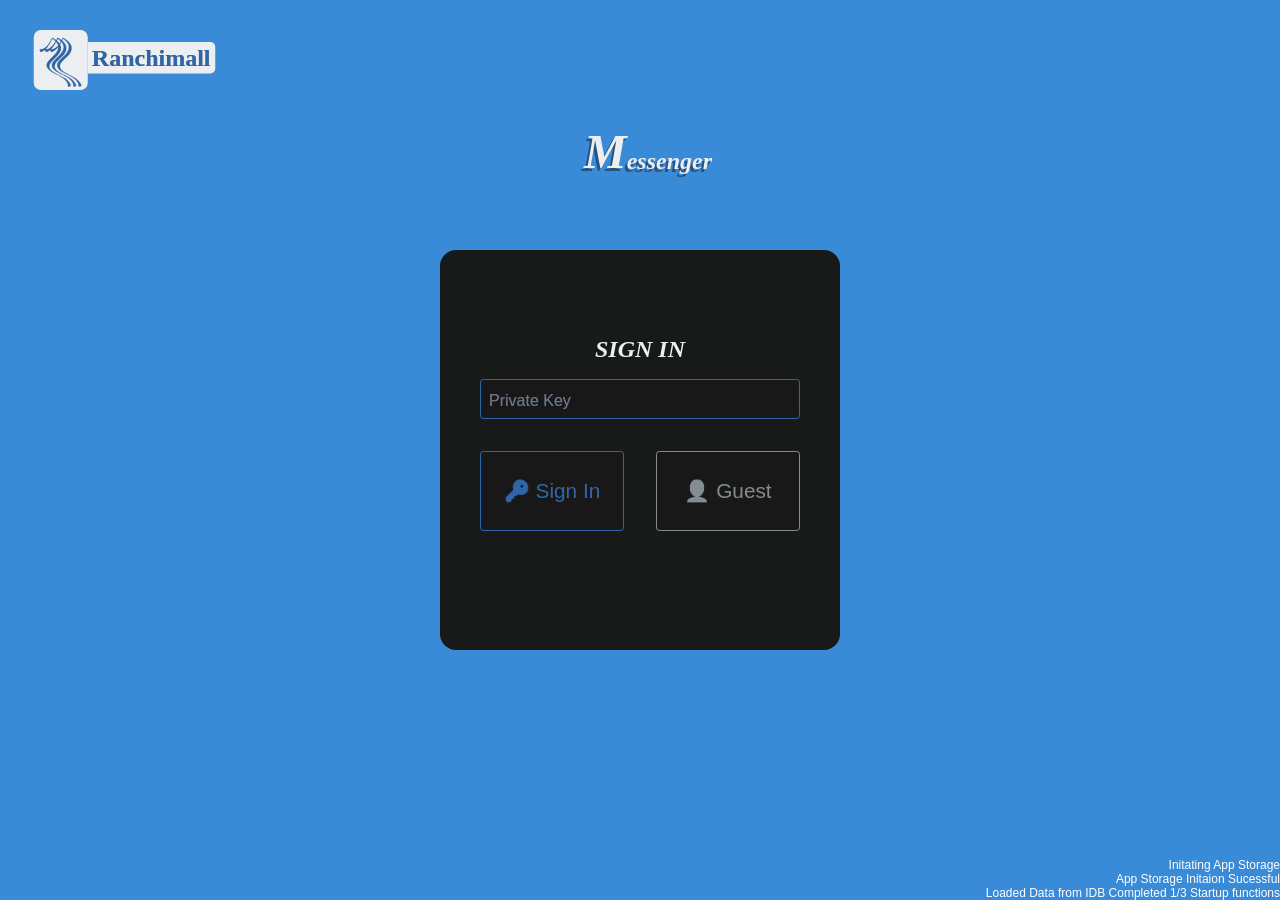
==== index.html @ 1764a909 "v1.0.8 - Added secure privatekey feature. Secure PrivateKey: replaces the stored privatekey with enc" ====
<!DOCTYPE html>
<html>

<head>
    <title>FLO Messenger</title>
    <style>
        /* Root */

        :root {
            --accent-light: #AFD0EF;
            --accent-color: #398AD7;
            --accent-dark: #2F66A9;
            --alt-light: #F9FAFA;
            --alt-color: #ECEFF1;
            --alt-dark: #828C92;
            --default-text: #313233;
            --header: linear-gradient(150deg, rgba(47, 102, 169, 1) 0%, rgba(47, 102, 169, 1) 9%, rgba(57, 138, 215, 1) 9%, rgba(57, 138, 215, 1) 20%, rgba(47, 102, 169, 1) 20%, rgba(47, 102, 169, 1) 100%);
            --background: linear-gradient(148deg, rgba(236, 239, 241, 1) 0%, rgba(236, 239, 241, 1) 20%, rgba(210, 217, 223, 1) 25%, rgba(236, 239, 241, 1) 30%, rgba(236, 239, 241, 1) 70%, rgba(210, 217, 223, 1) 75%, rgba(236, 239, 241, 1) 80%, rgba(236, 239, 241, 1) 100%);
            --foreground: #fff;
            --rgb-bw: 24, 25, 25;
        }

        * {
            box-sizing: border-box;
            font-family: 'Roboto', sans-serif;
            scrollbar-color: rgba(var(--rgb-bw), 0.1) rgba(var(--rgb-bw), 0.0);
            scrollbar-width: thin;
        }

        /* ScrollBar */
        ::-webkit-scrollbar {
            width: 0.1rem;
            height: 0.2rem;
        }

        ::-webkit-scrollbar-track {
            background: rgba(var(--rgb-bw), 0.0);
        }

        ::-webkit-scrollbar-thumb {
            background: rgba(var(--rgb-bw), 0.2);
        }

        ::-webkit-scrollbar-thumb:hover {
            background: rgba(var(--rgb-bw), 0.3);
        }

        /* Body Elements */

        body {
            margin: 0;
            font-size: 16px;
            color: var(--default-text);
            background: var(--background);
            background-repeat: no-repeat;
            background-attachment: fixed;
        }

        button,
        input[type="button"],
        input[type="submit"],
        input[type="reset"] {
            cursor: pointer;
        }

        button:hover,
        button:focus {
            outline: 0;
            transform: scale(1.025);
        }

        button:active {
            transform: translateY(0.01rem);
        }

        .hide {
            opacity: 0;
            pointer-events: none;
        }

        .no-transformations {
            transform: none !important;
        }

        /* Hover text */

        [data-title] {
            position: relative;
            z-index: 3;
        }

        [data-title]:hover::before {
            content: attr(data-title);
            position: absolute;
            bottom: -26px;
            left: -26px;
            display: inline-block;
            padding: 3px 6px;
            border-radius: 2px;
            background: var(--alt-dark);
            color: var(--alt-color);
            font-size: 12px;
            font-family: sans-serif;
            font-weight: normal;
            font-style: normal;
            white-space: nowrap;
            z-index: 5;
        }

        [data-title]:hover::after {
            content: '';
            position: absolute;
            bottom: -10px;
            left: 8px;
            display: inline-block;
            color: var(--alt-color);
            border: 8px solid transparent;
            border-bottom: 8px solid var(--alt-dark);
            z-index: 5;
        }

        /* Loading screen */

        #loading-screen {
            width: 100%;
            height: 100%;
            top: 0;
            position: fixed;
            display: flex;
            align-items: center;
            justify-content: center;
            background: var(--accent-color);
            z-index: 4;
        }

        #loading-screen .brand {
            top: 2rem;
            left: 2rem;
            position: absolute;
            z-index: 5;
            transform: scale(1.5);
        }

        #loading-screen .appName {
            top: 8rem;
            position: absolute;
            display: flex;
            z-index: 5;
        }

        #startup-load-msg {
            position: fixed;
            bottom: 0;
            right: 0;
            text-align: right;
            font-size: 0.75rem;
        }

        #startup-load-msg .success-log {
            color: white;
        }

        #startup-load-msg .error-log {
            color: red;
        }

        #sign-in-box {
            height: 25rem;
            width: 25rem;
            background: rgba(var(--rgb-bw), 1);
            z-index: inherit;
            display: flex;
            align-items: center;
            justify-content: center;
            border-radius: 1rem;
        }

        #sign-in-box div {
            text-align: center;
        }

        #sign-in-box span {
            color: var(--alt-color);
            font: italic bold 1.5rem Georgia, serif;
        }

        #sign-in-box input[type="password"],
        #sign-in-box button {
            margin: 1rem;
            padding: 0.5rem;
            background: rgba(var(--rgb-bw), 0.5);
            border: 0.1rem solid;
            outline: none;
            border-radius: 0.2rem;
            font-size: 1.3rem;
            color: transparent;

        }

        #sign-in-box input[type="password"],
        #sign-in-box button:first-child {
            text-shadow: 0 0 0 var(--accent-dark);
            border-color: var(--accent-dark);
        }

        #sign-in-box input[type="password"] {
            height: 2.5rem;
            width: 20rem;
        }

        #sign-in-box input[type="password"]:focus {
            box-shadow: -0.1rem -0.1rem var(--accent-dark)
        }

        #sign-in-box input[type="password"]::placeholder {
            font-size: 1rem;
        }

        #sign-in-box button {
            height: 5rem;
            width: 9rem;
        }

        #sign-in-box button:last-child {
            text-shadow: 0 0 0 var(--alt-dark);
            border-color: var(--alt-dark);
        }

        #sign-in-box input[type="button"] {
            background: transparent;
            border: none;
            color: var(--alt-dark);
            text-decoration: underline;
        }

        #sign-in-box input[type="button"]:hover {
            color: var(--alt-color);
        }

        .loader {
            display: inline-block;
            position: absolute;
            width: 80px;
            height: 80px;
        }

        .loader div {
            position: absolute;
            border: 4px solid #fff;
            opacity: 1;
            border-radius: 50%;
            animation: loader 1s cubic-bezier(0, 0.2, 0.8, 1) infinite;
        }

        .loader div:nth-child(2) {
            animation-delay: -0.5s;
        }

        @keyframes loader {
            0% {
                top: 36px;
                left: 36px;
                width: 0;
                height: 0;
                opacity: 1;
            }

            100% {
                top: 0px;
                left: 0px;
                width: 72px;
                height: 72px;
                opacity: 0;
            }
        }

        /* Header */

        header {
            position: relative;
            display: flex;
            background: var(--header);
        }

        .brand {
            margin-top: 0.5rem;
            margin-left: 2rem;
            display: flex;
        }

        .brand .logo {
            background: var(--alt-color);
            border-radius: 0.3rem;
            padding: 0.1rem 0.1rem 0 0.2rem;
            height: 2.5rem;
        }

        .brand .name {
            margin-top: 0.5rem;
            background: var(--alt-color);
            color: var(--accent-dark);
            text-shadow: 0px 0px rgba(var(--rgb-bw), 0.5);
            border-radius: 0 0.2rem 0.2rem 0;
            padding: 0.1rem 0.2rem;
            height: 1.3rem;
            font: bold 1rem Georgia, serif;
        }

        .brand .logo svg {
            width: auto;
            height: 2.5rem;
        }

        .brand .logo svg path {
            fill: var(--accent-dark) !important;
            stroke: var(--alt-dark);
        }

        header .appName {
            padding: 0.2rem 0.5rem;
        }

        .appName {
            display: inline-flex;
        }

        .appName h1 {
            margin: 1rem 0 0 1rem;
            padding: 0;
            color: var(--alt-color);
            font: italic bold 3rem/1rem Georgia, serif;
            text-shadow: -2.5px 2.5px rgba(var(--rgb-bw), 0.5);
        }

        .appName h2 {
            margin-bottom: 0;
            padding: 0;
            color: var(--alt-color);
            font: italic bold 1.5rem Georgia, serif;
            text-shadow: -2.5px 2.5px rgba(var(--rgb-bw), 0.5);
        }

        header .right-end {
            float: right;
            position: absolute;
            right: 1rem;
            top: 1.5rem;
            background: var(--accent-dark);
            color: var(--alt-color);
            display: flex;
        }

        #greet-tag {
            font: italic normal 0.9rem Georgia, serif;
            display: inline-flex;
            margin-right: 0.5rem;
        }

        #settings b,
        #refresh-inbox b {
            font-size: 1.2rem;
            cursor: pointer;
            padding: 0 0.5rem;
            display: inline-block;
            transform: rotate(-45deg);
        }

        #refresh-inbox:hover b {
            transform: rotate(45deg);
            transition: 0.5s ease-in-out;
        }

        #settings:hover b,
        #refresh-inbox.active b {
            animation: rotation 2s infinite linear;
        }

        #refresh-inbox.active {
            pointer-events: none;
        }

        @keyframes rotation {
            from {
                transform: rotate(0deg);
            }

            to {
                transform: rotate(360deg);
            }
        }

        /* Popups */

        .popup-overlay {
            width: 100%;
            height: 100%;
            top: 0;
            position: fixed;
            display: flex;
            align-items: center;
            justify-content: center;
            background: rgba(var(--rgb-bw), 0.1);
            z-index: 4;
        }

        .popup-container {
            background: var(--foreground);
            border-radius: 0.4rem;
        }

        fieldset {
            margin: 0.5rem;
            padding: 0.25rem;
            color: var(--alt-dark);
            border-style: solid;
            border-color: var(--alt-dark);
            border-radius: 0.5rem;
            font-style: italic;
            font-size: 0.8rem;
        }

        fieldset div {
            font-style: normal;
            font-weight: bold;
        }

        #confirmation span {
            display: block;
            margin: 0 1rem;
            font-style: normal;
            font-size: 0.9rem;
            white-space: pre-wrap;
            text-align: center;
        }

        #confirmation div {
            text-align: center;
        }

        #show-message {
            transform: translate(0.4rem, 0);
            transition: transform 0.3s ease, opacity 1s ease;
            box-shadow: 0.2rem 0.4rem 0.8rem rgba(var(--rgb-bw), 0.16);
            align-items: center;
            display: flex;
            color: var(--alt-color);
            position: fixed;
            margin: 1rem;
            width: max-content;
            border-radius: 0.2rem;
            bottom: 0;
            right: 0;
            z-index: 5;
        }

        #show-message span {
            font-weight: 500;
            margin: 0.5rem;
            flex: 1;
        }

        #show-message button {
            margin: 0.5rem;
            border: none;
            color: var(--alt-color);
            background: rgba(var(--rgb-bw), 0);
        }

        #show-message button:hover {
            color: rgba(var(--rgb-bw), 0.2);
        }

        /* Section */

        #main-frame {
            display: flex;
            padding: 0.5rem;
            justify-content: center;
        }

        .panel-container {
            height: 32rem;
            background: var(--foreground);
            border-radius: 0.2rem;
            margin: 0.5rem;
            display: inline-block;
        }

        #contact-panel {
            width: 16rem;
        }

        #message-panel {
            width: 18rem;
        }

        #mail-panel {
            position: relative;
            width: 40rem;
        }

        /* Contact List */

        .list-header {
            font-weight: bold;
            cursor: default;
            padding: 0.5rem 1rem;
            font-size: 1.1rem;
        }

        .list-header span {
            color: transparent;
            text-shadow: 0 0 0 var(--default-text);
        }

        .list-header button {
            float: right;
            border: none;
            border-radius: 0.2rem;
            color: inherit;
            background: rgba(var(--rgb-bw), 0);
            font-size: 1rem;
        }

        .list-header button:hover,
        .list-header button:focus {
            background: rgba(var(--rgb-bw), 0.1);
        }

        #contact-list {
            max-height: 29rem;
            overflow-y: scroll;
        }

        .contact-card {
            padding: 1rem;
            background: rgba(var(--rgb-bw), 0);
            overflow: hidden;
        }

        .contact-card:hover {
            background: var(--alt-color);
        }

        .contact-card span {
            padding: 0.3rem 0.5rem;
        }

        .contact-card span:nth-child(1) {
            border-radius: 0.5rem;
            background-color: var(--alt-dark);
            color: var(--alt-light);
        }

        .contact-card span:nth-child(2) {
            white-space: nowrap;
        }

        .contact-card span:nth-child(3) {
            display: block;
            padding: 0;
            margin-top: 0.5rem;
            font-style: italic;
            font-weight: bold;
            font-size: 0.65rem;
        }

        .contact-card.unread span:nth-child(1) {
            background-color: var(--accent-dark) !important;
        }

        /* Conversations */

        #conversation-head {
            height: 3rem;
            background: var(--accent-color);
            border-radius: 0.4rem 0.4rem 0 0;
            color: var(--alt-color);
            padding: 0.3rem;
        }

        #conversation-body {
            height: 26rem;
            background: var(--foreground);
            overflow: scroll;
        }

        #conversation-foot {
            height: 3rem;
            background: var(--alt-light);
            border-radius: 0 0 0.4rem 0rem;
            color: var(--alt-dark);
        }

        /* Conversation Head*/

        #receiver-name {
            margin: 0.2rem;
            font-size: 1.1rem;
            font-weight: bold;
            display: block;
            white-space: nowrap;
            overflow: hidden;
        }

        #receiver-floID {
            margin-left: 0.2rem;
            font-size: 0.7rem;
            font-style: italic;
            display: block;
        }

        /* Conversation Body*/

        #conversation-body>div {
            display: none;
        }

        .message-container {
            overflow: hidden;
            width: 100%;
            padding: 0.5rem;
        }

        .message-container div {
            padding: 0.4rem 0.4rem 0.2rem 0.4rem;
        }

        .message-received {
            float: left;
            text-align: left;
            background: var(--accent-light);
            border-radius: 0 0.4rem 0.4rem 0.4rem;
        }

        .message-sent {
            float: right;
            text-align: right;
            background: var(--alt-color);
            border-radius: 0.4rem 0.4rem 0 0.4rem;
        }

        .message-container span {
            display: block;
        }

        .message-container span:nth-child(1) {
            font-size: 0.9rem;
        }

        .message-container span:nth-child(2) {
            font-size: 0.7rem;
            font-style: italic;
            text-align: right;
        }

        /* Inputs */

        .input-container {
            margin: 0.5rem;
            align-items: center;
        }

        .input-container input,
        .input-container textarea,
        .input-container button {
            height: 2rem;
            border-radius: 0.2rem;
            border: 0.1rem solid rgba(var(--rgb-bw), 0.2);
            padding: 0.2rem;
        }

        .input-container textarea {
            height: 15rem;
            resize: none;
        }

        .input-container input[type="submit"] {
            background: var(--accent-color);
            color: var(--alt-color);
        }

        .input-container input[type="reset"] {
            background: var(--alt-color);
            color: var(--alt-dark);
        }

        .input-container input[type="submit"]:hover {
            background: var(--accent-dark)
        }

        .input-container input[type="reset"]:hover {
            background: var(--alt-dark);
            color: var(--alt-color);
        }

        .i-1 input {
            width: 18rem;
        }

        .i-2 input {
            width: 8.5rem;
        }

        .asterisk-notation {
            color: red;
            font-size: 0.5rem;
            display: block;
            font-weight: normal;
            font-style: italic;
            margin: 0.5rem;
        }

        /* Conversation Foot*/

        #conversation-foot .asterisk-notation {
            margin: 0 0.5rem;
            float: right;
        }

        #conversation-foot .input-container {
            margin: 0 0.5rem;
            padding-top: 0.5rem;
            text-align: center;
        }

        #conversation-foot input[type="text"] {
            width: 14rem;
        }

        #conversation-foot button {
            height: 2rem;
            width: 2rem;
            border: none;
            background: rgba(var(--rgb-bw), 0);
            color: var(--alt-dark)
        }

        #conversation-foot button:hover,
        #conversation-foot button:focus {
            background: rgba(var(--rgb-bw), 0.1);
        }

        /* Settings Screen*/
        #settings-screen {
            border: 0.2rem solid var(--accent-dark);
            text-align: center;
            width: 28rem;
        }

        #settings-screen h4 {
            margin: 0rem;
            padding: 0.5rem;
            font-size: 1.1rem;
            background: var(--accent-dark);
            color: var(--alt-color);
        }

        #settings-screen div {
            margin: 0.5rem;
            padding: 0.5rem;
            border-bottom: 0.1rem dashed var(--alt-dark);
        }

        #settings-screen span {
            display: block;
            font-size: 0.8rem;
            font-style: italic;
            margin-top: 0.5rem;
        }

        #settings-screen span.error {
            color: red;
        }

        #settings-screen label,
        #settings-screen input[type="button"],
        #settings-screen input[type="text"] {
            margin: 0 0.5rem;
            font-size: 0.9rem;
            display: inline-block;
            height: 2rem;
            width: 10rem;
            color: var(--accent-color);
            border: 0.1rem solid;
            background: var(--foreground);
            padding: 0.5rem;
            cursor: pointer;
        }

        #settings-screen input[type="text"] {
            width: 24rem;
            font-size: 0.7rem;
            text-align: center;
            padding: 0.5rem 0.1rem;
            margin-bottom: 0.5rem;
        }

        #settings-screen input[type="text"]::selection {
            color: var(--accent-color);
            background-color: transparent;
        }

        #settings-screen input[type="text"]::placeholder {
            color: var(--accent-color);
            font-size: 0.9rem;
        }

        #settings-screen label:hover,
        #settings-screen input[type="button"]:hover {
            color: var(--foreground);
            background: var(--accent-color);
        }

        #settings-screen input[type="file"] {
            height: 0;
            width: 0;
        }

        /* Mail Panel*/
        .mail-header {
            font-weight: bold;
            cursor: default;
            padding: 0.5rem 1rem;
            font-size: 1.1rem;
            background: var(--accent-dark);
            color: var(--alt-color);
            border-radius: 0.4rem 0.4rem 0 0;
            text-align: center;
        }

        #mail-list {
            height: 28rem;
            overflow-y: scroll;
            margin-top: 0.2rem;
        }

        .mail-card {
            width: 100%;
            height: auto;
            overflow: hidden;
            padding: 0.2rem 0.5rem;
            border-bottom: 0.1rem solid var(--alt-color);
        }

        .mail-card.unread {
            background: var(--accent-light) !important;
        }

        .mail-card:hover {
            background: var(--alt-color);
        }

        .mail-card span {
            display: inline-block;
        }

        .mail-card span:nth-child(2) {
            width: calc(100% - 5rem);
            font-weight: bold;
            text-align: center;

        }

        .mail-card span:nth-child(1) {
            width: 4rem;
            font-size: 0.9rem;
            text-align: left;
        }

        .mail-card span:nth-child(4) {
            width: calc(100% - 10rem);
            text-align: right;
            font-size: 0.8rem;
            font-style: italic;
            overflow: hidden;
            text-overflow: ellipsis;
            white-space: nowrap;
            margin-left: 5rem;
        }

        .mail-card span:nth-child(3) {
            width: 4rem;
            font-size: 0.8rem;
            font-style: italic;
            text-align: left;
        }

        /* Mail view */
        #mail-view {
            max-height: 32rem;
            width: 50rem;
            overflow-y: scroll;
            position: relative;
        }

        .mail-content {
            margin: 2rem;
            border-bottom: 0.2rem dashed var(--alt-dark);
        }

        .mail-content span:nth-child(1) {
            display: block;
            font-weight: bold;
            font-size: 1.2rem;
            text-align: center;
            margin-bottom: 0.5rem;
            color: var(--accent-dark)
        }

        .mail-content span:nth-child(2) {
            display: inline-block;
            font-size: 0.8rem;
        }

        .mail-content span:nth-child(3) {
            margin-left: 0.5rem;
            font-weight: bold;
            display: inline-block;
            font-size: 0.9rem;
        }

        .mail-content span:nth-child(4) {
            margin-left: 0.5rem;
            font-style: italic;
            display: inline-block;
            font-size: 0.7rem;
            max-width: 25rem;
            max-height: 0.7rem;
            overflow: hidden;
            text-overflow: ellipsis;
            white-space: nowrap;
        }

        .mail-content span:nth-child(4):hover {
            max-height: 1.5rem;
            overflow-y: auto;
            white-space: normal;
        }

        .mail-content span:nth-child(5) {
            float: right;
            font-size: 0.8rem;
            text-align: right;
        }

        .mail-content p {
            display: block;
            white-space: pre-wrap;
        }

        #prev-mail {
            margin: 0.5rem 1rem;
            float: right;
            font-size: 0.8rem;
            font-style: italic;
            text-decoration: underline;
            cursor: pointer;
            color: var(--accent-color)
        }

        #prev-mail:hover {
            font-weight: bold;
        }

        /* Compose and Reply mail */

        .compose-mail {
            width: 30rem;
            height: auto;
            border: 0.1rem solid var(--alt-dark);
            z-index: 3;
            bottom: 0;
        }

        #new-mail {
            position: absolute;
            right: 0;
        }

        #reply-mail {
            position: sticky;
        }

        .compose-head {
            background: var(--alt-dark);
            padding: 0.5rem;
            color: var(--alt-light);
            cursor: pointer;
        }

        .compose-head span {
            float: right;
            padding: 0 0.2rem;
        }

        .compose-head:hover span {
            background: rgba(var(--rgb-bw), 0.3);
        }

        .compose-head span::after {
            content: '\1F5D6';
        }

        .compose-head.active span::after {
            content: '\1F5D5';
        }

        .compose-body {
            display: none;
            background: var(--alt-light);
        }

        .compose-head.active+.compose-body {
            display: block;
        }

        .compose-mail-form {
            margin: 0;
            padding: 0.5rem;
        }

        .compose-mail input,
        .compose-mail-form textarea {
            margin: 0.5rem;
            width: 28rem;
        }

        .compose-mail button {
            margin: 0.5rem 0.5rem 0.5rem 1rem;
            background: rgba(var(--rgb-bw), 0);
            color: var(--alt-dark);
        }

        .compose-mail button[type="submit"] {
            width: 22rem;
        }

        .compose-mail button[type="reset"] {
            width: 3rem;
            font-weight: bold;
        }

        .compose-mail button:hover,
        .compose-mail button:focus {
            background: rgba(var(--rgb-bw), 0.1);
        }
    </style>

<script id="floGlobals">
    /* Constants for FLO blockchain operations !!Make sure to add this at begining!! */
    const floGlobals = {

        //Required for all
        blockchain: "FLO",

        //Required for blockchain API operators
        apiURL: {
            FLO: ['https://explorer.mediciland.com/', 'https://livenet.flocha.in/',
                'https://flosight.duckdns.org/', 'http://livenet-explorer.floexperiments.com/'
            ],
            FLO_TEST: ['https://testnet-flosight.duckdns.org/', 'https://testnet.flocha.in/']
        },

        //Required for Supernode operations
        SNStorageID: "FEzk75EGMPEQMrCuPosGiwuK162hcEu49E",
        supernodes: {}, //each supnernode must be stored as floID : {uri:<uri>,pubKey:<publicKey>}

        //for app
        application: "messenger",
        pubKeys: {},
        contacts: {},
        appendix: {}
    }
</script>
<script id="onLoadStartUp">
    function onLoadStartUp() {
        //display loading screen
        document.getElementById("loading-screen").classList.remove("hide")
        document.getElementById("sign-in-box").classList.add("hide")
        document.getElementById("settings-screen").parentNode.classList.add("hide")
        //clear Rendered Elements
        let elementsToReset = ["startup-load-msg", 'mail-list', 'contact-list', 'conversation-body',
            'receiver-floID', 'receiver-name', "backup-info"
        ]
        elementsToReset.forEach(e => clearElement(document.getElementById(e)))
        //set the custom Privkey input
        floDapps.setCustomPrivKeyInput((type) => {
            return new Promise((resolve, reject) => {
                let signInBox = document.forms["sign-in-box"]
                signInBox.classList.remove('hide')
                signInBox["sign-in"].onclick = () => {
                    let key = signInBox["key"].value;
                    signInBox["key"].value = '';
                    signInBox["sign-in"].onclick = null;
                    signInBox["guest-login"].onclick = null;
                    signInBox.classList.add('hide')
                    resolve(key)
                }
                if (type === "PRIVATE_KEY") {
                    signInBox["key"].setAttribute("placeholder", "Private Key")
                    signInBox["guest-login"].classList.remove("hide");
                    signInBox["remove-account"].classList.add("hide");
                    signInBox["guest-login"].onclick = () => {
                        signInBox["key"].value = '';
                        signInBox["sign-in"].onclick = null;
                        signInBox["guest-login"].onclick = null;
                        signInBox.classList.add('hide')
                        reject(null)
                    }
                } else if (type === "PIN/Password") {
                    signInBox["key"].setAttribute("placeholder", "Password")
                    signInBox["guest-login"].classList.add("hide");
                    signInBox["remove-account"].classList.remove("hide");
                }
            })
        })
        //invoke the startup functions
        floDapps.launchStartUp().then(result => {
            console.log(result)
            document.getElementById("greet-tag").textContent = `Hi, ${myFloID}`
            showMessage("SignIn Successful")
            //load messages from IDB and render them
            reactor.dispatchEvent("startUpSuccessLog", `Loading Data! Please Wait...`)
            messenger.loadDataFromIDB().then(data => {
                floGlobals.pubKeys = data.pubKeys;
                floGlobals.contacts = data.contacts;
                floGlobals.settings = data.settings;
                floGlobals.appendix = data.appendix;
                renderContactList(floGlobals.contacts)
                renderMessages(data.messages, false)
                renderMailList(data.mails, false)
                renderMarked(data.marked)
                reactor.dispatchEvent("startUpSuccessLog", `Load Successful!`)
                //hide loading screen
                document.getElementById("loading-screen").classList.add("hide")
                document.getElementById("refresh-inbox").click();
            }).catch(error => {
                reactor.dispatchEvent("startUpErrorLog", `Failed to load data`)
                showMessage(error, "error")
            })
        }).catch(error => showMessage(error, "error"))
    }
</script>
</head>

<body onload="onLoadStartUp()">

    <header>
        <div class="brand">
            <div class="logo">
                <svg width="100" height="130" viewBox="0 0 100 130">
                    <g id="layer1" transform="translate(470,140)">
                        <path transform="translate(-350,-850)" id="path5165"
                            d="M -166.99971,804.55875 V 484.41291 H 153.14614 473.29202 V 804.55875 1124.7046 H 153.14614 -166.99971 Z m 639.93893,0 V 484.76569 H 153.14614 -166.64693 v 319.79306 319.79305 h 319.79307 319.79308 z m -168.4514,189.02282 m 10.5778,-228.53393 m -37.9181,8.56292 z m -332.434261,52.76162 c -0.12935,-0.12935 -0.23519,-1.28253 -0.23519,-2.56262 0,-6.67058 -5.44905,-13.20481 -16.4463,-19.72158 -1.96345,-1.1635 -4.3447,-2.4643 -5.29166,-2.89067 -4.957,-2.23185 -12.62447,-6.25072 -15.28525,-8.0117 -12.030489,-7.96211 -12.658389,-16.35177 -1.98645,-26.54198 1.73209,-1.65391 4.64828,-4.43585 6.48042,-6.1821 6.95926,-6.63302 10.68624,-12.58985 11.25673,-17.99167 l 0.22355,-2.11667 -1.9948,2.35011 c -3.79112,4.46638 -7.61404,7.1861 -11.52814,8.20141 -2.21719,0.57513 -2.64903,0.29106 -3.26536,-2.14806 l -0.46168,-1.82711 -2.28178,1.4509 c -2.41829,1.5377 -6.723749,3.18611 -7.521859,2.87985 -0.26212,-0.10059 -0.6859,-1.05542 -0.94173,-2.12185 -0.25584,-1.06643 -0.57694,-2.00805 -0.71357,-2.09249 -0.13663,-0.0844 -0.87878,0.3031 -1.64922,0.8612 -1.94063,1.40579 -3.46509,2.15893 -5.81469,2.8727 -2.51574,0.76424 -2.8946,0.5237 -3.62066,-2.29869 -0.88387,-3.43588 -0.92652,-3.36547 2.03806,-3.36547 6.83587,0 13.43345,-5.38116 19.896059,-16.22778 2.20502,-3.70081 3.98333,-7.22308 3.98333,-7.88969 0,-1.65984 2.6604,-0.47757 8.74073,3.88434 0.44177,0.31692 0.84002,0.51434 0.885,0.4387 0.62242,-1.04661 2.02564,-4.11571 2.02146,-4.4213 -0.0103,-0.75676 1.09171,-0.826 2.39614,-0.15054 0.71638,0.37096 2.5618,1.54517 4.10094,2.60937 l 2.79843,1.9349 0.97993,-1.81886 c 0.53896,-1.00037 0.98623,-2.08598 0.99393,-2.41245 0.0309,-1.3126 1.35752,-1.06195 4.32379,0.81695 8.04593,5.09648 12.84596,10.33008 15.13027,16.49691 0.65604,1.77111 0.54891,7.26086 -0.18316,9.38529 -1.79642,5.21312 -4.92116,9.58274 -11.10003,15.52222 -10.2817,9.88334 -11.67023,11.50598 -12.92312,15.10198 -0.68891,1.97729 -0.66829,5.81002 0.0404,7.52091 0.62466,1.50789 2.49336,3.99328 4.16986,5.54596 2.19595,2.03378 6.9095,4.82907 13.96149,8.27964 17.53725,8.58104 24.94403,14.81547 27.39109,23.05562 0.506,1.70388 0.50176,1.87158 -0.0577,2.28064 -0.71748,0.52463 -5.11519,1.57632 -5.52706,1.32176 -0.1578,-0.0975 -0.28691,-1.24175 -0.28691,-2.54272 0,-5.44225 -3.46174,-10.63587 -10.63355,-15.95345 -4.28094,-3.17412 -6.86259,-4.60768 -19.35256,-10.74621 -8.02659,-3.94489 -13.56038,-8.39151 -15.44245,-12.40863 -0.79591,-1.6988 -0.96172,-2.53931 -0.96172,-4.87494 0,-2.42145 0.15442,-3.14785 1.08741,-5.11528 1.21505,-2.56222 3.52772,-5.46919 6.89222,-8.66337 9.99629,-9.49026 11.81397,-11.48021 14.18898,-15.53373 2.29842,-3.92278 2.87861,-5.90728 2.87861,-9.84596 0,-3.92937 -0.49788,-5.6762 -2.54551,-8.93109 -1.8328,-2.91338 -8.45442,-9.23697 -9.67231,-9.23697 -0.43533,0 -2.1296,3.4982 -1.88553,3.89311 0.11519,0.18638 1.08106,1.16322 2.14638,2.17076 4.62673,4.37576 6.94442,9.15024 6.92646,14.26857 -0.0223,6.34079 -3.45437,12.37338 -11.41304,20.0606 -9.7573,9.4245 -11.14838,10.9574 -12.50702,13.78212 -2.47712,5.15014 -1.60256,9.72788 2.65929,13.9197 2.6136,2.57065 6.13507,4.85438 11.78566,7.64316 11.49487,5.67317 12.94902,6.46058 17.33578,9.38711 7.7164,5.14782 12.40171,10.85444 13.10107,15.95683 l 0.20905,1.52525 -1.54375,0.40093 c -0.84906,0.22051 -2.08448,0.54356 -2.74536,0.71789 -0.66089,0.17434 -1.31163,0.24898 -1.44609,0.16588 -0.13446,-0.0831 -0.3448,-1.4521 -0.46742,-3.04221 -0.26667,-3.45806 -1.40409,-6.14134 -3.94386,-9.30386 -3.96382,-4.93576 -9.19258,-8.50743 -21.29726,-14.54777 -10.55708,-5.26806 -14.28068,-7.62481 -17.44215,-11.0395 -3.01368,-3.25504 -3.88596,-5.42067 -3.69007,-9.16134 0.23445,-4.47716 2.12333,-7.63031 7.8192,-13.05278 8.17821,-7.78566 11.42793,-11.23684 13.39849,-14.2291 1.10432,-1.67689 2.09734,-3.32853 2.20672,-3.67032 0.10937,-0.34177 0.33606,-0.93891 0.50374,-1.32697 0.7565,-1.75067 1.39503,-4.69838 1.39503,-6.44002 0,-2.55009 -1.43409,-6.695 -3.23286,-9.3438 l -1.45314,-2.13983 -0.52062,1.02432 c -0.28634,0.56338 -0.96031,1.75163 -1.4977,2.64056 l -0.97709,1.61622 1.06017,2.44072 c 0.94532,2.17632 1.06006,2.82288 1.05923,5.9685 -7e-4,3.32326 -0.081,3.71278 -1.3819,6.71897 -2.5028,5.78351 -6.08366,10.11439 -15.51794,18.76826 -5.95936,5.46639 -8.3221,9.472 -8.29561,14.06375 0.0168,2.90596 1.30197,5.60636 3.9078,8.21083 2.8565,2.85503 6.15357,4.89263 14.68085,9.0728 7.6367,3.7436 13.15045,6.8861 16.95694,9.66442 3.2897,2.40112 7.59877,6.96715 8.90278,9.43366 1.27429,2.41032 2.20493,5.48363 1.83953,6.07484 -0.12755,0.2064 -1.3702,0.6907 -2.76143,1.07623 -2.89845,0.8032 -2.70184,0.77276 -3.00882,0.46578 z m -41.33331,-82.80985 c 4.23101,-2.09108 7.92503,-5.83754 12.53542,-12.7134 l 1.87844,-2.80148 -2.0919,-1.91409 c -2.52447,-2.30991 -4.72208,-3.76207 -5.08615,-3.36088 -0.14704,0.16203 -1.02759,1.80273 -1.95679,3.64599 -3.56684,7.07558 -6.30491,11.4598 -9.998129,16.00908 l -2.2568,2.77991 2.13626,-0.15453 c 1.543029,-0.11161 2.886999,-0.52555 4.839649,-1.4906 z m 10.43136,0.54182 c 2.0284,-0.77999 7.31893,-4.77496 8.55423,-6.45945 l 0.69272,-0.9446 -1.4792,-2.986 c -1.32469,-2.67412 -2.64562,-4.48681 -2.97976,-4.08907 -0.0669,0.0797 -0.72265,1.25608 -1.45719,2.61427 -1.84339,3.40851 -4.45047,7.27559 -6.98968,10.36783 l -2.14053,2.60672 1.91711,-0.17701 c 1.05442,-0.0974 2.80145,-0.51707 3.8823,-0.93269 z m 13.86858,-13.83041 c 0.70178,-1.17807 1.27596,-2.21029 1.27596,-2.29383 0,-0.26334 -2.57037,-2.6013 -4.51637,-4.108 -2.11433,-1.63702 -2.27705,-1.58756 -3.40635,1.0354 l -0.64041,1.48745 2.78226,2.98903 c 1.53024,1.64397 2.88277,2.99868 3.00561,3.01047 0.12284,0.0118 0.79753,-0.94244 1.4993,-2.12052 z"
                            style="fill:#000000;stroke-width:0.35277778" />
                    </g>
                </svg>
            </div>
            <div class="name">Ranchimall</div>
        </div>
        <div class="appName">
            <h1>M</h1>
            <h2>essenger</h2>
        </div>
        <div class="right-end">
            <span id="greet-tag">Hi XZYDACCFFFFFFFFFF</span>
            <span id="refresh-inbox" data-title="Refresh Inbox"><b>&#x21BB;</b></span>
            <span id="settings" data-title="Settings"><b>&#x2699;</b></span>
        </div>

    </header>

    <div id="loading-screen" class="hide">
        <div class="brand">
            <div class="logo">
                <svg width="100" height="130" viewBox="0 0 100 130">
                    <g id="layer1" transform="translate(470,140)">
                        <path transform="translate(-350,-850)" id="path5165"
                            d="M -166.99971,804.55875 V 484.41291 H 153.14614 473.29202 V 804.55875 1124.7046 H 153.14614 -166.99971 Z m 639.93893,0 V 484.76569 H 153.14614 -166.64693 v 319.79306 319.79305 h 319.79307 319.79308 z m -168.4514,189.02282 m 10.5778,-228.53393 m -37.9181,8.56292 z m -332.434261,52.76162 c -0.12935,-0.12935 -0.23519,-1.28253 -0.23519,-2.56262 0,-6.67058 -5.44905,-13.20481 -16.4463,-19.72158 -1.96345,-1.1635 -4.3447,-2.4643 -5.29166,-2.89067 -4.957,-2.23185 -12.62447,-6.25072 -15.28525,-8.0117 -12.030489,-7.96211 -12.658389,-16.35177 -1.98645,-26.54198 1.73209,-1.65391 4.64828,-4.43585 6.48042,-6.1821 6.95926,-6.63302 10.68624,-12.58985 11.25673,-17.99167 l 0.22355,-2.11667 -1.9948,2.35011 c -3.79112,4.46638 -7.61404,7.1861 -11.52814,8.20141 -2.21719,0.57513 -2.64903,0.29106 -3.26536,-2.14806 l -0.46168,-1.82711 -2.28178,1.4509 c -2.41829,1.5377 -6.723749,3.18611 -7.521859,2.87985 -0.26212,-0.10059 -0.6859,-1.05542 -0.94173,-2.12185 -0.25584,-1.06643 -0.57694,-2.00805 -0.71357,-2.09249 -0.13663,-0.0844 -0.87878,0.3031 -1.64922,0.8612 -1.94063,1.40579 -3.46509,2.15893 -5.81469,2.8727 -2.51574,0.76424 -2.8946,0.5237 -3.62066,-2.29869 -0.88387,-3.43588 -0.92652,-3.36547 2.03806,-3.36547 6.83587,0 13.43345,-5.38116 19.896059,-16.22778 2.20502,-3.70081 3.98333,-7.22308 3.98333,-7.88969 0,-1.65984 2.6604,-0.47757 8.74073,3.88434 0.44177,0.31692 0.84002,0.51434 0.885,0.4387 0.62242,-1.04661 2.02564,-4.11571 2.02146,-4.4213 -0.0103,-0.75676 1.09171,-0.826 2.39614,-0.15054 0.71638,0.37096 2.5618,1.54517 4.10094,2.60937 l 2.79843,1.9349 0.97993,-1.81886 c 0.53896,-1.00037 0.98623,-2.08598 0.99393,-2.41245 0.0309,-1.3126 1.35752,-1.06195 4.32379,0.81695 8.04593,5.09648 12.84596,10.33008 15.13027,16.49691 0.65604,1.77111 0.54891,7.26086 -0.18316,9.38529 -1.79642,5.21312 -4.92116,9.58274 -11.10003,15.52222 -10.2817,9.88334 -11.67023,11.50598 -12.92312,15.10198 -0.68891,1.97729 -0.66829,5.81002 0.0404,7.52091 0.62466,1.50789 2.49336,3.99328 4.16986,5.54596 2.19595,2.03378 6.9095,4.82907 13.96149,8.27964 17.53725,8.58104 24.94403,14.81547 27.39109,23.05562 0.506,1.70388 0.50176,1.87158 -0.0577,2.28064 -0.71748,0.52463 -5.11519,1.57632 -5.52706,1.32176 -0.1578,-0.0975 -0.28691,-1.24175 -0.28691,-2.54272 0,-5.44225 -3.46174,-10.63587 -10.63355,-15.95345 -4.28094,-3.17412 -6.86259,-4.60768 -19.35256,-10.74621 -8.02659,-3.94489 -13.56038,-8.39151 -15.44245,-12.40863 -0.79591,-1.6988 -0.96172,-2.53931 -0.96172,-4.87494 0,-2.42145 0.15442,-3.14785 1.08741,-5.11528 1.21505,-2.56222 3.52772,-5.46919 6.89222,-8.66337 9.99629,-9.49026 11.81397,-11.48021 14.18898,-15.53373 2.29842,-3.92278 2.87861,-5.90728 2.87861,-9.84596 0,-3.92937 -0.49788,-5.6762 -2.54551,-8.93109 -1.8328,-2.91338 -8.45442,-9.23697 -9.67231,-9.23697 -0.43533,0 -2.1296,3.4982 -1.88553,3.89311 0.11519,0.18638 1.08106,1.16322 2.14638,2.17076 4.62673,4.37576 6.94442,9.15024 6.92646,14.26857 -0.0223,6.34079 -3.45437,12.37338 -11.41304,20.0606 -9.7573,9.4245 -11.14838,10.9574 -12.50702,13.78212 -2.47712,5.15014 -1.60256,9.72788 2.65929,13.9197 2.6136,2.57065 6.13507,4.85438 11.78566,7.64316 11.49487,5.67317 12.94902,6.46058 17.33578,9.38711 7.7164,5.14782 12.40171,10.85444 13.10107,15.95683 l 0.20905,1.52525 -1.54375,0.40093 c -0.84906,0.22051 -2.08448,0.54356 -2.74536,0.71789 -0.66089,0.17434 -1.31163,0.24898 -1.44609,0.16588 -0.13446,-0.0831 -0.3448,-1.4521 -0.46742,-3.04221 -0.26667,-3.45806 -1.40409,-6.14134 -3.94386,-9.30386 -3.96382,-4.93576 -9.19258,-8.50743 -21.29726,-14.54777 -10.55708,-5.26806 -14.28068,-7.62481 -17.44215,-11.0395 -3.01368,-3.25504 -3.88596,-5.42067 -3.69007,-9.16134 0.23445,-4.47716 2.12333,-7.63031 7.8192,-13.05278 8.17821,-7.78566 11.42793,-11.23684 13.39849,-14.2291 1.10432,-1.67689 2.09734,-3.32853 2.20672,-3.67032 0.10937,-0.34177 0.33606,-0.93891 0.50374,-1.32697 0.7565,-1.75067 1.39503,-4.69838 1.39503,-6.44002 0,-2.55009 -1.43409,-6.695 -3.23286,-9.3438 l -1.45314,-2.13983 -0.52062,1.02432 c -0.28634,0.56338 -0.96031,1.75163 -1.4977,2.64056 l -0.97709,1.61622 1.06017,2.44072 c 0.94532,2.17632 1.06006,2.82288 1.05923,5.9685 -7e-4,3.32326 -0.081,3.71278 -1.3819,6.71897 -2.5028,5.78351 -6.08366,10.11439 -15.51794,18.76826 -5.95936,5.46639 -8.3221,9.472 -8.29561,14.06375 0.0168,2.90596 1.30197,5.60636 3.9078,8.21083 2.8565,2.85503 6.15357,4.89263 14.68085,9.0728 7.6367,3.7436 13.15045,6.8861 16.95694,9.66442 3.2897,2.40112 7.59877,6.96715 8.90278,9.43366 1.27429,2.41032 2.20493,5.48363 1.83953,6.07484 -0.12755,0.2064 -1.3702,0.6907 -2.76143,1.07623 -2.89845,0.8032 -2.70184,0.77276 -3.00882,0.46578 z m -41.33331,-82.80985 c 4.23101,-2.09108 7.92503,-5.83754 12.53542,-12.7134 l 1.87844,-2.80148 -2.0919,-1.91409 c -2.52447,-2.30991 -4.72208,-3.76207 -5.08615,-3.36088 -0.14704,0.16203 -1.02759,1.80273 -1.95679,3.64599 -3.56684,7.07558 -6.30491,11.4598 -9.998129,16.00908 l -2.2568,2.77991 2.13626,-0.15453 c 1.543029,-0.11161 2.886999,-0.52555 4.839649,-1.4906 z m 10.43136,0.54182 c 2.0284,-0.77999 7.31893,-4.77496 8.55423,-6.45945 l 0.69272,-0.9446 -1.4792,-2.986 c -1.32469,-2.67412 -2.64562,-4.48681 -2.97976,-4.08907 -0.0669,0.0797 -0.72265,1.25608 -1.45719,2.61427 -1.84339,3.40851 -4.45047,7.27559 -6.98968,10.36783 l -2.14053,2.60672 1.91711,-0.17701 c 1.05442,-0.0974 2.80145,-0.51707 3.8823,-0.93269 z m 13.86858,-13.83041 c 0.70178,-1.17807 1.27596,-2.21029 1.27596,-2.29383 0,-0.26334 -2.57037,-2.6013 -4.51637,-4.108 -2.11433,-1.63702 -2.27705,-1.58756 -3.40635,1.0354 l -0.64041,1.48745 2.78226,2.98903 c 1.53024,1.64397 2.88277,2.99868 3.00561,3.01047 0.12284,0.0118 0.79753,-0.94244 1.4993,-2.12052 z"
                            style="fill:#000000;stroke-width:0.35277778" />
                    </g>
                </svg>
            </div>
            <div class="name">Ranchimall</div>
        </div>
        <div class="appName">
            <h1>M</h1>
            <h2>essenger</h2>
        </div>
        <div class="loader">
            <div></div>
            <div></div>
        </div>
        <form id="sign-in-box" onsubmit="return false;" class="hide">
            <div>
                <div>
                    <span>SIGN IN</span>
                </div>
                <div><input type="password" name="key"></div>
                <div><button name="sign-in">&#x1F511; Sign In</button><button name="guest-login">&#x1F464; Guest</button></div>
                <input type="button" name="remove-account" value="Remove Account"/>
            </div>
        </form>
        <div id="startup-load-msg"></div>
    </div>

    <div id="pop-ups">

        <div class="popup-overlay hide">
            <form id="add-contact-form" class="popup-container" onsubmit="addContact(); return false;">
                <fieldset>
                    <legend>Add Contact </legend>
                    <div class="input-container i-1"><input type="text" name="floID" placeholder="FLO ID"
                            autocomplete="off" required /></div>
                    <div class="input-container i-1"><input type="text" name="name" placeholder="Name"
                            autocomplete="off" required /></div>
                    <div class="input-container i-2">
                        <input type="submit" value="Add" />
                        <input type="reset" value="Reset" />
                    </div>
                </fieldset>
            </form>
        </div>

        <div class="popup-overlay hide">
            <div id="mail-view" class="popup-container">
                <div id="mail-container"></div>
                <span id="prev-mail">View Previous Mail</span>
                <div id="reply-mail" class="compose-mail hide">
                    <div class="compose-head">
                        Reply Mail <span></span>
                    </div>
                    <div class="compose-body">
                        <form id="reply-mail-form" class="compose-mail-form input-container"
                            onsubmit="replyMail(); return false;">
                            <input type="text" name="subject" placeholder="Subject" />
                            <textarea name="content" placeholder="Type a mail"></textarea>
                            <button type="submit">&#x21A9;&#x2709; Reply</button>
                            <button type="reset">&#x232B;</button>
                        </form>
                    </div>
                </div>
            </div>
        </div>

        <div class="popup-overlay hide">
            <div id="settings-screen" class="popup-container">
                <h4>Settings</h4>
                <div>
                    <input type="button" id="backup-data" value="&#x25BC; Backup Data" />
                    <input type="file" id="restore-data" accept=".json" /><label for="restore-data">&#x25B2; Restore
                        Data</label>
                    <span id="backup-info"></span>
                </div>
                <div>
                    <input type="text" id="view-privkey" title="Click to Copy" placeholder="&#x25C9; View Private Key" readonly/>
                    <input type="button" id="secure-key" value="&#x26BF; Secure Private Key" />
                </div>
                <div>
                    <input type="button" id="sign-out" value="&#x219A; Sign Out" />
                    <input type="button" id="clear-data" value="&#x2620; Clear Data" />
                </div>
            </div>
        </div>

        <div class="popup-overlay hide">
            <div id="confirmation" class="popup-container">
                <fieldset>
                    <legend></legend>
                    <span></span>
                    <div class="input-container i-2">
                        <input type="submit" value="Ok" />
                        <input type="reset" value="Cancel" />
                    </div>
                </fieldset>
            </div>
        </div>

        <div class="popup-overlay hide">
            <div id="prompt-input" class="popup-container">
                <fieldset>
                    <legend></legend>
                    <div class="input-container i-1">
                        <input type="text" placeholder="Value" />
                    </div>
                    <div class="input-container i-2">
                        <input type="submit" value="Ok" />
                        <input type="reset" value="Cancel" />
                    </div>
                </fieldset>
            </div>
        </div>

    </div>
    <div id="show-message" class="hide">
        <span>Message</span>
        <button> &#x2716;</span>
    </div>

    <section id="main-frame">

        <section id="mail-panel" class="panel-container">
            <div class="mail-header">
                <span>&#x2709; &nbsp;Mails</span>
            </div>
            <div id="mail-list"></div>
            <div id="new-mail" class="compose-mail">
                <div class="compose-head">
                    New Mail <span></span>
                </div>
                <div class="compose-body">
                    <form id="new-mail-form" class="compose-mail-form input-container"
                        onsubmit="sendMail(); return false;">
                        <input type="text" name="to" placeholder="To" />
                        <input type="text" name="subject" placeholder="Subject" />
                        <textarea name="content" placeholder="Type a mail"></textarea>
                        <button type="submit">&#x2709;&#x27A0; Send</button>
                        <button type="reset">&#x232B;</button>
                    </form>
                </div>
            </div>
        </section>

        <section id="contact-panel" class="panel-container">
            <div class="list-header">
                <span>&#x1F465; &nbsp;Contacts</span>
                <button data-title="Add Contact" id="add-contact"> &#x271A;</button>
            </div>
            <div id="contact-list"></div>
        </section>

        <section id="message-panel" class="panel-container">
            <div id="conversation-head">
                <span id="receiver-name"></span>
                <span id="receiver-floID"></span>
            </div>
            <div id="conversation-body"></div>
            <div id="conversation-foot">
                <form class="input-container" id="send-message" onsubmit="sendMessage(); return false;">
                    <input type="text" name="message" placeholder="Type a message..." autocomplete="off" />
                    <button type="submit">&#x27A4;</button>
                </form>
                <span class="asterisk-notation hide" id="warn-no-encryption">*Sending messages not encrypted until the recipient replies!</span>
            </div>
        </section>
    </section>


    <script id="UI">
        document.getElementById("pop-ups").addEventListener('click', function (e) {
            if (e.target.classList.contains("popup-overlay"))
                e.target.classList.add("hide")
        });

        document.getElementById("mail-list").addEventListener('click', function (e) {
            if (e.target.classList.contains("mail-card"))
                viewMail(e.target.getAttribute("name"));
            else if (e.target.parentNode.classList.contains("mail-card"))
                viewMail(e.target.parentNode.getAttribute("name"));
        })

        document.getElementById("new-mail").children[0].addEventListener('click', function (e) {
            this.classList.toggle("active");
        })

        document.getElementById("reply-mail").children[0].addEventListener('click', function (e) {
            this.classList.toggle("active");
        })

        document.getElementById("prev-mail").addEventListener('click', function (e) {
            viewMail(this.dataset["value"], false);
        })

        document.getElementById("contact-list").addEventListener('click', function (e) {
            if (e.target.classList.contains("contact-card"))
                viewConversation(e.target.getAttribute("name"))
            else if (e.target.parentNode.classList.contains("contact-card"))
                viewConversation(e.target.parentNode.getAttribute("name"))
        });

        document.getElementById("contact-list").addEventListener("contextmenu", (e) => {
            e.preventDefault();
            let floID;
            if (e.target.classList.contains("contact-card"))
                floID = e.target.getAttribute("name");
            else if (e.target.parentNode.classList.contains("contact-card"))
                floID = e.target.parentNode.getAttribute("name");
            let toInput = document.forms["new-mail-form"]["to"]
            let tmp = toInput.value.trim();
            if (!tmp.includes(floID)) {
                if (tmp == '')
                    tmp = floID;
                else
                    tmp += `, ${floID}`;
            }
            toInput.value = tmp;
            document.getElementById("new-mail").children[0].classList.add("active");
            return false;
        });

        document.getElementById("sign-out").addEventListener('click', function (e) {
            getConfirmation('Sign Out?',
                '**Remember to store your PRIVATE-KEY** \nAre you sure you want to Sign out?', "Sign-Out",
                "Stay Signed-In").then(
                result => {
                    floDapps.logout().then(result => {
                        showMessage("Successfully Signed out")
                        setTimeout(onLoadStartUp, 2000)
                    }).catch(error => showMessage("Signout Unsuccessful", "error", error))
                }).catch(error => {})
        });

        document.forms["sign-in-box"]["remove-account"].addEventListener('click', function (e) {
            getConfirmation('Remove Account?',
                '**Remember to store your PRIVATE-KEY**\*Private-Key will be needed to signIn again*\nAre you sure you want to remove account?',
                "Remove").then(result => {
                floDapps.logout().then(result => {
                    showMessage("Removed Account")
                    setTimeout(onLoadStartUp, 2000)
                }).catch(error => showMessage("Remove Unsuccessful", "error", error))
            }).catch(error => {})
        });

        document.getElementById("secure-key").addEventListener('click', function (e) {
            getPromptInput("Secure Private-Key", 'Enter Password', false).then(value => {
                floDapps.securePrivKey(value)
                    .then(result => showMessage("Private Key secured"))
                    .catch(error => showMessage("Securing Failed", "error", error))
            }).catch(error => {})
        });

        document.getElementById("clear-data").addEventListener('click', function (e) {
            getConfirmation('Clear Data?',
                `Are you sure you want to clear stored data from the browser? \n**This can't be undone**\nMake sure you have stored the PRIVATE-KEY and Backuped the data.`,
                "Clear").then(
                result => {
                    floDapps.clearUserData().then(result => {
                        showMessage("Successfully Cleared local data")
                        setTimeout(onLoadStartUp, 2000)
                    }).catch(error => showMessage(error, "error"))
                }).catch(error => {})
        });

        document.getElementById('show-message').children[1].addEventListener("click", function (e) {
            this.parentNode.classList.add('hide')
            this.parentNode.classList.remove('no-transformations')
        })

        document.getElementById('add-contact').addEventListener("click", function (e) {
            document.getElementById("add-contact-form").parentNode.classList.remove('hide')
        })

        document.getElementById('refresh-inbox').addEventListener("click", function (e) {
            this.classList.add("active");
            messenger.refreshInbox().then(data => {
                    renderMessages(data.messages)
                    renderMailList(data.mails)
                    showMessage(
                        `${Object.keys(data.messages).length} New Messages And ${Object.keys(data.mails).length} New Mails`
                    )
                }).catch(error => showMessage(error, "error"))
                .finally(_ => this.classList.remove("active"))
        })

        document.getElementById('settings').addEventListener("click", function (e) {
            document.getElementById("settings-screen").parentNode.classList.remove('hide')
        })

        document.getElementById("view-privkey").addEventListener("mouseover", function (e) {
            this.value = myPrivKey;
        })

        document.getElementById("view-privkey").addEventListener("mouseout", function (e) {
            this.value = "";
        });

        document.getElementById("view-privkey").addEventListener("click", function (e) {
            this.select();
            this.setSelectionRange(0, 52);
            document.execCommand("copy");
            showMessage("Private Key copied to clipboard!", "warn")
        });

        document.getElementById("backup-data").addEventListener("click", function (e) {
            let backupInfoText = document.getElementById("backup-info")
            backupInfoText.classList.remove("error")
            backupInfoText.textContent = `Generating the backup file! Please wait...`;
            messenger.backupData().then(blob => {
                let anchor = document.createElement('a')
                anchor.setAttribute("download", `BackupFor_${myFloID}_${Date.now()}.json`)
                anchor.setAttribute("href", URL.createObjectURL(blob))
                backupInfoText.textContent =
                    `Backup file generated! If the download didn't start automatically, click `;
                anchor.textContent = `here.`;
                backupInfoText.appendChild(anchor);
                anchor.click();
            }).catch(error => {
                backupInfoText.classList.add("error")
                backupInfoText.textContent = `Unable to generate backup file! Try again later...`;
                showMessage("Backup data Unsuccessful!", "error", error);
            })
        })

        document.getElementById("restore-data").addEventListener("change", function (e) {
            let file = this.files[0]
            let restoreInfoText = document.getElementById("backup-info");
            restoreInfoText.classList.remove("error");
            restoreInfoText.textContent = `Retrieving backup data! Please wait...`;
            if (!file) {
                restoreInfoText.classList.add("error")
                restoreInfoText.textContent = `No files selected!`;
                return;
            }
            messenger.parseBackup(file).then(data => {
                getConfirmation('Restore Data?',
                    `Found:\n ${Object.keys(data.contacts).length} Contacts,\n ${Object.keys(data.messages).length} Messages,\n ${Object.keys(data.mails).length} Mails\nRestore Data?`,
                    "Restore"
                ).then(result => {
                    restoreInfoText.textContent = `Restoring data! Please wait...`;
                    messenger.restoreData(data).then(result => {
                        restoreInfoText.textContent =
                            `Data restore completed successful! Initiating reload, Please wait...`;
                        showMessage("Successfully restored data")
                        setTimeout(onLoadStartUp, 2000)
                    }).catch(error => {
                        restoreInfoText.classList.add("error")
                        restoreInfoText.textContent =
                            `Failed to restore data! Try again later...`;
                        showMessage("Restore data Unsuccessful!", "error", error);
                    });
                }).catch(error => {
                    restoreInfoText.classList.add("error")
                    restoreInfoText.textContent = `User cancelled to restore data!`;
                    showMessage("Restore data Cancelled!", "warn");
                });
            }).catch(error => {
                restoreInfoText.classList.add("error")
                restoreInfoText.textContent = `${error}`;
                showMessage("Retrive data Unsuccessful!", "error", error);
            })
        })

        function sendMessage() {
            let receiver = document.getElementById("receiver-floID").textContent;
            let message = document.forms["send-message"]["message"].value;
            messenger.sendMessage(message, receiver).then(data => {
                renderMessageBox(data.floID, data.message, data.time, data.category);
                document.forms["send-message"].reset();
            }).catch(error => showMessage(error, "error"));
        }

        function removeElement(element) {
            element.parentNode.removeChild(element);
        }

        function clearElement(element) {
            element.innerHTML = '';
            return element;
        }

        function getConfirmation(title, message, trueBtn = "Ok", falseBtn = "Cancel") {
            let confirmation = document.getElementById("confirmation");
            confirmation.getElementsByTagName("legend")[0].textContent = title;
            confirmation.getElementsByTagName("span")[0].textContent = message;
            confirmation.parentNode.classList.remove("hide");
            let options = confirmation.getElementsByTagName("input");
            options[0].value = trueBtn;
            options[1].value = falseBtn;
            return new Promise((resolve, reject) => {
                let interval = setInterval(() => {
                    if (confirmation.parentNode.classList.contains("hide")) {
                        options[0].onclick = null;
                        options[1].onclick = null;
                        clearInterval(interval);
                        reject(false);
                    }
                }, 1000)
                options[0].onclick = () => {
                    clearInterval(interval);
                    confirmation.parentNode.classList.add("hide")
                    resolve(true)
                }
                options[1].onclick = () => {
                    clearInterval(interval);
                    confirmation.parentNode.classList.add("hide")
                    reject(true)
                }
            })
        }

        function getPromptInput(title, message, showText = true, trueBtn = "Ok", falseBtn = "Cancel") {
            let promptInput = document.getElementById("prompt-input");
            promptInput.getElementsByTagName("legend")[0].textContent = title;
            promptInput.parentNode.classList.remove("hide");
            let inputs = promptInput.getElementsByTagName("input");
            inputs[0].setAttribute("placeholder", message)
            if (showText)
                inputs[0].setAttribute("type", "text")
            else
                inputs[0].setAttribute("type", "password")
            inputs[1].value = trueBtn;
            inputs[2].value = falseBtn;
            return new Promise((resolve, reject) => {
                let interval = setInterval(() => {
                    if (promptInput.parentNode.classList.contains("hide")) {
                        inputs[1].onclick = null;
                        inputs[2].onclick = null;
                        clearInterval(interval);
                        reject(false);
                    }
                }, 1000)
                inputs[1].onclick = () => {
                    clearInterval(interval);
                    let value = inputs[0].value;
                    inputs[0].value = '';
                    promptInput.parentNode.classList.add("hide")
                    resolve(value)
                }
                inputs[2].onclick = () => {
                    clearInterval(interval);
                    promptInput.parentNode.classList.add("hide")
                    reject(true)
                }
            })
        }

        function showMessage(message, mode = "normal", log = "") {
            if (mode === "error")
                console.error(message, log)
            else if (mode === "warn")
                console.warn(message, log)
            else
                console.log(mode.toUpperCase(), message, log)
            let bg = {
                normal: '#00C853',
                error: '#D32F2F',
                warn: '#FFCC00',
                cool: '#08B6CE'
            }
            let banner = document.getElementById('show-message')
            clearTimeout(this.currentTimeout)
            banner.classList.add('hide');
            banner.classList.remove('no-transformations');
            setTimeout(() => {
                banner.style.background = bg[mode];
                banner.children[0].textContent = message;
                banner.classList.add('no-transformations');
                banner.classList.remove('hide');
                this.currentTimeout = setTimeout(() => banner.children[1].click(), 4000)
            }, 500)
        }

        function addContact() {
            let form = document.forms["add-contact-form"]
            let floID = form.floID.value.trim();
            let name = form.name.value.trim();
            messenger.storeContact(floID, name).then(result => {
                getConversationElement(floID, name)
                form.reset()
                showMessage(`Added Contact: ${floID}`)
            }).catch(error => showMessage(error, "error"));
        }

        function renderContactCard(floID, name) {
            let newCard = document.createElement("div");
            newCard.classList.add("contact-card");
            newCard.setAttribute("name", floID)
            let initalTag = document.createElement("span");
            initalTag.textContent = name.charAt(0)
            newCard.appendChild(initalTag);
            let nameTag = document.createElement("span");
            nameTag.textContent = name
            newCard.appendChild(nameTag);
            let idTag = document.createElement("span");
            idTag.textContent = floID;
            newCard.appendChild(idTag);
            document.getElementById("contact-list").appendChild(newCard);
        }

        function renderContactList(contactList = {}) {
            for (floID in contactList)
                getConversationElement(floID, contactList[floID])
        }

        function renderMessageBox(floID, message, time, category) {
            let msgBox = document.createElement("div");
            msgBox.setAttribute("class", "message-container")
            let msgBubble = document.createElement("div")
            msgBubble.setAttribute("class", `message-${category}`)
            let msgTag = document.createElement("span")
            msgTag.textContent = message;
            msgBubble.appendChild(msgTag);
            let timeTag = document.createElement("span")
            time = Date(time).toString()
            timeTag.textContent = `${time.slice(4, 10)} | ${time.slice(16, 21)}`;
            msgBubble.appendChild(timeTag);
            msgBox.appendChild(msgBubble);
            getConversationElement(floID).appendChild(msgBox)
        }

        function renderMarked(data) {
            for (let d in data) {
                let element = document.getElementsByName(d)[0]
                data[d].forEach(mark => element.classList.add(mark))
            }
        }

        function getConversationElement(floID, name = "#null") {
            let element = document.getElementById(floID)
            if (!element) {
                element = document.createElement("div");
                element.setAttribute("id", floID)
                document.getElementById("conversation-body").appendChild(element)
                renderContactCard(floID, name)
            }
            return element;
        }

        function renderMessages(data, markUnread = true) {
            for (m in data) {
                renderMessageBox(data[m].floID, data[m].message, data[m].time, data[m].category)
                if (markUnread)
                    document.getElementsByName(data[m].floID)[0].classList.add("unread");
            }
        }

        function viewConversation(floID) {
            let currentConversation = document.getElementById("receiver-floID").textContent;
            console.log(floID, floGlobals.contacts[floID], currentConversation)
            if (currentConversation != "")
                document.getElementById(currentConversation).style.display = "none";
            document.getElementById(floID).style.display = "block";
            document.getElementById("receiver-name").textContent = floGlobals.contacts[floID] || ' ';
            document.getElementById("receiver-floID").textContent = floID;
            if (floGlobals.pubKeys[floID])
                document.getElementById("warn-no-encryption").classList.add("hide");
            else
                document.getElementById("warn-no-encryption").classList.remove("hide");
            document.getElementsByName(floID)[0].classList.remove("unread");
            messenger.removeMark(floID, "unread");
        }

        function renderMailCard(mailRef, subject, timestamp, category, floID) {
            let mailCard = document.createElement("div");
            mailCard.setAttribute("class", "mail-card");
            mailCard.setAttribute("name", mailRef);
            let dateTime = new Date(timestamp).toString();
            let dateTag = document.createElement("span");
            dateTag.textContent = dateTime.slice(4, 10);
            mailCard.appendChild(dateTag);
            let subjectTag = document.createElement("span");
            subjectTag.textContent = subject;
            mailCard.appendChild(subjectTag);
            let timeTag = document.createElement("span");
            timeTag.textContent = dateTime.slice(16, 21);
            mailCard.appendChild(timeTag);
            if (Array.isArray(floID))
                floID = floID.join(",");
            let categoryTag = document.createElement("span");
            categoryTag.textContent = `${category}: ${floID}`;
            mailCard.appendChild(categoryTag);
            let mailList = document.getElementById("mail-list");
            mailList.insertBefore(mailCard, mailList.firstChild);
        }

        function renderMailList(mails, markUnread = true) {
            for (m in mails) {
                renderMailCard(mails[m].ref, mails[m].subject, mails[m].time, mails[m].category, mails[m].floID);
                if (markUnread)
                    document.getElementsByName(mails[m].ref)[0].classList.add("unread");
            }
        }

        function viewMail(mailRef, newView = true) {
            //clear the container and display popup (if needed)
            if (newView)
                clearElement(document.getElementById("mail-container")).parentNode.parentNode.classList.remove("hide");

            messenger.getMail(mailRef).then(result => {
                //create mail content
                let mailContent = document.createElement("div");
                mailContent.setAttribute("class", "mail-content");
                //add subject
                let subjectTag = document.createElement("span");
                subjectTag.textContent = result.subject;
                mailContent.appendChild(subjectTag);
                //add category
                let categoryTag = document.createElement("span");
                categoryTag.textContent = result.category;
                mailContent.appendChild(categoryTag);
                //add name (if available)  
                if (Array.isArray(result.floID))
                    result.floID = result.floID.join(", ")
                let nameTag = document.createElement("span");
                nameTag.textContent = floGlobals.contacts[result.floID] || ' ';
                mailContent.appendChild(nameTag);
                //add floID
                let floIDTag = document.createElement("span");
                floIDTag.textContent = `<${result.floID}>`;
                mailContent.appendChild(floIDTag);
                //add data n time
                let timeTag = document.createElement("span");
                timeTag.textContent = new Date(result.time).toString().slice(4, 21);
                mailContent.appendChild(timeTag);
                //add mail content
                let contentTag = document.createElement("p");
                contentTag.textContent = result.content;
                mailContent.appendChild(contentTag);
                //append the contents to mail container
                document.getElementById("mail-container").appendChild(mailContent);
                //add prop for previous mail (if available)
                let prevMail = document.getElementById("prev-mail");
                prevMail.dataset["value"] = result.prevRef;
                prevMail.style.display = result.prevRef ? 'block' : 'none';
                //set values for reply mail form if new view
                if (newView) {
                    if (result.floID.includes(','))
                        document.getElementById("reply-mail").classList.add("hide");
                    else {
                        let replyForm = document.forms["reply-mail-form"];
                        replyForm.reset();
                        replyForm.dataset["to"] = result.floID;
                        replyForm.dataset["prevRef"] = mailRef;
                        replyForm["subject"].value = result.subject.startsWith("Re: ") ? result
                            .subject : `Re: ${result.subject}`;
                        document.getElementById("reply-mail").classList.remove("hide");
                    }
                }
                document.getElementsByName(mailRef)[0].classList.remove("unread");
                messenger.removeMark(mailRef, "unread");
            }).catch(error => showMessage("Unable to read mail", "error", error))
        }

        function sendMail() {
            let form = document.forms["new-mail-form"];
            let to = form["to"].value.split(",");
            let subject = form["subject"].value;
            let content = form["content"].value
            let recipients = [];
            try {
                to.forEach(id => {
                    let tmp = id.trim();
                    if (!floCrypto.validateAddr(tmp))
                        throw "Invalid Address: " + tmp
                    if (!recipients.includes(tmp))
                        recipients.push(tmp);
                })
                messenger.sendMail(subject, content, recipients).then(result => {
                    console.log(result);
                    let sucessCount = Object.keys(result.success).length;
                    let errorCount = Object.keys(result.error).length
                    if (!sucessCount)
                        showMessage("Failed to send mail!", "error", result)
                    else {
                        if (errorCount)
                            showMessage(
                                `${Object.keys(result.success).length} Mail(s) sent! (${Object.keys(result.error).length} failed)`,
                                "warn", {
                                    sent: result.success,
                                    failed: result.error
                                });
                        else
                            showMessage(`${Object.keys(result.success).length} Mail(s) sent!`)
                        renderMailCard(result.data.ref, result.data.subject, result.data.time, result.data
                            .category, result.data.floID);
                        form.reset();
                    }
                }).catch(error => showMessage("Failed to send mail!", "error", error))
            } catch (error) {
                showMessage(error, "error")
            }
        }

        function replyMail() {
            let form = document.forms["reply-mail-form"];
            let recipient = form.dataset.to;
            let subject = form["subject"].value;
            let content = form["content"].value;
            let prevRef = form.dataset.prevRef;
            messenger.replyMail(prevRef, subject, content, recipient).then(data => {
                showMessage(`Mail replied!`);
                renderMailCard(data.ref, data.subject, data.time, data.category, data.floID);
                form.reset();
            }).catch(error => showMessage("Failed to send mail!", "error", error))
        }
    </script>

<script id="init_lib">
    //All util libraries required for Standard operations (DO NOT EDIT ANY)

      /* Reactor Event handling */
  if (typeof reactor == "undefined" || !reactor) {
    (function () {
      function Event(name) {
        this.name = name;
        this.callbacks = [];
      }

      Event.prototype.registerCallback = function (callback) {
        this.callbacks.push(callback);
      };

      function Reactor() {
        this.events = {};
      }

      Reactor.prototype.registerEvent = function (eventName) {
        var event = new Event(eventName);
        this.events[eventName] = event;
      };

      Reactor.prototype.dispatchEvent = function (eventName, eventArgs) {
        this.events[eventName].callbacks.forEach(function (callback) {
          callback(eventArgs);
        });
      };

      Reactor.prototype.addEventListener = function (eventName, callback) {
        this.events[eventName].registerCallback(callback);
      };

      window.reactor = new Reactor();
    })();
  }

  /* Sample Usage
    --Creating and defining the event--
    reactor.registerEvent('<eventName>');
    reactor.addEventListener('<eventName>', function(someObject){
      do something...
    });
    --Firing the event--
    reactor.dispatchEvent('<eventName>',<someObject>);
  */

  
/*!
* Crypto-JS v2.5.4  Crypto.js
* http://code.google.com/p/crypto-js/
* Copyright (c) 2009-2013, Jeff Mott. All rights reserved.
* http://code.google.com/p/crypto-js/wiki/License
*/
if (typeof Crypto == "undefined" || !Crypto.util) {
    (function () {

        var base64map = "ABCDEFGHIJKLMNOPQRSTUVWXYZabcdefghijklmnopqrstuvwxyz0123456789+/";

        // Global Crypto object
        var Crypto = window.Crypto = {};

        // Crypto utilities
        var util = Crypto.util = {

            // Bit-wise rotate left
            rotl: function (n, b) {
                return (n << b) | (n >>> (32 - b));
            },

            // Bit-wise rotate right
            rotr: function (n, b) {
                return (n << (32 - b)) | (n >>> b);
            },

            // Swap big-endian to little-endian and vice versa
            endian: function (n) {

                // If number given, swap endian
                if (n.constructor == Number) {
                    return util.rotl(n, 8) & 0x00FF00FF |
                util.rotl(n, 24) & 0xFF00FF00;
                }

                // Else, assume array and swap all items
                for (var i = 0; i < n.length; i++)
                    n[i] = util.endian(n[i]);
                return n;

            },

            // Generate an array of any length of random bytes
            randomBytes: function (n) {
                for (var bytes = []; n > 0; n--)
                    bytes.push(Math.floor(Math.random() * 256));
                return bytes;
            },

            // Convert a byte array to big-endian 32-bit words
            bytesToWords: function (bytes) {
                for (var words = [], i = 0, b = 0; i < bytes.length; i++, b += 8)
                    words[b >>> 5] |= (bytes[i] & 0xFF) << (24 - b % 32);
                return words;
            },

            // Convert big-endian 32-bit words to a byte array
            wordsToBytes: function (words) {
                for (var bytes = [], b = 0; b < words.length * 32; b += 8)
                    bytes.push((words[b >>> 5] >>> (24 - b % 32)) & 0xFF);
                return bytes;
            },

            // Convert a byte array to a hex string
            bytesToHex: function (bytes) {
                for (var hex = [], i = 0; i < bytes.length; i++) {
                    hex.push((bytes[i] >>> 4).toString(16));
                    hex.push((bytes[i] & 0xF).toString(16));
                }
                return hex.join("");
            },

            // Convert a hex string to a byte array
            hexToBytes: function (hex) {
                for (var bytes = [], c = 0; c < hex.length; c += 2)
                    bytes.push(parseInt(hex.substr(c, 2), 16));
                return bytes;
            },

            // Convert a byte array to a base-64 string
            bytesToBase64: function (bytes) {
                for (var base64 = [], i = 0; i < bytes.length; i += 3) {
                    var triplet = (bytes[i] << 16) | (bytes[i + 1] << 8) | bytes[i + 2];
                    for (var j = 0; j < 4; j++) {
                        if (i * 8 + j * 6 <= bytes.length * 8)
                            base64.push(base64map.charAt((triplet >>> 6 * (3 - j)) & 0x3F));
                        else base64.push("=");
                    }
                }

                return base64.join("");
            },

            // Convert a base-64 string to a byte array
            base64ToBytes: function (base64) {
                // Remove non-base-64 characters
                base64 = base64.replace(/[^A-Z0-9+\/]/ig, "");

                for (var bytes = [], i = 0, imod4 = 0; i < base64.length; imod4 = ++i % 4) {
                    if (imod4 == 0) continue;
                    bytes.push(((base64map.indexOf(base64.charAt(i - 1)) & (Math.pow(2, -2 * imod4 + 8) - 1)) << (imod4 * 2)) |
                    (base64map.indexOf(base64.charAt(i)) >>> (6 - imod4 * 2)));
                }

                return bytes;
            }

        };

        // Crypto character encodings
        var charenc = Crypto.charenc = {};

        // UTF-8 encoding
        var UTF8 = charenc.UTF8 = {

            // Convert a string to a byte array
            stringToBytes: function (str) {
                return Binary.stringToBytes(unescape(encodeURIComponent(str)));
            },

            // Convert a byte array to a string
            bytesToString: function (bytes) {
                return decodeURIComponent(escape(Binary.bytesToString(bytes)));
            }

        };

        // Binary encoding
        var Binary = charenc.Binary = {

            // Convert a string to a byte array
            stringToBytes: function (str) {
                for (var bytes = [], i = 0; i < str.length; i++)
                    bytes.push(str.charCodeAt(i) & 0xFF);
                return bytes;
            },

            // Convert a byte array to a string
            bytesToString: function (bytes) {
                for (var str = [], i = 0; i < bytes.length; i++)
                    str.push(String.fromCharCode(bytes[i]));
                return str.join("");
            }

        };

    })();
}



        //Adding SHA1 to fix basic PKBDF2
        /*
         * Crypto-JS v2.5.4
         * http://code.google.com/p/crypto-js/
         * (c) 2009-2012 by Jeff Mott. All rights reserved.
         * http://code.google.com/p/crypto-js/wiki/License
         */
        (function () {

            // Shortcuts
            var C = Crypto,
                util = C.util,
                charenc = C.charenc,
                UTF8 = charenc.UTF8,
                Binary = charenc.Binary;

            // Public API
            var SHA1 = C.SHA1 = function (message, options) {
                var digestbytes = util.wordsToBytes(SHA1._sha1(message));
                return options && options.asBytes ? digestbytes :
                    options && options.asString ? Binary.bytesToString(digestbytes) :
                    util.bytesToHex(digestbytes);
            };

            // The core
            SHA1._sha1 = function (message) {

                // Convert to byte array
                if (message.constructor == String) message = UTF8.stringToBytes(message);
                /* else, assume byte array already */

                var m = util.bytesToWords(message),
                    l = message.length * 8,
                    w = [],
                    H0 = 1732584193,
                    H1 = -271733879,
                    H2 = -1732584194,
                    H3 = 271733878,
                    H4 = -1009589776;

                // Padding
                m[l >> 5] |= 0x80 << (24 - l % 32);
                m[((l + 64 >>> 9) << 4) + 15] = l;

                for (var i = 0; i < m.length; i += 16) {

                    var a = H0,
                        b = H1,
                        c = H2,
                        d = H3,
                        e = H4;

                    for (var j = 0; j < 80; j++) {

                        if (j < 16) w[j] = m[i + j];
                        else {
                            var n = w[j - 3] ^ w[j - 8] ^ w[j - 14] ^ w[j - 16];
                            w[j] = (n << 1) | (n >>> 31);
                        }

                        var t = ((H0 << 5) | (H0 >>> 27)) + H4 + (w[j] >>> 0) + (
                            j < 20 ? (H1 & H2 | ~H1 & H3) + 1518500249 :
                            j < 40 ? (H1 ^ H2 ^ H3) + 1859775393 :
                            j < 60 ? (H1 & H2 | H1 & H3 | H2 & H3) - 1894007588 :
                            (H1 ^ H2 ^ H3) - 899497514);

                        H4 = H3;
                        H3 = H2;
                        H2 = (H1 << 30) | (H1 >>> 2);
                        H1 = H0;
                        H0 = t;

                    }

                    H0 += a;
                    H1 += b;
                    H2 += c;
                    H3 += d;
                    H4 += e;

                }

                return [H0, H1, H2, H3, H4];

            };

            // Package private blocksize
            SHA1._blocksize = 16;

            SHA1._digestsize = 20;

        })();

        //Added to make PKBDF2 work
        /*
         * Crypto-JS v2.5.4
         * http://code.google.com/p/crypto-js/
         * (c) 2009-2012 by Jeff Mott. All rights reserved.
         * http://code.google.com/p/crypto-js/wiki/License
         */
        (function () {

            // Shortcuts
            var C = Crypto,
                util = C.util,
                charenc = C.charenc,
                UTF8 = charenc.UTF8,
                Binary = charenc.Binary;

            C.HMAC = function (hasher, message, key, options) {

                // Convert to byte arrays
                if (message.constructor == String) message = UTF8.stringToBytes(message);
                if (key.constructor == String) key = UTF8.stringToBytes(key);
                /* else, assume byte arrays already */

                // Allow arbitrary length keys
                if (key.length > hasher._blocksize * 4)
                    key = hasher(key, {
                        asBytes: true
                    });

                // XOR keys with pad constants
                var okey = key.slice(0),
                    ikey = key.slice(0);
                for (var i = 0; i < hasher._blocksize * 4; i++) {
                    okey[i] ^= 0x5C;
                    ikey[i] ^= 0x36;
                }

                var hmacbytes = hasher(okey.concat(hasher(ikey.concat(message), {
                    asBytes: true
                })), {
                    asBytes: true
                });

                return options && options.asBytes ? hmacbytes :
                    options && options.asString ? Binary.bytesToString(hmacbytes) :
                    util.bytesToHex(hmacbytes);

            };

        })();


        //crypto-sha256-hmac.js
        /*
         * Crypto-JS v2.5.4
         * http://code.google.com/p/crypto-js/
         * (c) 2009-2012 by Jeff Mott. All rights reserved.
         * http://code.google.com/p/crypto-js/wiki/License
         */

        function ascii_to_hexa(str) {
            var arr1 = [];
            for (var n = 0, l = str.length; n < l; n++) {
                var hex = Number(str.charCodeAt(n)).toString(16);
                arr1.push(hex);
            }
            return arr1.join('');
        }


        (typeof Crypto == "undefined" || !Crypto.util) && function () {
            var d = window.Crypto = {},
                k = d.util = {
                    rotl: function (b, a) {
                        return b << a | b >>> 32 - a
                    },
                    rotr: function (b, a) {
                        return b << 32 - a | b >>> a
                    },
                    endian: function (b) {
                        if (b.constructor == Number) return k.rotl(b, 8) & 16711935 | k.rotl(b, 24) & 4278255360;
                        for (var a = 0; a < b.length; a++) b[a] = k.endian(b[a]);
                        return b
                    },
                    randomBytes: function (b) {
                        for (var a = []; b > 0; b--) a.push(Math.floor(Math.random() * 256));
                        return a
                    },
                    bytesToWords: function (b) {
                        for (var a = [], c = 0, e = 0; c < b.length; c++, e += 8) a[e >>> 5] |= (b[c] & 255) <<
                            24 - e % 32;
                        return a
                    },
                    wordsToBytes: function (b) {
                        for (var a = [], c = 0; c < b.length * 32; c += 8) a.push(b[c >>> 5] >>> 24 - c % 32 & 255);
                        return a
                    },
                    bytesToHex: function (b) {
                        for (var a = [], c = 0; c < b.length; c++) a.push((b[c] >>> 4).toString(16)), a.push((b[c] &
                            15).toString(16));
                        return a.join("")
                    },
                    hexToBytes: function (b) {
                        for (var a = [], c = 0; c < b.length; c += 2) a.push(parseInt(b.substr(c, 2), 16));
                        return a
                    },
                    bytesToBase64: function (b) {
                        for (var a = [], c = 0; c < b.length; c += 3)
                            for (var e = b[c] << 16 | b[c + 1] << 8 | b[c + 2], p = 0; p < 4; p++) c * 8 + p * 6 <=
                                b.length * 8 ? a.push(
                                    "ABCDEFGHIJKLMNOPQRSTUVWXYZabcdefghijklmnopqrstuvwxyz0123456789+/".charAt(e >>>
                                        6 * (3 - p) & 63)) : a.push("=");
                        return a.join("")
                    },
                    base64ToBytes: function (b) {
                        for (var b = b.replace(/[^A-Z0-9+\/]/ig, ""), a = [], c = 0, e = 0; c < b.length; e = ++c %
                            4) e != 0 && a.push(("ABCDEFGHIJKLMNOPQRSTUVWXYZabcdefghijklmnopqrstuvwxyz0123456789+/"
                                .indexOf(b.charAt(c - 1)) & Math.pow(2, -2 * e + 8) - 1) << e * 2 |
                            "ABCDEFGHIJKLMNOPQRSTUVWXYZabcdefghijklmnopqrstuvwxyz0123456789+/".indexOf(b.charAt(
                                c)) >>> 6 - e * 2);
                        return a
                    }
                },
                d = d.charenc = {};
            d.UTF8 = {
                stringToBytes: function (b) {
                    return g.stringToBytes(unescape(encodeURIComponent(b)))
                },
                bytesToString: function (b) {
                    return decodeURIComponent(escape(g.bytesToString(b)))
                }
            };
            var g = d.Binary = {
                stringToBytes: function (b) {
                    for (var a = [], c = 0; c < b.length; c++) a.push(b.charCodeAt(c) & 255);
                    return a
                },
                bytesToString: function (b) {
                    for (var a = [], c = 0; c < b.length; c++) a.push(String.fromCharCode(b[c]));
                    return a.join("")
                }
            }
        }();
        (function () {
            var d = Crypto,
                k = d.util,
                g = d.charenc,
                b = g.UTF8,
                a = g.Binary,
                c = [1116352408, 1899447441, 3049323471, 3921009573, 961987163, 1508970993, 2453635748, 2870763221,
                    3624381080, 310598401, 607225278, 1426881987, 1925078388, 2162078206, 2614888103, 3248222580,
                    3835390401, 4022224774, 264347078, 604807628, 770255983, 1249150122, 1555081692, 1996064986,
                    2554220882, 2821834349, 2952996808, 3210313671, 3336571891, 3584528711, 113926993, 338241895,
                    666307205, 773529912, 1294757372, 1396182291, 1695183700, 1986661051, 2177026350, 2456956037,
                    2730485921,
                    2820302411, 3259730800, 3345764771, 3516065817, 3600352804, 4094571909, 275423344, 430227734,
                    506948616, 659060556, 883997877, 958139571, 1322822218, 1537002063, 1747873779, 1955562222,
                    2024104815, 2227730452, 2361852424, 2428436474, 2756734187, 3204031479, 3329325298
                ],
                e = d.SHA256 = function (b, c) {
                    var f = k.wordsToBytes(e._sha256(b));
                    return c && c.asBytes ? f : c && c.asString ? a.bytesToString(f) : k.bytesToHex(f)
                };
            e._sha256 = function (a) {
                a.constructor == String && (a = b.stringToBytes(a));
                var e = k.bytesToWords(a),
                    f = a.length * 8,
                    a = [1779033703, 3144134277,
                        1013904242, 2773480762, 1359893119, 2600822924, 528734635, 1541459225
                    ],
                    d = [],
                    g, m, r, i, n, o, s, t, h, l, j;
                e[f >> 5] |= 128 << 24 - f % 32;
                e[(f + 64 >> 9 << 4) + 15] = f;
                for (t = 0; t < e.length; t += 16) {
                    f = a[0];
                    g = a[1];
                    m = a[2];
                    r = a[3];
                    i = a[4];
                    n = a[5];
                    o = a[6];
                    s = a[7];
                    for (h = 0; h < 64; h++) {
                        h < 16 ? d[h] = e[h + t] : (l = d[h - 15], j = d[h - 2], d[h] = ((l << 25 | l >>> 7) ^
                            (l << 14 | l >>> 18) ^ l >>> 3) + (d[h - 7] >>> 0) + ((j << 15 | j >>> 17) ^
                            (j << 13 | j >>> 19) ^ j >>> 10) + (d[h - 16] >>> 0));
                        j = f & g ^ f & m ^ g & m;
                        var u = (f << 30 | f >>> 2) ^ (f << 19 | f >>> 13) ^ (f << 10 | f >>> 22);
                        l = (s >>> 0) + ((i << 26 | i >>> 6) ^ (i << 21 | i >>> 11) ^ (i << 7 | i >>> 25)) +
                            (i & n ^ ~i & o) + c[h] + (d[h] >>> 0);
                        j = u + j;
                        s = o;
                        o = n;
                        n = i;
                        i = r + l >>> 0;
                        r = m;
                        m = g;
                        g = f;
                        f = l + j >>> 0
                    }
                    a[0] += f;
                    a[1] += g;
                    a[2] += m;
                    a[3] += r;
                    a[4] += i;
                    a[5] += n;
                    a[6] += o;
                    a[7] += s
                }
                return a
            };
            e._blocksize = 16;
            e._digestsize = 32
        })();
        (function () {
            var d = Crypto,
                k = d.util,
                g = d.charenc,
                b = g.UTF8,
                a = g.Binary;
            d.HMAC = function (c, e, d, g) {
                e.constructor == String && (e = b.stringToBytes(e));
                d.constructor == String && (d = b.stringToBytes(d));
                d.length > c._blocksize * 4 && (d = c(d, {
                    asBytes: !0
                }));
                for (var f = d.slice(0), d = d.slice(0), q = 0; q < c._blocksize * 4; q++) f[q] ^= 92, d[q] ^=
                    54;
                c = c(f.concat(c(d.concat(e), {
                    asBytes: !0
                })), {
                    asBytes: !0
                });
                return g && g.asBytes ? c : g && g.asString ? a.bytesToString(c) : k.bytesToHex(c)
            }
        })();


/*!
* Random number generator with ArcFour PRNG
*
* NOTE: For best results, put code like
* <body onclick='SecureRandom.seedTime();' onkeypress='SecureRandom.seedTime();'>
* in your main HTML document.
*
* Copyright Tom Wu, bitaddress.org  BSD License.
* http://www-cs-students.stanford.edu/~tjw/jsbn/LICENSE
*/
(function () {

    // Constructor function of Global SecureRandom object
    var sr = window.SecureRandom = function () { };

    // Properties
    sr.state;
    sr.pool;
    sr.pptr;
    sr.poolCopyOnInit;

    // Pool size must be a multiple of 4 and greater than 32.
    // An array of bytes the size of the pool will be passed to init()
    sr.poolSize = 256;

    // --- object methods ---

    // public method
    // ba: byte array
    sr.prototype.nextBytes = function (ba) {
        var i;
        if (window.crypto && window.crypto.getRandomValues && window.Uint8Array) {
            try {
                var rvBytes = new Uint8Array(ba.length);
                window.crypto.getRandomValues(rvBytes);
                for (i = 0; i < ba.length; ++i)
                    ba[i] = sr.getByte() ^ rvBytes[i];
                return;
            } catch (e) {
                alert(e);
            }
        }
        for (i = 0; i < ba.length; ++i) ba[i] = sr.getByte();
    };


    // --- static methods ---

    // Mix in the current time (w/milliseconds) into the pool
    // NOTE: this method should be called from body click/keypress event handlers to increase entropy
    sr.seedTime = function () {
        sr.seedInt(new Date().getTime());
    }

    sr.getByte = function () {
        if (sr.state == null) {
            sr.seedTime();
            sr.state = sr.ArcFour(); // Plug in your RNG constructor here
            sr.state.init(sr.pool);
            sr.poolCopyOnInit = [];
            for (sr.pptr = 0; sr.pptr < sr.pool.length; ++sr.pptr)
                sr.poolCopyOnInit[sr.pptr] = sr.pool[sr.pptr];
            sr.pptr = 0;
        }
        // TODO: allow reseeding after first request
        return sr.state.next();
    }

    // Mix in a 32-bit integer into the pool
    sr.seedInt = function (x) {
        sr.seedInt8(x);
        sr.seedInt8((x >> 8));
        sr.seedInt8((x >> 16));
        sr.seedInt8((x >> 24));
    }

    // Mix in a 16-bit integer into the pool
    sr.seedInt16 = function (x) {
        sr.seedInt8(x);
        sr.seedInt8((x >> 8));
    }

    // Mix in a 8-bit integer into the pool
    sr.seedInt8 = function (x) {
        sr.pool[sr.pptr++] ^= x & 255;
        if (sr.pptr >= sr.poolSize) sr.pptr -= sr.poolSize;
    }

    // Arcfour is a PRNG
    sr.ArcFour = function () {
        function Arcfour() {
            this.i = 0;
            this.j = 0;
            this.S = new Array();
        }

        // Initialize arcfour context from key, an array of ints, each from [0..255]
        function ARC4init(key) {
            var i, j, t;
            for (i = 0; i < 256; ++i)
                this.S[i] = i;
            j = 0;
            for (i = 0; i < 256; ++i) {
                j = (j + this.S[i] + key[i % key.length]) & 255;
                t = this.S[i];
                this.S[i] = this.S[j];
                this.S[j] = t;
            }
            this.i = 0;
            this.j = 0;
        }

        function ARC4next() {
            var t;
            this.i = (this.i + 1) & 255;
            this.j = (this.j + this.S[this.i]) & 255;
            t = this.S[this.i];
            this.S[this.i] = this.S[this.j];
            this.S[this.j] = t;
            return this.S[(t + this.S[this.i]) & 255];
        }

        Arcfour.prototype.init = ARC4init;
        Arcfour.prototype.next = ARC4next;

        return new Arcfour();
    };


    // Initialize the pool with junk if needed.
    if (sr.pool == null) {
        sr.pool = new Array();
        sr.pptr = 0;
        var t;
        if (window.crypto && window.crypto.getRandomValues && window.Uint8Array) {
            try {
                // Use webcrypto if available
                var ua = new Uint8Array(sr.poolSize);
                window.crypto.getRandomValues(ua);
                for (t = 0; t < sr.poolSize; ++t)
                    sr.pool[sr.pptr++] = ua[t];
            } catch (e) { alert(e); }
        }
        while (sr.pptr < sr.poolSize) {  // extract some randomness from Math.random()
            t = Math.floor(65536 * Math.random());
            sr.pool[sr.pptr++] = t >>> 8;
            sr.pool[sr.pptr++] = t & 255;
        }
        sr.pptr = Math.floor(sr.poolSize * Math.random());
        sr.seedTime();
        // entropy
        var entropyStr = "";
        // screen size and color depth: ~4.8 to ~5.4 bits
        entropyStr += (window.screen.height * window.screen.width * window.screen.colorDepth);
        entropyStr += (window.screen.availHeight * window.screen.availWidth * window.screen.pixelDepth);
        // time zone offset: ~4 bits
        var dateObj = new Date();
        var timeZoneOffset = dateObj.getTimezoneOffset();
        entropyStr += timeZoneOffset;
        // user agent: ~8.3 to ~11.6 bits
        entropyStr += navigator.userAgent;
        // browser plugin details: ~16.2 to ~21.8 bits
        var pluginsStr = "";
        for (var i = 0; i < navigator.plugins.length; i++) {
            pluginsStr += navigator.plugins[i].name + " " + navigator.plugins[i].filename + " " + navigator.plugins[i].description + " " + navigator.plugins[i].version + ", ";
        }
        var mimeTypesStr = "";
        for (var i = 0; i < navigator.mimeTypes.length; i++) {
            mimeTypesStr += navigator.mimeTypes[i].description + " " + navigator.mimeTypes[i].type + " " + navigator.mimeTypes[i].suffixes + ", ";
        }
        entropyStr += pluginsStr + mimeTypesStr;
        // cookies and storage: 1 bit
        entropyStr += navigator.cookieEnabled + typeof (sessionStorage) + typeof (localStorage);
        // language: ~7 bit
        entropyStr += navigator.language;
        // history: ~2 bit
        entropyStr += window.history.length;
        // location
        entropyStr += window.location;

        var entropyBytes = Crypto.SHA256(entropyStr, { asBytes: true });
        for (var i = 0 ; i < entropyBytes.length ; i++) {
            sr.seedInt8(entropyBytes[i]);
        }
    }
})();


        //ripemd160.js
        /*
        CryptoJS v3.1.2
        code.google.com/p/crypto-js
        (c) 2009-2013 by Jeff Mott. All rights reserved.
        code.google.com/p/crypto-js/wiki/License
        */
        /** @preserve
        (c) 2012 by Cédric Mesnil. All rights reserved.
        Redistribution and use in source and binary forms, with or without modification, are permitted provided that the following conditions are met:
            - Redistributions of source code must retain the above copyright notice, this list of conditions and the following disclaimer.
            - Redistributions in binary form must reproduce the above copyright notice, this list of conditions and the following disclaimer in the documentation and/or other materials provided with the distribution.
        THIS SOFTWARE IS PROVIDED BY THE COPYRIGHT HOLDERS AND CONTRIBUTORS "AS IS" AND ANY EXPRESS OR IMPLIED WARRANTIES, INCLUDING, BUT NOT LIMITED TO, THE IMPLIED WARRANTIES OF MERCHANTABILITY AND FITNESS FOR A PARTICULAR PURPOSE ARE DISCLAIMED. IN NO EVENT SHALL THE COPYRIGHT HOLDER OR CONTRIBUTORS BE LIABLE FOR ANY DIRECT, INDIRECT, INCIDENTAL, SPECIAL, EXEMPLARY, OR CONSEQUENTIAL DAMAGES (INCLUDING, BUT NOT LIMITED TO, PROCUREMENT OF SUBSTITUTE GOODS OR SERVICES; LOSS OF USE, DATA, OR PROFITS; OR BUSINESS INTERRUPTION) HOWEVER CAUSED AND ON ANY THEORY OF LIABILITY, WHETHER IN CONTRACT, STRICT LIABILITY, OR TORT (INCLUDING NEGLIGENCE OR OTHERWISE) ARISING IN ANY WAY OUT OF THE USE OF THIS SOFTWARE, EVEN IF ADVISED OF THE POSSIBILITY OF SUCH DAMAGE.
        */

        // Constants table
        var zl = [
            0, 1, 2, 3, 4, 5, 6, 7, 8, 9, 10, 11, 12, 13, 14, 15,
            7, 4, 13, 1, 10, 6, 15, 3, 12, 0, 9, 5, 2, 14, 11, 8,
            3, 10, 14, 4, 9, 15, 8, 1, 2, 7, 0, 6, 13, 11, 5, 12,
            1, 9, 11, 10, 0, 8, 12, 4, 13, 3, 7, 15, 14, 5, 6, 2,
            4, 0, 5, 9, 7, 12, 2, 10, 14, 1, 3, 8, 11, 6, 15, 13
        ];
        var zr = [
            5, 14, 7, 0, 9, 2, 11, 4, 13, 6, 15, 8, 1, 10, 3, 12,
            6, 11, 3, 7, 0, 13, 5, 10, 14, 15, 8, 12, 4, 9, 1, 2,
            15, 5, 1, 3, 7, 14, 6, 9, 11, 8, 12, 2, 10, 0, 4, 13,
            8, 6, 4, 1, 3, 11, 15, 0, 5, 12, 2, 13, 9, 7, 10, 14,
            12, 15, 10, 4, 1, 5, 8, 7, 6, 2, 13, 14, 0, 3, 9, 11
        ];
        var sl = [
            11, 14, 15, 12, 5, 8, 7, 9, 11, 13, 14, 15, 6, 7, 9, 8,
            7, 6, 8, 13, 11, 9, 7, 15, 7, 12, 15, 9, 11, 7, 13, 12,
            11, 13, 6, 7, 14, 9, 13, 15, 14, 8, 13, 6, 5, 12, 7, 5,
            11, 12, 14, 15, 14, 15, 9, 8, 9, 14, 5, 6, 8, 6, 5, 12,
            9, 15, 5, 11, 6, 8, 13, 12, 5, 12, 13, 14, 11, 8, 5, 6
        ];
        var sr = [
            8, 9, 9, 11, 13, 15, 15, 5, 7, 7, 8, 11, 14, 14, 12, 6,
            9, 13, 15, 7, 12, 8, 9, 11, 7, 7, 12, 7, 6, 15, 13, 11,
            9, 7, 15, 11, 8, 6, 6, 14, 12, 13, 5, 14, 13, 13, 7, 5,
            15, 5, 8, 11, 14, 14, 6, 14, 6, 9, 12, 9, 12, 5, 15, 8,
            8, 5, 12, 9, 12, 5, 14, 6, 8, 13, 6, 5, 15, 13, 11, 11
        ];

        var hl = [0x00000000, 0x5A827999, 0x6ED9EBA1, 0x8F1BBCDC, 0xA953FD4E];
        var hr = [0x50A28BE6, 0x5C4DD124, 0x6D703EF3, 0x7A6D76E9, 0x00000000];

        var bytesToWords = function (bytes) {
            var words = [];
            for (var i = 0, b = 0; i < bytes.length; i++, b += 8) {
                words[b >>> 5] |= bytes[i] << (24 - b % 32);
            }
            return words;
        };

        var wordsToBytes = function (words) {
            var bytes = [];
            for (var b = 0; b < words.length * 32; b += 8) {
                bytes.push((words[b >>> 5] >>> (24 - b % 32)) & 0xFF);
            }
            return bytes;
        };

        var processBlock = function (H, M, offset) {

            // Swap endian
            for (var i = 0; i < 16; i++) {
                var offset_i = offset + i;
                var M_offset_i = M[offset_i];

                // Swap
                M[offset_i] = (
                    (((M_offset_i << 8) | (M_offset_i >>> 24)) & 0x00ff00ff) |
                    (((M_offset_i << 24) | (M_offset_i >>> 8)) & 0xff00ff00)
                );
            }

            // Working variables
            var al, bl, cl, dl, el;
            var ar, br, cr, dr, er;

            ar = al = H[0];
            br = bl = H[1];
            cr = cl = H[2];
            dr = dl = H[3];
            er = el = H[4];
            // Computation
            var t;
            for (var i = 0; i < 80; i += 1) {
                t = (al + M[offset + zl[i]]) | 0;
                if (i < 16) {
                    t += f1(bl, cl, dl) + hl[0];
                } else if (i < 32) {
                    t += f2(bl, cl, dl) + hl[1];
                } else if (i < 48) {
                    t += f3(bl, cl, dl) + hl[2];
                } else if (i < 64) {
                    t += f4(bl, cl, dl) + hl[3];
                } else { // if (i<80) {
                    t += f5(bl, cl, dl) + hl[4];
                }
                t = t | 0;
                t = rotl(t, sl[i]);
                t = (t + el) | 0;
                al = el;
                el = dl;
                dl = rotl(cl, 10);
                cl = bl;
                bl = t;

                t = (ar + M[offset + zr[i]]) | 0;
                if (i < 16) {
                    t += f5(br, cr, dr) + hr[0];
                } else if (i < 32) {
                    t += f4(br, cr, dr) + hr[1];
                } else if (i < 48) {
                    t += f3(br, cr, dr) + hr[2];
                } else if (i < 64) {
                    t += f2(br, cr, dr) + hr[3];
                } else { // if (i<80) {
                    t += f1(br, cr, dr) + hr[4];
                }
                t = t | 0;
                t = rotl(t, sr[i]);
                t = (t + er) | 0;
                ar = er;
                er = dr;
                dr = rotl(cr, 10);
                cr = br;
                br = t;
            }
            // Intermediate hash value
            t = (H[1] + cl + dr) | 0;
            H[1] = (H[2] + dl + er) | 0;
            H[2] = (H[3] + el + ar) | 0;
            H[3] = (H[4] + al + br) | 0;
            H[4] = (H[0] + bl + cr) | 0;
            H[0] = t;
        };

        function f1(x, y, z) {
            return ((x) ^ (y) ^ (z));
        }

        function f2(x, y, z) {
            return (((x) & (y)) | ((~x) & (z)));
        }

        function f3(x, y, z) {
            return (((x) | (~(y))) ^ (z));
        }

        function f4(x, y, z) {
            return (((x) & (z)) | ((y) & (~(z))));
        }

        function f5(x, y, z) {
            return ((x) ^ ((y) | (~(z))));
        }

        function rotl(x, n) {
            return (x << n) | (x >>> (32 - n));
        }

        function ripemd160(message) {
            var H = [0x67452301, 0xEFCDAB89, 0x98BADCFE, 0x10325476, 0xC3D2E1F0];

            var m = bytesToWords(message);

            var nBitsLeft = message.length * 8;
            var nBitsTotal = message.length * 8;

            // Add padding
            m[nBitsLeft >>> 5] |= 0x80 << (24 - nBitsLeft % 32);
            m[(((nBitsLeft + 64) >>> 9) << 4) + 14] = (
                (((nBitsTotal << 8) | (nBitsTotal >>> 24)) & 0x00ff00ff) |
                (((nBitsTotal << 24) | (nBitsTotal >>> 8)) & 0xff00ff00)
            );

            for (var i = 0; i < m.length; i += 16) {
                processBlock(H, m, i);
            }

            // Swap endian
            for (var i = 0; i < 5; i++) {
                // Shortcut
                var H_i = H[i];

                // Swap
                H[i] = (((H_i << 8) | (H_i >>> 24)) & 0x00ff00ff) |
                    (((H_i << 24) | (H_i >>> 8)) & 0xff00ff00);
            }

            var digestbytes = wordsToBytes(H);
            return digestbytes;
        }






        // Upstream 'BigInteger' here:
        // Original Author: http://www-cs-students.stanford.edu/~tjw/jsbn/
        // Follows 'jsbn' on Github: https://github.com/jasondavies/jsbn
        // Review and Testing: https://github.com/cryptocoinjs/bigi/
        /*!
        * Basic JavaScript BN library - subset useful for RSA encryption. v1.4
        *
        * Copyright (c) 2005  Tom Wu
        * All Rights Reserved.
        * BSD License
        * http://www-cs-students.stanford.edu/~tjw/jsbn/LICENSE
        *
        * Copyright Stephan Thomas
        * Copyright pointbiz
        */

        (function () {

            // (public) Constructor function of Global BigInteger object
            var BigInteger = window.BigInteger = function BigInteger(a, b, c) {
                if (!(this instanceof BigInteger))
                    return new BigInteger(a, b, c);

                if (a != null)
                    if ("number" == typeof a) this.fromNumber(a, b, c);
                    else if (b == null && "string" != typeof a) this.fromString(a, 256);
                else this.fromString(a, b);
            };

            // Bits per digit
            var dbits;

            // JavaScript engine analysis
            var canary = 0xdeadbeefcafe;
            var j_lm = ((canary & 0xffffff) == 0xefcafe);

            // return new, unset BigInteger
            function nbi() {
                return new BigInteger(null);
            }

            // am: Compute w_j += (x*this_i), propagate carries,
            // c is initial carry, returns final carry.
            // c < 3*dvalue, x < 2*dvalue, this_i < dvalue
            // We need to select the fastest one that works in this environment.

            // am1: use a single mult and divide to get the high bits,
            // max digit bits should be 26 because
            // max internal value = 2*dvalue^2-2*dvalue (< 2^53)
            function am1(i, x, w, j, c, n) {
                while (--n >= 0) {
                    var v = x * this[i++] + w[j] + c;
                    c = Math.floor(v / 0x4000000);
                    w[j++] = v & 0x3ffffff;
                }
                return c;
            }
            // am2 avoids a big mult-and-extract completely.
            // Max digit bits should be <= 30 because we do bitwise ops
            // on values up to 2*hdvalue^2-hdvalue-1 (< 2^31)
            function am2(i, x, w, j, c, n) {
                var xl = x & 0x7fff,
                    xh = x >> 15;
                while (--n >= 0) {
                    var l = this[i] & 0x7fff;
                    var h = this[i++] >> 15;
                    var m = xh * l + h * xl;
                    l = xl * l + ((m & 0x7fff) << 15) + w[j] + (c & 0x3fffffff);
                    c = (l >>> 30) + (m >>> 15) + xh * h + (c >>> 30);
                    w[j++] = l & 0x3fffffff;
                }
                return c;
            }
            // Alternately, set max digit bits to 28 since some
            // browsers slow down when dealing with 32-bit numbers.
            function am3(i, x, w, j, c, n) {
                var xl = x & 0x3fff,
                    xh = x >> 14;
                while (--n >= 0) {
                    var l = this[i] & 0x3fff;
                    var h = this[i++] >> 14;
                    var m = xh * l + h * xl;
                    l = xl * l + ((m & 0x3fff) << 14) + w[j] + c;
                    c = (l >> 28) + (m >> 14) + xh * h;
                    w[j++] = l & 0xfffffff;
                }
                return c;
            }
            if (j_lm && (navigator.appName == "Microsoft Internet Explorer")) {
                BigInteger.prototype.am = am2;
                dbits = 30;
            } else if (j_lm && (navigator.appName != "Netscape")) {
                BigInteger.prototype.am = am1;
                dbits = 26;
            } else { // Mozilla/Netscape seems to prefer am3
                BigInteger.prototype.am = am3;
                dbits = 28;
            }

            BigInteger.prototype.DB = dbits;
            BigInteger.prototype.DM = ((1 << dbits) - 1);
            BigInteger.prototype.DV = (1 << dbits);

            var BI_FP = 52;
            BigInteger.prototype.FV = Math.pow(2, BI_FP);
            BigInteger.prototype.F1 = BI_FP - dbits;
            BigInteger.prototype.F2 = 2 * dbits - BI_FP;

            // Digit conversions
            var BI_RM = "0123456789abcdefghijklmnopqrstuvwxyz";
            var BI_RC = new Array();
            var rr, vv;
            rr = "0".charCodeAt(0);
            for (vv = 0; vv <= 9; ++vv) BI_RC[rr++] = vv;
            rr = "a".charCodeAt(0);
            for (vv = 10; vv < 36; ++vv) BI_RC[rr++] = vv;
            rr = "A".charCodeAt(0);
            for (vv = 10; vv < 36; ++vv) BI_RC[rr++] = vv;

            function int2char(n) {
                return BI_RM.charAt(n);
            }

            function intAt(s, i) {
                var c = BI_RC[s.charCodeAt(i)];
                return (c == null) ? -1 : c;
            }



            // return bigint initialized to value
            function nbv(i) {
                var r = nbi();
                r.fromInt(i);
                return r;
            }


            // returns bit length of the integer x
            function nbits(x) {
                var r = 1,
                    t;
                if ((t = x >>> 16) != 0) {
                    x = t;
                    r += 16;
                }
                if ((t = x >> 8) != 0) {
                    x = t;
                    r += 8;
                }
                if ((t = x >> 4) != 0) {
                    x = t;
                    r += 4;
                }
                if ((t = x >> 2) != 0) {
                    x = t;
                    r += 2;
                }
                if ((t = x >> 1) != 0) {
                    x = t;
                    r += 1;
                }
                return r;
            }







            // (protected) copy this to r
            BigInteger.prototype.copyTo = function (r) {
                for (var i = this.t - 1; i >= 0; --i) r[i] = this[i];
                r.t = this.t;
                r.s = this.s;
            };


            // (protected) set from integer value x, -DV <= x < DV
            BigInteger.prototype.fromInt = function (x) {
                this.t = 1;
                this.s = (x < 0) ? -1 : 0;
                if (x > 0) this[0] = x;
                else if (x < -1) this[0] = x + this.DV;
                else this.t = 0;
            };

            // (protected) set from string and radix
            BigInteger.prototype.fromString = function (s, b) {
                var k;
                if (b == 16) k = 4;
                else if (b == 8) k = 3;
                else if (b == 256) k = 8; // byte array
                else if (b == 2) k = 1;
                else if (b == 32) k = 5;
                else if (b == 4) k = 2;
                else {
                    this.fromRadix(s, b);
                    return;
                }
                this.t = 0;
                this.s = 0;
                var i = s.length,
                    mi = false,
                    sh = 0;
                while (--i >= 0) {
                    var x = (k == 8) ? s[i] & 0xff : intAt(s, i);
                    if (x < 0) {
                        if (s.charAt(i) == "-") mi = true;
                        continue;
                    }
                    mi = false;
                    if (sh == 0)
                        this[this.t++] = x;
                    else if (sh + k > this.DB) {
                        this[this.t - 1] |= (x & ((1 << (this.DB - sh)) - 1)) << sh;
                        this[this.t++] = (x >> (this.DB - sh));
                    } else
                        this[this.t - 1] |= x << sh;
                    sh += k;
                    if (sh >= this.DB) sh -= this.DB;
                }
                if (k == 8 && (s[0] & 0x80) != 0) {
                    this.s = -1;
                    if (sh > 0) this[this.t - 1] |= ((1 << (this.DB - sh)) - 1) << sh;
                }
                this.clamp();
                if (mi) BigInteger.ZERO.subTo(this, this);
            };


            // (protected) clamp off excess high words
            BigInteger.prototype.clamp = function () {
                var c = this.s & this.DM;
                while (this.t > 0 && this[this.t - 1] == c) --this.t;
            };

            // (protected) r = this << n*DB
            BigInteger.prototype.dlShiftTo = function (n, r) {
                var i;
                for (i = this.t - 1; i >= 0; --i) r[i + n] = this[i];
                for (i = n - 1; i >= 0; --i) r[i] = 0;
                r.t = this.t + n;
                r.s = this.s;
            };

            // (protected) r = this >> n*DB
            BigInteger.prototype.drShiftTo = function (n, r) {
                for (var i = n; i < this.t; ++i) r[i - n] = this[i];
                r.t = Math.max(this.t - n, 0);
                r.s = this.s;
            };


            // (protected) r = this << n
            BigInteger.prototype.lShiftTo = function (n, r) {
                var bs = n % this.DB;
                var cbs = this.DB - bs;
                var bm = (1 << cbs) - 1;
                var ds = Math.floor(n / this.DB),
                    c = (this.s << bs) & this.DM,
                    i;
                for (i = this.t - 1; i >= 0; --i) {
                    r[i + ds + 1] = (this[i] >> cbs) | c;
                    c = (this[i] & bm) << bs;
                }
                for (i = ds - 1; i >= 0; --i) r[i] = 0;
                r[ds] = c;
                r.t = this.t + ds + 1;
                r.s = this.s;
                r.clamp();
            };


            // (protected) r = this >> n
            BigInteger.prototype.rShiftTo = function (n, r) {
                r.s = this.s;
                var ds = Math.floor(n / this.DB);
                if (ds >= this.t) {
                    r.t = 0;
                    return;
                }
                var bs = n % this.DB;
                var cbs = this.DB - bs;
                var bm = (1 << bs) - 1;
                r[0] = this[ds] >> bs;
                for (var i = ds + 1; i < this.t; ++i) {
                    r[i - ds - 1] |= (this[i] & bm) << cbs;
                    r[i - ds] = this[i] >> bs;
                }
                if (bs > 0) r[this.t - ds - 1] |= (this.s & bm) << cbs;
                r.t = this.t - ds;
                r.clamp();
            };


            // (protected) r = this - a
            BigInteger.prototype.subTo = function (a, r) {
                var i = 0,
                    c = 0,
                    m = Math.min(a.t, this.t);
                while (i < m) {
                    c += this[i] - a[i];
                    r[i++] = c & this.DM;
                    c >>= this.DB;
                }
                if (a.t < this.t) {
                    c -= a.s;
                    while (i < this.t) {
                        c += this[i];
                        r[i++] = c & this.DM;
                        c >>= this.DB;
                    }
                    c += this.s;
                } else {
                    c += this.s;
                    while (i < a.t) {
                        c -= a[i];
                        r[i++] = c & this.DM;
                        c >>= this.DB;
                    }
                    c -= a.s;
                }
                r.s = (c < 0) ? -1 : 0;
                if (c < -1) r[i++] = this.DV + c;
                else if (c > 0) r[i++] = c;
                r.t = i;
                r.clamp();
            };


            // (protected) r = this * a, r != this,a (HAC 14.12)
            // "this" should be the larger one if appropriate.
            BigInteger.prototype.multiplyTo = function (a, r) {
                var x = this.abs(),
                    y = a.abs();
                var i = x.t;
                r.t = i + y.t;
                while (--i >= 0) r[i] = 0;
                for (i = 0; i < y.t; ++i) r[i + x.t] = x.am(0, y[i], r, i, 0, x.t);
                r.s = 0;
                r.clamp();
                if (this.s != a.s) BigInteger.ZERO.subTo(r, r);
            };


            // (protected) r = this^2, r != this (HAC 14.16)
            BigInteger.prototype.squareTo = function (r) {
                var x = this.abs();
                var i = r.t = 2 * x.t;
                while (--i >= 0) r[i] = 0;
                for (i = 0; i < x.t - 1; ++i) {
                    var c = x.am(i, x[i], r, 2 * i, 0, 1);
                    if ((r[i + x.t] += x.am(i + 1, 2 * x[i], r, 2 * i + 1, c, x.t - i - 1)) >= x.DV) {
                        r[i + x.t] -= x.DV;
                        r[i + x.t + 1] = 1;
                    }
                }
                if (r.t > 0) r[r.t - 1] += x.am(i, x[i], r, 2 * i, 0, 1);
                r.s = 0;
                r.clamp();
            };



            // (protected) divide this by m, quotient and remainder to q, r (HAC 14.20)
            // r != q, this != m.  q or r may be null.
            BigInteger.prototype.divRemTo = function (m, q, r) {
                var pm = m.abs();
                if (pm.t <= 0) return;
                var pt = this.abs();
                if (pt.t < pm.t) {
                    if (q != null) q.fromInt(0);
                    if (r != null) this.copyTo(r);
                    return;
                }
                if (r == null) r = nbi();
                var y = nbi(),
                    ts = this.s,
                    ms = m.s;
                var nsh = this.DB - nbits(pm[pm.t - 1]); // normalize modulus
                if (nsh > 0) {
                    pm.lShiftTo(nsh, y);
                    pt.lShiftTo(nsh, r);
                } else {
                    pm.copyTo(y);
                    pt.copyTo(r);
                }
                var ys = y.t;
                var y0 = y[ys - 1];
                if (y0 == 0) return;
                var yt = y0 * (1 << this.F1) + ((ys > 1) ? y[ys - 2] >> this.F2 : 0);
                var d1 = this.FV / yt,
                    d2 = (1 << this.F1) / yt,
                    e = 1 << this.F2;
                var i = r.t,
                    j = i - ys,
                    t = (q == null) ? nbi() : q;
                y.dlShiftTo(j, t);
                if (r.compareTo(t) >= 0) {
                    r[r.t++] = 1;
                    r.subTo(t, r);
                }
                BigInteger.ONE.dlShiftTo(ys, t);
                t.subTo(y, y); // "negative" y so we can replace sub with am later
                while (y.t < ys) y[y.t++] = 0;
                while (--j >= 0) {
                    // Estimate quotient digit
                    var qd = (r[--i] == y0) ? this.DM : Math.floor(r[i] * d1 + (r[i - 1] + e) * d2);
                    if ((r[i] += y.am(0, qd, r, j, 0, ys)) < qd) { // Try it out
                        y.dlShiftTo(j, t);
                        r.subTo(t, r);
                        while (r[i] < --qd) r.subTo(t, r);
                    }
                }
                if (q != null) {
                    r.drShiftTo(ys, q);
                    if (ts != ms) BigInteger.ZERO.subTo(q, q);
                }
                r.t = ys;
                r.clamp();
                if (nsh > 0) r.rShiftTo(nsh, r); // Denormalize remainder
                if (ts < 0) BigInteger.ZERO.subTo(r, r);
            };


            // (protected) return "-1/this % 2^DB"; useful for Mont. reduction
            // justification:
            //         xy == 1 (mod m)
            //         xy =  1+km
            //   xy(2-xy) = (1+km)(1-km)
            // x[y(2-xy)] = 1-k^2m^2
            // x[y(2-xy)] == 1 (mod m^2)
            // if y is 1/x mod m, then y(2-xy) is 1/x mod m^2
            // should reduce x and y(2-xy) by m^2 at each step to keep size bounded.
            // JS multiply "overflows" differently from C/C++, so care is needed here.
            BigInteger.prototype.invDigit = function () {
                if (this.t < 1) return 0;
                var x = this[0];
                if ((x & 1) == 0) return 0;
                var y = x & 3; // y == 1/x mod 2^2
                y = (y * (2 - (x & 0xf) * y)) & 0xf; // y == 1/x mod 2^4
                y = (y * (2 - (x & 0xff) * y)) & 0xff; // y == 1/x mod 2^8
                y = (y * (2 - (((x & 0xffff) * y) & 0xffff))) & 0xffff; // y == 1/x mod 2^16
                // last step - calculate inverse mod DV directly;
                // assumes 16 < DB <= 32 and assumes ability to handle 48-bit ints
                y = (y * (2 - x * y % this.DV)) % this.DV; // y == 1/x mod 2^dbits
                // we really want the negative inverse, and -DV < y < DV
                return (y > 0) ? this.DV - y : -y;
            };


            // (protected) true iff this is even
            BigInteger.prototype.isEven = function () {
                return ((this.t > 0) ? (this[0] & 1) : this.s) == 0;
            };


            // (protected) this^e, e < 2^32, doing sqr and mul with "r" (HAC 14.79)
            BigInteger.prototype.exp = function (e, z) {
                if (e > 0xffffffff || e < 1) return BigInteger.ONE;
                var r = nbi(),
                    r2 = nbi(),
                    g = z.convert(this),
                    i = nbits(e) - 1;
                g.copyTo(r);
                while (--i >= 0) {
                    z.sqrTo(r, r2);
                    if ((e & (1 << i)) > 0) z.mulTo(r2, g, r);
                    else {
                        var t = r;
                        r = r2;
                        r2 = t;
                    }
                }
                return z.revert(r);
            };


            // (public) return string representation in given radix
            BigInteger.prototype.toString = function (b) {
                if (this.s < 0) return "-" + this.negate().toString(b);
                var k;
                if (b == 16) k = 4;
                else if (b == 8) k = 3;
                else if (b == 2) k = 1;
                else if (b == 32) k = 5;
                else if (b == 4) k = 2;
                else return this.toRadix(b);
                var km = (1 << k) - 1,
                    d, m = false,
                    r = "",
                    i = this.t;
                var p = this.DB - (i * this.DB) % k;
                if (i-- > 0) {
                    if (p < this.DB && (d = this[i] >> p) > 0) {
                        m = true;
                        r = int2char(d);
                    }
                    while (i >= 0) {
                        if (p < k) {
                            d = (this[i] & ((1 << p) - 1)) << (k - p);
                            d |= this[--i] >> (p += this.DB - k);
                        } else {
                            d = (this[i] >> (p -= k)) & km;
                            if (p <= 0) {
                                p += this.DB;
                                --i;
                            }
                        }
                        if (d > 0) m = true;
                        if (m) r += int2char(d);
                    }
                }
                return m ? r : "0";
            };


            // (public) -this
            BigInteger.prototype.negate = function () {
                var r = nbi();
                BigInteger.ZERO.subTo(this, r);
                return r;
            };

            // (public) |this|
            BigInteger.prototype.abs = function () {
                return (this.s < 0) ? this.negate() : this;
            };

            // (public) return + if this > a, - if this < a, 0 if equal
            BigInteger.prototype.compareTo = function (a) {
                var r = this.s - a.s;
                if (r != 0) return r;
                var i = this.t;
                r = i - a.t;
                if (r != 0) return (this.s < 0) ? -r : r;
                while (--i >= 0)
                    if ((r = this[i] - a[i]) != 0) return r;
                return 0;
            }

            // (public) return the number of bits in "this"
            BigInteger.prototype.bitLength = function () {
                if (this.t <= 0) return 0;
                return this.DB * (this.t - 1) + nbits(this[this.t - 1] ^ (this.s & this.DM));
            };

            // (public) this mod a
            BigInteger.prototype.mod = function (a) {
                var r = nbi();
                this.abs().divRemTo(a, null, r);
                if (this.s < 0 && r.compareTo(BigInteger.ZERO) > 0) a.subTo(r, r);
                return r;
            }

            // (public) this^e % m, 0 <= e < 2^32
            BigInteger.prototype.modPowInt = function (e, m) {
                var z;
                if (e < 256 || m.isEven()) z = new Classic(m);
                else z = new Montgomery(m);
                return this.exp(e, z);
            };

            // "constants"
            BigInteger.ZERO = nbv(0);
            BigInteger.ONE = nbv(1);







            // Copyright (c) 2005-2009  Tom Wu
            // All Rights Reserved.
            // See "LICENSE" for details.
            // Extended JavaScript BN functions, required for RSA private ops.
            // Version 1.1: new BigInteger("0", 10) returns "proper" zero
            // Version 1.2: square() API, isProbablePrime fix


            // return index of lowest 1-bit in x, x < 2^31
            function lbit(x) {
                if (x == 0) return -1;
                var r = 0;
                if ((x & 0xffff) == 0) {
                    x >>= 16;
                    r += 16;
                }
                if ((x & 0xff) == 0) {
                    x >>= 8;
                    r += 8;
                }
                if ((x & 0xf) == 0) {
                    x >>= 4;
                    r += 4;
                }
                if ((x & 3) == 0) {
                    x >>= 2;
                    r += 2;
                }
                if ((x & 1) == 0) ++r;
                return r;
            }

            // return number of 1 bits in x
            function cbit(x) {
                var r = 0;
                while (x != 0) {
                    x &= x - 1;
                    ++r;
                }
                return r;
            }

            var lowprimes = [2, 3, 5, 7, 11, 13, 17, 19, 23, 29, 31, 37, 41, 43, 47, 53, 59, 61, 67, 71, 73, 79, 83,
                89,
                97, 101, 103, 107, 109, 113, 127, 131, 137, 139, 149, 151, 157, 163, 167, 173, 179, 181, 191,
                193,
                197, 199, 211, 223, 227, 229, 233, 239, 241, 251, 257, 263, 269, 271, 277, 281, 283, 293, 307,
                311,
                313, 317, 331, 337, 347, 349, 353, 359, 367, 373, 379, 383, 389, 397, 401, 409, 419, 421, 431,
                433,
                439, 443, 449, 457, 461, 463, 467, 479, 487, 491, 499, 503, 509, 521, 523, 541, 547, 557, 563,
                569,
                571, 577, 587, 593, 599, 601, 607, 613, 617, 619, 631, 641, 643, 647, 653, 659, 661, 673, 677,
                683,
                691, 701, 709, 719, 727, 733, 739, 743, 751, 757, 761, 769, 773, 787, 797, 809, 811, 821, 823,
                827,
                829, 839, 853, 857, 859, 863, 877, 881, 883, 887, 907, 911, 919, 929, 937, 941, 947, 953, 967,
                971,
                977, 983, 991, 997
            ];
            var lplim = (1 << 26) / lowprimes[lowprimes.length - 1];



            // (protected) return x s.t. r^x < DV
            BigInteger.prototype.chunkSize = function (r) {
                return Math.floor(Math.LN2 * this.DB / Math.log(r));
            };

            // (protected) convert to radix string
            BigInteger.prototype.toRadix = function (b) {
                if (b == null) b = 10;
                if (this.signum() == 0 || b < 2 || b > 36) return "0";
                var cs = this.chunkSize(b);
                var a = Math.pow(b, cs);
                var d = nbv(a),
                    y = nbi(),
                    z = nbi(),
                    r = "";
                this.divRemTo(d, y, z);
                while (y.signum() > 0) {
                    r = (a + z.intValue()).toString(b).substr(1) + r;
                    y.divRemTo(d, y, z);
                }
                return z.intValue().toString(b) + r;
            };

            // (protected) convert from radix string
            BigInteger.prototype.fromRadix = function (s, b) {
                this.fromInt(0);
                if (b == null) b = 10;
                var cs = this.chunkSize(b);
                var d = Math.pow(b, cs),
                    mi = false,
                    j = 0,
                    w = 0;
                for (var i = 0; i < s.length; ++i) {
                    var x = intAt(s, i);
                    if (x < 0) {
                        if (s.charAt(i) == "-" && this.signum() == 0) mi = true;
                        continue;
                    }
                    w = b * w + x;
                    if (++j >= cs) {
                        this.dMultiply(d);
                        this.dAddOffset(w, 0);
                        j = 0;
                        w = 0;
                    }
                }
                if (j > 0) {
                    this.dMultiply(Math.pow(b, j));
                    this.dAddOffset(w, 0);
                }
                if (mi) BigInteger.ZERO.subTo(this, this);
            };

            // (protected) alternate constructor
            BigInteger.prototype.fromNumber = function (a, b, c) {
                if ("number" == typeof b) {
                    // new BigInteger(int,int,RNG)
                    if (a < 2) this.fromInt(1);
                    else {
                        this.fromNumber(a, c);
                        if (!this.testBit(a - 1)) // force MSB set
                            this.bitwiseTo(BigInteger.ONE.shiftLeft(a - 1), op_or, this);
                        if (this.isEven()) this.dAddOffset(1, 0); // force odd
                        while (!this.isProbablePrime(b)) {
                            this.dAddOffset(2, 0);
                            if (this.bitLength() > a) this.subTo(BigInteger.ONE.shiftLeft(a - 1), this);
                        }
                    }
                } else {
                    // new BigInteger(int,RNG)
                    var x = new Array(),
                        t = a & 7;
                    x.length = (a >> 3) + 1;
                    b.nextBytes(x);
                    if (t > 0) x[0] &= ((1 << t) - 1);
                    else x[0] = 0;
                    this.fromString(x, 256);
                }
            };

            // (protected) r = this op a (bitwise)
            BigInteger.prototype.bitwiseTo = function (a, op, r) {
                var i, f, m = Math.min(a.t, this.t);
                for (i = 0; i < m; ++i) r[i] = op(this[i], a[i]);
                if (a.t < this.t) {
                    f = a.s & this.DM;
                    for (i = m; i < this.t; ++i) r[i] = op(this[i], f);
                    r.t = this.t;
                } else {
                    f = this.s & this.DM;
                    for (i = m; i < a.t; ++i) r[i] = op(f, a[i]);
                    r.t = a.t;
                }
                r.s = op(this.s, a.s);
                r.clamp();
            };

            // (protected) this op (1<<n)
            BigInteger.prototype.changeBit = function (n, op) {
                var r = BigInteger.ONE.shiftLeft(n);
                this.bitwiseTo(r, op, r);
                return r;
            };

            // (protected) r = this + a
            BigInteger.prototype.addTo = function (a, r) {
                var i = 0,
                    c = 0,
                    m = Math.min(a.t, this.t);
                while (i < m) {
                    c += this[i] + a[i];
                    r[i++] = c & this.DM;
                    c >>= this.DB;
                }
                if (a.t < this.t) {
                    c += a.s;
                    while (i < this.t) {
                        c += this[i];
                        r[i++] = c & this.DM;
                        c >>= this.DB;
                    }
                    c += this.s;
                } else {
                    c += this.s;
                    while (i < a.t) {
                        c += a[i];
                        r[i++] = c & this.DM;
                        c >>= this.DB;
                    }
                    c += a.s;
                }
                r.s = (c < 0) ? -1 : 0;
                if (c > 0) r[i++] = c;
                else if (c < -1) r[i++] = this.DV + c;
                r.t = i;
                r.clamp();
            };

            // (protected) this *= n, this >= 0, 1 < n < DV
            BigInteger.prototype.dMultiply = function (n) {
                this[this.t] = this.am(0, n - 1, this, 0, 0, this.t);
                ++this.t;
                this.clamp();
            };

            // (protected) this += n << w words, this >= 0
            BigInteger.prototype.dAddOffset = function (n, w) {
                if (n == 0) return;
                while (this.t <= w) this[this.t++] = 0;
                this[w] += n;
                while (this[w] >= this.DV) {
                    this[w] -= this.DV;
                    if (++w >= this.t) this[this.t++] = 0;
                    ++this[w];
                }
            };

            // (protected) r = lower n words of "this * a", a.t <= n
            // "this" should be the larger one if appropriate.
            BigInteger.prototype.multiplyLowerTo = function (a, n, r) {
                var i = Math.min(this.t + a.t, n);
                r.s = 0; // assumes a,this >= 0
                r.t = i;
                while (i > 0) r[--i] = 0;
                var j;
                for (j = r.t - this.t; i < j; ++i) r[i + this.t] = this.am(0, a[i], r, i, 0, this.t);
                for (j = Math.min(a.t, n); i < j; ++i) this.am(0, a[i], r, i, 0, n - i);
                r.clamp();
            };


            // (protected) r = "this * a" without lower n words, n > 0
            // "this" should be the larger one if appropriate.
            BigInteger.prototype.multiplyUpperTo = function (a, n, r) {
                --n;
                var i = r.t = this.t + a.t - n;
                r.s = 0; // assumes a,this >= 0
                while (--i >= 0) r[i] = 0;
                for (i = Math.max(n - this.t, 0); i < a.t; ++i)
                    r[this.t + i - n] = this.am(n - i, a[i], r, 0, 0, this.t + i - n);
                r.clamp();
                r.drShiftTo(1, r);
            };

            // (protected) this % n, n < 2^26
            BigInteger.prototype.modInt = function (n) {
                if (n <= 0) return 0;
                var d = this.DV % n,
                    r = (this.s < 0) ? n - 1 : 0;
                if (this.t > 0)
                    if (d == 0) r = this[0] % n;
                    else
                        for (var i = this.t - 1; i >= 0; --i) r = (d * r + this[i]) % n;
                return r;
            };


            // (protected) true if probably prime (HAC 4.24, Miller-Rabin)
            BigInteger.prototype.millerRabin = function (t) {
                var n1 = this.subtract(BigInteger.ONE);
                var k = n1.getLowestSetBit();
                if (k <= 0) return false;
                var r = n1.shiftRight(k);
                t = (t + 1) >> 1;
                if (t > lowprimes.length) t = lowprimes.length;
                var a = nbi();
                for (var i = 0; i < t; ++i) {
                    //Pick bases at random, instead of starting at 2
                    a.fromInt(lowprimes[Math.floor(Math.random() * lowprimes.length)]);
                    var y = a.modPow(r, this);
                    if (y.compareTo(BigInteger.ONE) != 0 && y.compareTo(n1) != 0) {
                        var j = 1;
                        while (j++ < k && y.compareTo(n1) != 0) {
                            y = y.modPowInt(2, this);
                            if (y.compareTo(BigInteger.ONE) == 0) return false;
                        }
                        if (y.compareTo(n1) != 0) return false;
                    }
                }
                return true;
            };



            // (public)
            BigInteger.prototype.clone = function () {
                var r = nbi();
                this.copyTo(r);
                return r;
            };

            // (public) return value as integer
            BigInteger.prototype.intValue = function () {
                if (this.s < 0) {
                    if (this.t == 1) return this[0] - this.DV;
                    else if (this.t == 0) return -1;
                } else if (this.t == 1) return this[0];
                else if (this.t == 0) return 0;
                // assumes 16 < DB < 32
                return ((this[1] & ((1 << (32 - this.DB)) - 1)) << this.DB) | this[0];
            };


            // (public) return value as byte
            BigInteger.prototype.byteValue = function () {
                return (this.t == 0) ? this.s : (this[0] << 24) >> 24;
            };

            // (public) return value as short (assumes DB>=16)
            BigInteger.prototype.shortValue = function () {
                return (this.t == 0) ? this.s : (this[0] << 16) >> 16;
            };

            // (public) 0 if this == 0, 1 if this > 0
            BigInteger.prototype.signum = function () {
                if (this.s < 0) return -1;
                else if (this.t <= 0 || (this.t == 1 && this[0] <= 0)) return 0;
                else return 1;
            };


            // (public) convert to bigendian byte array
            BigInteger.prototype.toByteArray = function () {
                var i = this.t,
                    r = new Array();
                r[0] = this.s;
                var p = this.DB - (i * this.DB) % 8,
                    d, k = 0;
                if (i-- > 0) {
                    if (p < this.DB && (d = this[i] >> p) != (this.s & this.DM) >> p)
                        r[k++] = d | (this.s << (this.DB - p));
                    while (i >= 0) {
                        if (p < 8) {
                            d = (this[i] & ((1 << p) - 1)) << (8 - p);
                            d |= this[--i] >> (p += this.DB - 8);
                        } else {
                            d = (this[i] >> (p -= 8)) & 0xff;
                            if (p <= 0) {
                                p += this.DB;
                                --i;
                            }
                        }
                        if ((d & 0x80) != 0) d |= -256;
                        if (k == 0 && (this.s & 0x80) != (d & 0x80)) ++k;
                        if (k > 0 || d != this.s) r[k++] = d;
                    }
                }
                return r;
            };

            BigInteger.prototype.equals = function (a) {
                return (this.compareTo(a) == 0);
            };
            BigInteger.prototype.min = function (a) {
                return (this.compareTo(a) < 0) ? this : a;
            };
            BigInteger.prototype.max = function (a) {
                return (this.compareTo(a) > 0) ? this : a;
            };

            // (public) this & a
            function op_and(x, y) {
                return x & y;
            }
            BigInteger.prototype.and = function (a) {
                var r = nbi();
                this.bitwiseTo(a, op_and, r);
                return r;
            };

            // (public) this | a
            function op_or(x, y) {
                return x | y;
            }
            BigInteger.prototype.or = function (a) {
                var r = nbi();
                this.bitwiseTo(a, op_or, r);
                return r;
            };

            // (public) this ^ a
            function op_xor(x, y) {
                return x ^ y;
            }
            BigInteger.prototype.xor = function (a) {
                var r = nbi();
                this.bitwiseTo(a, op_xor, r);
                return r;
            };

            // (public) this & ~a
            function op_andnot(x, y) {
                return x & ~y;
            }
            BigInteger.prototype.andNot = function (a) {
                var r = nbi();
                this.bitwiseTo(a, op_andnot, r);
                return r;
            };

            // (public) ~this
            BigInteger.prototype.not = function () {
                var r = nbi();
                for (var i = 0; i < this.t; ++i) r[i] = this.DM & ~this[i];
                r.t = this.t;
                r.s = ~this.s;
                return r;
            };

            // (public) this << n
            BigInteger.prototype.shiftLeft = function (n) {
                var r = nbi();
                if (n < 0) this.rShiftTo(-n, r);
                else this.lShiftTo(n, r);
                return r;
            };

            // (public) this >> n
            BigInteger.prototype.shiftRight = function (n) {
                var r = nbi();
                if (n < 0) this.lShiftTo(-n, r);
                else this.rShiftTo(n, r);
                return r;
            };

            // (public) returns index of lowest 1-bit (or -1 if none)
            BigInteger.prototype.getLowestSetBit = function () {
                for (var i = 0; i < this.t; ++i)
                    if (this[i] != 0) return i * this.DB + lbit(this[i]);
                if (this.s < 0) return this.t * this.DB;
                return -1;
            };

            // (public) return number of set bits
            BigInteger.prototype.bitCount = function () {
                var r = 0,
                    x = this.s & this.DM;
                for (var i = 0; i < this.t; ++i) r += cbit(this[i] ^ x);
                return r;
            };

            // (public) true iff nth bit is set
            BigInteger.prototype.testBit = function (n) {
                var j = Math.floor(n / this.DB);
                if (j >= this.t) return (this.s != 0);
                return ((this[j] & (1 << (n % this.DB))) != 0);
            };

            // (public) this | (1<<n)
            BigInteger.prototype.setBit = function (n) {
                return this.changeBit(n, op_or);
            };
            // (public) this & ~(1<<n)
            BigInteger.prototype.clearBit = function (n) {
                return this.changeBit(n, op_andnot);
            };
            // (public) this ^ (1<<n)
            BigInteger.prototype.flipBit = function (n) {
                return this.changeBit(n, op_xor);
            };
            // (public) this + a
            BigInteger.prototype.add = function (a) {
                var r = nbi();
                this.addTo(a, r);
                return r;
            };
            // (public) this - a
            BigInteger.prototype.subtract = function (a) {
                var r = nbi();
                this.subTo(a, r);
                return r;
            };
            // (public) this * a
            BigInteger.prototype.multiply = function (a) {
                var r = nbi();
                this.multiplyTo(a, r);
                return r;
            };
            // (public) this / a
            BigInteger.prototype.divide = function (a) {
                var r = nbi();
                this.divRemTo(a, r, null);
                return r;
            };
            // (public) this % a
            BigInteger.prototype.remainder = function (a) {
                var r = nbi();
                this.divRemTo(a, null, r);
                return r;
            };
            // (public) [this/a,this%a]
            BigInteger.prototype.divideAndRemainder = function (a) {
                var q = nbi(),
                    r = nbi();
                this.divRemTo(a, q, r);
                return new Array(q, r);
            };

            // (public) this^e % m (HAC 14.85)
            BigInteger.prototype.modPow = function (e, m) {
                var i = e.bitLength(),
                    k, r = nbv(1),
                    z;
                if (i <= 0) return r;
                else if (i < 18) k = 1;
                else if (i < 48) k = 3;
                else if (i < 144) k = 4;
                else if (i < 768) k = 5;
                else k = 6;
                if (i < 8)
                    z = new Classic(m);
                else if (m.isEven())
                    z = new Barrett(m);
                else
                    z = new Montgomery(m);

                // precomputation
                var g = new Array(),
                    n = 3,
                    k1 = k - 1,
                    km = (1 << k) - 1;
                g[1] = z.convert(this);
                if (k > 1) {
                    var g2 = nbi();
                    z.sqrTo(g[1], g2);
                    while (n <= km) {
                        g[n] = nbi();
                        z.mulTo(g2, g[n - 2], g[n]);
                        n += 2;
                    }
                }

                var j = e.t - 1,
                    w, is1 = true,
                    r2 = nbi(),
                    t;
                i = nbits(e[j]) - 1;
                while (j >= 0) {
                    if (i >= k1) w = (e[j] >> (i - k1)) & km;
                    else {
                        w = (e[j] & ((1 << (i + 1)) - 1)) << (k1 - i);
                        if (j > 0) w |= e[j - 1] >> (this.DB + i - k1);
                    }

                    n = k;
                    while ((w & 1) == 0) {
                        w >>= 1;
                        --n;
                    }
                    if ((i -= n) < 0) {
                        i += this.DB;
                        --j;
                    }
                    if (is1) { // ret == 1, don't bother squaring or multiplying it
                        g[w].copyTo(r);
                        is1 = false;
                    } else {
                        while (n > 1) {
                            z.sqrTo(r, r2);
                            z.sqrTo(r2, r);
                            n -= 2;
                        }
                        if (n > 0) z.sqrTo(r, r2);
                        else {
                            t = r;
                            r = r2;
                            r2 = t;
                        }
                        z.mulTo(r2, g[w], r);
                    }

                    while (j >= 0 && (e[j] & (1 << i)) == 0) {
                        z.sqrTo(r, r2);
                        t = r;
                        r = r2;
                        r2 = t;
                        if (--i < 0) {
                            i = this.DB - 1;
                            --j;
                        }
                    }
                }
                return z.revert(r);
            };

            // (public) 1/this % m (HAC 14.61)
            BigInteger.prototype.modInverse = function (m) {
                var ac = m.isEven();
                if (this.signum() === 0) throw new Error('division by zero');
                if ((this.isEven() && ac) || m.signum() == 0) return BigInteger.ZERO;
                var u = m.clone(),
                    v = this.clone();
                var a = nbv(1),
                    b = nbv(0),
                    c = nbv(0),
                    d = nbv(1);
                while (u.signum() != 0) {
                    while (u.isEven()) {
                        u.rShiftTo(1, u);
                        if (ac) {
                            if (!a.isEven() || !b.isEven()) {
                                a.addTo(this, a);
                                b.subTo(m, b);
                            }
                            a.rShiftTo(1, a);
                        } else if (!b.isEven()) b.subTo(m, b);
                        b.rShiftTo(1, b);
                    }
                    while (v.isEven()) {
                        v.rShiftTo(1, v);
                        if (ac) {
                            if (!c.isEven() || !d.isEven()) {
                                c.addTo(this, c);
                                d.subTo(m, d);
                            }
                            c.rShiftTo(1, c);
                        } else if (!d.isEven()) d.subTo(m, d);
                        d.rShiftTo(1, d);
                    }
                    if (u.compareTo(v) >= 0) {
                        u.subTo(v, u);
                        if (ac) a.subTo(c, a);
                        b.subTo(d, b);
                    } else {
                        v.subTo(u, v);
                        if (ac) c.subTo(a, c);
                        d.subTo(b, d);
                    }
                }
                if (v.compareTo(BigInteger.ONE) != 0) return BigInteger.ZERO;
                while (d.compareTo(m) >= 0) d.subTo(m, d);
                while (d.signum() < 0) d.addTo(m, d);
                return d;
            };


            // (public) this^e
            BigInteger.prototype.pow = function (e) {
                return this.exp(e, new NullExp());
            };

            // (public) gcd(this,a) (HAC 14.54)
            BigInteger.prototype.gcd = function (a) {
                var x = (this.s < 0) ? this.negate() : this.clone();
                var y = (a.s < 0) ? a.negate() : a.clone();
                if (x.compareTo(y) < 0) {
                    var t = x;
                    x = y;
                    y = t;
                }
                var i = x.getLowestSetBit(),
                    g = y.getLowestSetBit();
                if (g < 0) return x;
                if (i < g) g = i;
                if (g > 0) {
                    x.rShiftTo(g, x);
                    y.rShiftTo(g, y);
                }
                while (x.signum() > 0) {
                    if ((i = x.getLowestSetBit()) > 0) x.rShiftTo(i, x);
                    if ((i = y.getLowestSetBit()) > 0) y.rShiftTo(i, y);
                    if (x.compareTo(y) >= 0) {
                        x.subTo(y, x);
                        x.rShiftTo(1, x);
                    } else {
                        y.subTo(x, y);
                        y.rShiftTo(1, y);
                    }
                }
                if (g > 0) y.lShiftTo(g, y);
                return y;
            };

            // (public) test primality with certainty >= 1-.5^t
            BigInteger.prototype.isProbablePrime = function (t) {
                var i, x = this.abs();
                if (x.t == 1 && x[0] <= lowprimes[lowprimes.length - 1]) {
                    for (i = 0; i < lowprimes.length; ++i)
                        if (x[0] == lowprimes[i]) return true;
                    return false;
                }
                if (x.isEven()) return false;
                i = 1;
                while (i < lowprimes.length) {
                    var m = lowprimes[i],
                        j = i + 1;
                    while (j < lowprimes.length && m < lplim) m *= lowprimes[j++];
                    m = x.modInt(m);
                    while (i < j)
                        if (m % lowprimes[i++] == 0) return false;
                }
                return x.millerRabin(t);
            };


            // JSBN-specific extension

            // (public) this^2
            BigInteger.prototype.square = function () {
                var r = nbi();
                this.squareTo(r);
                return r;
            };


            // NOTE: BigInteger interfaces not implemented in jsbn:
            // BigInteger(int signum, byte[] magnitude)
            // double doubleValue()
            // float floatValue()
            // int hashCode()
            // long longValue()
            // static BigInteger valueOf(long val)



            // Copyright Stephan Thomas (start) --- //
            // https://raw.github.com/bitcoinjs/bitcoinjs-lib/07f9d55ccb6abd962efb6befdd37671f85ea4ff9/src/util.js
            // BigInteger monkey patching
            BigInteger.valueOf = nbv;

            /**
            * Returns a byte array representation of the big integer.
            *
            * This returns the absolute of the contained value in big endian
            * form. A value of zero results in an empty array.
            */
            BigInteger.prototype.toByteArrayUnsigned = function () {
                var ba = this.abs().toByteArray();
                if (ba.length) {
                    if (ba[0] == 0) {
                        ba = ba.slice(1);
                    }
                    return ba.map(function (v) {
                        return (v < 0) ? v + 256 : v;
                    });
                } else {
                    // Empty array, nothing to do
                    return ba;
                }
            };

            /**
            * Turns a byte array into a big integer.
            *
            * This function will interpret a byte array as a big integer in big
            * endian notation and ignore leading zeros.
            */
            BigInteger.fromByteArrayUnsigned = function (ba) {
                if (!ba.length) {
                    return ba.valueOf(0);
                } else if (ba[0] & 0x80) {
                    // Prepend a zero so the BigInteger class doesn't mistake this
                    // for a negative integer.
                    return new BigInteger([0].concat(ba));
                } else {
                    return new BigInteger(ba);
                }
            };

            /**
            * Converts big integer to signed byte representation.
            *
            * The format for this value uses a the most significant bit as a sign
            * bit. If the most significant bit is already occupied by the
            * absolute value, an extra byte is prepended and the sign bit is set
            * there.
            *
            * Examples:
            *
            *      0 =>     0x00
            *      1 =>     0x01
            *     -1 =>     0x81
            *    127 =>     0x7f
            *   -127 =>     0xff
            *    128 =>   0x0080
            *   -128 =>   0x8080
            *    255 =>   0x00ff
            *   -255 =>   0x80ff
            *  16300 =>   0x3fac
            * -16300 =>   0xbfac
            *  62300 => 0x00f35c
            * -62300 => 0x80f35c
            */
            BigInteger.prototype.toByteArraySigned = function () {
                var val = this.abs().toByteArrayUnsigned();
                var neg = this.compareTo(BigInteger.ZERO) < 0;

                if (neg) {
                    if (val[0] & 0x80) {
                        val.unshift(0x80);
                    } else {
                        val[0] |= 0x80;
                    }
                } else {
                    if (val[0] & 0x80) {
                        val.unshift(0x00);
                    }
                }

                return val;
            };

            /**
            * Parse a signed big integer byte representation.
            *
            * For details on the format please see BigInteger.toByteArraySigned.
            */
            BigInteger.fromByteArraySigned = function (ba) {
                // Check for negative value
                if (ba[0] & 0x80) {
                    // Remove sign bit
                    ba[0] &= 0x7f;

                    return BigInteger.fromByteArrayUnsigned(ba).negate();
                } else {
                    return BigInteger.fromByteArrayUnsigned(ba);
                }
            };
            // Copyright Stephan Thomas (end) --- //




            // ****** REDUCTION ******* //

            // Modular reduction using "classic" algorithm
            var Classic = window.Classic = function Classic(m) {
                this.m = m;
            }
            Classic.prototype.convert = function (x) {
                if (x.s < 0 || x.compareTo(this.m) >= 0) return x.mod(this.m);
                else return x;
            };
            Classic.prototype.revert = function (x) {
                return x;
            };
            Classic.prototype.reduce = function (x) {
                x.divRemTo(this.m, null, x);
            };
            Classic.prototype.mulTo = function (x, y, r) {
                x.multiplyTo(y, r);
                this.reduce(r);
            };
            Classic.prototype.sqrTo = function (x, r) {
                x.squareTo(r);
                this.reduce(r);
            };





            // Montgomery reduction
            var Montgomery = window.Montgomery = function Montgomery(m) {
                this.m = m;
                this.mp = m.invDigit();
                this.mpl = this.mp & 0x7fff;
                this.mph = this.mp >> 15;
                this.um = (1 << (m.DB - 15)) - 1;
                this.mt2 = 2 * m.t;
            }
            // xR mod m
            Montgomery.prototype.convert = function (x) {
                var r = nbi();
                x.abs().dlShiftTo(this.m.t, r);
                r.divRemTo(this.m, null, r);
                if (x.s < 0 && r.compareTo(BigInteger.ZERO) > 0) this.m.subTo(r, r);
                return r;
            }
            // x/R mod m
            Montgomery.prototype.revert = function (x) {
                var r = nbi();
                x.copyTo(r);
                this.reduce(r);
                return r;
            };
            // x = x/R mod m (HAC 14.32)
            Montgomery.prototype.reduce = function (x) {
                while (x.t <= this.mt2) // pad x so am has enough room later
                    x[x.t++] = 0;
                for (var i = 0; i < this.m.t; ++i) {
                    // faster way of calculating u0 = x[i]*mp mod DV
                    var j = x[i] & 0x7fff;
                    var u0 = (j * this.mpl + (((j * this.mph + (x[i] >> 15) * this.mpl) & this.um) << 15)) & x.DM;
                    // use am to combine the multiply-shift-add into one call
                    j = i + this.m.t;
                    x[j] += this.m.am(0, u0, x, i, 0, this.m.t);
                    // propagate carry
                    while (x[j] >= x.DV) {
                        x[j] -= x.DV;
                        x[++j]++;
                    }
                }
                x.clamp();
                x.drShiftTo(this.m.t, x);
                if (x.compareTo(this.m) >= 0) x.subTo(this.m, x);
            };
            // r = "xy/R mod m"; x,y != r
            Montgomery.prototype.mulTo = function (x, y, r) {
                x.multiplyTo(y, r);
                this.reduce(r);
            };
            // r = "x^2/R mod m"; x != r
            Montgomery.prototype.sqrTo = function (x, r) {
                x.squareTo(r);
                this.reduce(r);
            };





            // A "null" reducer
            var NullExp = window.NullExp = function NullExp() {}
            NullExp.prototype.convert = function (x) {
                return x;
            };
            NullExp.prototype.revert = function (x) {
                return x;
            };
            NullExp.prototype.mulTo = function (x, y, r) {
                x.multiplyTo(y, r);
            };
            NullExp.prototype.sqrTo = function (x, r) {
                x.squareTo(r);
            };





            // Barrett modular reduction
            var Barrett = window.Barrett = function Barrett(m) {
                // setup Barrett
                this.r2 = nbi();
                this.q3 = nbi();
                BigInteger.ONE.dlShiftTo(2 * m.t, this.r2);
                this.mu = this.r2.divide(m);
                this.m = m;
            }
            Barrett.prototype.convert = function (x) {
                if (x.s < 0 || x.t > 2 * this.m.t) return x.mod(this.m);
                else if (x.compareTo(this.m) < 0) return x;
                else {
                    var r = nbi();
                    x.copyTo(r);
                    this.reduce(r);
                    return r;
                }
            };
            Barrett.prototype.revert = function (x) {
                return x;
            };
            // x = x mod m (HAC 14.42)
            Barrett.prototype.reduce = function (x) {
                x.drShiftTo(this.m.t - 1, this.r2);
                if (x.t > this.m.t + 1) {
                    x.t = this.m.t + 1;
                    x.clamp();
                }
                this.mu.multiplyUpperTo(this.r2, this.m.t + 1, this.q3);
                this.m.multiplyLowerTo(this.q3, this.m.t + 1, this.r2);
                while (x.compareTo(this.r2) < 0) x.dAddOffset(1, this.m.t + 1);
                x.subTo(this.r2, x);
                while (x.compareTo(this.m) >= 0) x.subTo(this.m, x);
            };
            // r = x*y mod m; x,y != r
            Barrett.prototype.mulTo = function (x, y, r) {
                x.multiplyTo(y, r);
                this.reduce(r);
            };
            // r = x^2 mod m; x != r
            Barrett.prototype.sqrTo = function (x, r) {
                x.squareTo(r);
                this.reduce(r);
            };

        })();

        // BigInteger interfaces not implemented in jsbn:

        // BigInteger(int signum, byte[] magnitude)
        // double doubleValue()
        // float floatValue()
        // int hashCode()
        // long longValue()
        // static BigInteger valueOf(long val)





        //ellipticcurve.js
        /*!
         * Basic Javascript Elliptic Curve implementation
         * Ported loosely from BouncyCastle's Java EC code
         * Only Fp curves implemented for now
         *
         * Copyright Tom Wu, bitaddress.org  BSD License.
         * http://www-cs-students.stanford.edu/~tjw/jsbn/LICENSE
         */
        (function () {

            // Constructor function of Global EllipticCurve object
            var ec  = window.EllipticCurve = function () {};

            // ----------------
            // ECFieldElementFp constructor
            // q instanceof BigInteger
            // x instanceof BigInteger
            ec.FieldElementFp = function (q, x) {
                this.x = x;
                // TODO if(x.compareTo(q) >= 0) error
                this.q = q;
            };

            ec.FieldElementFp.prototype.equals = function (other) {
                if (other == this) return true;
                return (this.q.equals(other.q) && this.x.equals(other.x));
            };

            ec.FieldElementFp.prototype.toBigInteger = function () {
                return this.x;
            };

            ec.FieldElementFp.prototype.negate = function () {
                return new ec.FieldElementFp(this.q, this.x.negate().mod(this.q));
            };

            ec.FieldElementFp.prototype.add = function (b) {
                return new ec.FieldElementFp(this.q, this.x.add(b.toBigInteger()).mod(this.q));
            };

            ec.FieldElementFp.prototype.subtract = function (b) {
                return new ec.FieldElementFp(this.q, this.x.subtract(b.toBigInteger()).mod(this.q));
            };

            ec.FieldElementFp.prototype.multiply = function (b) {
                return new ec.FieldElementFp(this.q, this.x.multiply(b.toBigInteger()).mod(this.q));
            };

            ec.FieldElementFp.prototype.square = function () {
                return new ec.FieldElementFp(this.q, this.x.square().mod(this.q));
            };

            ec.FieldElementFp.prototype.divide = function (b) {
                return new ec.FieldElementFp(this.q, this.x.multiply(b.toBigInteger().modInverse(this.q)).mod(
                    this.q));
            };

            ec.FieldElementFp.prototype.getByteLength = function () {
                return Math.floor((this.toBigInteger().bitLength() + 7) / 8);
            };

            // D.1.4 91
            /**
             * return a sqrt root - the routine verifies that the calculation
             * returns the right value - if none exists it returns null.
             *
             * Copyright (c) 2000 - 2011 The Legion Of The Bouncy Castle (http://www.bouncycastle.org)
             * Ported to JavaScript by bitaddress.org
             */
            ec.FieldElementFp.prototype.sqrt = function () {
                if (!this.q.testBit(0)) throw new Error("even value of q");

                // p mod 4 == 3
                if (this.q.testBit(1)) {
                    // z = g^(u+1) + p, p = 4u + 3
                    var z = new ec.FieldElementFp(this.q, this.x.modPow(this.q.shiftRight(2).add(BigInteger.ONE),
                        this.q));
                    return z.square().equals(this) ? z : null;
                }

                // p mod 4 == 1
                var qMinusOne = this.q.subtract(BigInteger.ONE);
                var legendreExponent = qMinusOne.shiftRight(1);
                if (!(this.x.modPow(legendreExponent, this.q).equals(BigInteger.ONE))) return null;
                var u = qMinusOne.shiftRight(2);
                var k = u.shiftLeft(1).add(BigInteger.ONE);
                var Q = this.x;
                var fourQ = Q.shiftLeft(2).mod(this.q);
                var U, V;

                do {
                    var rand = new SecureRandom();
                    var P;
                    do {
                        P = new BigInteger(this.q.bitLength(), rand);
                    }
                    while (P.compareTo(this.q) >= 0 || !(P.multiply(P).subtract(fourQ).modPow(legendreExponent,
                            this.q).equals(qMinusOne)));

                    var result = ec.FieldElementFp.fastLucasSequence(this.q, P, Q, k);

                    U = result[0];
                    V = result[1];
                    if (V.multiply(V).mod(this.q).equals(fourQ)) {
                        // Integer division by 2, mod q
                        if (V.testBit(0)) {
                            V = V.add(this.q);
                        }
                        V = V.shiftRight(1);
                        return new ec.FieldElementFp(this.q, V);
                    }
                }
                while (U.equals(BigInteger.ONE) || U.equals(qMinusOne));

                return null;
            };
                /*!
        * Crypto-JS 2.5.4 BlockModes.js
        * contribution from Simon Greatrix
        */

        (function (C) {

            // Create pad namespace
            var C_pad = C.pad = {};

            // Calculate the number of padding bytes required.
            function _requiredPadding(cipher, message) {
                var blockSizeInBytes = cipher._blocksize * 4;
                var reqd = blockSizeInBytes - message.length % blockSizeInBytes;
                return reqd;
            }

            // Remove padding when the final byte gives the number of padding bytes.
            var _unpadLength = function (cipher, message, alg, padding) {
                var pad = message.pop();
                if (pad == 0) {
                    throw new Error("Invalid zero-length padding specified for " + alg +
                        ". Wrong cipher specification or key used?");
                }
                var maxPad = cipher._blocksize * 4;
                if (pad > maxPad) {
                    throw new Error("Invalid padding length of " + pad +
                        " specified for " + alg +
                        ". Wrong cipher specification or key used?");
                }
                for (var i = 1; i < pad; i++) {
                    var b = message.pop();
                    if (padding != undefined && padding != b) {
                        throw new Error("Invalid padding byte of 0x" + b.toString(16) +
                            " specified for " + alg +
                            ". Wrong cipher specification or key used?");
                    }
                }
            };

            // No-operation padding, used for stream ciphers
            C_pad.NoPadding = {
                pad: function (cipher, message) {},
                unpad: function (cipher, message) {}
            };

            // Zero Padding.
            //
            // If the message is not an exact number of blocks, the final block is
            // completed with 0x00 bytes. There is no unpadding.
            C_pad.ZeroPadding = {
                pad: function (cipher, message) {
                    var blockSizeInBytes = cipher._blocksize * 4;
                    var reqd = message.length % blockSizeInBytes;
                    if (reqd != 0) {
                        for (reqd = blockSizeInBytes - reqd; reqd > 0; reqd--) {
                            message.push(0x00);
                        }
                    }
                },

                unpad: function (cipher, message) {
                    while (message[message.length - 1] == 0) {
                        message.pop();
                    }
                }
            };

            // ISO/IEC 7816-4 padding.
            //
            // Pads the plain text with an 0x80 byte followed by as many 0x00
            // bytes are required to complete the block.
            C_pad.iso7816 = {
                pad: function (cipher, message) {
                    var reqd = _requiredPadding(cipher, message);
                    message.push(0x80);
                    for (; reqd > 1; reqd--) {
                        message.push(0x00);
                    }
                },

                unpad: function (cipher, message) {
                    var padLength;
                    for (padLength = cipher._blocksize * 4; padLength > 0; padLength--) {
                        var b = message.pop();
                        if (b == 0x80) return;
                        if (b != 0x00) {
                            throw new Error("ISO-7816 padding byte must be 0, not 0x" + b.toString(16) +
                                ". Wrong cipher specification or key used?");
                        }
                    }
                    throw new Error(
                        "ISO-7816 padded beyond cipher block size. Wrong cipher specification or key used?"
                    );
                }
            };

            // ANSI X.923 padding
            //
            // The final block is padded with zeros except for the last byte of the
            // last block which contains the number of padding bytes.
            C_pad.ansix923 = {
                pad: function (cipher, message) {
                    var reqd = _requiredPadding(cipher, message);
                    for (var i = 1; i < reqd; i++) {
                        message.push(0x00);
                    }
                    message.push(reqd);
                },

                unpad: function (cipher, message) {
                    _unpadLength(cipher, message, "ANSI X.923", 0);
                }
            };

            // ISO 10126
            //
            // The final block is padded with random bytes except for the last
            // byte of the last block which contains the number of padding bytes.
            C_pad.iso10126 = {
                pad: function (cipher, message) {
                    var reqd = _requiredPadding(cipher, message);
                    for (var i = 1; i < reqd; i++) {
                        message.push(Math.floor(Math.random() * 256));
                    }
                    message.push(reqd);
                },

                unpad: function (cipher, message) {
                    _unpadLength(cipher, message, "ISO 10126", undefined);
                }
            };

            // PKCS7 padding
            //
            // PKCS7 is described in RFC 5652. Padding is in whole bytes. The
            // value of each added byte is the number of bytes that are added,
            // i.e. N bytes, each of value N are added.
            C_pad.pkcs7 = {
                pad: function (cipher, message) {
                    var reqd = _requiredPadding(cipher, message);
                    for (var i = 0; i < reqd; i++) {
                        message.push(reqd);
                    }
                },

                unpad: function (cipher, message) {
                    _unpadLength(cipher, message, "PKCS 7", message[message.length - 1]);
                }
            };

            // Create mode namespace
            var C_mode = C.mode = {};

            /**
            * Mode base "class".
            */
            var Mode = C_mode.Mode = function (padding) {
                if (padding) {
                    this._padding = padding;
                }
            };

            Mode.prototype = {
                encrypt: function (cipher, m, iv) {
                    this._padding.pad(cipher, m);
                    this._doEncrypt(cipher, m, iv);
                },

                decrypt: function (cipher, m, iv) {
                    this._doDecrypt(cipher, m, iv);
                    this._padding.unpad(cipher, m);
                },

                // Default padding
                _padding: C_pad.iso7816
            };


            /**
            * Electronic Code Book mode.
            * 
            * ECB applies the cipher directly against each block of the input.
            * 
            * ECB does not require an initialization vector.
            */
            var ECB = C_mode.ECB = function () {
                // Call parent constructor
                Mode.apply(this, arguments);
            };

            // Inherit from Mode
            var ECB_prototype = ECB.prototype = new Mode;

            // Concrete steps for Mode template
            ECB_prototype._doEncrypt = function (cipher, m, iv) {
                var blockSizeInBytes = cipher._blocksize * 4;
                // Encrypt each block
                for (var offset = 0; offset < m.length; offset += blockSizeInBytes) {
                    cipher._encryptblock(m, offset);
                }
            };
            ECB_prototype._doDecrypt = function (cipher, c, iv) {
                var blockSizeInBytes = cipher._blocksize * 4;
                // Decrypt each block
                for (var offset = 0; offset < c.length; offset += blockSizeInBytes) {
                    cipher._decryptblock(c, offset);
                }
            };

            // ECB never uses an IV
            ECB_prototype.fixOptions = function (options) {
                options.iv = [];
            };


            /**
            * Cipher block chaining
            * 
            * The first block is XORed with the IV. Subsequent blocks are XOR with the
            * previous cipher output.
            */
            var CBC = C_mode.CBC = function () {
                // Call parent constructor
                Mode.apply(this, arguments);
            };

            // Inherit from Mode
            var CBC_prototype = CBC.prototype = new Mode;

            // Concrete steps for Mode template
            CBC_prototype._doEncrypt = function (cipher, m, iv) {
                var blockSizeInBytes = cipher._blocksize * 4;

                // Encrypt each block
                for (var offset = 0; offset < m.length; offset += blockSizeInBytes) {
                    if (offset == 0) {
                        // XOR first block using IV
                        for (var i = 0; i < blockSizeInBytes; i++)
                            m[i] ^= iv[i];
                    } else {
                        // XOR this block using previous crypted block
                        for (var i = 0; i < blockSizeInBytes; i++)
                            m[offset + i] ^= m[offset + i - blockSizeInBytes];
                    }
                    // Encrypt block
                    cipher._encryptblock(m, offset);
                }
            };
            CBC_prototype._doDecrypt = function (cipher, c, iv) {
                var blockSizeInBytes = cipher._blocksize * 4;

                // At the start, the previously crypted block is the IV
                var prevCryptedBlock = iv;

                // Decrypt each block
                for (var offset = 0; offset < c.length; offset += blockSizeInBytes) {
                    // Save this crypted block
                    var thisCryptedBlock = c.slice(offset, offset + blockSizeInBytes);
                    // Decrypt block
                    cipher._decryptblock(c, offset);
                    // XOR decrypted block using previous crypted block
                    for (var i = 0; i < blockSizeInBytes; i++) {
                        c[offset + i] ^= prevCryptedBlock[i];
                    }
                    prevCryptedBlock = thisCryptedBlock;
                }
            };


            /**
            * Cipher feed back
            * 
            * The cipher output is XORed with the plain text to produce the cipher output,
            * which is then fed back into the cipher to produce a bit pattern to XOR the
            * next block with.
            * 
            * This is a stream cipher mode and does not require padding.
            */
            var CFB = C_mode.CFB = function () {
                // Call parent constructor
                Mode.apply(this, arguments);
            };

            // Inherit from Mode
            var CFB_prototype = CFB.prototype = new Mode;

            // Override padding
            CFB_prototype._padding = C_pad.NoPadding;

            // Concrete steps for Mode template
            CFB_prototype._doEncrypt = function (cipher, m, iv) {
                var blockSizeInBytes = cipher._blocksize * 4,
                    keystream = iv.slice(0);

                // Encrypt each byte
                for (var i = 0; i < m.length; i++) {

                    var j = i % blockSizeInBytes;
                    if (j == 0) cipher._encryptblock(keystream, 0);

                    m[i] ^= keystream[j];
                    keystream[j] = m[i];
                }
            };
            CFB_prototype._doDecrypt = function (cipher, c, iv) {
                var blockSizeInBytes = cipher._blocksize * 4,
                    keystream = iv.slice(0);

                // Encrypt each byte
                for (var i = 0; i < c.length; i++) {

                    var j = i % blockSizeInBytes;
                    if (j == 0) cipher._encryptblock(keystream, 0);

                    var b = c[i];
                    c[i] ^= keystream[j];
                    keystream[j] = b;
                }
            };


            /**
            * Output feed back
            * 
            * The cipher repeatedly encrypts its own output. The output is XORed with the
            * plain text to produce the cipher text.
            * 
            * This is a stream cipher mode and does not require padding.
            */
            var OFB = C_mode.OFB = function () {
                // Call parent constructor
                Mode.apply(this, arguments);
            };

            // Inherit from Mode
            var OFB_prototype = OFB.prototype = new Mode;

            // Override padding
            OFB_prototype._padding = C_pad.NoPadding;

            // Concrete steps for Mode template
            OFB_prototype._doEncrypt = function (cipher, m, iv) {

                var blockSizeInBytes = cipher._blocksize * 4,
                    keystream = iv.slice(0);

                // Encrypt each byte
                for (var i = 0; i < m.length; i++) {

                    // Generate keystream
                    if (i % blockSizeInBytes == 0)
                        cipher._encryptblock(keystream, 0);

                    // Encrypt byte
                    m[i] ^= keystream[i % blockSizeInBytes];

                }
            };
            OFB_prototype._doDecrypt = OFB_prototype._doEncrypt;

            /**
            * Counter
            * @author Gergely Risko
            *
            * After every block the last 4 bytes of the IV is increased by one
            * with carry and that IV is used for the next block.
            *
            * This is a stream cipher mode and does not require padding.
            */
            var CTR = C_mode.CTR = function () {
                // Call parent constructor
                Mode.apply(this, arguments);
            };

            // Inherit from Mode
            var CTR_prototype = CTR.prototype = new Mode;

            // Override padding
            CTR_prototype._padding = C_pad.NoPadding;

            CTR_prototype._doEncrypt = function (cipher, m, iv) {
                var blockSizeInBytes = cipher._blocksize * 4;
                var counter = iv.slice(0);

                for (var i = 0; i < m.length;) {
                    // do not lose iv
                    var keystream = counter.slice(0);

                    // Generate keystream for next block
                    cipher._encryptblock(keystream, 0);

                    // XOR keystream with block
                    for (var j = 0; i < m.length && j < blockSizeInBytes; j++, i++) {
                        m[i] ^= keystream[j];
                    }

                    // Increase counter
                    if (++(counter[blockSizeInBytes - 1]) == 256) {
                        counter[blockSizeInBytes - 1] = 0;
                        if (++(counter[blockSizeInBytes - 2]) == 256) {
                            counter[blockSizeInBytes - 2] = 0;
                            if (++(counter[blockSizeInBytes - 3]) == 256) {
                                counter[blockSizeInBytes - 3] = 0;
                                ++(counter[blockSizeInBytes - 4]);
                            }
                        }
                    }
                }
            };
            CTR_prototype._doDecrypt = CTR_prototype._doEncrypt;

        })(Crypto);

            /*!
        * Crypto-JS v2.5.4  PBKDF2.js
        * http://code.google.com/p/crypto-js/
        * Copyright (c) 2009-2013, Jeff Mott. All rights reserved.
        * http://code.google.com/p/crypto-js/wiki/License
        */
        (function () {

            // Shortcuts
            var C = Crypto,
                util = C.util,
                charenc = C.charenc,
                UTF8 = charenc.UTF8,
                Binary = charenc.Binary;

            C.PBKDF2 = function (password, salt, keylen, options) {

                // Convert to byte arrays
                if (password.constructor == String) password = UTF8.stringToBytes(password);
                if (salt.constructor == String) salt = UTF8.stringToBytes(salt);
                /* else, assume byte arrays already */

                // Defaults
                var hasher = options && options.hasher || C.SHA1,
                    iterations = options && options.iterations || 1;

                // Pseudo-random function
                function PRF(password, salt) {
                    return C.HMAC(hasher, salt, password, {
                        asBytes: true
                    });
                }

                // Generate key
                var derivedKeyBytes = [],
                    blockindex = 1;
                while (derivedKeyBytes.length < keylen) {
                    var block = PRF(password, salt.concat(util.wordsToBytes([blockindex])));
                    for (var u = block, i = 1; i < iterations; i++) {
                        u = PRF(password, u);
                        for (var j = 0; j < block.length; j++) block[j] ^= u[j];
                    }
                    derivedKeyBytes = derivedKeyBytes.concat(block);
                    blockindex++;
                }

                // Truncate excess bytes
                derivedKeyBytes.length = keylen;

                return options && options.asBytes ? derivedKeyBytes :
                    options && options.asString ? Binary.bytesToString(derivedKeyBytes) :
                    util.bytesToHex(derivedKeyBytes);

            };

        })();
    
  /*
        * Copyright (c) 2010-2011 Intalio Pte, All Rights Reserved
        * 
        * Permission is hereby granted, free of charge, to any person obtaining a copy
        * of this software and associated documentation files (the "Software"), to deal
        * in the Software without restriction, including without limitation the rights
        * to use, copy, modify, merge, publish, distribute, sublicense, and/or sell
        * copies of the Software, and to permit persons to whom the Software is
        * furnished to do so, subject to the following conditions:
        * 
        * The above copyright notice and this permission notice shall be included in
        * all copies or substantial portions of the Software.
        * 
        * THE SOFTWARE IS PROVIDED "AS IS", WITHOUT WARRANTY OF ANY KIND, EXPRESS OR
        * IMPLIED, INCLUDING BUT NOT LIMITED TO THE WARRANTIES OF MERCHANTABILITY,
        * FITNESS FOR A PARTICULAR PURPOSE AND NONINFRINGEMENT. IN NO EVENT SHALL THE
        * AUTHORS OR COPYRIGHT HOLDERS BE LIABLE FOR ANY CLAIM, DAMAGES OR OTHER
        * LIABILITY, WHETHER IN AN ACTION OF CONTRACT, TORT OR OTHERWISE, ARISING FROM,
        * OUT OF OR IN CONNECTION WITH THE SOFTWARE OR THE USE OR OTHER DEALINGS IN
        * THE SOFTWARE.
        */
        // https://github.com/cheongwy/node-scrypt-js
        (function () {

            var MAX_VALUE = 2147483647;
            var workerUrl = null;

            //function scrypt(byte[] passwd, byte[] salt, int N, int r, int p, int dkLen)
            /*
            * N = Cpu cost
            * r = Memory cost
            * p = parallelization cost
            * 
            */
            window.Crypto_scrypt = function (passwd, salt, N, r, p, dkLen, callback) {
                if (N == 0 || (N & (N - 1)) != 0) throw Error("N must be > 0 and a power of 2");

                if (N > MAX_VALUE / 128 / r) throw Error("Parameter N is too large");
                if (r > MAX_VALUE / 128 / p) throw Error("Parameter r is too large");

                var PBKDF2_opts = {
                    iterations: 1,
                    hasher: Crypto.SHA256,
                    asBytes: true
                };

                var B = Crypto.PBKDF2(passwd, salt, p * 128 * r, PBKDF2_opts);

                try {
                    var i = 0;
                    var worksDone = 0;
                    var makeWorker = function () {
                        if (!workerUrl) {
                            var code = '(' + scryptCore.toString() + ')()';
                            var blob;
                            try {
                                blob = new Blob([code], {
                                    type: "text/javascript"
                                });
                            } catch (e) {
                                window.BlobBuilder = window.BlobBuilder || window.WebKitBlobBuilder ||
                                    window.MozBlobBuilder ||
                                    window.MSBlobBuilder;
                                blob = new BlobBuilder();
                                blob.append(code);
                                blob = blob.getBlob("text/javascript");
                            }
                            workerUrl = URL.createObjectURL(blob);
                        }
                        var worker = new Worker(workerUrl);
                        worker.onmessage = function (event) {
                            var Bi = event.data[0],
                                Bslice = event.data[1];
                            worksDone++;

                            if (i < p) {
                                worker.postMessage([N, r, p, B, i++]);
                            }

                            var length = Bslice.length,
                                destPos = Bi * 128 * r,
                                srcPos = 0;
                            while (length--) {
                                B[destPos++] = Bslice[srcPos++];
                            }

                            if (worksDone == p) {
                                callback(Crypto.PBKDF2(passwd, B, dkLen, PBKDF2_opts));
                            }
                        };
                        return worker;
                    };
                    var workers = [makeWorker(), makeWorker()];
                    workers[0].postMessage([N, r, p, B, i++]);
                    if (p > 1) {
                        workers[1].postMessage([N, r, p, B, i++]);
                    }
                } catch (e) {
                    window.setTimeout(function () {
                        scryptCore();
                        callback(Crypto.PBKDF2(passwd, B, dkLen, PBKDF2_opts));
                    }, 0);
                }

                // using this function to enclose everything needed to create a worker (but also invokable directly for synchronous use)
                function scryptCore() {
                    var XY = [],
                        V = [];

                    if (typeof B === 'undefined') {
                        onmessage = function (event) {
                            var data = event.data;
                            var N = data[0],
                                r = data[1],
                                p = data[2],
                                B = data[3],
                                i = data[4];

                            var Bslice = [];
                            arraycopy32(B, i * 128 * r, Bslice, 0, 128 * r);
                            smix(Bslice, 0, r, N, V, XY);

                            postMessage([i, Bslice]);
                        };
                    } else {
                        for (var i = 0; i < p; i++) {
                            smix(B, i * 128 * r, r, N, V, XY);
                        }
                    }

                    function smix(B, Bi, r, N, V, XY) {
                        var Xi = 0;
                        var Yi = 128 * r;
                        var i;

                        arraycopy32(B, Bi, XY, Xi, Yi);

                        for (i = 0; i < N; i++) {
                            arraycopy32(XY, Xi, V, i * Yi, Yi);
                            blockmix_salsa8(XY, Xi, Yi, r);
                        }

                        for (i = 0; i < N; i++) {
                            var j = integerify(XY, Xi, r) & (N - 1);
                            blockxor(V, j * Yi, XY, Xi, Yi);
                            blockmix_salsa8(XY, Xi, Yi, r);
                        }

                        arraycopy32(XY, Xi, B, Bi, Yi);
                    }

                    function blockmix_salsa8(BY, Bi, Yi, r) {
                        var X = [];
                        var i;

                        arraycopy32(BY, Bi + (2 * r - 1) * 64, X, 0, 64);

                        for (i = 0; i < 2 * r; i++) {
                            blockxor(BY, i * 64, X, 0, 64);
                            salsa20_8(X);
                            arraycopy32(X, 0, BY, Yi + (i * 64), 64);
                        }

                        for (i = 0; i < r; i++) {
                            arraycopy32(BY, Yi + (i * 2) * 64, BY, Bi + (i * 64), 64);
                        }

                        for (i = 0; i < r; i++) {
                            arraycopy32(BY, Yi + (i * 2 + 1) * 64, BY, Bi + (i + r) * 64, 64);
                        }
                    }

                    function R(a, b) {
                        return (a << b) | (a >>> (32 - b));
                    }

                    function salsa20_8(B) {
                        var B32 = new Array(32);
                        var x = new Array(32);
                        var i;

                        for (i = 0; i < 16; i++) {
                            B32[i] = (B[i * 4 + 0] & 0xff) << 0;
                            B32[i] |= (B[i * 4 + 1] & 0xff) << 8;
                            B32[i] |= (B[i * 4 + 2] & 0xff) << 16;
                            B32[i] |= (B[i * 4 + 3] & 0xff) << 24;
                        }

                        arraycopy(B32, 0, x, 0, 16);

                        for (i = 8; i > 0; i -= 2) {
                            x[4] ^= R(x[0] + x[12], 7);
                            x[8] ^= R(x[4] + x[0], 9);
                            x[12] ^= R(x[8] + x[4], 13);
                            x[0] ^= R(x[12] + x[8], 18);
                            x[9] ^= R(x[5] + x[1], 7);
                            x[13] ^= R(x[9] + x[5], 9);
                            x[1] ^= R(x[13] + x[9], 13);
                            x[5] ^= R(x[1] + x[13], 18);
                            x[14] ^= R(x[10] + x[6], 7);
                            x[2] ^= R(x[14] + x[10], 9);
                            x[6] ^= R(x[2] + x[14], 13);
                            x[10] ^= R(x[6] + x[2], 18);
                            x[3] ^= R(x[15] + x[11], 7);
                            x[7] ^= R(x[3] + x[15], 9);
                            x[11] ^= R(x[7] + x[3], 13);
                            x[15] ^= R(x[11] + x[7], 18);
                            x[1] ^= R(x[0] + x[3], 7);
                            x[2] ^= R(x[1] + x[0], 9);
                            x[3] ^= R(x[2] + x[1], 13);
                            x[0] ^= R(x[3] + x[2], 18);
                            x[6] ^= R(x[5] + x[4], 7);
                            x[7] ^= R(x[6] + x[5], 9);
                            x[4] ^= R(x[7] + x[6], 13);
                            x[5] ^= R(x[4] + x[7], 18);
                            x[11] ^= R(x[10] + x[9], 7);
                            x[8] ^= R(x[11] + x[10], 9);
                            x[9] ^= R(x[8] + x[11], 13);
                            x[10] ^= R(x[9] + x[8], 18);
                            x[12] ^= R(x[15] + x[14], 7);
                            x[13] ^= R(x[12] + x[15], 9);
                            x[14] ^= R(x[13] + x[12], 13);
                            x[15] ^= R(x[14] + x[13], 18);
                        }

                        for (i = 0; i < 16; ++i) B32[i] = x[i] + B32[i];

                        for (i = 0; i < 16; i++) {
                            var bi = i * 4;
                            B[bi + 0] = (B32[i] >> 0 & 0xff);
                            B[bi + 1] = (B32[i] >> 8 & 0xff);
                            B[bi + 2] = (B32[i] >> 16 & 0xff);
                            B[bi + 3] = (B32[i] >> 24 & 0xff);
                        }
                    }

                    function blockxor(S, Si, D, Di, len) {
                        var i = len >> 6;
                        while (i--) {
                            D[Di++] ^= S[Si++];
                            D[Di++] ^= S[Si++];
                            D[Di++] ^= S[Si++];
                            D[Di++] ^= S[Si++];
                            D[Di++] ^= S[Si++];
                            D[Di++] ^= S[Si++];
                            D[Di++] ^= S[Si++];
                            D[Di++] ^= S[Si++];

                            D[Di++] ^= S[Si++];
                            D[Di++] ^= S[Si++];
                            D[Di++] ^= S[Si++];
                            D[Di++] ^= S[Si++];
                            D[Di++] ^= S[Si++];
                            D[Di++] ^= S[Si++];
                            D[Di++] ^= S[Si++];
                            D[Di++] ^= S[Si++];

                            D[Di++] ^= S[Si++];
                            D[Di++] ^= S[Si++];
                            D[Di++] ^= S[Si++];
                            D[Di++] ^= S[Si++];
                            D[Di++] ^= S[Si++];
                            D[Di++] ^= S[Si++];
                            D[Di++] ^= S[Si++];
                            D[Di++] ^= S[Si++];

                            D[Di++] ^= S[Si++];
                            D[Di++] ^= S[Si++];
                            D[Di++] ^= S[Si++];
                            D[Di++] ^= S[Si++];
                            D[Di++] ^= S[Si++];
                            D[Di++] ^= S[Si++];
                            D[Di++] ^= S[Si++];
                            D[Di++] ^= S[Si++];

                            D[Di++] ^= S[Si++];
                            D[Di++] ^= S[Si++];
                            D[Di++] ^= S[Si++];
                            D[Di++] ^= S[Si++];
                            D[Di++] ^= S[Si++];
                            D[Di++] ^= S[Si++];
                            D[Di++] ^= S[Si++];
                            D[Di++] ^= S[Si++];

                            D[Di++] ^= S[Si++];
                            D[Di++] ^= S[Si++];
                            D[Di++] ^= S[Si++];
                            D[Di++] ^= S[Si++];
                            D[Di++] ^= S[Si++];
                            D[Di++] ^= S[Si++];
                            D[Di++] ^= S[Si++];
                            D[Di++] ^= S[Si++];

                            D[Di++] ^= S[Si++];
                            D[Di++] ^= S[Si++];
                            D[Di++] ^= S[Si++];
                            D[Di++] ^= S[Si++];
                            D[Di++] ^= S[Si++];
                            D[Di++] ^= S[Si++];
                            D[Di++] ^= S[Si++];
                            D[Di++] ^= S[Si++];

                            D[Di++] ^= S[Si++];
                            D[Di++] ^= S[Si++];
                            D[Di++] ^= S[Si++];
                            D[Di++] ^= S[Si++];
                            D[Di++] ^= S[Si++];
                            D[Di++] ^= S[Si++];
                            D[Di++] ^= S[Si++];
                            D[Di++] ^= S[Si++];
                        }
                    }

                    function integerify(B, bi, r) {
                        var n;

                        bi += (2 * r - 1) * 64;

                        n = (B[bi + 0] & 0xff) << 0;
                        n |= (B[bi + 1] & 0xff) << 8;
                        n |= (B[bi + 2] & 0xff) << 16;
                        n |= (B[bi + 3] & 0xff) << 24;

                        return n;
                    }

                    function arraycopy(src, srcPos, dest, destPos, length) {
                        while (length--) {
                            dest[destPos++] = src[srcPos++];
                        }
                    }

                    function arraycopy32(src, srcPos, dest, destPos, length) {
                        var i = length >> 5;
                        while (i--) {
                            dest[destPos++] = src[srcPos++];
                            dest[destPos++] = src[srcPos++];
                            dest[destPos++] = src[srcPos++];
                            dest[destPos++] = src[srcPos++];
                            dest[destPos++] = src[srcPos++];
                            dest[destPos++] = src[srcPos++];
                            dest[destPos++] = src[srcPos++];
                            dest[destPos++] = src[srcPos++];

                            dest[destPos++] = src[srcPos++];
                            dest[destPos++] = src[srcPos++];
                            dest[destPos++] = src[srcPos++];
                            dest[destPos++] = src[srcPos++];
                            dest[destPos++] = src[srcPos++];
                            dest[destPos++] = src[srcPos++];
                            dest[destPos++] = src[srcPos++];
                            dest[destPos++] = src[srcPos++];

                            dest[destPos++] = src[srcPos++];
                            dest[destPos++] = src[srcPos++];
                            dest[destPos++] = src[srcPos++];
                            dest[destPos++] = src[srcPos++];
                            dest[destPos++] = src[srcPos++];
                            dest[destPos++] = src[srcPos++];
                            dest[destPos++] = src[srcPos++];
                            dest[destPos++] = src[srcPos++];

                            dest[destPos++] = src[srcPos++];
                            dest[destPos++] = src[srcPos++];
                            dest[destPos++] = src[srcPos++];
                            dest[destPos++] = src[srcPos++];
                            dest[destPos++] = src[srcPos++];
                            dest[destPos++] = src[srcPos++];
                            dest[destPos++] = src[srcPos++];
                            dest[destPos++] = src[srcPos++];
                        }
                    }
                } // scryptCore
            }; // window.Crypto_scrypt
        })();

      /*!
        * Crypto-JS v2.5.4  AES.js
        * http://code.google.com/p/crypto-js/
        * Copyright (c) 2009-2013, Jeff Mott. All rights reserved.
        * http://code.google.com/p/crypto-js/wiki/License
        */
        (function () {

            // Shortcuts
            var C = Crypto,
                util = C.util,
                charenc = C.charenc,
                UTF8 = charenc.UTF8;

            // Precomputed SBOX
            var SBOX = [0x63, 0x7c, 0x77, 0x7b, 0xf2, 0x6b, 0x6f, 0xc5,
                0x30, 0x01, 0x67, 0x2b, 0xfe, 0xd7, 0xab, 0x76,
                0xca, 0x82, 0xc9, 0x7d, 0xfa, 0x59, 0x47, 0xf0,
                0xad, 0xd4, 0xa2, 0xaf, 0x9c, 0xa4, 0x72, 0xc0,
                0xb7, 0xfd, 0x93, 0x26, 0x36, 0x3f, 0xf7, 0xcc,
                0x34, 0xa5, 0xe5, 0xf1, 0x71, 0xd8, 0x31, 0x15,
                0x04, 0xc7, 0x23, 0xc3, 0x18, 0x96, 0x05, 0x9a,
                0x07, 0x12, 0x80, 0xe2, 0xeb, 0x27, 0xb2, 0x75,
                0x09, 0x83, 0x2c, 0x1a, 0x1b, 0x6e, 0x5a, 0xa0,
                0x52, 0x3b, 0xd6, 0xb3, 0x29, 0xe3, 0x2f, 0x84,
                0x53, 0xd1, 0x00, 0xed, 0x20, 0xfc, 0xb1, 0x5b,
                0x6a, 0xcb, 0xbe, 0x39, 0x4a, 0x4c, 0x58, 0xcf,
                0xd0, 0xef, 0xaa, 0xfb, 0x43, 0x4d, 0x33, 0x85,
                0x45, 0xf9, 0x02, 0x7f, 0x50, 0x3c, 0x9f, 0xa8,
                0x51, 0xa3, 0x40, 0x8f, 0x92, 0x9d, 0x38, 0xf5,
                0xbc, 0xb6, 0xda, 0x21, 0x10, 0xff, 0xf3, 0xd2,
                0xcd, 0x0c, 0x13, 0xec, 0x5f, 0x97, 0x44, 0x17,
                0xc4, 0xa7, 0x7e, 0x3d, 0x64, 0x5d, 0x19, 0x73,
                0x60, 0x81, 0x4f, 0xdc, 0x22, 0x2a, 0x90, 0x88,
                0x46, 0xee, 0xb8, 0x14, 0xde, 0x5e, 0x0b, 0xdb,
                0xe0, 0x32, 0x3a, 0x0a, 0x49, 0x06, 0x24, 0x5c,
                0xc2, 0xd3, 0xac, 0x62, 0x91, 0x95, 0xe4, 0x79,
                0xe7, 0xc8, 0x37, 0x6d, 0x8d, 0xd5, 0x4e, 0xa9,
                0x6c, 0x56, 0xf4, 0xea, 0x65, 0x7a, 0xae, 0x08,
                0xba, 0x78, 0x25, 0x2e, 0x1c, 0xa6, 0xb4, 0xc6,
                0xe8, 0xdd, 0x74, 0x1f, 0x4b, 0xbd, 0x8b, 0x8a,
                0x70, 0x3e, 0xb5, 0x66, 0x48, 0x03, 0xf6, 0x0e,
                0x61, 0x35, 0x57, 0xb9, 0x86, 0xc1, 0x1d, 0x9e,
                0xe1, 0xf8, 0x98, 0x11, 0x69, 0xd9, 0x8e, 0x94,
                0x9b, 0x1e, 0x87, 0xe9, 0xce, 0x55, 0x28, 0xdf,
                0x8c, 0xa1, 0x89, 0x0d, 0xbf, 0xe6, 0x42, 0x68,
                0x41, 0x99, 0x2d, 0x0f, 0xb0, 0x54, 0xbb, 0x16
            ];

            // Compute inverse SBOX lookup table
            for (var INVSBOX = [], i = 0; i < 256; i++) INVSBOX[SBOX[i]] = i;

            // Compute multiplication in GF(2^8) lookup tables
            var MULT2 = [],
                MULT3 = [],
                MULT9 = [],
                MULTB = [],
                MULTD = [],
                MULTE = [];

            function xtime(a, b) {
                for (var result = 0, i = 0; i < 8; i++) {
                    if (b & 1) result ^= a;
                    var hiBitSet = a & 0x80;
                    a = (a << 1) & 0xFF;
                    if (hiBitSet) a ^= 0x1b;
                    b >>>= 1;
                }
                return result;
            }

            for (var i = 0; i < 256; i++) {
                MULT2[i] = xtime(i, 2);
                MULT3[i] = xtime(i, 3);
                MULT9[i] = xtime(i, 9);
                MULTB[i] = xtime(i, 0xB);
                MULTD[i] = xtime(i, 0xD);
                MULTE[i] = xtime(i, 0xE);
            }

            // Precomputed RCon lookup
            var RCON = [0x00, 0x01, 0x02, 0x04, 0x08, 0x10, 0x20, 0x40, 0x80, 0x1b, 0x36];

            // Inner state
            var state = [
                    [],
                    [],
                    [],
                    []
                ],
                keylength,
                nrounds,
                keyschedule;

            var AES = C.AES = {

                /**
                * Public API
                */

                encrypt: function (message, password, options) {

                    options = options || {};

                    // Determine mode
                    var mode = options.mode || new C.mode.OFB;

                    // Allow mode to override options
                    if (mode.fixOptions) mode.fixOptions(options);

                    var

                        // Convert to bytes if message is a string
                        m = (
                            message.constructor == String ?
                            UTF8.stringToBytes(message) :
                            message
                        ),

                        // Generate random IV
                        iv = options.iv || util.randomBytes(AES._blocksize * 4),

                        // Generate key
                        k = (
                            password.constructor == String ?
                            // Derive key from pass-phrase
                            C.PBKDF2(password, iv, 32, {
                                asBytes: true
                            }) :
                            // else, assume byte array representing cryptographic key
                            password
                        );

                    // Encrypt
                    AES._init(k);
                    mode.encrypt(AES, m, iv);

                    // Return ciphertext
                    m = options.iv ? m : iv.concat(m);
                    return (options && options.asBytes) ? m : util.bytesToBase64(m);

                },

                decrypt: function (ciphertext, password, options) {

                    options = options || {};

                    // Determine mode
                    var mode = options.mode || new C.mode.OFB;

                    // Allow mode to override options
                    if (mode.fixOptions) mode.fixOptions(options);

                    var

                        // Convert to bytes if ciphertext is a string
                        c = (
                            ciphertext.constructor == String ?
                            util.base64ToBytes(ciphertext) :
                            ciphertext
                        ),

                        // Separate IV and message
                        iv = options.iv || c.splice(0, AES._blocksize * 4),

                        // Generate key
                        k = (
                            password.constructor == String ?
                            // Derive key from pass-phrase
                            C.PBKDF2(password, iv, 32, {
                                asBytes: true
                            }) :
                            // else, assume byte array representing cryptographic key
                            password
                        );

                    // Decrypt
                    AES._init(k);
                    mode.decrypt(AES, c, iv);

                    // Return plaintext
                    return (options && options.asBytes) ? c : UTF8.bytesToString(c);

                },


                /**
                * Package private methods and properties
                */

                _blocksize: 4,

                _encryptblock: function (m, offset) {

                    // Set input
                    for (var row = 0; row < AES._blocksize; row++) {
                        for (var col = 0; col < 4; col++)
                            state[row][col] = m[offset + col * 4 + row];
                    }

                    // Add round key
                    for (var row = 0; row < 4; row++) {
                        for (var col = 0; col < 4; col++)
                            state[row][col] ^= keyschedule[col][row];
                    }

                    for (var round = 1; round < nrounds; round++) {

                        // Sub bytes
                        for (var row = 0; row < 4; row++) {
                            for (var col = 0; col < 4; col++)
                                state[row][col] = SBOX[state[row][col]];
                        }

                        // Shift rows
                        state[1].push(state[1].shift());
                        state[2].push(state[2].shift());
                        state[2].push(state[2].shift());
                        state[3].unshift(state[3].pop());

                        // Mix columns
                        for (var col = 0; col < 4; col++) {

                            var s0 = state[0][col],
                                s1 = state[1][col],
                                s2 = state[2][col],
                                s3 = state[3][col];

                            state[0][col] = MULT2[s0] ^ MULT3[s1] ^ s2 ^ s3;
                            state[1][col] = s0 ^ MULT2[s1] ^ MULT3[s2] ^ s3;
                            state[2][col] = s0 ^ s1 ^ MULT2[s2] ^ MULT3[s3];
                            state[3][col] = MULT3[s0] ^ s1 ^ s2 ^ MULT2[s3];

                        }

                        // Add round key
                        for (var row = 0; row < 4; row++) {
                            for (var col = 0; col < 4; col++)
                                state[row][col] ^= keyschedule[round * 4 + col][row];
                        }

                    }

                    // Sub bytes
                    for (var row = 0; row < 4; row++) {
                        for (var col = 0; col < 4; col++)
                            state[row][col] = SBOX[state[row][col]];
                    }

                    // Shift rows
                    state[1].push(state[1].shift());
                    state[2].push(state[2].shift());
                    state[2].push(state[2].shift());
                    state[3].unshift(state[3].pop());

                    // Add round key
                    for (var row = 0; row < 4; row++) {
                        for (var col = 0; col < 4; col++)
                            state[row][col] ^= keyschedule[nrounds * 4 + col][row];
                    }

                    // Set output
                    for (var row = 0; row < AES._blocksize; row++) {
                        for (var col = 0; col < 4; col++)
                            m[offset + col * 4 + row] = state[row][col];
                    }

                },

                _decryptblock: function (c, offset) {

                    // Set input
                    for (var row = 0; row < AES._blocksize; row++) {
                        for (var col = 0; col < 4; col++)
                            state[row][col] = c[offset + col * 4 + row];
                    }

                    // Add round key
                    for (var row = 0; row < 4; row++) {
                        for (var col = 0; col < 4; col++)
                            state[row][col] ^= keyschedule[nrounds * 4 + col][row];
                    }

                    for (var round = 1; round < nrounds; round++) {

                        // Inv shift rows
                        state[1].unshift(state[1].pop());
                        state[2].push(state[2].shift());
                        state[2].push(state[2].shift());
                        state[3].push(state[3].shift());

                        // Inv sub bytes
                        for (var row = 0; row < 4; row++) {
                            for (var col = 0; col < 4; col++)
                                state[row][col] = INVSBOX[state[row][col]];
                        }

                        // Add round key
                        for (var row = 0; row < 4; row++) {
                            for (var col = 0; col < 4; col++)
                                state[row][col] ^= keyschedule[(nrounds - round) * 4 + col][row];
                        }

                        // Inv mix columns
                        for (var col = 0; col < 4; col++) {

                            var s0 = state[0][col],
                                s1 = state[1][col],
                                s2 = state[2][col],
                                s3 = state[3][col];

                            state[0][col] = MULTE[s0] ^ MULTB[s1] ^ MULTD[s2] ^ MULT9[s3];
                            state[1][col] = MULT9[s0] ^ MULTE[s1] ^ MULTB[s2] ^ MULTD[s3];
                            state[2][col] = MULTD[s0] ^ MULT9[s1] ^ MULTE[s2] ^ MULTB[s3];
                            state[3][col] = MULTB[s0] ^ MULTD[s1] ^ MULT9[s2] ^ MULTE[s3];

                        }

                    }

                    // Inv shift rows
                    state[1].unshift(state[1].pop());
                    state[2].push(state[2].shift());
                    state[2].push(state[2].shift());
                    state[3].push(state[3].shift());

                    // Inv sub bytes
                    for (var row = 0; row < 4; row++) {
                        for (var col = 0; col < 4; col++)
                            state[row][col] = INVSBOX[state[row][col]];
                    }

                    // Add round key
                    for (var row = 0; row < 4; row++) {
                        for (var col = 0; col < 4; col++)
                            state[row][col] ^= keyschedule[col][row];
                    }

                    // Set output
                    for (var row = 0; row < AES._blocksize; row++) {
                        for (var col = 0; col < 4; col++)
                            c[offset + col * 4 + row] = state[row][col];
                    }

                },


                /**
                * Private methods
                */

                _init: function (k) {
                    keylength = k.length / 4;
                    nrounds = keylength + 6;
                    AES._keyexpansion(k);
                },

                // Generate a key schedule
                _keyexpansion: function (k) {

                    keyschedule = [];

                    for (var row = 0; row < keylength; row++) {
                        keyschedule[row] = [
                            k[row * 4],
                            k[row * 4 + 1],
                            k[row * 4 + 2],
                            k[row * 4 + 3]
                        ];
                    }

                    for (var row = keylength; row < AES._blocksize * (nrounds + 1); row++) {

                        var temp = [
                            keyschedule[row - 1][0],
                            keyschedule[row - 1][1],
                            keyschedule[row - 1][2],
                            keyschedule[row - 1][3]
                        ];

                        if (row % keylength == 0) {

                            // Rot word
                            temp.push(temp.shift());

                            // Sub word
                            temp[0] = SBOX[temp[0]];
                            temp[1] = SBOX[temp[1]];
                            temp[2] = SBOX[temp[2]];
                            temp[3] = SBOX[temp[3]];

                            temp[0] ^= RCON[row / keylength];

                        } else if (keylength > 6 && row % keylength == 4) {

                            // Sub word
                            temp[0] = SBOX[temp[0]];
                            temp[1] = SBOX[temp[1]];
                            temp[2] = SBOX[temp[2]];
                            temp[3] = SBOX[temp[3]];

                        }

                        keyschedule[row] = [
                            keyschedule[row - keylength][0] ^ temp[0],
                            keyschedule[row - keylength][1] ^ temp[1],
                            keyschedule[row - keylength][2] ^ temp[2],
                            keyschedule[row - keylength][3] ^ temp[3]
                        ];

                    }

                }

            };

        })();
  
            /*
             * Copyright (c) 2000 - 2011 The Legion Of The Bouncy Castle (http://www.bouncycastle.org)
             * Ported to JavaScript by bitaddress.org
             */
            ec.FieldElementFp.fastLucasSequence = function (p, P, Q, k) {
                // TODO Research and apply "common-multiplicand multiplication here"

                var n = k.bitLength();
                var s = k.getLowestSetBit();
                var Uh = BigInteger.ONE;
                var Vl = BigInteger.TWO;
                var Vh = P;
                var Ql = BigInteger.ONE;
                var Qh = BigInteger.ONE;

                for (var j = n - 1; j >= s + 1; --j) {
                    Ql = Ql.multiply(Qh).mod(p);
                    if (k.testBit(j)) {
                        Qh = Ql.multiply(Q).mod(p);
                        Uh = Uh.multiply(Vh).mod(p);
                        Vl = Vh.multiply(Vl).subtract(P.multiply(Ql)).mod(p);
                        Vh = Vh.multiply(Vh).subtract(Qh.shiftLeft(1)).mod(p);
                    } else {
                        Qh = Ql;
                        Uh = Uh.multiply(Vl).subtract(Ql).mod(p);
                        Vh = Vh.multiply(Vl).subtract(P.multiply(Ql)).mod(p);
                        Vl = Vl.multiply(Vl).subtract(Ql.shiftLeft(1)).mod(p);
                    }
                }

                Ql = Ql.multiply(Qh).mod(p);
                Qh = Ql.multiply(Q).mod(p);
                Uh = Uh.multiply(Vl).subtract(Ql).mod(p);
                Vl = Vh.multiply(Vl).subtract(P.multiply(Ql)).mod(p);
                Ql = Ql.multiply(Qh).mod(p);

                for (var j = 1; j <= s; ++j) {
                    Uh = Uh.multiply(Vl).mod(p);
                    Vl = Vl.multiply(Vl).subtract(Ql.shiftLeft(1)).mod(p);
                    Ql = Ql.multiply(Ql).mod(p);
                }

                return [Uh, Vl];
            };

            // ----------------
            // ECPointFp constructor
            ec.PointFp = function (curve, x, y, z, compressed) {
                this.curve = curve;
                this.x = x;
                this.y = y;
                // Projective coordinates: either zinv == null or z * zinv == 1
                // z and zinv are just BigIntegers, not fieldElements
                if (z == null) {
                    this.z = BigInteger.ONE;
                } else {
                    this.z = z;
                }
                this.zinv = null;
                // compression flag
                this.compressed = !!compressed;
            };

            ec.PointFp.prototype.getX = function () {
                if (this.zinv == null) {
                    this.zinv = this.z.modInverse(this.curve.q);
                }
                var r = this.x.toBigInteger().multiply(this.zinv);
                this.curve.reduce(r);
                return this.curve.fromBigInteger(r);
            };

            ec.PointFp.prototype.getY = function () {
                if (this.zinv == null) {
                    this.zinv = this.z.modInverse(this.curve.q);
                }
                var r = this.y.toBigInteger().multiply(this.zinv);
                this.curve.reduce(r);
                return this.curve.fromBigInteger(r);
            };

            ec.PointFp.prototype.equals = function (other) {
                if (other == this) return true;
                if (this.isInfinity()) return other.isInfinity();
                if (other.isInfinity()) return this.isInfinity();
                var u, v;
                // u = Y2 * Z1 - Y1 * Z2
                u = other.y.toBigInteger().multiply(this.z).subtract(this.y.toBigInteger().multiply(other.z)).mod(
                    this.curve.q);
                if (!u.equals(BigInteger.ZERO)) return false;
                // v = X2 * Z1 - X1 * Z2
                v = other.x.toBigInteger().multiply(this.z).subtract(this.x.toBigInteger().multiply(other.z)).mod(
                    this.curve.q);
                return v.equals(BigInteger.ZERO);
            };

            ec.PointFp.prototype.isInfinity = function () {
                if ((this.x == null) && (this.y == null)) return true;
                return this.z.equals(BigInteger.ZERO) && !this.y.toBigInteger().equals(BigInteger.ZERO);
            };

            ec.PointFp.prototype.negate = function () {
                return new ec.PointFp(this.curve, this.x, this.y.negate(), this.z);
            };

            ec.PointFp.prototype.add = function (b) {
                if (this.isInfinity()) return b;
                if (b.isInfinity()) return this;

                // u = Y2 * Z1 - Y1 * Z2
                var u = b.y.toBigInteger().multiply(this.z).subtract(this.y.toBigInteger().multiply(b.z)).mod(
                    this.curve.q);
                // v = X2 * Z1 - X1 * Z2
                var v = b.x.toBigInteger().multiply(this.z).subtract(this.x.toBigInteger().multiply(b.z)).mod(
                    this.curve.q);


                if (BigInteger.ZERO.equals(v)) {
                    if (BigInteger.ZERO.equals(u)) {
                        return this.twice(); // this == b, so double
                    }
                    return this.curve.getInfinity(); // this = -b, so infinity
                }

                var THREE = new BigInteger("3");
                var x1 = this.x.toBigInteger();
                var y1 = this.y.toBigInteger();
                var x2 = b.x.toBigInteger();
                var y2 = b.y.toBigInteger();

                var v2 = v.square();
                var v3 = v2.multiply(v);
                var x1v2 = x1.multiply(v2);
                var zu2 = u.square().multiply(this.z);

                // x3 = v * (z2 * (z1 * u^2 - 2 * x1 * v^2) - v^3)
                var x3 = zu2.subtract(x1v2.shiftLeft(1)).multiply(b.z).subtract(v3).multiply(v).mod(this.curve.q);
                // y3 = z2 * (3 * x1 * u * v^2 - y1 * v^3 - z1 * u^3) + u * v^3
                var y3 = x1v2.multiply(THREE).multiply(u).subtract(y1.multiply(v3)).subtract(zu2.multiply(u)).multiply(
                    b.z).add(u.multiply(v3)).mod(this.curve.q);
                // z3 = v^3 * z1 * z2
                var z3 = v3.multiply(this.z).multiply(b.z).mod(this.curve.q);

                return new ec.PointFp(this.curve, this.curve.fromBigInteger(x3), this.curve.fromBigInteger(y3),
                    z3);
            };

            ec.PointFp.prototype.twice = function () {
                if (this.isInfinity()) return this;
                if (this.y.toBigInteger().signum() == 0) return this.curve.getInfinity();

                // TODO: optimized handling of constants
                var THREE = new BigInteger("3");
                var x1 = this.x.toBigInteger();
                var y1 = this.y.toBigInteger();

                var y1z1 = y1.multiply(this.z);
                var y1sqz1 = y1z1.multiply(y1).mod(this.curve.q);
                var a = this.curve.a.toBigInteger();

                // w = 3 * x1^2 + a * z1^2
                var w = x1.square().multiply(THREE);
                if (!BigInteger.ZERO.equals(a)) {
                    w = w.add(this.z.square().multiply(a));
                }
                w = w.mod(this.curve.q);
                //this.curve.reduce(w);
                // x3 = 2 * y1 * z1 * (w^2 - 8 * x1 * y1^2 * z1)
                var x3 = w.square().subtract(x1.shiftLeft(3).multiply(y1sqz1)).shiftLeft(1).multiply(y1z1).mod(
                    this.curve.q);
                // y3 = 4 * y1^2 * z1 * (3 * w * x1 - 2 * y1^2 * z1) - w^3
                var y3 = w.multiply(THREE).multiply(x1).subtract(y1sqz1.shiftLeft(1)).shiftLeft(2).multiply(
                    y1sqz1).subtract(w.square().multiply(w)).mod(this.curve.q);
                // z3 = 8 * (y1 * z1)^3
                var z3 = y1z1.square().multiply(y1z1).shiftLeft(3).mod(this.curve.q);

                return new ec.PointFp(this.curve, this.curve.fromBigInteger(x3), this.curve.fromBigInteger(y3),
                    z3);
            };

            // Simple NAF (Non-Adjacent Form) multiplication algorithm
            // TODO: modularize the multiplication algorithm
            ec.PointFp.prototype.multiply = function (k) {
                if (this.isInfinity()) return this;
                if (k.signum() == 0) return this.curve.getInfinity();

                var e = k;
                var h = e.multiply(new BigInteger("3"));

                var neg = this.negate();
                var R = this;

                var i;
                for (i = h.bitLength() - 2; i > 0; --i) {
                    R = R.twice();

                    var hBit = h.testBit(i);
                    var eBit = e.testBit(i);

                    if (hBit != eBit) {
                        R = R.add(hBit ? this : neg);
                    }
                }

                return R;
            };

            // Compute this*j + x*k (simultaneous multiplication)
            ec.PointFp.prototype.multiplyTwo = function (j, x, k) {
                var i;
                if (j.bitLength() > k.bitLength())
                    i = j.bitLength() - 1;
                else
                    i = k.bitLength() - 1;

                var R = this.curve.getInfinity();
                var both = this.add(x);
                while (i >= 0) {
                    R = R.twice();
                    if (j.testBit(i)) {
                        if (k.testBit(i)) {
                            R = R.add(both);
                        } else {
                            R = R.add(this);
                        }
                    } else {
                        if (k.testBit(i)) {
                            R = R.add(x);
                        }
                    }
                    --i;
                }

                return R;
            };

            // patched by bitaddress.org and Casascius for use with Bitcoin.ECKey
            // patched by coretechs to support compressed public keys
            ec.PointFp.prototype.getEncoded = function (compressed) {
                var x = this.getX().toBigInteger();
                var y = this.getY().toBigInteger();
                var len = 32; // integerToBytes will zero pad if integer is less than 32 bytes. 32 bytes length is required by the Bitcoin protocol.
                var enc = ec.integerToBytes(x, len);

                // when compressed prepend byte depending if y point is even or odd
                if (compressed) {
                    if (y.isEven()) {
                        enc.unshift(0x02);
                    } else {
                        enc.unshift(0x03);
                    }
                } else {
                    enc.unshift(0x04);
                    enc = enc.concat(ec.integerToBytes(y, len)); // uncompressed public key appends the bytes of the y point
                }
                return enc;
            };

            ec.PointFp.decodeFrom = function (curve, enc) {
                var type = enc[0];
                var dataLen = enc.length - 1;

                // Extract x and y as byte arrays
                var xBa = enc.slice(1, 1 + dataLen / 2);
                var yBa = enc.slice(1 + dataLen / 2, 1 + dataLen);

                // Prepend zero byte to prevent interpretation as negative integer
                xBa.unshift(0);
                yBa.unshift(0);

                // Convert to BigIntegers
                var x = new BigInteger(xBa);
                var y = new BigInteger(yBa);

                // Return point
                return new ec.PointFp(curve, curve.fromBigInteger(x), curve.fromBigInteger(y));
            };

            ec.PointFp.prototype.add2D = function (b) {
                if (this.isInfinity()) return b;
                if (b.isInfinity()) return this;

                if (this.x.equals(b.x)) {
                    if (this.y.equals(b.y)) {
                        // this = b, i.e. this must be doubled
                        return this.twice();
                    }
                    // this = -b, i.e. the result is the point at infinity
                    return this.curve.getInfinity();
                }

                var x_x = b.x.subtract(this.x);
                var y_y = b.y.subtract(this.y);
                var gamma = y_y.divide(x_x);

                var x3 = gamma.square().subtract(this.x).subtract(b.x);
                var y3 = gamma.multiply(this.x.subtract(x3)).subtract(this.y);

                return new ec.PointFp(this.curve, x3, y3);
            };

            ec.PointFp.prototype.twice2D = function () {
                if (this.isInfinity()) return this;
                if (this.y.toBigInteger().signum() == 0) {
                    // if y1 == 0, then (x1, y1) == (x1, -y1)
                    // and hence this = -this and thus 2(x1, y1) == infinity
                    return this.curve.getInfinity();
                }

                var TWO = this.curve.fromBigInteger(BigInteger.valueOf(2));
                var THREE = this.curve.fromBigInteger(BigInteger.valueOf(3));
                var gamma = this.x.square().multiply(THREE).add(this.curve.a).divide(this.y.multiply(TWO));

                var x3 = gamma.square().subtract(this.x.multiply(TWO));
                var y3 = gamma.multiply(this.x.subtract(x3)).subtract(this.y);

                return new ec.PointFp(this.curve, x3, y3);
            };

            ec.PointFp.prototype.multiply2D = function (k) {
                if (this.isInfinity()) return this;
                if (k.signum() == 0) return this.curve.getInfinity();

                var e = k;
                var h = e.multiply(new BigInteger("3"));

                var neg = this.negate();
                var R = this;

                var i;
                for (i = h.bitLength() - 2; i > 0; --i) {
                    R = R.twice();

                    var hBit = h.testBit(i);
                    var eBit = e.testBit(i);

                    if (hBit != eBit) {
                        R = R.add2D(hBit ? this : neg);
                    }
                }

                return R;
            };

            ec.PointFp.prototype.isOnCurve = function () {
                var x = this.getX().toBigInteger();
                var y = this.getY().toBigInteger();
                var a = this.curve.getA().toBigInteger();
                var b = this.curve.getB().toBigInteger();
                var n = this.curve.getQ();
                var lhs = y.multiply(y).mod(n);
                var rhs = x.multiply(x).multiply(x).add(a.multiply(x)).add(b).mod(n);
                return lhs.equals(rhs);
            };

            ec.PointFp.prototype.toString = function () {
                return '(' + this.getX().toBigInteger().toString() + ',' + this.getY().toBigInteger().toString() +
                    ')';
            };

            /**
             * Validate an elliptic curve point.
             *
             * See SEC 1, section 3.2.2.1: Elliptic Curve Public Key Validation Primitive
             */
            ec.PointFp.prototype.validate = function () {
                var n = this.curve.getQ();

                // Check Q != O
                if (this.isInfinity()) {
                    throw new Error("Point is at infinity.");
                }

                // Check coordinate bounds
                var x = this.getX().toBigInteger();
                var y = this.getY().toBigInteger();
                if (x.compareTo(BigInteger.ONE) < 0 || x.compareTo(n.subtract(BigInteger.ONE)) > 0) {
                    throw new Error('x coordinate out of bounds');
                }
                if (y.compareTo(BigInteger.ONE) < 0 || y.compareTo(n.subtract(BigInteger.ONE)) > 0) {
                    throw new Error('y coordinate out of bounds');
                }

                // Check y^2 = x^3 + ax + b (mod n)
                if (!this.isOnCurve()) {
                    throw new Error("Point is not on the curve.");
                }

                // Check nQ = 0 (Q is a scalar multiple of G)
                if (this.multiply(n).isInfinity()) {
                    // TODO: This check doesn't work - fix.
                    throw new Error("Point is not a scalar multiple of G.");
                }

                return true;
            };




            // ----------------
            // ECCurveFp constructor
            ec.CurveFp = function (q, a, b) {
                this.q = q;
                this.a = this.fromBigInteger(a);
                this.b = this.fromBigInteger(b);
                this.infinity = new ec.PointFp(this, null, null);
                this.reducer = new Barrett(this.q);
            }

            ec.CurveFp.prototype.getQ = function () {
                return this.q;
            };

            ec.CurveFp.prototype.getA = function () {
                return this.a;
            };

            ec.CurveFp.prototype.getB = function () {
                return this.b;
            };

            ec.CurveFp.prototype.equals = function (other) {
                if (other == this) return true;
                return (this.q.equals(other.q) && this.a.equals(other.a) && this.b.equals(other.b));
            };

            ec.CurveFp.prototype.getInfinity = function () {
                return this.infinity;
            };

            ec.CurveFp.prototype.fromBigInteger = function (x) {
                return new ec.FieldElementFp(this.q, x);
            };

            ec.CurveFp.prototype.reduce = function (x) {
                this.reducer.reduce(x);
            };

            // for now, work with hex strings because they're easier in JS
            // compressed support added by bitaddress.org
            ec.CurveFp.prototype.decodePointHex = function (s) {
                var firstByte = parseInt(s.substr(0, 2), 16);
                switch (firstByte) { // first byte
                    case 0:
                        return this.infinity;
                    case 2: // compressed
                    case 3: // compressed
                        var yTilde = firstByte & 1;
                        var xHex = s.substr(2, s.length - 2);
                        var X1 = new BigInteger(xHex, 16);
                        return this.decompressPoint(yTilde, X1);
                    case 4: // uncompressed
                    case 6: // hybrid
                    case 7: // hybrid
                        var len = (s.length - 2) / 2;
                        var xHex = s.substr(2, len);
                        var yHex = s.substr(len + 2, len);

                        return new ec.PointFp(this,
                            this.fromBigInteger(new BigInteger(xHex, 16)),
                            this.fromBigInteger(new BigInteger(yHex, 16)));

                    default: // unsupported
                        return null;
                }
            };

            ec.CurveFp.prototype.encodePointHex = function (p) {
                if (p.isInfinity()) return "00";
                var xHex = p.getX().toBigInteger().toString(16);
                var yHex = p.getY().toBigInteger().toString(16);
                var oLen = this.getQ().toString(16).length;
                if ((oLen % 2) != 0) oLen++;
                while (xHex.length < oLen) {
                    xHex = "0" + xHex;
                }
                while (yHex.length < oLen) {
                    yHex = "0" + yHex;
                }
                return "04" + xHex + yHex;
            };

            /*
             * Copyright (c) 2000 - 2011 The Legion Of The Bouncy Castle (http://www.bouncycastle.org)
             * Ported to JavaScript by bitaddress.org
             *
             * Number yTilde
             * BigInteger X1
             */
            ec.CurveFp.prototype.decompressPoint = function (yTilde, X1) {
                var x = this.fromBigInteger(X1);
                var alpha = x.multiply(x.square().add(this.getA())).add(this.getB());
                var beta = alpha.sqrt();
                // if we can't find a sqrt we haven't got a point on the curve - run!
                if (beta == null) throw new Error("Invalid point compression");
                var betaValue = beta.toBigInteger();
                var bit0 = betaValue.testBit(0) ? 1 : 0;
                if (bit0 != yTilde) {
                    // Use the other root
                    beta = this.fromBigInteger(this.getQ().subtract(betaValue));
                }
                return new ec.PointFp(this, x, beta, null, true);
            };


            ec.fromHex = function (s) {
                return new BigInteger(s, 16);
            };

            ec.integerToBytes = function (i, len) {
                var bytes = i.toByteArrayUnsigned();
                if (len < bytes.length) {
                    bytes = bytes.slice(bytes.length - len);
                } else
                    while (len > bytes.length) {
                        bytes.unshift(0);
                    }
                return bytes;
            };


            // Named EC curves
            // ----------------
            // X9ECParameters constructor
            ec.X9Parameters = function (curve, g, n, h) {
                this.curve = curve;
                this.g = g;
                this.n = n;
                this.h = h;
            }
            ec.X9Parameters.prototype.getCurve = function () {
                return this.curve;
            };
            ec.X9Parameters.prototype.getG = function () {
                return this.g;
            };
            ec.X9Parameters.prototype.getN = function () {
                return this.n;
            };
            ec.X9Parameters.prototype.getH = function () {
                return this.h;
            };

            // secp256k1 is the Curve used by Bitcoin
            ec.secNamedCurves = {
                // used by Bitcoin
                "secp256k1": function () {
                    // p = 2^256 - 2^32 - 2^9 - 2^8 - 2^7 - 2^6 - 2^4 - 1
                    var p = ec.fromHex("FFFFFFFFFFFFFFFFFFFFFFFFFFFFFFFFFFFFFFFFFFFFFFFFFFFFFFFEFFFFFC2F");
                    var a = BigInteger.ZERO;
                    var b = ec.fromHex("7");
                    var n = ec.fromHex("FFFFFFFFFFFFFFFFFFFFFFFFFFFFFFFEBAAEDCE6AF48A03BBFD25E8CD0364141");
                    var h = BigInteger.ONE;
                    var curve = new ec.CurveFp(p, a, b);
                    var G = curve.decodePointHex("04" +
                        "79BE667EF9DCBBAC55A06295CE870B07029BFCDB2DCE28D959F2815B16F81798" +
                        "483ADA7726A3C4655DA4FBFC0E1108A8FD17B448A68554199C47D08FFB10D4B8");
                    return new ec.X9Parameters(curve, G, n, h);
                }
            };

            // secp256k1 called by Bitcoin's ECKEY
            ec.getSECCurveByName = function (name) {
                if (ec.secNamedCurves[name] == undefined) return null;
                return ec.secNamedCurves[name]();
            }
        })();


        //bitTrx.js
        (function () {

            var bitjs = window.bitjs = function () {};

            /* public vars */
            bitjs.pub = 0x23; // flochange - changed the prefix to FLO Mainnet PublicKey Prefix 0x23
            bitjs.priv = 0xa3; //flochange - changed the prefix to FLO Mainnet Private key prefix 0xa3
            bitjs.compressed = false;

            /* provide a privkey and return an WIF  */
            bitjs.privkey2wif = function (h) {
                var r = Crypto.util.hexToBytes(h);

                if (bitjs.compressed == true) {
                    r.push(0x01);
                }

                r.unshift(bitjs.priv);
                var hash = Crypto.SHA256(Crypto.SHA256(r, {
                    asBytes: true
                }), {
                    asBytes: true
                });
                var checksum = hash.slice(0, 4);

                return B58.encode(r.concat(checksum));
            }

            /* convert a wif key back to a private key */
            bitjs.wif2privkey = function (wif) {
                var compressed = false;
                var decode = B58.decode(wif);
                var key = decode.slice(0, decode.length - 4);
                key = key.slice(1, key.length);
                if (key.length >= 33 && key[key.length - 1] == 0x01) {
                    key = key.slice(0, key.length - 1);
                    compressed = true;
                }
                return {
                    'privkey': Crypto.util.bytesToHex(key),
                    'compressed': compressed
                };
            }

            /* convert a wif to a pubkey */
            bitjs.wif2pubkey = function (wif) {
                var compressed = bitjs.compressed;
                var r = bitjs.wif2privkey(wif);
                bitjs.compressed = r['compressed'];
                var pubkey = bitjs.newPubkey(r['privkey']);
                bitjs.compressed = compressed;
                return {
                    'pubkey': pubkey,
                    'compressed': r['compressed']
                };
            }

            /* convert a wif to a address */
            bitjs.wif2address = function (wif) {
                var r = bitjs.wif2pubkey(wif);
                return {
                    'address': bitjs.pubkey2address(r['pubkey']),
                    'compressed': r['compressed']
                };
            }

            /* generate a public key from a private key */
            bitjs.newPubkey = function (hash) {
                var privateKeyBigInt = BigInteger.fromByteArrayUnsigned(Crypto.util.hexToBytes(hash));
                var curve = EllipticCurve.getSECCurveByName("secp256k1");

                var curvePt = curve.getG().multiply(privateKeyBigInt);
                var x = curvePt.getX().toBigInteger();
                var y = curvePt.getY().toBigInteger();

                var publicKeyBytes = EllipticCurve.integerToBytes(x, 32);
                publicKeyBytes = publicKeyBytes.concat(EllipticCurve.integerToBytes(y, 32));
                publicKeyBytes.unshift(0x04);

                if (bitjs.compressed == true) {
                    var publicKeyBytesCompressed = EllipticCurve.integerToBytes(x, 32)
                    if (y.isEven()) {
                        publicKeyBytesCompressed.unshift(0x02)
                    } else {
                        publicKeyBytesCompressed.unshift(0x03)
                    }
                    return Crypto.util.bytesToHex(publicKeyBytesCompressed);
                } else {
                    return Crypto.util.bytesToHex(publicKeyBytes);
                }
            }

            /* provide a public key and return address */
            bitjs.pubkey2address = function (h, byte) {
                var r = ripemd160(Crypto.SHA256(Crypto.util.hexToBytes(h), {
                    asBytes: true
                }));
                r.unshift(byte || bitjs.pub);
                var hash = Crypto.SHA256(Crypto.SHA256(r, {
                    asBytes: true
                }), {
                    asBytes: true
                });
                var checksum = hash.slice(0, 4);
                return B58.encode(r.concat(checksum));
            }

            bitjs.transaction = function () {
                var btrx = {};
                btrx.version = 2; //flochange look at this version
                btrx.inputs = [];
                btrx.outputs = [];
                btrx.locktime = 0;
                btrx.floData = ""; //flochange .. look at this


                btrx.addinput = function (txid, index, scriptPubKey, sequence) {
                    var o = {};
                    o.outpoint = {
                        'hash': txid,
                        'index': index
                    };
                    //o.script = []; Signature and Public Key should be added after singning
                    o.script = Crypto.util.hexToBytes(scriptPubKey); //push previous output pubkey script
                    o.sequence = sequence || ((btrx.locktime == 0) ? 4294967295 : 0);
                    return this.inputs.push(o);
                }

                btrx.addoutput = function (address, value) {
                    var o = {};
                    var buf = [];
                    var addrDecoded = btrx.addressDecode(address);
                    o.value = new BigInteger('' + Math.round((value * 1) * 1e8), 10);
                    buf.push(118); //OP_DUP
                    buf.push(169); //OP_HASH160
                    buf.push(addrDecoded.length);
                    buf = buf.concat(addrDecoded); // address in bytes
                    buf.push(136); //OP_EQUALVERIFY
                    buf.push(172); //  OP_CHECKSIG
                    o.script = buf;
                    return this.outputs.push(o);
                }


                btrx.addflodata = function (txcomments) { // flochange - this whole function needs to be done
                    this.floData = txcomments;
                    return this.floData; //flochange .. returning the txcomments -- check if the function return will assign
                }


                // Only standard addresses
                btrx.addressDecode = function (address) {
                    var bytes = B58.decode(address);
                    var front = bytes.slice(0, bytes.length - 4);
                    var back = bytes.slice(bytes.length - 4);
                    var checksum = Crypto.SHA256(Crypto.SHA256(front, {
                        asBytes: true
                    }), {
                        asBytes: true
                    }).slice(0, 4);
                    if (checksum + "" == back + "") {
                        return front.slice(1);
                    }
                }

                /* generate the transaction hash to sign from a transaction input */
                btrx.transactionHash = function (index, sigHashType) {

                    var clone = bitjs.clone(this);
                    var shType = sigHashType || 1;

                    /* black out all other ins, except this one */
                    for (var i = 0; i < clone.inputs.length; i++) {
                        if (index != i) {
                            clone.inputs[i].script = [];
                        }
                    }


                    if ((clone.inputs) && clone.inputs[index]) {

                        /* SIGHASH : For more info on sig hashs see https://en.bitcoin.it/wiki/OP_CHECKSIG
                            and https://bitcoin.org/en/developer-guide#signature-hash-type */

                        if (shType == 1) {
                            //SIGHASH_ALL 0x01

                        } else if (shType == 2) {
                            //SIGHASH_NONE 0x02
                            clone.outputs = [];
                            for (var i = 0; i < clone.inputs.length; i++) {
                                if (index != i) {
                                    clone.inputs[i].sequence = 0;
                                }
                            }

                        } else if (shType == 3) {

                            //SIGHASH_SINGLE 0x03
                            clone.outputs.length = index + 1;

                            for (var i = 0; i < index; i++) {
                                clone.outputs[i].value = -1;
                                clone.outputs[i].script = [];
                            }

                            for (var i = 0; i < clone.inputs.length; i++) {
                                if (index != i) {
                                    clone.inputs[i].sequence = 0;
                                }
                            }

                        } else if (shType >= 128) {
                            //SIGHASH_ANYONECANPAY 0x80
                            clone.inputs = [clone.inputs[index]];

                            if (shType == 129) {
                                // SIGHASH_ALL + SIGHASH_ANYONECANPAY

                            } else if (shType == 130) {
                                // SIGHASH_NONE + SIGHASH_ANYONECANPAY
                                clone.outputs = [];

                            } else if (shType == 131) {
                                // SIGHASH_SINGLE + SIGHASH_ANYONECANPAY
                                clone.outputs.length = index + 1;
                                for (var i = 0; i < index; i++) {
                                    clone.outputs[i].value = -1;
                                    clone.outputs[i].script = [];
                                }
                            }
                        }

                        var buffer = Crypto.util.hexToBytes(clone.serialize());
                        buffer = buffer.concat(bitjs.numToBytes(parseInt(shType), 4));
                        var hash = Crypto.SHA256(buffer, {
                            asBytes: true
                        });
                        var r = Crypto.util.bytesToHex(Crypto.SHA256(hash, {
                            asBytes: true
                        }));
                        return r;
                    } else {
                        return false;
                    }
                }

                /* generate a signature from a transaction hash */
                btrx.transactionSig = function (index, wif, sigHashType, txhash) {

                    function serializeSig(r, s) {
                        var rBa = r.toByteArraySigned();
                        var sBa = s.toByteArraySigned();

                        var sequence = [];
                        sequence.push(0x02); // INTEGER
                        sequence.push(rBa.length);
                        sequence = sequence.concat(rBa);

                        sequence.push(0x02); // INTEGER
                        sequence.push(sBa.length);
                        sequence = sequence.concat(sBa);

                        sequence.unshift(sequence.length);
                        sequence.unshift(0x30); // SEQUENCE

                        return sequence;
                    }

                    var shType = sigHashType || 1;
                    var hash = txhash || Crypto.util.hexToBytes(this.transactionHash(index, shType));

                    if (hash) {
                        var curve = EllipticCurve.getSECCurveByName("secp256k1");
                        var key = bitjs.wif2privkey(wif);
                        var priv = BigInteger.fromByteArrayUnsigned(Crypto.util.hexToBytes(key['privkey']));
                        var n = curve.getN();
                        var e = BigInteger.fromByteArrayUnsigned(hash);
                        var badrs = 0
                        do {
                            var k = this.deterministicK(wif, hash, badrs);
                            var G = curve.getG();
                            var Q = G.multiply(k);
                            var r = Q.getX().toBigInteger().mod(n);
                            var s = k.modInverse(n).multiply(e.add(priv.multiply(r))).mod(n);
                            badrs++
                        } while (r.compareTo(BigInteger.ZERO) <= 0 || s.compareTo(BigInteger.ZERO) <= 0);

                        // Force lower s values per BIP62
                        var halfn = n.shiftRight(1);
                        if (s.compareTo(halfn) > 0) {
                            s = n.subtract(s);
                        };

                        var sig = serializeSig(r, s);
                        sig.push(parseInt(shType, 10));

                        return Crypto.util.bytesToHex(sig);
                    } else {
                        return false;
                    }
                }

                // https://tools.ietf.org/html/rfc6979#section-3.2
                btrx.deterministicK = function (wif, hash, badrs) {
                    // if r or s were invalid when this function was used in signing,
                    // we do not want to actually compute r, s here for efficiency, so,
                    // we can increment badrs. explained at end of RFC 6979 section 3.2

                    // wif is b58check encoded wif privkey.
                    // hash is byte array of transaction digest.
                    // badrs is used only if the k resulted in bad r or s.

                    // some necessary things out of the way for clarity.
                    badrs = badrs || 0;
                    var key = bitjs.wif2privkey(wif);
                    var x = Crypto.util.hexToBytes(key['privkey'])
                    var curve = EllipticCurve.getSECCurveByName("secp256k1");
                    var N = curve.getN();

                    // Step: a
                    // hash is a byteArray of the message digest. so h1 == hash in our case

                    // Step: b
                    var v = [1, 1, 1, 1, 1, 1, 1, 1, 1, 1, 1, 1, 1, 1, 1, 1, 1, 1, 1, 1, 1, 1, 1, 1, 1, 1,
                        1, 1, 1, 1, 1, 1
                    ];

                    // Step: c
                    var k = [0, 0, 0, 0, 0, 0, 0, 0, 0, 0, 0, 0, 0, 0, 0, 0, 0, 0, 0, 0, 0, 0, 0, 0, 0, 0,
                        0, 0, 0, 0, 0, 0
                    ];

                    // Step: d
                    k = Crypto.HMAC(Crypto.SHA256, v.concat([0]).concat(x).concat(hash), k, {
                        asBytes: true
                    });

                    // Step: e
                    v = Crypto.HMAC(Crypto.SHA256, v, k, {
                        asBytes: true
                    });

                    // Step: f
                    k = Crypto.HMAC(Crypto.SHA256, v.concat([1]).concat(x).concat(hash), k, {
                        asBytes: true
                    });

                    // Step: g
                    v = Crypto.HMAC(Crypto.SHA256, v, k, {
                        asBytes: true
                    });

                    // Step: h1
                    var T = [];

                    // Step: h2 (since we know tlen = qlen, just copy v to T.)
                    v = Crypto.HMAC(Crypto.SHA256, v, k, {
                        asBytes: true
                    });
                    T = v;

                    // Step: h3
                    var KBigInt = BigInteger.fromByteArrayUnsigned(T);

                    // loop if KBigInt is not in the range of [1, N-1] or if badrs needs incrementing.
                    var i = 0
                    while (KBigInt.compareTo(N) >= 0 || KBigInt.compareTo(BigInteger.ZERO) <= 0 || i <
                        badrs) {
                        k = Crypto.HMAC(Crypto.SHA256, v.concat([0]), k, {
                            asBytes: true
                        });
                        v = Crypto.HMAC(Crypto.SHA256, v, k, {
                            asBytes: true
                        });
                        v = Crypto.HMAC(Crypto.SHA256, v, k, {
                            asBytes: true
                        });
                        T = v;
                        KBigInt = BigInteger.fromByteArrayUnsigned(T);
                        i++
                    };

                    return KBigInt;
                };

                /* sign a "standard" input */
                btrx.signinput = function (index, wif, sigHashType) {
                    var key = bitjs.wif2pubkey(wif);
                    var shType = sigHashType || 1;
                    var signature = this.transactionSig(index, wif, shType);
                    var buf = [];
                    var sigBytes = Crypto.util.hexToBytes(signature);
                    buf.push(sigBytes.length);
                    buf = buf.concat(sigBytes);
                    var pubKeyBytes = Crypto.util.hexToBytes(key['pubkey']);
                    buf.push(pubKeyBytes.length);
                    buf = buf.concat(pubKeyBytes);
                    this.inputs[index].script = buf;
                    return true;
                }

                /* sign inputs */
                btrx.sign = function (wif, sigHashType) {
                    var shType = sigHashType || 1;
                    for (var i = 0; i < this.inputs.length; i++) {
                        this.signinput(i, wif, shType);
                    }
                    return this.serialize();
                }


                /* serialize a transaction */
                btrx.serialize = function () {
                    var buffer = [];
                    buffer = buffer.concat(bitjs.numToBytes(parseInt(this.version), 4));

                    buffer = buffer.concat(bitjs.numToVarInt(this.inputs.length));
                    for (var i = 0; i < this.inputs.length; i++) {
                        var txin = this.inputs[i];
                        buffer = buffer.concat(Crypto.util.hexToBytes(txin.outpoint.hash).reverse());
                        buffer = buffer.concat(bitjs.numToBytes(parseInt(txin.outpoint.index), 4));
                        var scriptBytes = txin.script;
                        buffer = buffer.concat(bitjs.numToVarInt(scriptBytes.length));
                        buffer = buffer.concat(scriptBytes);
                        buffer = buffer.concat(bitjs.numToBytes(parseInt(txin.sequence), 4));

                    }
                    buffer = buffer.concat(bitjs.numToVarInt(this.outputs.length));

                    for (var i = 0; i < this.outputs.length; i++) {
                        var txout = this.outputs[i];
                        buffer = buffer.concat(bitjs.numToBytes(txout.value, 8));
                        var scriptBytes = txout.script;
                        buffer = buffer.concat(bitjs.numToVarInt(scriptBytes.length));
                        buffer = buffer.concat(scriptBytes);
                    }

                    buffer = buffer.concat(bitjs.numToBytes(parseInt(this.locktime),4));
                    flohex = ascii_to_hexa(this.floData);
                    floDataCount = this.floData.length;

                    //flochange -- creating unique data character count logic for floData. This string is prefixed before actual floData string in Raw Transaction
                    if (floDataCount <= 16) {
                                  floDataCountString = floDataCount.toString(16);
                                  floDataCountString = "0"+ floDataCountString;
                    } else if (floDataCount < 253) {
                                  floDataCountString = floDataCount.toString(16);
                    } else if (floDataCount <= 1023) {
                                  floDataCountAdjusted = (floDataCount - 253) +  parseInt("0xfd00fd");
                                  floDataCountStringAdjusted = floDataCountAdjusted.toString(16);
                                  floDataCountString = floDataCountStringAdjusted.substr(0,2)+ floDataCountStringAdjusted.substr(4,2)+ floDataCountStringAdjusted.substr(2,2);
                    } else {
                                  floDataCountString = "Character Limit Exceeded";
                              }


                    return Crypto.util.bytesToHex(buffer)+floDataCountString+flohex;    // flochange -- Addition of floDataCountString and floData in serialization
                }



                return btrx;

            }

            bitjs.numToBytes = function (num, bytes) {
                if (typeof bytes === "undefined") bytes = 8;
                if (bytes == 0) {
                    return [];
                } else if (num == -1) {
                    return Crypto.util.hexToBytes("ffffffffffffffff");
                } else {
                    return [num % 256].concat(bitjs.numToBytes(Math.floor(num / 256), bytes - 1));
                }
            }

            bitjs.numToByteArray = function (num) {
                if (num <= 256) {
                    return [num];
                } else {
                    return [num % 256].concat(bitjs.numToByteArray(Math.floor(num / 256)));
                }
            }

            bitjs.numToVarInt = function (num) {
                if (num < 253) {
                    return [num];
                } else if (num < 65536) {
                    return [253].concat(bitjs.numToBytes(num, 2));
                } else if (num < 4294967296) {
                    return [254].concat(bitjs.numToBytes(num, 4));
                } else {
                    return [255].concat(bitjs.numToBytes(num, 8));
                }
            }

            bitjs.bytesToNum = function (bytes) {
                if (bytes.length == 0) return 0;
                else return bytes[0] + 256 * bitjs.bytesToNum(bytes.slice(1));
            }

            /* clone an object */
            bitjs.clone = function (obj) {
                if (obj == null || typeof (obj) != 'object') return obj;
                var temp = new obj.constructor();

                for (var key in obj) {
                    if (obj.hasOwnProperty(key)) {
                        temp[key] = bitjs.clone(obj[key]);
                    }
                }
                return temp;
            }

            var B58 = bitjs.Base58 = {
                alphabet: "123456789ABCDEFGHJKLMNPQRSTUVWXYZabcdefghijkmnopqrstuvwxyz",
                validRegex: /^[1-9A-HJ-NP-Za-km-z]+$/,
                base: BigInteger.valueOf(58),

                /**
                 * Convert a byte array to a base58-encoded string.
                 *
                 * Written by Mike Hearn for BitcoinJ.
                 *   Copyright (c) 2011 Google Inc.
                 *
                 * Ported to JavaScript by Stefan Thomas.
                 */
                encode: function (input) {
                    var bi = BigInteger.fromByteArrayUnsigned(input);
                    var chars = [];

                    while (bi.compareTo(B58.base) >= 0) {
                        var mod = bi.mod(B58.base);
                        chars.unshift(B58.alphabet[mod.intValue()]);
                        bi = bi.subtract(mod).divide(B58.base);
                    }
                    chars.unshift(B58.alphabet[bi.intValue()]);

                    // Convert leading zeros too.
                    for (var i = 0; i < input.length; i++) {
                        if (input[i] == 0x00) {
                            chars.unshift(B58.alphabet[0]);
                        } else break;
                    }

                    return chars.join('');
                },

                /**
                 * Convert a base58-encoded string to a byte array.
                 *
                 * Written by Mike Hearn for BitcoinJ.
                 *   Copyright (c) 2011 Google Inc.
                 *
                 * Ported to JavaScript by Stefan Thomas.
                 */
                decode: function (input) {
                    var bi = BigInteger.valueOf(0);
                    var leadingZerosNum = 0;
                    for (var i = input.length - 1; i >= 0; i--) {
                        var alphaIndex = B58.alphabet.indexOf(input[i]);
                        if (alphaIndex < 0) {
                            throw "Invalid character";
                        }
                        bi = bi.add(BigInteger.valueOf(alphaIndex)
                            .multiply(B58.base.pow(input.length - 1 - i)));

                        // This counts leading zero bytes
                        if (input[i] == "1") leadingZerosNum++;
                        else leadingZerosNum = 0;
                    }
                    var bytes = bi.toByteArrayUnsigned();

                    // Add leading zeros
                    while (leadingZerosNum-- > 0) bytes.unshift(0);

                    return bytes;
                }
            }
            return bitjs;

        })();



/*
Copyright (c) 2011 Stefan Thomas

Permission is hereby granted, free of charge, to any person obtaining a copy of this software and associated documentation files (the "Software"), to deal in the Software without restriction, including without limitation the rights to use, copy, modify, merge, publish, distribute, sublicense, and/or sell copies of the Software, and to permit persons to whom the Software is furnished to do so, subject to the following conditions:

The above copyright notice and this permission notice shall be included in all copies or substantial portions of the Software.

THE SOFTWARE IS PROVIDED "AS IS", WITHOUT WARRANTY OF ANY KIND, EXPRESS OR IMPLIED, INCLUDING BUT NOT LIMITED TO THE WARRANTIES OF MERCHANTABILITY, FITNESS FOR A PARTICULAR PURPOSE AND NONINFRINGEMENT. IN NO EVENT SHALL THE AUTHORS OR COPYRIGHT HOLDERS BE LIABLE FOR ANY CLAIM, DAMAGES OR OTHER LIABILITY, WHETHER IN AN ACTION OF CONTRACT, TORT OR OTHERWISE, ARISING FROM, OUT OF OR IN CONNECTION WITH THE SOFTWARE OR THE USE OR OTHER DEALINGS IN THE SOFTWARE.
*/

//https://raw.github.com/bitcoinjs/bitcoinjs-lib/1a7fc9d063f864058809d06ef4542af40be3558f/src/bitcoin.js
(function (exports) {
    var Bitcoin = exports;
})(
    'object' === typeof module ? module.exports : (window.Bitcoin = {})
);

//https://raw.github.com/bitcoinjs/bitcoinjs-lib/c952aaeb3ee472e3776655b8ea07299ebed702c7/src/base58.js
(function (Bitcoin) {
    Bitcoin.Base58 = {
        alphabet: "123456789ABCDEFGHJKLMNPQRSTUVWXYZabcdefghijkmnopqrstuvwxyz",
        validRegex: /^[1-9A-HJ-NP-Za-km-z]+$/,
        base: BigInteger.valueOf(58),

        /**
        * Convert a byte array to a base58-encoded string.
        *
        * Written by Mike Hearn for BitcoinJ.
        *   Copyright (c) 2011 Google Inc.
        *
        * Ported to JavaScript by Stefan Thomas.
        */
        encode: function (input) {
            var bi = BigInteger.fromByteArrayUnsigned(input);
            var chars = [];

            while (bi.compareTo(B58.base) >= 0) {
                var mod = bi.mod(B58.base);
                chars.unshift(B58.alphabet[mod.intValue()]);
                bi = bi.subtract(mod).divide(B58.base);
            }
            chars.unshift(B58.alphabet[bi.intValue()]);

            // Convert leading zeros too.
            for (var i = 0; i < input.length; i++) {
                if (input[i] == 0x00) {
                    chars.unshift(B58.alphabet[0]);
                } else break;
            }

            return chars.join('');
        },

        /**
        * Convert a base58-encoded string to a byte array.
        *
        * Written by Mike Hearn for BitcoinJ.
        *   Copyright (c) 2011 Google Inc.
        *
        * Ported to JavaScript by Stefan Thomas.
        */
        decode: function (input) {
            var bi = BigInteger.valueOf(0);
            var leadingZerosNum = 0;
            for (var i = input.length - 1; i >= 0; i--) {
                var alphaIndex = B58.alphabet.indexOf(input[i]);
                if (alphaIndex < 0) {
                    throw "Invalid character";
                }
                bi = bi.add(BigInteger.valueOf(alphaIndex)
                                .multiply(B58.base.pow(input.length - 1 - i)));

                // This counts leading zero bytes
                if (input[i] == "1") leadingZerosNum++;
                else leadingZerosNum = 0;
            }
            var bytes = bi.toByteArrayUnsigned();

            // Add leading zeros
            while (leadingZerosNum-- > 0) bytes.unshift(0);

            return bytes;
        }
    };

    var B58 = Bitcoin.Base58;
})(
    'undefined' != typeof Bitcoin ? Bitcoin : module.exports
);
//https://raw.github.com/bitcoinjs/bitcoinjs-lib/09e8c6e184d6501a0c2c59d73ca64db5c0d3eb95/src/address.js
Bitcoin.Address = function (bytes) {
    if(floGlobals.blockchain == "FLO")
        this.version = 0x23; // FLO mainnet public address
    else if(floGlobals.blockchain == "FLO_TEST")
        this.version = 0x73; // FLO testnet public address
    if ("string" == typeof bytes) {
        bytes = Bitcoin.Address.decodeString(bytes,this.version);
    }
    this.hash = bytes;
};

Bitcoin.Address.networkVersion = 0x23; // (FLO mainnet 0x23, 35D), (Bitcoin Mainnet, 0x00, 0D) // *this has no effect *

/**
* Serialize this object as a standard Bitcoin address.
*
* Returns the address as a base58-encoded string in the standardized format.
*/
Bitcoin.Address.prototype.toString = function () {
    // Get a copy of the hash
    var hash = this.hash.slice(0);

    // Version
    hash.unshift(this.version);
    var checksum = Crypto.SHA256(Crypto.SHA256(hash, { asBytes: true }), { asBytes: true });
    var bytes = hash.concat(checksum.slice(0, 4));
    return Bitcoin.Base58.encode(bytes);
};

Bitcoin.Address.prototype.getHashBase64 = function () {
    return Crypto.util.bytesToBase64(this.hash);
};

/**
* Parse a Bitcoin address contained in a string.
*/
Bitcoin.Address.decodeString = function (string,version) {
    var bytes = Bitcoin.Base58.decode(string);
    var hash = bytes.slice(0, 21);
    var checksum = Crypto.SHA256(Crypto.SHA256(hash, { asBytes: true }), { asBytes: true });

    if (checksum[0] != bytes[21] ||
            checksum[1] != bytes[22] ||
            checksum[2] != bytes[23] ||
            checksum[3] != bytes[24]) {
        throw "Checksum validation failed!";
    }

    if (version != hash.shift()) {
        throw "Version " + hash.shift() + " not supported!";
    }

    return hash;
};
//https://raw.github.com/bitcoinjs/bitcoinjs-lib/e90780d3d3b8fc0d027d2bcb38b80479902f223e/src/ecdsa.js
Bitcoin.ECDSA = (function () {
    var ecparams = EllipticCurve.getSECCurveByName("secp256k1");
    var rng = new SecureRandom();

    var P_OVER_FOUR = null;

    function implShamirsTrick(P, k, Q, l) {
        var m = Math.max(k.bitLength(), l.bitLength());
        var Z = P.add2D(Q);
        var R = P.curve.getInfinity();

        for (var i = m - 1; i >= 0; --i) {
            R = R.twice2D();

            R.z = BigInteger.ONE;

            if (k.testBit(i)) {
                if (l.testBit(i)) {
                    R = R.add2D(Z);
                } else {
                    R = R.add2D(P);
                }
            } else {
                if (l.testBit(i)) {
                    R = R.add2D(Q);
                }
            }
        }

        return R;
    };

    var ECDSA = {
        getBigRandom: function (limit) {
            return new BigInteger(limit.bitLength(), rng)
                .mod(limit.subtract(BigInteger.ONE))
                .add(BigInteger.ONE);
        },
        sign: function (hash, priv) {
            var d = priv;
            var n = ecparams.getN();
            var e = BigInteger.fromByteArrayUnsigned(hash);

            do {
                var k = ECDSA.getBigRandom(n);
                var G = ecparams.getG();
                var Q = G.multiply(k);
                var r = Q.getX().toBigInteger().mod(n);
            } while (r.compareTo(BigInteger.ZERO) <= 0);

            var s = k.modInverse(n).multiply(e.add(d.multiply(r))).mod(n);

            return ECDSA.serializeSig(r, s);
        },

        verify: function (hash, sig, pubkey) {
            var r, s;
            if (Bitcoin.Util.isArray(sig)) {
                var obj = ECDSA.parseSig(sig);
                r = obj.r;
                s = obj.s;
            } else if ("object" === typeof sig && sig.r && sig.s) {
                r = sig.r;
                s = sig.s;
            } else {
                throw "Invalid value for signature";
            }

            var Q;
            if (pubkey instanceof ec.PointFp) {
                Q = pubkey;
            } else if (Bitcoin.Util.isArray(pubkey)) {
                Q = EllipticCurve.PointFp.decodeFrom(ecparams.getCurve(), pubkey);
            } else {
                throw "Invalid format for pubkey value, must be byte array or ec.PointFp";
            }
            var e = BigInteger.fromByteArrayUnsigned(hash);

            return ECDSA.verifyRaw(e, r, s, Q);
        },

        verifyRaw: function (e, r, s, Q) {
            var n = ecparams.getN();
            var G = ecparams.getG();

            if (r.compareTo(BigInteger.ONE) < 0 ||
                r.compareTo(n) >= 0)
                return false;

            if (s.compareTo(BigInteger.ONE) < 0 ||
                s.compareTo(n) >= 0)
                return false;

            var c = s.modInverse(n);

            var u1 = e.multiply(c).mod(n);
            var u2 = r.multiply(c).mod(n);

            // TODO(!!!): For some reason Shamir's trick isn't working with
            // signed message verification!? Probably an implementation
            // error!
            //var point = implShamirsTrick(G, u1, Q, u2);
            var point = G.multiply(u1).add(Q.multiply(u2));

            var v = point.getX().toBigInteger().mod(n);

            return v.equals(r);
        },

        /**
        * Serialize a signature into DER format.
        *
        * Takes two BigIntegers representing r and s and returns a byte array.
        */
        serializeSig: function (r, s) {
            var rBa = r.toByteArraySigned();
            var sBa = s.toByteArraySigned();

            var sequence = [];
            sequence.push(0x02); // INTEGER
            sequence.push(rBa.length);
            sequence = sequence.concat(rBa);

            sequence.push(0x02); // INTEGER
            sequence.push(sBa.length);
            sequence = sequence.concat(sBa);

            sequence.unshift(sequence.length);
            sequence.unshift(0x30); // SEQUENCE

            return sequence;
        },

        /**
        * Parses a byte array containing a DER-encoded signature.
        *
        * This function will return an object of the form:
        *
        * {
        *   r: BigInteger,
        *   s: BigInteger
        * }
        */
        parseSig: function (sig) {
            var cursor;
            if (sig[0] != 0x30)
                throw new Error("Signature not a valid DERSequence");

            cursor = 2;
            if (sig[cursor] != 0x02)
                throw new Error("First element in signature must be a DERInteger");;
            var rBa = sig.slice(cursor + 2, cursor + 2 + sig[cursor + 1]);

            cursor += 2 + sig[cursor + 1];
            if (sig[cursor] != 0x02)
                throw new Error("Second element in signature must be a DERInteger");
            var sBa = sig.slice(cursor + 2, cursor + 2 + sig[cursor + 1]);

            cursor += 2 + sig[cursor + 1];

            //if (cursor != sig.length)
            //  throw new Error("Extra bytes in signature");

            var r = BigInteger.fromByteArrayUnsigned(rBa);
            var s = BigInteger.fromByteArrayUnsigned(sBa);

            return {
                r: r,
                s: s
            };
        },

        parseSigCompact: function (sig) {
            if (sig.length !== 65) {
                throw "Signature has the wrong length";
            }

            // Signature is prefixed with a type byte storing three bits of
            // information.
            var i = sig[0] - 27;
            if (i < 0 || i > 7) {
                throw "Invalid signature type";
            }

            var n = ecparams.getN();
            var r = BigInteger.fromByteArrayUnsigned(sig.slice(1, 33)).mod(n);
            var s = BigInteger.fromByteArrayUnsigned(sig.slice(33, 65)).mod(n);

            return {
                r: r,
                s: s,
                i: i
            };
        },

        /**
        * Recover a public key from a signature.
        *
        * See SEC 1: Elliptic Curve Cryptography, section 4.1.6, "Public
        * Key Recovery Operation".
        *
        * http://www.secg.org/download/aid-780/sec1-v2.pdf
        */
        recoverPubKey: function (r, s, hash, i) {
            // The recovery parameter i has two bits.
            i = i & 3;

            // The less significant bit specifies whether the y coordinate
            // of the compressed point is even or not.
            var isYEven = i & 1;

            // The more significant bit specifies whether we should use the
            // first or second candidate key.
            var isSecondKey = i >> 1;

            var n = ecparams.getN();
            var G = ecparams.getG();
            var curve = ecparams.getCurve();
            var p = curve.getQ();
            var a = curve.getA().toBigInteger();
            var b = curve.getB().toBigInteger();

            // We precalculate (p + 1) / 4 where p is if the field order
            if (!P_OVER_FOUR) {
                P_OVER_FOUR = p.add(BigInteger.ONE).divide(BigInteger.valueOf(4));
            }

            // 1.1 Compute x
            var x = isSecondKey ? r.add(n) : r;

            // 1.3 Convert x to point
            var alpha = x.multiply(x).multiply(x).add(a.multiply(x)).add(b).mod(p);
            var beta = alpha.modPow(P_OVER_FOUR, p);

            var xorOdd = beta.isEven() ? (i % 2) : ((i + 1) % 2);
            // If beta is even, but y isn't or vice versa, then convert it,
            // otherwise we're done and y == beta.
            var y = (beta.isEven() ? !isYEven : isYEven) ? beta : p.subtract(beta);

            // 1.4 Check that nR is at infinity
            var R = new EllipticCurve.PointFp(curve,
                curve.fromBigInteger(x),
                curve.fromBigInteger(y));
            R.validate();

            // 1.5 Compute e from M
            var e = BigInteger.fromByteArrayUnsigned(hash);
            var eNeg = BigInteger.ZERO.subtract(e).mod(n);

            // 1.6 Compute Q = r^-1 (sR - eG)
            var rInv = r.modInverse(n);
            var Q = implShamirsTrick(R, s, G, eNeg).multiply(rInv);

            Q.validate();
            if (!ECDSA.verifyRaw(e, r, s, Q)) {
                throw "Pubkey recovery unsuccessful";
            }

            var pubKey = new Bitcoin.ECKey();
            pubKey.pub = Q;
            return pubKey;
        },

        /**
        * Calculate pubkey extraction parameter.
        *
        * When extracting a pubkey from a signature, we have to
        * distinguish four different cases. Rather than putting this
        * burden on the verifier, Bitcoin includes a 2-bit value with the
        * signature.
        *
        * This function simply tries all four cases and returns the value
        * that resulted in a successful pubkey recovery.
        */
        calcPubkeyRecoveryParam: function (address, r, s, hash) {
            for (var i = 0; i < 4; i++) {
                try {
                    var pubkey = Bitcoin.ECDSA.recoverPubKey(r, s, hash, i);
                    if (pubkey.getBitcoinAddress().toString() == address) {
                        return i;
                    }
                } catch (e) {}
            }
            throw "Unable to find valid recovery factor";
        }
    };

    return ECDSA;
})();
Bitcoin.KeyPool = (function () {
    var KeyPool = function () {
        this.keyArray = [];

        this.push = function (item) {
            if (item == null || item.priv == null) return;
            var doAdd = true;
            // prevent duplicates from being added to the array
            for (var index in this.keyArray) {
                var currentItem = this.keyArray[index];
                if (currentItem != null && currentItem.priv != null && item.getBitcoinAddress() == currentItem.getBitcoinAddress()) {
                    doAdd = false;
                    break;
                }
            }
            if (doAdd) this.keyArray.push(item);
        };

        this.reset = function () {
            this.keyArray = [];
        };

        this.getArray = function () {
            // copy array
            return this.keyArray.slice(0);
        };

        this.setArray = function (ka) {
            this.keyArray = ka;
        };

        this.length = function () {
            return this.keyArray.length;
        };

        this.toString = function () {
            var keyPoolString = "# = " + this.length() + "\n";
            var pool = this.getArray();
            for (var index in pool) {
                var item = pool[index];
                if (Bitcoin.Util.hasMethods(item, 'getBitcoinAddress', 'toString')) {
                    if (item != null) {
                        keyPoolString += "\"" + item.getBitcoinAddress() + "\"" + ", \"" + item.toString("wif") + "\"\n";
                    }
                }
            }

            return keyPoolString;
        };

        return this;
    };

    return new KeyPool();
})();

Bitcoin.Bip38Key = (function () {
    var Bip38 = function (address, encryptedKey) {
        this.address = address;
        this.priv = encryptedKey;
    };

    Bip38.prototype.getBitcoinAddress = function () {
        return this.address;
    };

    Bip38.prototype.toString = function () {
        return this.priv;
    };

    return Bip38;
})();

//https://raw.github.com/pointbiz/bitcoinjs-lib/9b2f94a028a7bc9bed94e0722563e9ff1d8e8db8/src/eckey.js
Bitcoin.ECKey = (function () {
    var ECDSA = Bitcoin.ECDSA;
    var KeyPool = Bitcoin.KeyPool;
    var ecparams = EllipticCurve.getSECCurveByName("secp256k1");

    var ECKey = function (input) {
        if (!input) {
            // Generate new key
            var n = ecparams.getN();
            this.priv = ECDSA.getBigRandom(n);
        } else if (input instanceof BigInteger) {
            // Input is a private key value
            this.priv = input;
        } else if (Bitcoin.Util.isArray(input)) {
            // Prepend zero byte to prevent interpretation as negative integer
            this.priv = BigInteger.fromByteArrayUnsigned(input);
        } else if ("string" == typeof input) {
            var bytes = null;
            try{

            // This part is edited for FLO. FLO WIF are always compressed WIF. FLO WIF (private key) starts with R for mainnet and c for testnet.
                if(((floGlobals.blockchain == "FLO") && /^R[123456789ABCDEFGHJKLMNPQRSTUVWXYZabcdefghijkmnopqrstuvwxyz]{51}$/.test(input)) ||
                    ((floGlobals.blockchain == "FLO_TEST") && /^c[123456789ABCDEFGHJKLMNPQRSTUVWXYZabcdefghijkmnopqrstuvwxyz]{51}$/.test(input))) {
                    bytes = ECKey.decodeCompressedWalletImportFormat(input);
                    this.compressed = true;
                }else if (ECKey.isHexFormat(input)) {
                    bytes = Crypto.util.hexToBytes(input);
                }


            /*
                if (ECKey.isWalletImportFormat(input)) {
                    bytes = ECKey.decodeWalletImportFormat(input);
                } else if (ECKey.isCompressedWalletImportFormat(input)) {
                    bytes = ECKey.decodeCompressedWalletImportFormat(input);
                    this.compressed = true;
                } else if (ECKey.isMiniFormat(input)) {
                    bytes = Crypto.SHA256(input, { asBytes: true });
                } else if (ECKey.isHexFormat(input)) {
                    bytes = Crypto.util.hexToBytes(input);
                } else if (ECKey.isBase64Format(input)) {
                    bytes = Crypto.util.base64ToBytes(input);
                }
                */
            } catch (exc1) {
                this.setError(exc1);
            }

            if (ECKey.isBase6Format(input)) {
                this.priv = new BigInteger(input, 6);
            } else if (bytes == null || bytes.length != 32) {
                this.priv = null;
            } else {
                // Prepend zero byte to prevent interpretation as negative integer
                this.priv = BigInteger.fromByteArrayUnsigned(bytes);
            }
        }

        this.compressed = (this.compressed == undefined) ? !!ECKey.compressByDefault : this.compressed;
        try {
            // check not zero
            if (this.priv != null && BigInteger.ZERO.compareTo(this.priv) == 0) this.setError("Error: BigInteger equal to zero.");
            // valid range [0x1, 0xFFFFFFFFFFFFFFFFFFFFFFFFFFFFFFFEBAAEDCE6AF48A03BBFD25E8CD0364140])
            var hexKeyRangeLimit = "FFFFFFFFFFFFFFFFFFFFFFFFFFFFFFFEBAAEDCE6AF48A03BBFD25E8CD0364140";
            var rangeLimitBytes = Crypto.util.hexToBytes(hexKeyRangeLimit);
            var limitBigInt = BigInteger.fromByteArrayUnsigned(rangeLimitBytes);
            if (this.priv != null && limitBigInt.compareTo(this.priv) < 0) this.setError("Error: BigInteger outside of curve range.")

            if (this.priv != null) {
                KeyPool.push(this);
            }
        } catch (exc2) {
            this.setError(exc2);
        }
    };

    if(floGlobals.blockchain == "FLO")
        ECKey.privateKeyPrefix = 0xA3; //(Bitcoin mainnet 0x80    testnet 0xEF) (FLO mainnet 0xA3 163 D)
    else if(floGlobals.blockchain == "FLO_TEST")
        ECKey.privateKeyPrefix = 0xEF; //FLO testnet

    /**
    * Whether public keys should be returned compressed by default.
    */
    ECKey.compressByDefault = false;

    /**
    * Set whether the public key should be returned compressed or not.
    */
    ECKey.prototype.setError = function (err) {
        this.error = err;
        this.priv = null;
        return this;
    };

    /**
    * Set whether the public key should be returned compressed or not.
    */
    ECKey.prototype.setCompressed = function (v) {
        this.compressed = !!v;
        if (this.pubPoint) this.pubPoint.compressed = this.compressed;
        return this;
    };

    /*
    * Return public key as a byte array in DER encoding
    */
    ECKey.prototype.getPub = function () {
        if (this.compressed) {
            if (this.pubComp) return this.pubComp;
            return this.pubComp = this.getPubPoint().getEncoded(1);
        } else {
            if (this.pubUncomp) return this.pubUncomp;
            return this.pubUncomp = this.getPubPoint().getEncoded(0);
        }
    };

    /**
    * Return public point as ECPoint object.
    */
    ECKey.prototype.getPubPoint = function () {
        if (!this.pubPoint) {
            this.pubPoint = ecparams.getG().multiply(this.priv);
            this.pubPoint.compressed = this.compressed;
        }
        return this.pubPoint;
    };

    ECKey.prototype.getPubKeyHex = function () {
        if (this.compressed) {
            if (this.pubKeyHexComp) return this.pubKeyHexComp;
            return this.pubKeyHexComp = Crypto.util.bytesToHex(this.getPub()).toString().toUpperCase();
        } else {
            if (this.pubKeyHexUncomp) return this.pubKeyHexUncomp;
            return this.pubKeyHexUncomp = Crypto.util.bytesToHex(this.getPub()).toString().toUpperCase();
        }
    };

    /**
    * Get the pubKeyHash for this key.
    *
    * This is calculated as RIPE160(SHA256([encoded pubkey])) and returned as
    * a byte array.
    */
    ECKey.prototype.getPubKeyHash = function () {
        if (this.compressed) {
            if (this.pubKeyHashComp) return this.pubKeyHashComp;
            return this.pubKeyHashComp = Bitcoin.Util.sha256ripe160(this.getPub());
        } else {
            if (this.pubKeyHashUncomp) return this.pubKeyHashUncomp;
            return this.pubKeyHashUncomp = Bitcoin.Util.sha256ripe160(this.getPub());
        }
    };

    ECKey.prototype.getBitcoinAddress = function () {
        var hash = this.getPubKeyHash();
        var addr = new Bitcoin.Address(hash);
        return addr.toString();
    };

    /*
    * Takes a public point as a hex string or byte array
    */
    ECKey.prototype.setPub = function (pub) {
        // byte array
        if (Bitcoin.Util.isArray(pub)) {
            pub = Crypto.util.bytesToHex(pub).toString().toUpperCase();
        }
        var ecPoint = ecparams.getCurve().decodePointHex(pub);
        this.setCompressed(ecPoint.compressed);
        this.pubPoint = ecPoint;
        return this;
    };

    // Sipa Private Key Wallet Import Format
    ECKey.prototype.getBitcoinWalletImportFormat = function () {
        var bytes = this.getBitcoinPrivateKeyByteArray();
        if (bytes == null) return "";
        bytes.unshift(ECKey.privateKeyPrefix); // prepend 0x80 byte
        if (this.compressed) bytes.push(0x01); // append 0x01 byte for compressed format
        var checksum = Crypto.SHA256(Crypto.SHA256(bytes, { asBytes: true }), { asBytes: true });
        bytes = bytes.concat(checksum.slice(0, 4));
        var privWif = Bitcoin.Base58.encode(bytes);
        return privWif;
    };

    // Private Key Hex Format
    ECKey.prototype.getBitcoinHexFormat = function () {
        return Crypto.util.bytesToHex(this.getBitcoinPrivateKeyByteArray()).toString().toUpperCase();
    };

    // Private Key Base64 Format
    ECKey.prototype.getBitcoinBase64Format = function () {
        return Crypto.util.bytesToBase64(this.getBitcoinPrivateKeyByteArray());
    };

    ECKey.prototype.getBitcoinPrivateKeyByteArray = function () {
        if (this.priv == null) return null;
        // Get a copy of private key as a byte array
        var bytes = this.priv.toByteArrayUnsigned();
        // zero pad if private key is less than 32 bytes
        while (bytes.length < 32) bytes.unshift(0x00);
        return bytes;
    };

    ECKey.prototype.toString = function (format) {
        format = format || "";
        if (format.toString().toLowerCase() == "base64" || format.toString().toLowerCase() == "b64") {
            return this.getBitcoinBase64Format();
        }
        // Wallet Import Format
        else if (format.toString().toLowerCase() == "wif") {
            return this.getBitcoinWalletImportFormat();
        }
        else {
            return this.getBitcoinHexFormat();
        }
    };

    ECKey.prototype.sign = function (hash) {
        return ECDSA.sign(hash, this.priv);
    };

    ECKey.prototype.verify = function (hash, sig) {
        return ECDSA.verify(hash, sig, this.getPub());
    };

    /**
    * Parse a wallet import format private key contained in a string.
    */
    ECKey.decodeWalletImportFormat = function (privStr) {
        var bytes = Bitcoin.Base58.decode(privStr);
        var hash = bytes.slice(0, 33);
        var checksum = Crypto.SHA256(Crypto.SHA256(hash, { asBytes: true }), { asBytes: true });
        if (checksum[0] != bytes[33] ||
                    checksum[1] != bytes[34] ||
                    checksum[2] != bytes[35] ||
                    checksum[3] != bytes[36]) {
            throw "Checksum validation failed!";

        }
        var version = hash.shift();
        if (version != ECKey.privateKeyPrefix) {
            throw "Version " + version + " not supported!";
        }
        return hash;
    };

    /**
    * Parse a compressed wallet import format private key contained in a string.
    */
    ECKey.decodeCompressedWalletImportFormat = function (privStr) {
        var bytes = Bitcoin.Base58.decode(privStr);
        var hash = bytes.slice(0, 34);
        var checksum = Crypto.SHA256(Crypto.SHA256(hash, { asBytes: true }), { asBytes: true });
        if (checksum[0] != bytes[34] ||
                    checksum[1] != bytes[35] ||
                    checksum[2] != bytes[36] ||
                    checksum[3] != bytes[37]) {
            throw "Checksum validation failed!";
        }
        var version = hash.shift();
        if (version != ECKey.privateKeyPrefix) {
            throw "Version " + version + " not supported!";
        }
        hash.pop();
        return hash;
    };

    // 64 characters [0-9A-F]
    ECKey.isHexFormat = function (key) {
        key = key.toString();
        return /^[A-Fa-f0-9]{64}$/.test(key);
    };

    // 51 characters base58, always starts with a '5'
    ECKey.isWalletImportFormat = function (key) {
        key = key.toString();
        return (ECKey.privateKeyPrefix == 0x80) ?
                            (/^5[123456789ABCDEFGHJKLMNPQRSTUVWXYZabcdefghijkmnopqrstuvwxyz]{50}$/.test(key)) :
                            (/^R[123456789ABCDEFGHJKLMNPQRSTUVWXYZabcdefghijkmnopqrstuvwxyz]{50}$/.test(key));
    };

    // 52 characters base58
    ECKey.isCompressedWalletImportFormat = function (key) {
        key = key.toString();
        return (ECKey.privateKeyPrefix == 0x80) ?
                            (/^[LK][123456789ABCDEFGHJKLMNPQRSTUVWXYZabcdefghijkmnopqrstuvwxyz]{51}$/.test(key)) :
                            (/^R[123456789ABCDEFGHJKLMNPQRSTUVWXYZabcdefghijkmnopqrstuvwxyz]{51}$/.test(key));
    };

    // 44 characters
    ECKey.isBase64Format = function (key) {
        key = key.toString();
        return (/^[ABCDEFGHIJKLMNOPQRSTUVWXYZabcdefghijklmnopqrstuvwxyz0123456789=+\/]{44}$/.test(key));
    };

    // 99 characters, 1=1, if using dice convert 6 to 0
    ECKey.isBase6Format = function (key) {
        key = key.toString();
        return (/^[012345]{99}$/.test(key));
    };

    // 22, 26 or 30 characters, always starts with an 'S'
    ECKey.isMiniFormat = function (key) {
        key = key.toString();
        var validChars22 = /^S[123456789ABCDEFGHJKLMNPQRSTUVWXYZabcdefghijkmnopqrstuvwxyz]{21}$/.test(key);
        var validChars26 = /^S[123456789ABCDEFGHJKLMNPQRSTUVWXYZabcdefghijkmnopqrstuvwxyz]{25}$/.test(key);
        var validChars30 = /^S[123456789ABCDEFGHJKLMNPQRSTUVWXYZabcdefghijkmnopqrstuvwxyz]{29}$/.test(key);
        var testBytes = Crypto.SHA256(key + "?", { asBytes: true });

        return ((testBytes[0] === 0x00 || testBytes[0] === 0x01) && (validChars22 || validChars26 || validChars30));
    };

    return ECKey;
})();
//https://raw.github.com/bitcoinjs/bitcoinjs-lib/09e8c6e184d6501a0c2c59d73ca64db5c0d3eb95/src/util.js
// Bitcoin utility functions
Bitcoin.Util = {
    /**
    * Cross-browser compatibility version of Array.isArray.
    */
    isArray: Array.isArray || function (o) {
        return Object.prototype.toString.call(o) === '[object Array]';
    },
    /**
    * Create an array of a certain length filled with a specific value.
    */
    makeFilledArray: function (len, val) {
        var array = [];
        var i = 0;
        while (i < len) {
            array[i++] = val;
        }
        return array;
    },
    /**
    * Turn an integer into a "var_int".
    *
    * "var_int" is a variable length integer used by Bitcoin's binary format.
    *
    * Returns a byte array.
    */
    numToVarInt: function (i) {
        if (i < 0xfd) {
            // unsigned char
            return [i];
        } else if (i <= 1 << 16) {
            // unsigned short (LE)
            return [0xfd, i >>> 8, i & 255];
        } else if (i <= 1 << 32) {
            // unsigned int (LE)
            return [0xfe].concat(Crypto.util.wordsToBytes([i]));
        } else {
            // unsigned long long (LE)
            return [0xff].concat(Crypto.util.wordsToBytes([i >>> 32, i]));
        }
    },
    /**
    * Parse a Bitcoin value byte array, returning a BigInteger.
    */
    valueToBigInt: function (valueBuffer) {
        if (valueBuffer instanceof BigInteger) return valueBuffer;

        // Prepend zero byte to prevent interpretation as negative integer
        return BigInteger.fromByteArrayUnsigned(valueBuffer);
    },
    /**
    * Format a Bitcoin value as a string.
    *
    * Takes a BigInteger or byte-array and returns that amount of Bitcoins in a
    * nice standard formatting.
    *
    * Examples:
    * 12.3555
    * 0.1234
    * 900.99998888
    * 34.00
    */
    formatValue: function (valueBuffer) {
        var value = this.valueToBigInt(valueBuffer).toString();
        var integerPart = value.length > 8 ? value.substr(0, value.length - 8) : '0';
        var decimalPart = value.length > 8 ? value.substr(value.length - 8) : value;
        while (decimalPart.length < 8) decimalPart = "0" + decimalPart;
        decimalPart = decimalPart.replace(/0*$/, '');
        while (decimalPart.length < 2) decimalPart += "0";
        return integerPart + "." + decimalPart;
    },
    /**
    * Parse a floating point string as a Bitcoin value.
    *
    * Keep in mind that parsing user input is messy. You should always display
    * the parsed value back to the user to make sure we understood his input
    * correctly.
    */
    parseValue: function (valueString) {
        // TODO: Detect other number formats (e.g. comma as decimal separator)
        var valueComp = valueString.split('.');
        var integralPart = valueComp[0];
        var fractionalPart = valueComp[1] || "0";
        while (fractionalPart.length < 8) fractionalPart += "0";
        fractionalPart = fractionalPart.replace(/^0+/g, '');
        var value = BigInteger.valueOf(parseInt(integralPart));
        value = value.multiply(BigInteger.valueOf(100000000));
        value = value.add(BigInteger.valueOf(parseInt(fractionalPart)));
        return value;
    },
    /**
    * Calculate RIPEMD160(SHA256(data)).
    *
    * Takes an arbitrary byte array as inputs and returns the hash as a byte
    * array.
    */
    sha256ripe160: function (data) {
        return ripemd160(Crypto.SHA256(data, { asBytes: true }), { asBytes: true });
    },
    // double sha256
    dsha256: function (data) {
        return Crypto.SHA256(Crypto.SHA256(data, { asBytes: true }), { asBytes: true });
    },
    // duck typing method
    hasMethods: function(obj /*, method list as strings */){
        var i = 1, methodName;
        while((methodName = arguments[i++])){
            if(typeof obj[methodName] != 'function') {
                return false;
            }
        }
        return true;
    }
};


    (function (ellipticCurveType) {

            //Defining Elliptic Encryption Object  
            var ellipticEncryption = window.ellipticCurveEncryption = function () {};

            ellipticEncryption.rng = new SecureRandom();



            ellipticEncryption.getCurveParameters = function (curveName) {

                //Default is secp256k1
                curveName = typeof curveName !== 'undefined' ? curveName : "secp256k1";

                var c = EllipticCurve.getSECCurveByName(curveName);
                var curveDetails = {
                    Q: "",
                    A: "",
                    B: "",
                    GX: "",
                    GY: "",
                    N: ""
                };

                curveDetails.Q = c.getCurve().getQ().toString();
                curveDetails.A = c.getCurve().getA().toBigInteger().toString();
                curveDetails.B = c.getCurve().getB().toBigInteger().toString();
                curveDetails.GX = c.getG().getX().toBigInteger().toString();
                curveDetails.GY = c.getG().getY().toBigInteger().toString();
                curveDetails.N = c.getN().toString();

                return curveDetails;

            }

            ellipticEncryption.selectedCurve = ellipticEncryption.getCurveParameters(ellipticCurveType);


            ellipticEncryption.get_curve = function () {
                return new EllipticCurve.CurveFp(new BigInteger(this.selectedCurve.Q),
                    new BigInteger(this.selectedCurve.A),
                    new BigInteger(this.selectedCurve.B));
            }

            ellipticEncryption.get_G = function (curve) {
                return new EllipticCurve.PointFp(curve,
                    curve.fromBigInteger(new BigInteger(this.selectedCurve.GX)),
                    curve.fromBigInteger(new BigInteger(this.selectedCurve.GY)));
            }


            ellipticEncryption.pick_rand = function () {
                var n = new BigInteger(this.selectedCurve.N);
                var n1 = n.subtract(BigInteger.ONE);
                var r = new BigInteger(n.bitLength(), this.rng);
                return r.mod(n1).add(BigInteger.ONE);
            }


            ellipticEncryption.senderRandom = function () {
                var r = this.pick_rand();
                return r.toString();
            };



            ellipticEncryption.receiverRandom = function () {

                //This is receivers private key. For now we will use random. CHANGE IT LATER
                var r = this.pick_rand();
                return r.toString();
            }



            ellipticEncryption.senderPublicString = function (senderPrivateKey) {

                var senderKeyECData = {};

                var curve = this.get_curve();
                var G = this.get_G(curve);
                var a = new BigInteger(senderPrivateKey);
                var P = G.multiply(a);
                senderKeyECData.XValuePublicString = P.getX().toBigInteger().toString();
                senderKeyECData.YValuePublicString = P.getY().toBigInteger().toString();

                return senderKeyECData;
            }

            //In real life ellipticEncryption.receiverPublicString is the public key of the receiver.
            //you don't have to run receiverRandom and the bottom function 
            ellipticEncryption.receiverPublicString = function (receiverPublicKey) {

                var receiverKeyECData = {};

                var curve = this.get_curve();
                var G = this.get_G(curve);
                var a = new BigInteger(receiverPublicKey);
                var P = G.multiply(a);
                receiverKeyECData.XValuePublicString = P.getX().toBigInteger().toString();
                receiverKeyECData.YValuePublicString = P.getY().toBigInteger().toString();

                return receiverKeyECData;
            }

            ellipticEncryption.senderSharedKeyDerivation = function (receiverPublicStringXValue,
                receiverPublicStringYValue, senderPrivateKey) {

                var senderDerivedKey = {};
                var curve = this.get_curve();
                var P = new EllipticCurve.PointFp(curve,
                    curve.fromBigInteger(new BigInteger(receiverPublicStringXValue)),
                    curve.fromBigInteger(new BigInteger(receiverPublicStringYValue)));
                var a = new BigInteger(senderPrivateKey);
                var S = P.multiply(a);

                senderDerivedKey.XValue = S.getX().toBigInteger().toString();
                senderDerivedKey.YValue = S.getY().toBigInteger().toString();

                return senderDerivedKey;
            }


            ellipticEncryption.receiverSharedKeyDerivation = function (senderPublicStringXValue,
                senderPublicStringYValue, receiverPrivateKey) {

                var receiverDerivedKey = {};
                var curve = this.get_curve();
                var P = new EllipticCurve.PointFp(curve,
                    curve.fromBigInteger(new BigInteger(senderPublicStringXValue)),
                    curve.fromBigInteger(new BigInteger(senderPublicStringYValue)));
                var a = new BigInteger(receiverPrivateKey);
                var S = P.multiply(a);

                receiverDerivedKey.XValue = S.getX().toBigInteger().toString();
                receiverDerivedKey.YValue = S.getY().toBigInteger().toString();

                return receiverDerivedKey;
            }

        })("secp256k1");


    // secrets.js - by Alexander Stetsyuk - released under MIT License
    (function (exports, global) {
            var defaults = {
                bits: 8, // default number of bits
                radix: 16, // work with HEX by default
                minBits: 3,
                maxBits: 20, // this permits 1,048,575 shares, though going this high is NOT recommended in JS!

                bytesPerChar: 2,
                maxBytesPerChar: 6, // Math.pow(256,7) > Math.pow(2,53)

                // Primitive polynomials (in decimal form) for Galois Fields GF(2^n), for 2 <= n <= 30
                // The index of each term in the array corresponds to the n for that polynomial
                // i.e. to get the polynomial for n=16, use primitivePolynomials[16]
                primitivePolynomials: [null, null, 1, 3, 3, 5, 3, 3, 29, 17, 9, 5, 83, 27, 43, 3, 45, 9, 39, 39,
                    9, 5, 3, 33, 27, 9, 71, 39, 9, 5, 83
                ],

                // warning for insecure PRNG
                warning: 'WARNING:\nA secure random number generator was not found.\nUsing Math.random(), which is NOT cryptographically strong!'
            };

            // Protected settings object
            var config = {};

            /** @expose **/
            exports.getConfig = function () {
                return {
                    'bits': config.bits,
                    'unsafePRNG': config.unsafePRNG
                };
            };

            function init(bits) {
                if (bits && (typeof bits !== 'number' || bits % 1 !== 0 || bits < defaults.minBits || bits >
                        defaults.maxBits)) {
                    throw new Error('Number of bits must be an integer between ' + defaults.minBits + ' and ' +
                        defaults.maxBits + ', inclusive.')
                }

                config.radix = defaults.radix;
                config.bits = bits || defaults.bits;
                config.size = Math.pow(2, config.bits);
                config.max = config.size - 1;

                // Construct the exp and log tables for multiplication.
                var logs = [],
                    exps = [],
                    x = 1,
                    primitive = defaults.primitivePolynomials[config.bits];
                for (var i = 0; i < config.size; i++) {
                    exps[i] = x;
                    logs[x] = i;
                    x <<= 1;
                    if (x >= config.size) {
                        x ^= primitive;
                        x &= config.max;
                    }
                }

                config.logs = logs;
                config.exps = exps;
            };

            /** @expose **/
            exports.init = init;

            function isInited() {
                if (!config.bits || !config.size || !config.max || !config.logs || !config.exps || config.logs.length !==
                    config.size || config.exps.length !== config.size) {
                    return false;
                }
                return true;
            };

            // Returns a pseudo-random number generator of the form function(bits){}
            // which should output a random string of 1's and 0's of length `bits`
            function getRNG() {
                var randomBits, crypto;

                function construct(bits, arr, radix, size) {
                    var str = '',
                        i = 0,
                        len = arr.length - 1;
                    while (i < len || (str.length < bits)) {
                        str += padLeft(parseInt(arr[i], radix).toString(2), size);
                        i++;
                    }
                    str = str.substr(-bits);
                    if ((str.match(/0/g) || []).length === str.length) { // all zeros?
                        return null;
                    } else {
                        return str;
                    }
                }

                // node.js crypto.randomBytes()
                if (typeof require === 'function' && (crypto = require('crypto')) && (randomBits = crypto[
                        'randomBytes'])) {
                    return function (bits) {
                        var bytes = Math.ceil(bits / 8),
                            str = null;

                        while (str === null) {
                            str = construct(bits, randomBits(bytes).toString('hex'), 16, 4);
                        }
                        return str;
                    }
                }

                // browsers with window.crypto.getRandomValues()
                if (global['crypto'] && typeof global['crypto']['getRandomValues'] === 'function' && typeof global[
                        'Uint32Array'] === 'function') {
                    crypto = global['crypto'];
                    return function (bits) {
                        var elems = Math.ceil(bits / 32),
                            str = null,
                            arr = new global['Uint32Array'](elems);

                        while (str === null) {
                            crypto['getRandomValues'](arr);
                            str = construct(bits, arr, 10, 32);
                        }

                        return str;
                    }
                }

                // A totally insecure RNG!!! (except in Safari)
                // Will produce a warning every time it is called.
                config.unsafePRNG = true;
                warn();

                var bitsPerNum = 32;
                var max = Math.pow(2, bitsPerNum) - 1;
                return function (bits) {
                    var elems = Math.ceil(bits / bitsPerNum);
                    var arr = [],
                        str = null;
                    while (str === null) {
                        for (var i = 0; i < elems; i++) {
                            arr[i] = Math.floor(Math.random() * max + 1);
                        }
                        str = construct(bits, arr, 10, bitsPerNum);
                    }
                    return str;
                };
            };

            // Warn about using insecure rng.
            // Called when Math.random() is being used.
            function warn() {
                global['console']['warn'](defaults.warning);
                if (typeof global['alert'] === 'function' && config.alert) {
                    global['alert'](defaults.warning);
                }
            }

            // Set the PRNG to use. If no RNG function is supplied, pick a default using getRNG()
            /** @expose **/
            exports.setRNG = function (rng, alert) {
                if (!isInited()) {
                    this.init();
                }
                config.unsafePRNG = false;
                rng = rng || getRNG();

                // test the RNG (5 times)
                if (typeof rng !== 'function' || typeof rng(config.bits) !== 'string' || !parseInt(rng(config.bits),
                        2) || rng(config.bits).length > config.bits || rng(config.bits).length < config.bits) {
                    throw new Error(
                        "Random number generator is invalid. Supply an RNG of the form function(bits){} that returns a string containing 'bits' number of random 1's and 0's."
                    )
                } else {
                    config.rng = rng;
                }
                config.alert = !!alert;

                return !!config.unsafePRNG;
            };

            function isSetRNG() {
                return typeof config.rng === 'function';
            };

            // Generates a random bits-length number string using the PRNG
            /** @expose **/
            exports.random = function (bits) {
                if (!isSetRNG()) {
                    this.setRNG();
                }

                if (typeof bits !== 'number' || bits % 1 !== 0 || bits < 2) {
                    throw new Error('Number of bits must be an integer greater than 1.')
                }

                if (config.unsafePRNG) {
                    warn();
                }
                return bin2hex(config.rng(bits));
            }

            // Divides a `secret` number String str expressed in radix `inputRadix` (optional, default 16)
            // into `numShares` shares, each expressed in radix `outputRadix` (optional, default to `inputRadix`),
            // requiring `threshold` number of shares to reconstruct the secret.
            // Optionally, zero-pads the secret to a length that is a multiple of padLength before sharing.
            /** @expose **/
            exports.share = function (secret, numShares, threshold, padLength, withoutPrefix) {
                if (!isInited()) {
                    this.init();
                }
                if (!isSetRNG()) {
                    this.setRNG();
                }

                padLength = padLength || 0;

                if (typeof secret !== 'string') {
                    throw new Error('Secret must be a string.');
                }
                if (typeof numShares !== 'number' || numShares % 1 !== 0 || numShares < 2) {
                    throw new Error('Number of shares must be an integer between 2 and 2^bits-1 (' + config.max +
                        '), inclusive.')
                }
                if (numShares > config.max) {
                    var neededBits = Math.ceil(Math.log(numShares + 1) / Math.LN2);
                    throw new Error('Number of shares must be an integer between 2 and 2^bits-1 (' + config.max +
                        '), inclusive. To create ' + numShares + ' shares, use at least ' + neededBits +
                        ' bits.')
                }
                if (typeof threshold !== 'number' || threshold % 1 !== 0 || threshold < 2) {
                    throw new Error('Threshold number of shares must be an integer between 2 and 2^bits-1 (' +
                        config.max + '), inclusive.');
                }
                if (threshold > config.max) {
                    var neededBits = Math.ceil(Math.log(threshold + 1) / Math.LN2);
                    throw new Error('Threshold number of shares must be an integer between 2 and 2^bits-1 (' +
                        config.max + '), inclusive.  To use a threshold of ' + threshold +
                        ', use at least ' + neededBits + ' bits.');
                }
                if (typeof padLength !== 'number' || padLength % 1 !== 0) {
                    throw new Error('Zero-pad length must be an integer greater than 1.');
                }

                if (config.unsafePRNG) {
                    warn();
                }

                secret = '1' + hex2bin(secret); // append a 1 so that we can preserve the correct number of leading zeros in our secret
                secret = split(secret, padLength);
                var x = new Array(numShares),
                    y = new Array(numShares);
                for (var i = 0, len = secret.length; i < len; i++) {
                    var subShares = this._getShares(secret[i], numShares, threshold);
                    for (var j = 0; j < numShares; j++) {
                        x[j] = x[j] || subShares[j].x.toString(config.radix);
                        y[j] = padLeft(subShares[j].y.toString(2)) + (y[j] ? y[j] : '');
                    }
                }
                var padding = config.max.toString(config.radix).length;
                if (withoutPrefix) {
                    for (var i = 0; i < numShares; i++) {
                        x[i] = bin2hex(y[i]);
                    }
                } else {
                    for (var i = 0; i < numShares; i++) {
                        x[i] = config.bits.toString(36).toUpperCase() + padLeft(x[i], padding) + bin2hex(y[i]);
                    }
                }

                return x;
            };

            // This is the basic polynomial generation and evaluation function
            // for a `config.bits`-length secret (NOT an arbitrary length)
            // Note: no error-checking at this stage! If `secrets` is NOT
            // a NUMBER less than 2^bits-1, the output will be incorrect!
            /** @expose **/
            exports._getShares = function (secret, numShares, threshold) {
                var shares = [];
                var coeffs = [secret];

                for (var i = 1; i < threshold; i++) {
                    coeffs[i] = parseInt(config.rng(config.bits), 2);
                }
                for (var i = 1, len = numShares + 1; i < len; i++) {
                    shares[i - 1] = {
                        x: i,
                        y: horner(i, coeffs)
                    }
                }
                return shares;
            };

            // Polynomial evaluation at `x` using Horner's Method
            // TODO: this can possibly be sped up using other methods
            // NOTE: fx=fx * x + coeff[i] ->  exp(log(fx) + log(x)) + coeff[i],
            //       so if fx===0, just set fx to coeff[i] because
            //       using the exp/log form will result in incorrect value
            function horner(x, coeffs) {
                var logx = config.logs[x];
                var fx = 0;
                for (var i = coeffs.length - 1; i >= 0; i--) {
                    if (fx === 0) {
                        fx = coeffs[i];
                        continue;
                    }
                    fx = config.exps[(logx + config.logs[fx]) % config.max] ^ coeffs[i];
                }
                return fx;
            };

            function inArray(arr, val) {
                for (var i = 0, len = arr.length; i < len; i++) {
                    if (arr[i] === val) {
                        return true;
                    }
                }
                return false;
            };

            function processShare(share) {

                var bits = parseInt(share[0], 36);
                if (bits && (typeof bits !== 'number' || bits % 1 !== 0 || bits < defaults.minBits || bits >
                        defaults.maxBits)) {
                    throw new Error('Number of bits must be an integer between ' + defaults.minBits + ' and ' +
                        defaults.maxBits + ', inclusive.')
                }

                var max = Math.pow(2, bits) - 1;
                var idLength = max.toString(config.radix).length;

                var id = parseInt(share.substr(1, idLength), config.radix);
                if (typeof id !== 'number' || id % 1 !== 0 || id < 1 || id > max) {
                    throw new Error('Share id must be an integer between 1 and ' + config.max + ', inclusive.');
                }
                share = share.substr(idLength + 1);
                if (!share.length) {
                    throw new Error('Invalid share: zero-length share.')
                }
                return {
                    'bits': bits,
                    'id': id,
                    'value': share
                };
            };

            /** @expose **/
            exports._processShare = processShare;

            // Protected method that evaluates the Lagrange interpolation
            // polynomial at x=`at` for individual config.bits-length
            // segments of each share in the `shares` Array.
            // Each share is expressed in base `inputRadix`. The output
            // is expressed in base `outputRadix'
            function combine(at, shares) {
                var setBits, share, x = [],
                    y = [],
                    result = '',
                    idx;

                for (var i = 0, len = shares.length; i < len; i++) {
                    share = processShare(shares[i]);
                    if (typeof setBits === 'undefined') {
                        setBits = share['bits'];
                    } else if (share['bits'] !== setBits) {
                        throw new Error('Mismatched shares: Different bit settings.')
                    }

                    if (config.bits !== setBits) {
                        init(setBits);
                    }

                    if (inArray(x, share['id'])) { // repeated x value?
                        continue;
                    }

                    idx = x.push(share['id']) - 1;
                    share = split(hex2bin(share['value']));
                    for (var j = 0, len2 = share.length; j < len2; j++) {
                        y[j] = y[j] || [];
                        y[j][idx] = share[j];
                    }
                }

                for (var i = 0, len = y.length; i < len; i++) {
                    result = padLeft(lagrange(at, x, y[i]).toString(2)) + result;
                }

                if (at === 0) { // reconstructing the secret
                    var idx = result.indexOf('1'); //find the first 1
                    return bin2hex(result.slice(idx + 1));
                } else { // generating a new share
                    return bin2hex(result);
                }
            };

            // Combine `shares` Array into the original secret
            /** @expose **/
            exports.combine = function (shares) {
                return combine(0, shares);
            };

            // Generate a new share with id `id` (a number between 1 and 2^bits-1)
            // `id` can be a Number or a String in the default radix (16)
            /** @expose **/
            exports.newShare = function (id, shares) {
                if (typeof id === 'string') {
                    id = parseInt(id, config.radix);
                }

                var share = processShare(shares[0]);
                var max = Math.pow(2, share['bits']) - 1;

                if (typeof id !== 'number' || id % 1 !== 0 || id < 1 || id > max) {
                    throw new Error('Share id must be an integer between 1 and ' + config.max + ', inclusive.');
                }

                var padding = max.toString(config.radix).length;
                return config.bits.toString(36).toUpperCase() + padLeft(id.toString(config.radix), padding) +
                    combine(id, shares);
            };

            // Evaluate the Lagrange interpolation polynomial at x = `at`
            // using x and y Arrays that are of the same length, with
            // corresponding elements constituting points on the polynomial.
            function lagrange(at, x, y) {
                var sum = 0,
                    product,
                    i, j;

                for (var i = 0, len = x.length; i < len; i++) {
                    if (!y[i]) {
                        continue;
                    }

                    product = config.logs[y[i]];
                    for (var j = 0; j < len; j++) {
                        if (i === j) {
                            continue;
                        }
                        if (at === x[j]) { // happens when computing a share that is in the list of shares used to compute it
                            product = -1; // fix for a zero product term, after which the sum should be sum^0 = sum, not sum^1
                            break;
                        }
                        product = (product + config.logs[at ^ x[j]] - config.logs[x[i] ^ x[j]] + config.max /* to make sure it's not negative */ ) %
                            config.max;
                    }

                    sum = product === -1 ? sum : sum ^ config.exps[product]; // though exps[-1]= undefined and undefined ^ anything = anything in chrome, this behavior may not hold everywhere, so do the check
                }
                return sum;
            };

            /** @expose **/
            exports._lagrange = lagrange;

            // Splits a number string `bits`-length segments, after first
            // optionally zero-padding it to a length that is a multiple of `padLength.
            // Returns array of integers (each less than 2^bits-1), with each element
            // representing a `bits`-length segment of the input string from right to left,
            // i.e. parts[0] represents the right-most `bits`-length segment of the input string.
            function split(str, padLength) {
                if (padLength) {
                    str = padLeft(str, padLength)
                }
                var parts = [];
                for (var i = str.length; i > config.bits; i -= config.bits) {
                    parts.push(parseInt(str.slice(i - config.bits, i), 2));
                }
                parts.push(parseInt(str.slice(0, i), 2));
                return parts;
            };

            // Pads a string `str` with zeros on the left so that its length is a multiple of `bits`
            function padLeft(str, bits) {
                bits = bits || config.bits
                var missing = str.length % bits;
                return (missing ? new Array(bits - missing + 1).join('0') : '') + str;
            };

            function hex2bin(str) {
                var bin = '',
                    num;
                for (var i = str.length - 1; i >= 0; i--) {
                    num = parseInt(str[i], 16)
                    if (isNaN(num)) {
                        throw new Error('Invalid hex character.')
                    }
                    bin = padLeft(num.toString(2), 4) + bin;
                }
                return bin;
            }

            function bin2hex(str) {
                var hex = '',
                    num;
                str = padLeft(str, 4);
                for (var i = str.length; i >= 4; i -= 4) {
                    num = parseInt(str.slice(i - 4, i), 2);
                    if (isNaN(num)) {
                        throw new Error('Invalid binary character.')
                    }
                    hex = num.toString(16) + hex;
                }
                return hex;
            }

            // Converts a given UTF16 character string to the HEX representation.
            // Each character of the input string is represented by
            // `bytesPerChar` bytes in the output string.
            /** @expose **/
            exports.str2hex = function (str, bytesPerChar) {
                if (typeof str !== 'string') {
                    throw new Error('Input must be a character string.');
                }
                bytesPerChar = bytesPerChar || defaults.bytesPerChar;

                if (typeof bytesPerChar !== 'number' || bytesPerChar % 1 !== 0 || bytesPerChar < 1 ||
                    bytesPerChar > defaults.maxBytesPerChar) {
                    throw new Error('Bytes per character must be an integer between 1 and ' + defaults.maxBytesPerChar +
                        ', inclusive.')
                }

                var hexChars = 2 * bytesPerChar;
                var max = Math.pow(16, hexChars) - 1;
                var out = '',
                    num;
                for (var i = 0, len = str.length; i < len; i++) {
                    num = str[i].charCodeAt();
                    if (isNaN(num)) {
                        throw new Error('Invalid character: ' + str[i]);
                    } else if (num > max) {
                        var neededBytes = Math.ceil(Math.log(num + 1) / Math.log(256));
                        throw new Error('Invalid character code (' + num +
                            '). Maximum allowable is 256^bytes-1 (' + max +
                            '). To convert this character, use at least ' + neededBytes + ' bytes.')
                    } else {
                        out = padLeft(num.toString(16), hexChars) + out;
                    }
                }
                return out;
            };

            // Converts a given HEX number string to a UTF16 character string.
            /** @expose **/
            exports.hex2str = function (str, bytesPerChar) {
                if (typeof str !== 'string') {
                    throw new Error('Input must be a hexadecimal string.');
                }
                bytesPerChar = bytesPerChar || defaults.bytesPerChar;

                if (typeof bytesPerChar !== 'number' || bytesPerChar % 1 !== 0 || bytesPerChar < 1 ||
                    bytesPerChar > defaults.maxBytesPerChar) {
                    throw new Error('Bytes per character must be an integer between 1 and ' + defaults.maxBytesPerChar +
                        ', inclusive.')
                }

                var hexChars = 2 * bytesPerChar;
                var out = '';
                str = padLeft(str, hexChars);
                for (var i = 0, len = str.length; i < len; i += hexChars) {
                    out = String.fromCharCode(parseInt(str.slice(i, i + hexChars), 16)) + out;
                }
                return out;
            };

            // by default, initialize without an RNG
            exports.init();
        })(typeof module !== 'undefined' && module['exports'] ? module['exports'] : (window['shamirSecretShare'] = {}),
            typeof global !== 'undefined' ? global : window);

        //For diff base
    /*
    Functions available:
    diff(originalObj, updatedObj) returns the difference of the original and updated objects
    addedDiff(original, updatedObj) returns only the values added to the updated object
    deletedDiff(original, updatedObj) returns only the values deleted in the updated object
    updatedDiff(original, updatedObj) returns only the values that have been changed in the updated object
    findDifference(original, updatedObj) returns an object with the added, deleted and updated differences  
    mergeRecurcive(original, diff) this will get you a new object that will merge all the changes between the old object and the new object
    */
(function(){
    const isDate = d => d instanceof Date;
    const isEmpty = o => Object.keys(o).length === 0;
    const isObject = o => o != null && typeof o === 'object';
    const properObject = o => isObject(o) && !o.hasOwnProperty ? { ...o } : o;
    
    
    const getLargerArray = (l, r) => l.length > r.length ? l : r;
    
    const preserve = (diff, left, right) => {
    
      if (!isObject(diff)) return diff;
    
      return Object.keys(diff).reduce((acc, key) => {
    
        const leftArray = left[key];
        const rightArray = right[key];
    
        if (Array.isArray(leftArray) && Array.isArray(rightArray)) {
          const array = [...getLargerArray(leftArray, rightArray)];
          return {
            ...acc,
            [key]: array.reduce((acc2, item, index) => {
              if (diff[key].hasOwnProperty(index)) {
                acc2[index] = preserve(diff[key][index], leftArray[index], rightArray[index]); // diff recurse and check for nested arrays
                return acc2;
              }
    
              delete acc2[index]; // no diff aka empty
              return acc2;
            }, array)
          };
        }
    
        return {
          ...acc,
          [key]: diff[key]
        };
      }, {});
    };
    
    
    const updatedDiff = (lhs, rhs) => {
    
      if (lhs === rhs) return {};
    
      if (!isObject(lhs) || !isObject(rhs)) return rhs;
    
      const l = properObject(lhs);
      const r = properObject(rhs);
    
      if (isDate(l) || isDate(r)) {
        if (l.valueOf() == r.valueOf()) return {};
        return r;
      }
    
      return Object.keys(r).reduce((acc, key) => {
    
        if (l.hasOwnProperty(key)) {
          const difference = updatedDiff(l[key], r[key]);
    
          if (isObject(difference) && isEmpty(difference) && !isDate(difference)) return acc;
    
          return { ...acc, [key]: difference };
        }
    
        return acc;
      }, {});
    };
    
    
    const diff = (lhs, rhs) => {
      if (lhs === rhs) return {}; // equal return no diff
    
      if (!isObject(lhs) || !isObject(rhs)) return rhs; // return updated rhs
    
      const l = properObject(lhs);
      const r = properObject(rhs);
    
      const deletedValues = Object.keys(l).reduce((acc, key) => {
        return r.hasOwnProperty(key) ? acc : { ...acc, [key]: null };
      }, {});
    
      if (isDate(l) || isDate(r)) {
        if (l.valueOf() == r.valueOf()) return {};
        return r;
      }
    
      return Object.keys(r).reduce((acc, key) => {
        if (!l.hasOwnProperty(key)) return { ...acc, [key]: r[key] }; // return added r key
    
        const difference = diff(l[key], r[key]);
    
        if (isObject(difference) && isEmpty(difference) && !isDate(difference)) return acc; // return no diff
    
        return { ...acc, [key]: difference }; // return updated key
      }, deletedValues);
    };
    
    const addedDiff = (lhs, rhs) => {
    
      if (lhs === rhs || !isObject(lhs) || !isObject(rhs)) return {};
    
      const l = properObject(lhs);
      const r = properObject(rhs);
    
      return Object.keys(r).reduce((acc, key) => {
        if (l.hasOwnProperty(key)) {
          const difference = addedDiff(l[key], r[key]);
    
          if (isObject(difference) && isEmpty(difference)) return acc;
    
          return { ...acc, [key]: difference };
        }
    
        return { ...acc, [key]: r[key] };
      }, {});
    };
    
    
    const arrayDiff = (lhs, rhs) => {
      if (lhs === rhs) return {}; // equal return no diff
    
      if (!isObject(lhs) || !isObject(rhs)) return rhs; // return updated rhs
    
      const l = properObject(lhs);
      const r = properObject(rhs);
    
      const deletedValues = Object.keys(l).reduce((acc, key) => {
        return r.hasOwnProperty(key) ? acc : { ...acc, [key]: null };
      }, {});
    
      if (isDate(l) || isDate(r)) {
        if (l.valueOf() == r.valueOf()) return {};
        return r;
      }
    
      if (Array.isArray(r) && Array.isArray(l)) {
        const deletedValues = l.reduce((acc, item, index) => {
          return r.hasOwnProperty(index) ? acc.concat(item) : acc.concat(null);
        }, []);
    
        return r.reduce((acc, rightItem, index) => {
          if (!deletedValues.hasOwnProperty(index)) {
            return acc.concat(rightItem);
          }
    
          const leftItem = l[index];
          const difference = diff(rightItem, leftItem);
    
          if (isObject(difference) && isEmpty(difference) && !isDate(difference)) {
            delete acc[index];
            return acc; // return no diff
          }
    
          return acc.slice(0, index).concat(rightItem).concat(acc.slice(index + 1)); // return updated key
        }, deletedValues);
      }
    
      return Object.keys(r).reduce((acc, key) => {
        if (!l.hasOwnProperty(key)) return { ...acc, [key]: r[key] }; // return added r key
    
        const difference = diff(l[key], r[key]);
    
        if (isObject(difference) && isEmpty(difference) && !isDate(difference)) return acc; // return no diff
    
        return { ...acc, [key]: difference }; // return updated key
      }, deletedValues);
    };
    
    const deletedDiff = (lhs, rhs) => {
      if (lhs === rhs || !isObject(lhs) || !isObject(rhs)) return {};
    
      const l = properObject(lhs);
      const r = properObject(rhs);
    
      return Object.keys(l).reduce((acc, key) => {
        if (r.hasOwnProperty(key)) {
          const difference = deletedDiff(l[key], r[key]);
    
          if (isObject(difference) && isEmpty(difference)) return acc;
    
          return { ...acc, [key]: difference };
        }
    
        return { ...acc, [key]: null };
      }, {});
    };

    window.findDifference = (lhs, rhs) => ({
      added: addedDiff(lhs, rhs),
      deleted: deletedDiff(lhs, rhs),
      updated: updatedDiff(lhs, rhs),
    });
    
    const mergeRecursive = (obj1, obj2) => {
        for (var p in obj2) {
            try {
                if(obj2[p].constructor == Object) {
                    obj1[p] = mergeRecursive(obj1[p], obj2[p]);
                }
                // Property in destination object set; update its value.
                else if (Ext.isArray(obj2[p])) {
                    // obj1[p] = [];
                    if (obj2[p].length < 1) {
                        obj1[p] = obj2[p];
                    }
                    else {
                        obj1[p] = mergeRecursive(obj1[p], obj2[p]);
                    }
    
                }else{
                    obj1[p] = obj2[p];
                }
            } catch (e) {
                // Property in destination object not set; create it and set its value.
                obj1[p] = obj2[p];
            }
        }
        return obj1;
    }
    
    /*
    var test = {
      foo : {
        bar : {
          baz : null
        }
      },
      bar : 1
    };
    cleanse(test);
    
    Rohit: Added a small fix for object being entered as Array*/
    
    const cleanse = (obj) => {
        Object.keys(obj).forEach(key => {
            var value = obj[key];
            if (typeof value === "object" && value !== null) {
                // Recurse...
                cleanse(value);
                // ...and remove if now "empty" (NOTE: insert your definition of "empty" here)
                if (!Object.keys(value).length) {
                    delete obj[key]
                }
            }
            else if (value === null) {
                // null, remove it
                delete obj[key];
    
            }
        });
    
    if(obj.constructor.toString().indexOf("Array") != -1)  {obj = obj.filter(function (el) {
      return el != null;
    });}
    
    return obj; 
    }
    
    /*obj is original object or array, diff is the output of findDifference */
    window.mergeDifference = (obj,diff) => {
      if(Object.keys(diff.updated).length !== 0)
        obj = mergeRecursive(obj,diff.updated)
      if(Object.keys(diff.deleted).length !== 0){
        obj = mergeRecursive(obj,diff.deleted)
        obj = cleanse(obj)
      }
      if(Object.keys(diff.added).length !== 0)
        obj = mergeRecursive(obj,diff.added)
        return obj
    }
})();
</script>

<script id="floCrypto">
    /* FLO Crypto Operators*/
    const floCrypto = {

        util: {
            p: BigInteger("FFFFFFFFFFFFFFFFFFFFFFFFFFFFFFFFFFFFFFFFFFFFFFFFFFFFFFFEFFFFFC2F", 16),

            ecparams: EllipticCurve.getSECCurveByName("secp256k1"),

            exponent1: function () {
                return this.p.add(BigInteger.ONE).divide(BigInteger("4"))
            },

            calculateY: function (x) {
                let p = this.p;
                let exp = this.exponent1();
                // x is x value of public key in BigInteger format without 02 or 03 or 04 prefix
                return x.modPow(BigInteger("3"), p).add(BigInteger("7")).mod(p).modPow(exp, p)
            },
            getUncompressedPublicKey: function (compressedPublicKey) {
                const p = this.p;
                // Fetch x from compressedPublicKey
                let pubKeyBytes = Crypto.util.hexToBytes(compressedPublicKey);
                const prefix = pubKeyBytes.shift() // remove prefix
                let prefix_modulus = prefix % 2;
                pubKeyBytes.unshift(0) // add prefix 0
                let x = new BigInteger(pubKeyBytes)
                let xDecimalValue = x.toString()
                // Fetch y
                let y = this.calculateY(x);
                let yDecimalValue = y.toString();
                // verify y value
                let resultBigInt = y.mod(BigInteger("2"));
                let check = resultBigInt.toString() % 2;
                if (prefix_modulus !== check) {
                    yDecimalValue = y.negate().mod(p).toString();
                }
                return {
                    x: xDecimalValue,
                    y: yDecimalValue
                };
            },

            getSenderPublicKeyString: function () {
                privateKey = ellipticCurveEncryption.senderRandom();
                senderPublicKeyString = ellipticCurveEncryption.senderPublicString(privateKey);
                return {
                    privateKey: privateKey,
                    senderPublicKeyString: senderPublicKeyString
                }
            },

            deriveSharedKeySender: function (receiverCompressedPublicKey, senderPrivateKey) {
                try {
                    let receiverPublicKeyString = this.getUncompressedPublicKey(receiverCompressedPublicKey);
                    var senderDerivedKey = ellipticCurveEncryption.senderSharedKeyDerivation(
                        receiverPublicKeyString.x, receiverPublicKeyString.y, senderPrivateKey);
                    return senderDerivedKey;
                } catch (error) {
                    return new Error(error);
                }
            },

            deriveReceiverSharedKey: function (senderPublicKeyString, receiverPrivateKey) {
                return ellipticCurveEncryption.receiverSharedKeyDerivation(
                    senderPublicKeyString.XValuePublicString, senderPublicKeyString.YValuePublicString,
                    receiverPrivateKey);
            },

            getReceiverPublicKeyString: function (privateKey) {
                return ellipticCurveEncryption.receiverPublicString(privateKey);
            },

            deriveSharedKeyReceiver: function (senderPublicKeyString, receiverPrivateKey) {
                try {
                    return ellipticCurveEncryption.receiverSharedKeyDerivation(senderPublicKeyString
                        .XValuePublicString,
                        senderPublicKeyString.YValuePublicString, receiverPrivateKey);

                } catch (error) {
                    return new Error(error);
                }
            },

            wifToDecimal: function (pk_wif, isPubKeyCompressed = false) {
                let pk = Bitcoin.Base58.decode(pk_wif)
                pk.shift()
                pk.splice(-4, 4)
                //If the private key corresponded to a compressed public key, also drop the last byte (it should be 0x01).
                if (isPubKeyCompressed == true) pk.pop()
                pk.unshift(0)
                privateKeyDecimal = BigInteger(pk).toString()
                privateKeyHex = Crypto.util.bytesToHex(pk)
                return {
                    privateKeyDecimal: privateKeyDecimal,
                    privateKeyHex: privateKeyHex
                }
            }
        },

        //generate a random Interger within range
        randInt: function (min, max) {
            min = Math.ceil(min);
            max = Math.floor(max);
            return Math.floor(Math.random() * (max - min + 1)) + min;
        },

        //generate a random String within length (options : alphaNumeric chars only)
        randString: function (length, alphaNumeric = false) {
            var result = '';
            if (alphaNumeric)
                var characters = 'ABCDEFGHIJKLMNOPQRSTUVWXYZabcdefghijklmnopqrstuvwxyz0123456789';
            else
                var characters =
                    'ABCDEFGHIJKLMNOPQRSTUVWXYZabcdefghijklmnopqrstuvwxyz0123456789_+-./*?@#&$<>=[]{}():';
            for (var i = 0; i < length; i++)
                result += characters.charAt(Math.floor(Math.random() * characters.length));
            return result;
        },

        //Encrypt Data using public-key
        encryptData: function (data, receiverCompressedPublicKey) {
            var senderECKeyData = this.util.getSenderPublicKeyString();
            var senderDerivedKey = this.util.deriveSharedKeySender(receiverCompressedPublicKey, senderECKeyData
                .privateKey);
            let senderKey = senderDerivedKey.XValue + senderDerivedKey.YValue;
            let secret = Crypto.AES.encrypt(data, senderKey);
            return {
                secret: secret,
                senderPublicKeyString: senderECKeyData.senderPublicKeyString
            };
        },

        //Decrypt Data using private-key
        decryptData: function (data, myPrivateKey) {
            var receiverECKeyData = {};
            if (typeof myPrivateKey !== "string") throw new Error("No private key found.");

            let privateKey = this.util.wifToDecimal(myPrivateKey, true);
            if (typeof privateKey.privateKeyDecimal !== "string") throw new Error(
                "Failed to detremine your private key.");
            receiverECKeyData.privateKey = privateKey.privateKeyDecimal;

            var receiverDerivedKey = this.util.deriveReceiverSharedKey(data.senderPublicKeyString,
                receiverECKeyData
                .privateKey);

            let receiverKey = receiverDerivedKey.XValue + receiverDerivedKey.YValue;
            let decryptMsg = Crypto.AES.decrypt(data.secret, receiverKey);
            return decryptMsg;
        },

        //Sign data using private-key
        signData: function (data, privateKeyHex) {
            var key = new Bitcoin.ECKey(privateKeyHex);
            key.setCompressed(true);

            var privateKeyArr = key.getBitcoinPrivateKeyByteArray();
            privateKey = BigInteger.fromByteArrayUnsigned(privateKeyArr);
            var messageHash = Crypto.SHA256(data);

            var messageHashBigInteger = new BigInteger(messageHash);
            var messageSign = Bitcoin.ECDSA.sign(messageHashBigInteger, key.priv);

            var sighex = Crypto.util.bytesToHex(messageSign);
            return sighex;
        },

        //Verify signatue of the data using public-key
        verifySign: function (data, signatureHex, publicKeyHex) {
            var msgHash = Crypto.SHA256(data);
            var messageHashBigInteger = new BigInteger(msgHash);

            var sigBytes = Crypto.util.hexToBytes(signatureHex);
            var signature = Bitcoin.ECDSA.parseSig(sigBytes);

            var publicKeyPoint = this.util.ecparams.getCurve().decodePointHex(publicKeyHex);

            var verify = Bitcoin.ECDSA.verifyRaw(messageHashBigInteger, signature.r, signature.s,
                publicKeyPoint);
            return verify;
        },

        //Generates a new flo ID and returns private-key, public-key and floID
        generateNewID: function () {
            try {
                var key = new Bitcoin.ECKey(false);
                key.setCompressed(true);
                return {
                    floID: key.getBitcoinAddress(),
                    pubKey: key.getPubKeyHex(),
                    privKey: key.getBitcoinWalletImportFormat()
                }
            } catch (e) {
                console.error(e);
            }
        },

        //Returns public-key from private-key
        getPubKeyHex: function (privateKeyHex) {
            if(!privateKeyHex)
                return null;
            var key = new Bitcoin.ECKey(privateKeyHex);
            if (key.priv == null) 
                return null;
            key.setCompressed(true);
            var pubkeyHex = key.getPubKeyHex();
            return pubkeyHex;
        },

        //Returns flo-ID from public-key
        getFloIDfromPubkeyHex: function (pubkeyHex) {
            try {
                var key = new Bitcoin.ECKey().setPub(pubkeyHex);
                var floID = key.getBitcoinAddress();
                return floID;
            } catch (e) {
                console.error(e);
            }
        },

        //Verify the private-key for the given public-key or flo-ID
        verifyPrivKey: function (privateKeyHex, pubKey_floID, isfloID = true) {
            try {
                var key = new Bitcoin.ECKey(privateKeyHex);
                if (key.priv == null)
                    return false;
                key.setCompressed(true);
                if (isfloID && pubKey_floID == key.getBitcoinAddress())
                    return true;
                else if (!isfloID && pubKey_floID == key.getPubKeyHex())
                    return true;
                else
                    return false;
            } catch (e) {
                console.error(e);
            }
        },

        //Check if the given Address is valid or not
        validateAddr: function (inpAddr) {
            try {
                var addr = new Bitcoin.Address(inpAddr);
                return true;
            } catch {
                return false;
            }
        },

        //Split the str using shamir's Secret and Returns the shares 
        createShamirsSecretShares: function (str, total_shares, threshold_limit) {
            try {
                if (str.length > 0) {
                    var strHex = shamirSecretShare.str2hex(str);
                    var shares = shamirSecretShare.share(strHex, total_shares, threshold_limit);
                    return shares;
                }
                return false;
            } catch {
                return false
            }
        },

        //Verifies the shares and str
        verifyShamirsSecret: function (sharesArray, str) {
            return (str && this.retrieveShamirSecret(sharesArray) === str)
        },

        //Returns the retrived secret by combining the shamirs shares
        retrieveShamirSecret: function (sharesArray) {
            try {
                if (sharesArray.length > 0) {
                    var comb = shamirSecretShare.combine(sharesArray.slice(0, sharesArray.length));
                    comb = shamirSecretShare.hex2str(comb);
                    return comb;
                }
                return false;
            } catch {
                return false;
            }
        }
    }
</script>
<script id="floBlockchainAPI">
    /* FLO Blockchain Operator to send/receive data from blockchain using API calls*/
    const floBlockchainAPI = {

        util: {
            serverList: floGlobals.apiURL[floGlobals.blockchain].slice(0),
            curPos: floCrypto.randInt(0, floGlobals.apiURL[floGlobals.blockchain].length),
            fetch_retry: function (apicall) {
                return new Promise((resolve, reject) => {
                    this.serverList.splice(this.curPos, 1);
                    this.curPos = floCrypto.randInt(0, this.serverList.length)
                    this.fetch_api(apicall)
                        .then(result => resolve(result))
                        .catch(error => reject(error));
                })
            },
            fetch_api: function (apicall) {
                return new Promise((resolve, reject) => {
                    if (this.serverList.length === 0)
                        reject("No floSight server working")
                    else {
                        fetch(this.serverList[this.curPos] + apicall).then(response => {
                            if (response.ok)
                                response.json().then(data => resolve(data));
                            else {
                                this.fetch_retry(apicall)
                                    .then(result => resolve(result))
                                    .catch(error => reject(error));
                            }
                        }).catch(error => {
                            this.fetch_retry(apicall)
                                .then(result => resolve(result))
                                .catch(error => reject(error));
                        })
                    }
                })
            }
        },

        //Promised function to get data from API
        promisedAPI: function (apicall) {
            return new Promise((resolve, reject) => {
                console.log(apicall)
                this.util.fetch_api(apicall)
                    .then(result => resolve(result))
                    .catch(error => reject(error));
            });
        },

        //Get balance for the given Address
        getBalance: function (addr) {
            return new Promise((resolve, reject) => {
                this.promisedAPI(`api/addr/${addr}/balance`)
                    .then(balance => resolve(parseFloat(balance)))
                    .catch(error => reject(error));
            });
        },

        //Write Data into blockchain
        writeData: function (senderAddr, Data, PrivKey, receiverAddr = floGlobals.adminID) {
            return new Promise((resolve, reject) => {
                this.sendTx(senderAddr, receiverAddr, floGlobals.sendAmt, PrivKey, Data)
                    .then(txid => resolve(txid))
                    .catch(error => reject(error))
            });
        },

        //Send Tx to blockchain 
        sendTx: function (senderAddr, receiverAddr, sendAmt, PrivKey, floData = '') {
            return new Promise((resolve, reject) => {
                if (!floCrypto.validateAddr(senderAddr))
                    reject(`Invalid address : ${senderAddr}`);
                else if (!floCrypto.validateAddr(receiverAddr))
                    reject(`Invalid address : ${receiverAddr}`);
                if (PrivKey.length < 1 || !floCrypto.verifyPrivKey(PrivKey, senderAddr))
                    reject("Invalid Private key!");
                else if (typeof sendAmt !== 'number' || sendAmt <= 0)
                    reject(`Invalid sendAmt : ${sendAmt}`);
                else {
                    var trx = bitjs.transaction();
                    var utxoAmt = 0.0;
                    var fee = floGlobals.fee;
                    this.promisedAPI(`api/addr/${senderAddr}/utxo`).then(utxos => {
                        for (var i = utxos.length - 1;
                            (i >= 0) && (utxoAmt < sendAmt + fee); i--) {
                            if (utxos[i].confirmations) {
                                trx.addinput(utxos[i].txid, utxos[i].vout, utxos[i]
                                    .scriptPubKey)
                                utxoAmt += utxos[i].amount;
                            } else break;
                        }
                        if (utxoAmt < sendAmt + fee)
                            reject("Insufficient balance!");
                        else {
                            trx.addoutput(receiverAddr, sendAmt);
                            var change = utxoAmt - sendAmt - fee;
                            if (change > 0)
                                trx.addoutput(senderAddr, change);
                            trx.addflodata(floData);
                            var signedTxHash = trx.sign(PrivKey, 1);
                            this.broadcastTx(signedTxHash)
                                .then(txid => resolve(txid))
                                .catch(error => reject(error))
                        }
                    }).catch(error => reject(error))
                }
            });
        },

        //Broadcast signed Tx in blockchain using API
        broadcastTx: function (signedTxHash) {
            return new Promise((resolve, reject) => {
                var request = new XMLHttpRequest();
                var url = this.util.serverList[this.util.curPos] + 'api/tx/send';
                if (signedTxHash.length < 1)
                    reject("Empty Signature");
                else {
                    var params = `{"rawtx":"${signedTxHash}"}`;
                    request.open('POST', url, true);
                    //Send the proper header information along with the request
                    request.setRequestHeader('Content-type', 'application/json');
                    request.onload = function () {
                        if (request.readyState == 4 && request.status == 200) {
                            console.log(request.response);
                            resolve(JSON.parse(request.response).txid.result);
                        } else
                            reject(request.responseText);
                    }
                    request.send(params);
                }
            })
        },

        //Read Txs of Address between from and to
        readTxs: function (addr, from, to) {
            return new Promise((resolve, reject) => {
                this.promisedAPI(`api/addrs/${addr}/txs?from=${from}&to=${to}`)
                    .then(response => resolve(response))
                    .catch(error => reject(error))
            });
        },

        //Read All Txs of Address (newest first)
        readAllTxs: function (addr) {
            return new Promise((resolve, reject) => {
                this.promisedAPI(`api/addrs/${addr}/txs?from=0&to=1`).then(response => {
                    this.promisedAPI(`api/addrs/${addr}/txs?from=0&to=${response.totalItems}0`)
                        .then(response => resolve(response.items))
                        .catch(error => reject(error));
                }).catch(error => reject(error))
            });
        },

        /*Read flo Data from txs of given Address
        options can be used to filter data
        limit       : maximum number of filtered data (default = 1000, negative  = no limit)
        ignoreOld   : ignore old txs (default = 0)
        sentOnly    : filters only sent data
        pattern     : filters data that starts with a pattern
        contains    : filters data that contains a string
        filter      : custom filter funtion for floData (eg . filter: d => {return d[0] == '$'})
        */
        readData: function (addr, options = {}) {
            options.limit = options.limit | 1000
            options.ignoreOld = options.ignoreOld | 0
            return new Promise((resolve, reject) => {
                this.promisedAPI(`api/addrs/${addr}/txs?from=0&to=1`).then(response => {
                    var newItems = response.totalItems - options.ignoreOld;
                    this.promisedAPI(`api/addrs/${addr}/txs?from=0&to=${newItems*2}`).then(
                        response => {
                            if (options.limit <= 0)
                                options.limit = response.items.length;
                            var filteredData = [];
                            for (i = 0; i < (response.totalItems - options.ignoreOld) &&
                                filteredData.length < options.limit; i++) {
                                if (options.sentOnly && response.items[i].vin[0].addr !==
                                    addr)
                                    continue;
                                if (options.pattern && !response.items[i].floData
                                    .startsWith(options.pattern, 0) && !response.items[i]
                                    .floData.startsWith(options.pattern, 2))
                                    continue;
                                if (options.contains && !response.items[i].floData.includes(
                                        options.contains))
                                    continue;
                                if (options.filter && !options.filter(response.items[i]
                                        .floData))
                                    continue;
                                filteredData.push(response.items[i].floData);
                            }
                            resolve({
                                totalTxs: response.totalItems,
                                data: filteredData
                            });
                        }).catch(error => {
                        reject(error);
                    });
                }).catch(error => {
                    reject(error);
                });
            });
        }
    }
</script>
<script id="floSupernode">
    /* flo Supernode Operators to send/receive data from supernodes using websocket */
    const floSupernode = {

        //kBucket object 
        kBucket: {
            supernodeKBucket: null,
            decodeBase58Address: function (address) {
                let k = bitjs.Base58.decode(address)
                k.shift()
                k.splice(-4, 4)
                return Crypto.util.bytesToHex(k)
            },
            floIdToKbucketId: function (address) {
                const decodedId = this.decodeBase58Address(address);
                const nodeIdBigInt = new BigInteger(decodedId, 16);
                const nodeIdBytes = nodeIdBigInt.toByteArrayUnsigned();
                const nodeIdNewInt8Array = new Uint8Array(nodeIdBytes);
                return nodeIdNewInt8Array;
            },
            launch: function (superNodeList = Object.keys(floGlobals.supernodes), master_floID = floGlobals
            .adminID) {
                return new Promise((resolve, reject) => {
                    try {
                        const SuKBucketId = this.floIdToKbucketId(master_floID);
                        const SukbOptions = {
                            localNodeId: SuKBucketId
                        }
                        this.supernodeKBucket = new BuildKBucket(SukbOptions);
                        for (var i = 0; i < superNodeList.length; i++) {
                            this.addNewNode(superNodeList[i])
                        }
                        resolve('SuperNode KBucket formed');
                    } catch (error) {
                        reject(error);
                    }
                });
            },
            addContact: function (id, floID, KB = this.supernodeKBucket) {
                const contact = {
                    id: id,
                    floID: floID
                };
                KB.add(contact)
            },
            addNewNode: function (address, KB = this.supernodeKBucket) {
                let decodedId = address;
                try {
                    decodedId = this.floIdToKbucketId(address);
                } catch (e) {
                    decodedId = address;
                }
                this.addContact(decodedId, address, KB);
            },
            isNodePresent: function (flo_id, KB = this.supernodeKBucket) {
                let kArray = KB.toArray();
                let kArrayFloIds = kArray.map(k => k.floID);
                if (kArrayFloIds.includes(flo_id))
                    return true;
                else
                    return false;
            },

            getInnerNodes: function (flo_addr1, flo_addr2, KB = this.supernodeKBucket) {
                return new Promise((resolve, reject) => {
                    let kArrayFloIds = KB.toArray().map(k => k.floID);
                    var innerNodes = []
                    if (kArrayFloIds.includes(flo_addr1) && kArrayFloIds.includes(flo_addr2)) {
                        for (var i = kArrayFloIds.indexOf(flo_addr1); i != flo_addr2; i++) {
                            if (i >= kArrayFloIds.length)
                                i = -1
                            else
                                innerNodes.push(kArrayFloIds[i])
                        }
                        resolve(innerNodes)
                    } else
                        reject('Given nodes are not in KBucket')
                });
            },

            getOuterNodes: function (flo_addr1, flo_addr2, KB = this.supernodeKBucket) {
                return new Promise((resolve, reject) => {
                    let kArrayFloIds = KB.toArray().map(k => k.floID);
                    var outterNodes = []
                    if (kArrayFloIds.includes(flo_addr1) && kArrayFloIds.includes(flo_addr2)) {
                        for (var i = kArrayFloIds.indexOf(flo_addr2); i != flo_addr1; i++) {
                            if (i >= kArrayFloIds.length)
                                i = -1
                            else
                                outterNodes.push(kArrayFloIds[i])
                        }
                        resolve(outterNodes)
                    } else
                        reject('Given nodes are not in KBucket')
                });
            },

            getPrevSupernode: function (flo_addr, n = 1, KB = this.supernodeKBucket) {
                return new Promise((resolve, reject) => {
                    try {
                        let kArrayFloIds = KB.toArray().map(k => k.floID);
                        let pos = kArrayFloIds.indexOf(flo_addr)
                        var prevSupernode = []
                        for (var i = 1; i <= n; i++) {
                            if (pos - i < 0)
                                var prev = pos - i + kArrayFloIds.length
                            else
                                var prev = pos - i
                            prevSupernode.push(kArrayFloIds[prev])
                        }
                        resolve(prevSupernode);
                    } catch (error) {
                        reject(error);
                    }
                });
            },

            getNextSupernode: function (flo_addr, n = 1, KB = this.supernodeKBucket) {
                return new Promise((resolve, reject) => {
                    try {
                        let kArrayFloIds = KB.toArray().map(k => k.floID);
                        let pos = kArrayFloIds.indexOf(flo_addr)
                        var nextSupernode = []
                        for (var i = 1; i <= n; i++) {
                            if (pos + i >= kArrayFloIds.length)
                                var next = pos + i - kArrayFloIds.length
                            else
                                var next = pos + i
                            nextSupernode.push(kArrayFloIds[next])
                        }
                        resolve(nextSupernode);
                    } catch (error) {
                        reject(error);
                    }
                });
            },

            determineClosestSupernode: function (flo_addr, n = 1, KB = this.supernodeKBucket) {
                return new Promise((resolve, reject) => {
                    try {
                        let isFloIdUint8 = flo_addr instanceof Uint8Array;
                        if (!isFloIdUint8)
                            flo_addr = this.floIdToKbucketId(flo_addr);
                        var closestSupernode = KB.closest(flo_addr, n);
                        closestSupernode = closestSupernode.map(k => k.floID);
                        resolve(closestSupernode);
                    } catch (error) {
                        reject(error);
                    }
                });
            }
        },

        sendDataToSN(data, snfloID) {
            return new Promise((resolve, reject) => {
                var websocket = new WebSocket("wss://" + floGlobals.supernodes[snfloID].uri + "/ws");
                websocket.onmessage = (evt => {
                    if (evt.data == '$+') {
                        websocket.send(data);
                        resolve(`Data sent to supernode : ${snfloID}`);
                    } else if (evt.data == '$-') {
                        this.kBucket.getNextSupernode(snfloID).then(nextNode => {
                            this.sendDataToSN(data, nextNode[0])
                                .then(result => resolve(result))
                                .catch(error => reject(error))
                        }).catch(error => reject(error))
                    } else {
                        console.log(evt.data)
                        reject(evt.data)
                    }
                    websocket.close();
                })
                websocket.onerror = (evt) => {
                    this.kBucket.getNextSupernode(snfloID).then(nextNode => {
                        this.sendDataToSN(data, nextNode[0])
                            .then(result => resolve(result))
                            .catch(error => reject(error))
                    }).catch(error => reject(error))
                };
            })
        },

        //Sends data to the supernode
        sendData: function (data, floID) {
            return new Promise((resolve, reject) => {
                this.kBucket.determineClosestSupernode(floID).then(closestNode => {
                    this.sendDataToSN(data, closestNode[0])
                        .then(result => resolve(result))
                        .catch(error => reject(error))
                }).catch(error => {
                    reject(error);
                });
            });
        },

        requestDataFromSN(request, snfloID) {
            return new Promise((resolve, reject) => {
                var websocket = new WebSocket("wss://" + floGlobals.supernodes[snfloID].uri + "/ws");
                websocket.onmessage = (evt => {
                    if (evt.data == '$+') {
                        websocket.send(`?${request}`);
                    } else if (evt.data == '$-') {
                        this.kBucket.getNextSupernode(snfloID).then(nextNode => {
                            this.requestDataFromSN(request, nextNode[0])
                                .then(result => resolve(result))
                                .catch(error => reject(error))
                        }).catch(error => reject(error))
                        websocket.close()
                    } else {
                        resolve(evt.data);
                        websocket.close();
                    }
                })
                websocket.onerror = (evt) => {
                    this.kBucket.getNextSupernode(snfloID).then(nextNode => {
                        this.requestDataFromSN(request, nextNode[0])
                            .then(result => resolve(result))
                            .catch(error => reject(error))
                    }).catch(error => reject(error))
                };
            })
        },

        //Request data from supernode
        requestData: function (request, floID) {
            return new Promise((resolve, reject) => {
                this.kBucket.determineClosestSupernode(floID).then(closestNode => {
                    this.requestDataFromSN(request, closestNode[0])
                        .then(result => resolve(result))
                        .catch(error => reject(error))
                }).catch(error => {
                    reject(error);
                });
            });
        }
    }

    /**Kademlia DHT K-bucket implementation as a binary tree.
     * Implementation of a Kademlia DHT k-bucket used for storing
     * contact (peer node) information.
     *
     * @extends EventEmitter
     */
    function BuildKBucket(options = {}) {
        /**
         * `options`:
         *   `distance`: Function
         *     `function (firstId, secondId) { return distance }` An optional
         *     `distance` function that gets two `id` Uint8Arrays
         *     and return distance (as number) between them.
         *   `arbiter`: Function (Default: vectorClock arbiter)
         *     `function (incumbent, candidate) { return contact; }` An optional
         *     `arbiter` function that givent two `contact` objects with the same `id`
         *     returns the desired object to be used for updating the k-bucket. For
         *     more details, see [arbiter function](#arbiter-function).
         *   `localNodeId`: Uint8Array An optional Uint8Array representing the local node id.
         *     If not provided, a local node id will be created via `randomBytes(20)`.
         *     `metadata`: Object (Default: {}) Optional satellite data to include
         *     with the k-bucket. `metadata` property is guaranteed not be altered by,
         *     it is provided as an explicit container for users of k-bucket to store
         *     implementation-specific data.
         *   `numberOfNodesPerKBucket`: Integer (Default: 20) The number of nodes
         *     that a k-bucket can contain before being full or split.
         *     `numberOfNodesToPing`: Integer (Default: 3) The number of nodes to
         *     ping when a bucket that should not be split becomes full. KBucket will
         *     emit a `ping` event that contains `numberOfNodesToPing` nodes that have
         *     not been contacted the longest.
         *
         * @param {Object=} options optional
         */

        this.localNodeId = options.localNodeId || window.crypto.getRandomValues(new Uint8Array(20))
        this.numberOfNodesPerKBucket = options.numberOfNodesPerKBucket || 20
        this.numberOfNodesToPing = options.numberOfNodesToPing || 3
        this.distance = options.distance || this.distance
        // use an arbiter from options or vectorClock arbiter by default
        this.arbiter = options.arbiter || this.arbiter
        this.metadata = Object.assign({}, options.metadata)

        this.createNode = function () {
            return {
                contacts: [],
                dontSplit: false,
                left: null,
                right: null
            }
        }

        this.ensureInt8 = function (name, val) {
            if (!(val instanceof Uint8Array)) {
                throw new TypeError(name + ' is not a Uint8Array')
            }
        }

        /**
         * @param  {Uint8Array} array1
         * @param  {Uint8Array} array2
         * @return {Boolean}
         */
        this.arrayEquals = function (array1, array2) {
            if (array1 === array2) {
                return true
            }
            if (array1.length !== array2.length) {
                return false
            }
            for (let i = 0, length = array1.length; i < length; ++i) {
                if (array1[i] !== array2[i]) {
                    return false
                }
            }
            return true
        }

        this.ensureInt8('option.localNodeId as parameter 1', this.localNodeId)
        this.root = this.createNode()

        /**
         * Default arbiter function for contacts with the same id. Uses
         * contact.vectorClock to select which contact to update the k-bucket with.
         * Contact with larger vectorClock field will be selected. If vectorClock is
         * the same, candidat will be selected.
         *
         * @param  {Object} incumbent Contact currently stored in the k-bucket.
         * @param  {Object} candidate Contact being added to the k-bucket.
         * @return {Object}           Contact to updated the k-bucket with.
         */
        this.arbiter = function (incumbent, candidate) {
            return incumbent.vectorClock > candidate.vectorClock ? incumbent : candidate
        }

        /**
         * Default distance function. Finds the XOR
         * distance between firstId and secondId.
         *
         * @param  {Uint8Array} firstId  Uint8Array containing first id.
         * @param  {Uint8Array} secondId Uint8Array containing second id.
         * @return {Number}              Integer The XOR distance between firstId
         *                               and secondId.
         */
        this.distance = function (firstId, secondId) {
            let distance = 0
            let i = 0
            const min = Math.min(firstId.length, secondId.length)
            const max = Math.max(firstId.length, secondId.length)
            for (; i < min; ++i) {
                distance = distance * 256 + (firstId[i] ^ secondId[i])
            }
            for (; i < max; ++i) distance = distance * 256 + 255
            return distance
        }

        /**
         * Adds a contact to the k-bucket.
         *
         * @param {Object} contact the contact object to add
         */
        this.add = function (contact) {
            this.ensureInt8('contact.id', (contact || {}).id)

            let bitIndex = 0
            let node = this.root

            while (node.contacts === null) {
                // this is not a leaf node but an inner node with 'low' and 'high'
                // branches; we will check the appropriate bit of the identifier and
                // delegate to the appropriate node for further processing
                node = this._determineNode(node, contact.id, bitIndex++)
            }

            // check if the contact already exists
            const index = this._indexOf(node, contact.id)
            if (index >= 0) {
                this._update(node, index, contact)
                return this
            }

            if (node.contacts.length < this.numberOfNodesPerKBucket) {
                node.contacts.push(contact)
                return this
            }

            // the bucket is full
            if (node.dontSplit) {
                // we are not allowed to split the bucket
                // we need to ping the first this.numberOfNodesToPing
                // in order to determine if they are alive
                // only if one of the pinged nodes does not respond, can the new contact
                // be added (this prevents DoS flodding with new invalid contacts)
                return this
            }

            this._split(node, bitIndex)
            return this.add(contact)
        }

        /**
         * Get the n closest contacts to the provided node id. "Closest" here means:
         * closest according to the XOR metric of the contact node id.
         *
         * @param  {Uint8Array} id  Contact node id
         * @param  {Number=} n      Integer (Default: Infinity) The maximum number of
         *                          closest contacts to return
         * @return {Array}          Array Maximum of n closest contacts to the node id
         */
        this.closest = function (id, n = Infinity) {
            this.ensureInt8('id', id)

            if ((!Number.isInteger(n) && n !== Infinity) || n <= 0) {
                throw new TypeError('n is not positive number')
            }

            let contacts = []

            for (let nodes = [this.root], bitIndex = 0; nodes.length > 0 && contacts.length < n;) {
                const node = nodes.pop()
                if (node.contacts === null) {
                    const detNode = this._determineNode(node, id, bitIndex++)
                    nodes.push(node.left === detNode ? node.right : node.left)
                    nodes.push(detNode)
                } else {
                    contacts = contacts.concat(node.contacts)
                }
            }

            return contacts
                .map(a => [this.distance(a.id, id), a])
                .sort((a, b) => a[0] - b[0])
                .slice(0, n)
                .map(a => a[1])
        }

        /**
         * Counts the total number of contacts in the tree.
         *
         * @return {Number} The number of contacts held in the tree
         */
        this.count = function () {
            // return this.toArray().length
            let count = 0
            for (const nodes = [this.root]; nodes.length > 0;) {
                const node = nodes.pop()
                if (node.contacts === null) nodes.push(node.right, node.left)
                else count += node.contacts.length
            }
            return count
        }

        /**
         * Determines whether the id at the bitIndex is 0 or 1.
         * Return left leaf if `id` at `bitIndex` is 0, right leaf otherwise
         *
         * @param  {Object} node     internal object that has 2 leafs: left and right
         * @param  {Uint8Array} id   Id to compare localNodeId with.
         * @param  {Number} bitIndex Integer (Default: 0) The bit index to which bit
         *                           to check in the id Uint8Array.
         * @return {Object}          left leaf if id at bitIndex is 0, right leaf otherwise.
         */
        this._determineNode = function (node, id, bitIndex) {
            // *NOTE* remember that id is a Uint8Array and has granularity of
            // bytes (8 bits), whereas the bitIndex is the bit index (not byte)

            // id's that are too short are put in low bucket (1 byte = 8 bits)
            // (bitIndex >> 3) finds how many bytes the bitIndex describes
            // bitIndex % 8 checks if we have extra bits beyond byte multiples
            // if number of bytes is <= no. of bytes described by bitIndex and there
            // are extra bits to consider, this means id has less bits than what
            // bitIndex describes, id therefore is too short, and will be put in low
            // bucket
            const bytesDescribedByBitIndex = bitIndex >> 3
            const bitIndexWithinByte = bitIndex % 8
            if ((id.length <= bytesDescribedByBitIndex) && (bitIndexWithinByte !== 0)) {
                return node.left
            }

            const byteUnderConsideration = id[bytesDescribedByBitIndex]

            // byteUnderConsideration is an integer from 0 to 255 represented by 8 bits
            // where 255 is 11111111 and 0 is 00000000
            // in order to find out whether the bit at bitIndexWithinByte is set
            // we construct (1 << (7 - bitIndexWithinByte)) which will consist
            // of all bits being 0, with only one bit set to 1
            // for example, if bitIndexWithinByte is 3, we will construct 00010000 by
            // (1 << (7 - 3)) -> (1 << 4) -> 16
            if (byteUnderConsideration & (1 << (7 - bitIndexWithinByte))) {
                return node.right
            }

            return node.left
        }

        /**
         * Get a contact by its exact ID.
         * If this is a leaf, loop through the bucket contents and return the correct
         * contact if we have it or null if not. If this is an inner node, determine
         * which branch of the tree to traverse and repeat.
         *
         * @param  {Uint8Array} id The ID of the contact to fetch.
         * @return {Object|Null}   The contact if available, otherwise null
         */
        this.get = function (id) {
            this.ensureInt8('id', id)

            let bitIndex = 0

            let node = this.root
            while (node.contacts === null) {
                node = this._determineNode(node, id, bitIndex++)
            }

            // index of uses contact id for matching
            const index = this._indexOf(node, id)
            return index >= 0 ? node.contacts[index] : null
        }

        /**
         * Returns the index of the contact with provided
         * id if it exists, returns -1 otherwise.
         *
         * @param  {Object} node    internal object that has 2 leafs: left and right
         * @param  {Uint8Array} id  Contact node id.
         * @return {Number}         Integer Index of contact with provided id if it
         *                          exists, -1 otherwise.
         */
        this._indexOf = function (node, id) {
            for (let i = 0; i < node.contacts.length; ++i) {
                if (this.arrayEquals(node.contacts[i].id, id)) return i
            }

            return -1
        }

        /**
         * Removes contact with the provided id.
         *
         * @param  {Uint8Array} id The ID of the contact to remove.
         * @return {Object}        The k-bucket itself.
         */
        this.remove = function (id) {
            this.ensureInt8('the id as parameter 1', id)

            let bitIndex = 0
            let node = this.root

            while (node.contacts === null) {
                node = this._determineNode(node, id, bitIndex++)
            }

            const index = this._indexOf(node, id)
            if (index >= 0) {
                const contact = node.contacts.splice(index, 1)[0]
            }

            return this
        }

        /**
         * Splits the node, redistributes contacts to the new nodes, and marks the
         * node that was split as an inner node of the binary tree of nodes by
         * setting this.root.contacts = null
         *
         * @param  {Object} node     node for splitting
         * @param  {Number} bitIndex the bitIndex to which byte to check in the
         *                           Uint8Array for navigating the binary tree
         */
        this._split = function (node, bitIndex) {
            node.left = this.createNode()
            node.right = this.createNode()

            // redistribute existing contacts amongst the two newly created nodes
            for (const contact of node.contacts) {
                this._determineNode(node, contact.id, bitIndex).contacts.push(contact)
            }

            node.contacts = null // mark as inner tree node

            // don't split the "far away" node
            // we check where the local node would end up and mark the other one as
            // "dontSplit" (i.e. "far away")
            const detNode = this._determineNode(node, this.localNodeId, bitIndex)
            const otherNode = node.left === detNode ? node.right : node.left
            otherNode.dontSplit = true
        }

        /**
         * Returns all the contacts contained in the tree as an array.
         * If this is a leaf, return a copy of the bucket. `slice` is used so that we
         * don't accidentally leak an internal reference out that might be
         * accidentally misused. If this is not a leaf, return the union of the low
         * and high branches (themselves also as arrays).
         *
         * @return {Array} All of the contacts in the tree, as an array
         */
        this.toArray = function () {
            let result = []
            for (const nodes = [this.root]; nodes.length > 0;) {
                const node = nodes.pop()
                if (node.contacts === null) nodes.push(node.right, node.left)
                else result = result.concat(node.contacts)
            }
            return result
        }

        /**
         * Updates the contact selected by the arbiter.
         * If the selection is our old contact and the candidate is some new contact
         * then the new contact is abandoned (not added).
         * If the selection is our old contact and the candidate is our old contact
         * then we are refreshing the contact and it is marked as most recently
         * contacted (by being moved to the right/end of the bucket array).
         * If the selection is our new contact, the old contact is removed and the new
         * contact is marked as most recently contacted.
         *
         * @param  {Object} node    internal object that has 2 leafs: left and right
         * @param  {Number} index   the index in the bucket where contact exists
         *                          (index has already been computed in a previous
         *                          calculation)
         * @param  {Object} contact The contact object to update.
         */
        this._update = function (node, index, contact) {
            // sanity check
            if (!this.arrayEquals(node.contacts[index].id, contact.id)) {
                throw new Error('wrong index for _update')
            }

            const incumbent = node.contacts[index]
            const selection = this.arbiter(incumbent, contact)
            // if the selection is our old contact and the candidate is some new
            // contact, then there is nothing to do
            if (selection === incumbent && incumbent !== contact) return

            node.contacts.splice(index, 1) // remove old contact
            node.contacts.push(selection) // add more recent contact version

        }
    }
</script>
<script id="compactIDB">
    /* Compact IndexedDB operations */

    window.indexedDB = window.indexedDB || window.mozIndexedDB || window.webkitIndexedDB || window.msIndexedDB;
    window.IDBTransaction = window.IDBTransaction || window.webkitIDBTransaction || window.msIDBTransaction;
    window.IDBKeyRange = window.IDBKeyRange || window.webkitIDBKeyRange || window.msIDBKeyRange;

    if (!window.indexedDB)
        window.alert("Your browser doesn't support a stable version of IndexedDB.")

    const compactIDB = {

        setDefaultDB: function (dbName) {
            this.dbName = dbName;
        },

        initDB: function (dbName, objectStores = {}) {
            return new Promise((resolve, reject) => {
                this.dbName = this.dbName || dbName;
                var idb = indexedDB.open(dbName);
                idb.onerror = (event) => {
                    reject("Error in opening IndexedDB!");
                };
                idb.onupgradeneeded = (event) => {
                    var db = event.target.result;
                    for (obs in objectStores) {
                        var objectStore = db.createObjectStore(obs, objectStores[obs].options ||
                        {});
                        if (objectStores[obs].indexes && typeof objectStores[obs].indexes ===
                            'object')
                            for (i in objectStores[obs].indexes)
                                objectStore.createIndex(i, i, objectStores[obs].indexes[i] || {});
                    }
                }
                idb.onsuccess = (event) => {
                    var db = event.target.result;
                    if (JSON.stringify(Object.values(db.objectStoreNames).sort()) === JSON
                        .stringify(Object.keys(
                            objectStores).sort()))
                        resolve("Initiated IndexedDB");
                    else {
                        Object.values(db.objectStoreNames).forEach(obs => delete objectStores[obs])
                        this.initDB(dbName, objectStores, db.version + 1)
                            .then(result => resolve(result))
                            .catch(error => reject(error))
                    }
                    db.close();
                }
            });
        },

        openDB: function (dbName = this.dbName) {
            return new Promise((resolve, reject) => {
                var idb = indexedDB.open(dbName);
                idb.onerror = (event) => reject("Error in opening IndexedDB!");
                idb.onsuccess = (event) => resolve(event.target.result);
            });
        },

        deleteDB: function (dbName = this.dbName) {
            return new Promise((resolve, reject) => {
                var deleteReq = indexedDB.deleteDatabase(dbName);;
                deleteReq.onerror = (event) => reject("Error deleting database!");
                deleteReq.onsuccess = (event) => resolve("Database deleted successfully");
            });
        },

        writeData: function (obsName, data, key = false, dbName = this.dbName) {
            return new Promise((resolve, reject) => {
                this.openDB(dbName).then(db => {
                    var obs = db.transaction(obsName, "readwrite").objectStore(obsName);
                    let writeReq = (key ? obs.put(data, key) : obs.put(data));
                    writeReq.onsuccess = (evt) => resolve(`Write data Successful`);
                    writeReq.onerror = (evt) => reject(
                        `Write data unsuccessful [${evt.target.error.name}] ${evt.target.error.message}`
                    );
                    db.close();
                }).catch(error => reject(error));
            });
        },

        addData: function (obsName, data, key = false, dbName = this.dbName) {
            return new Promise((resolve, reject) => {
                this.openDB(dbName).then(db => {
                    var obs = db.transaction(obsName, "readwrite").objectStore(obsName);
                    let addReq = (key ? obs.add(data, key) : obs.add(data));
                    addReq.onsuccess = (evt) => resolve(`Add data successful`);
                    addReq.onerror = (evt) => reject(
                        `Add data unsuccessful [${evt.target.error.name}] ${evt.target.error.message}`
                    );
                    db.close();
                }).catch(error => reject(error));
            });
        },

        removeData: function (obsName, key, dbName = this.dbName) {
            return new Promise((resolve, reject) => {
                this.openDB(dbName).then(db => {
                    var obs = db.transaction(obsName, "readwrite").objectStore(obsName);
                    let delReq = obs.delete(key);
                    delReq.onsuccess = (evt) => resolve(`Removed Data ${key}`);
                    delReq.onerror = (evt) => reject(
                        `Remove data unsuccessful [${evt.target.error.name}] ${evt.target.error.message}`
                    );
                    db.close();
                }).catch(error => reject(error));
            });
        },

        clearData: function (obsName, dbName = this.dbName) {
            return new Promise((resolve, reject) => {
                this.openDB(dbName).then(db => {
                    var obs = db.transaction(obsName, "readwrite").objectStore(obsName);
                    let clearReq = obs.clear();
                    clearReq.onsuccess = (evt) => resolve(`Clear data Successful`);
                    clearReq.onerror = (evt) => reject(`Clear data Unsuccessful`);
                    db.close();
                }).catch(error => reject(error));
            });
        },

        readData: function (obsName, key, dbName = this.dbName) {
            return new Promise((resolve, reject) => {
                this.openDB(dbName).then(db => {
                    var obs = db.transaction(obsName, "readonly").objectStore(obsName);
                    let getReq = obs.get(key);
                    getReq.onsuccess = (evt) => resolve(evt.target.result);
                    getReq.onerror = (evt) => reject(
                        `Read data unsuccessful [${evt.target.error.name}] ${evt.target.error.message}`
                    );
                    db.close();
                }).catch(error => reject(error));
            });
        },

        readAllData: function (obsName, dbName = this.dbName) {
            return new Promise((resolve, reject) => {
                this.openDB(dbName).then(db => {
                    var obs = db.transaction(obsName, "readonly").objectStore(obsName);
                    var tmpResult = {}
                    let curReq = obs.openCursor();
                    curReq.onsuccess = (evt) => {
                        var cursor = evt.target.result;
                        if (cursor) {
                            tmpResult[cursor.primaryKey] = cursor.value;
                            cursor.continue();
                        } else
                            resolve(tmpResult);
                    }
                    curReq.onerror = (evt) => reject(
                        `Read-All data unsuccessful [${evt.target.error.name}] ${evt.target.error.message}`
                    );
                    db.close();
                }).catch(error => reject(error));
            });
        },

        searchData: function (obsName, patternEval, dbName = this.dbName) {
            return new Promise((resolve, reject) => {
                this.openDB(dbName).then(db => {
                    var obs = db.transaction(obsName, "readonly").objectStore(obsName);
                    var filteredResult = {}
                    let curReq = obs.openCursor();
                    curReq.onsuccess = (evt) => {
                        var cursor = evt.target.result;
                        if (cursor) {
                            if (patternEval(cursor.primaryKey, cursor.value))
                                filteredResult[cursor.primaryKey] = cursor.value;
                            cursor.continue();
                        } else
                            resolve(filteredResult);
                    }
                    curReq.onerror = (evt) => reject(
                        `Search unsuccessful [${evt.target.error.name}] ${evt.target.error.message}`
                    );
                    db.close();
                }).catch(error => reject(error));
            });
        }
    }
</script>
<script id="floDapps_customized_for_messenger">
    /* General functions for FLO Dapps*/
    const floDapps = {

        util: {
            appObs: {},

            initIndexedDB: function () {
                return new Promise((resolve, reject) => {
                    var obj = {
                        //general
                        lastTx: {},
                        //supernode (cloud list)
                        supernodes: {
                            indexes: {
                                uri: null,
                                pubKey: null
                            }
                        },
                        //login credentials
                        credentials: {}
                    }
                    compactIDB.initDB(floGlobals.application, obj).then(result => {
                        compactIDB.setDefaultDB(floGlobals.application);
                        resolve("IndexedDB App Storage Initated Successfully")
                    }).catch(error => reject(error));
                })
            },

            initUserDB: function () {
                return new Promise((resolve, reject) => {
                    var obj = {
                        pubKeys: {},
                        contacts: {},
                        messages: {},
                        mails: {},
                        mailContent: {},
                        mailRef: {},
                        marked: {},
                        appendix: {},
                    }
                    compactIDB.initDB(`${floGlobals.application}_${myFloID}`, obj).then(result => {
                        compactIDB.setDefaultDB(`${floGlobals.application}_${myFloID}`);
                        resolve("User Storage Initated Successfully")
                    }).catch(error => reject(error));
                })
            },

            startUpFunctions: {

                readSupernodeListFromAPI: function () {
                    return new Promise((resolve, reject) => {
                        compactIDB.readData("lastTx", floGlobals.SNStorageID).then(lastTx => {
                            floBlockchainAPI.readData(floGlobals.SNStorageID, {
                                ignoreOld: lastTx,
                                sentOnly: true,
                                pattern: "SuperNodeStorage"
                            }).then(result => {
                                for (var i = result.data.length - 1; i >= 0; i--) {
                                    var content = JSON.parse(result.data[i])
                                        .SuperNodeStorage;
                                    for (sn in content.removeNodes)
                                        compactIDB.removeData("supernodes", sn);
                                    for (sn in content.addNodes)
                                        compactIDB.writeData("supernodes", content
                                            .addNodes[sn], sn);
                                }
                                compactIDB.writeData("lastTx", result.totalTxs,
                                    floGlobals.SNStorageID);
                                compactIDB.readAllData("supernodes").then(
                                    result => {
                                        floGlobals.supernodes = result;

                                        floSupernode.kBucket.launch(Object.keys(
                                                    floGlobals.supernodes),
                                                floGlobals.SNStorageID)
                                            .then(result => resolve(
                                                "Loaded Supernode list\n" +
                                                result))
                                    })
                            })
                        }).catch(error => reject(error))
                    })
                },

                loadDataFromIDB: function () {
                    return new Promise((resolve, reject) => {
                        var loadData = []
                        var promises = []
                        for (var i = 0; i < loadData.length; i++)
                            promises[i] = compactIDB.readAllData(loadData[i])
                        Promise.all(promises).then(results => {
                            for (var i = 0; i < loadData.length; i++)
                                floGlobals[loadData[i]] = results[i]
                            resolve("Loaded Data from IDB")
                        }).catch(error => reject(error))
                    })
                },

                getCredentials: function () {

                    const defaultInput = function (type) {
                        return new Promise((resolve, reject) => {
                            let inputVal = prompt(`Enter ${type}: `)
                            if (inputVal === null)
                                reject(null)
                            else
                                resolve(inputVal)
                        })
                    }

                    const inputFn = this.getCredentials.privKeyInput || defaultInput;

                    const readSharesFromIDB = function (indexArr) {
                        return new Promise((resolve, reject) => {
                            var promises = []
                            for (var i = 0; i < indexArr.length; i++)
                                promises.push(compactIDB.readData('credentials', indexArr[i]))
                            Promise.all(promises).then(shares => {
                                var secret = floCrypto.retrieveShamirSecret(shares)
                                if (secret)
                                    resolve(secret)
                                else
                                    reject("Shares are insufficient or incorrect")
                            }).catch(error => reject(error))
                        })
                    }

                    const writeSharesToIDB = function (shares, i = 0, resultIndexes = []) {
                        return new Promise((resolve, reject) => {
                            if (i >= shares.length)
                                return resolve(resultIndexes)
                            var n = floCrypto.randInt(0, 100000)
                            compactIDB.addData("credentials", shares[i], n).then(res => {
                                resultIndexes.push(n)
                                writeSharesToIDB(shares, i + 1, resultIndexes)
                                    .then(result => resolve(result))
                            }).catch(error => {
                                writeSharesToIDB(shares, i, resultIndexes)
                                    .then(result => resolve(result))
                            })
                        })
                    }

                    const getPrivateKeyCredentials = function () {
                        return new Promise((resolve, reject) => {
                            var indexArr = localStorage.getItem(`${floGlobals.application}#privKey`)
                            if (indexArr) {
                                readSharesFromIDB(JSON.parse(indexArr))
                                    .then(result => resolve(result))
                                    .catch(error => reject(error))
                            } else {
                                var privKey;
                                inputFn("PRIVATE_KEY").then(result => {
                                    try {
                                        if (!result)
                                            return reject("Empty Private Key")
                                        var floID = floCrypto.getFloIDfromPubkeyHex(
                                            floCrypto.getPubKeyHex(result))
                                        privKey = result
                                    } catch (error) {
                                        console.error(error)
                                        return reject("Invalid Private Key")
                                    }
                                }).catch(error => {
                                    console.log(error, "Generating Random Keys")
                                    privKey = floCrypto.generateNewID().privKey
                                }).finally(_ => {
                                    var threshold = floCrypto.randInt(10, 20)
                                    writeSharesToIDB(floCrypto.createShamirsSecretShares(
                                        privKey, threshold, threshold)).then(
                                        resultIndexes => {
                                            //store index keys in localStorage
                                            localStorage.setItem(
                                                `${floGlobals.application}#privKey`,
                                                JSON.stringify(resultIndexes))
                                            //also add a dummy privatekey to the IDB
                                            var randomPrivKey = floCrypto
                                                .generateNewID().privKey
                                            var randomThreshold = floCrypto.randInt(10,
                                                20)
                                            writeSharesToIDB(floCrypto
                                                .createShamirsSecretShares(
                                                    randomPrivKey, randomThreshold,
                                                    randomThreshold))
                                            //resolve private Key
                                            resolve(privKey)
                                        }).catch(error => reject(error))
                                })
                            }
                        })
                    }

                    const checkIfPinRequired = function (key) {
                        return new Promise((resolve, reject) => {
                            if (key.length == 52)
                                resolve(key)
                            else {
                                inputFn("PIN/Password").then(pwd => {
                                    try {
                                        let privKey = Crypto.AES.decrypt(key, pwd);
                                        resolve(privKey)
                                    } catch (error) {
                                        reject("Access Denied: Incorrect PIN/Password")
                                    }
                                }).catch(error => reject(
                                    "Access Denied: PIN/Password required"))
                            }
                        })
                    }

                    return new Promise((resolve, reject) => {
                        getPrivateKeyCredentials().then(key => {
                            checkIfPinRequired(key).then(privKey => {
                                try {
                                    myPrivKey = privKey
                                    myPubKey = floCrypto.getPubKeyHex(myPrivKey)
                                    myFloID = floCrypto.getFloIDfromPubkeyHex(myPubKey)
                                    resolve('Login Credentials loaded successful')
                                } catch (error) {
                                    reject("Corrupted Private Key")
                                }
                            }).catch(error => reject(error))
                        }).catch(error => reject(error))
                    })
                }

            },

            callStartUpFunction: function (fname) {
                return new Promise((resolve, reject) => {
                    this.startUpFunctions[fname]().then(result => {
                        this.callStartUpFunction.completed += 1
                        reactor.dispatchEvent("startUpSuccessLog",
                            `${result}\nCompleted ${this.callStartUpFunction.completed}/${this.callStartUpFunction.total} Startup functions`
                        )
                        resolve(true)
                    }).catch(error => {
                        this.callStartUpFunction.failed += 1
                        reactor.dispatchEvent("startUpErrorLog",
                            `${error}\nFailed ${this.callStartUpFunction.failed}/${this.callStartUpFunction.total} Startup functions`
                        )
                        reject(false)
                    })
                })
            },

        },

        launchStartUp: function () {
            return new Promise((resolve, reject) => {
                reactor.dispatchEvent("startUpSuccessLog", 'Initating App Storage')
                this.util.initIndexedDB().then(log => {
                    reactor.dispatchEvent("startUpSuccessLog", 'App Storage Initaion Sucessful')
                    this.util.callStartUpFunction.total = Object.keys(this.util
                        .startUpFunctions).length
                    this.util.callStartUpFunction.completed = 0
                    this.util.callStartUpFunction.failed = 0
                    var promises = []
                    for (fn in this.util.startUpFunctions)
                        promises.push(this.util.callStartUpFunction(fn))
                    Promise.all(promises).then(results => {
                        reactor.dispatchEvent("startUpSuccessLog",
                            'Initating User Database')
                        this.util.initUserDB().then(log => {
                            reactor.dispatchEvent("startUpSuccessLog",
                                'User Database Initated sucessfully')
                            resolve('App Startup finished successful')
                        }).catch(errors => {
                            reactor.dispatchEvent("startUpErrorLog",
                                `Failed to initate User Database`)
                            reject('App StartUp failed')
                        })
                    }).catch(errors => reject('App StartUp failed'))
                }).catch(errors => {
                    reactor.dispatchEvent("startUpErrorLog", `Failed to initate App Storage`)
                    reject('App StartUp failed')
                })
            })
        },

        setCustomPrivKeyInput: function (customFn) {
            this.util.startUpFunctions.getCredentials.privKeyInput = customFn
        },

        logout: function () {
            return new Promise((resolve, reject) => {
                compactIDB.clearData("credentials", floGlobals.application).then(result => {
                    localStorage.removeItem(`${floGlobals.application}#privKey`);
                    floGlobals.appendix = floGlobals.contacts = floGlobals.pubKeys = undefined;
                    myPrivKey = myPubKey = myFloID = undefined;
                    resolve(`Successfully logged out!`);
                }).catch(error => reject(error))
            });
        },

        securePrivKey: function (pwd) {
            return new Promise((resolve, reject) => {
                let indexArr = localStorage.getItem(`${floGlobals.application}#privKey`)
                if (!indexArr)
                    return reject("PrivKey not found");
                indexArr = JSON.parse(indexArr)
                let encryptedKey = Crypto.AES.encrypt(myPrivKey, pwd);
                let threshold = indexArr.length;
                let shares = floCrypto.createShamirsSecretShares(encryptedKey, threshold, threshold)
                let promises = [];
                for (var i = 0; i < threshold; i++)
                    promises.push(compactIDB.writeData("credentials", shares[i], indexArr[i], floGlobals
                        .application));
                Promise.all(promises)
                    .then(results => resolve("Private Key Secured"))
                    .catch(error => reject(error))
            })
        },

        clearUserData: function () {
            return new Promise((resolve, reject) => {
                let promises = [compactIDB.deleteDB(), this.logout()]
                Promise.all(promises).then(results => {
                    console.log(results)
                    localStorage.removeItem(`${floGlobals.application}#privKey`)
                    resolve("Local data cleared Sucessful")
                }).catch(error => reject(error))
            })
        }
    }

    reactor.registerEvent("startUpSuccessLog");
    reactor.addEventListener("startUpSuccessLog", log => {
        console.log(log)
        let element = document.createElement('div')
        element.setAttribute("class", "success-log")
        element.textContent = log
        document.getElementById("startup-load-msg").appendChild(element)
    })

    reactor.registerEvent("startUpErrorLog");
    reactor.addEventListener("startUpErrorLog", log => {
        console.error(log)
        let element = document.createElement('div')
        element.setAttribute("class", "error-log")
        element.textContent = log
        document.getElementById("startup-load-msg").appendChild(element)
    })
</script>

<script id="messenger">
    const messenger = {

        util: {

            sendRaw(message, receiver, type) {
                return new Promise((resolve, reject) => {
                    if (!floCrypto.validateAddr(receiver))
                        return reject("Invalid Receiver floID");
                    var data = {
                        senderID: myFloID,
                        receiverID: receiver,
                        pubKey: myPubKey,
                        message: message,
                        sign: floCrypto.signData(JSON.stringify(message), myPrivKey),
                        application: floGlobals.application,
                        type: type,
                        comment: ""
                    }
                    floSupernode.sendData(JSON.stringify(data), data.receiverID)
                        .then(result => resolve(result))
                        .catch(error => reject(error))
                })
            },

            sendEncoded(message, receiver) {
                return new Promise((resolve, reject) => {
                    try {
                        let unencrytedData = btoa(unescape(encodeURIComponent(JSON.stringify(message))))
                        this.sendRaw(unencrytedData, receiver, "ENCODED")
                            .then(result => resolve(result))
                            .catch(error => reject(error))
                    } catch (error) {
                        reject(error.message)
                    }
                })
            },

            sendEncrypted(message, receiver) {
                return new Promise((resolve, reject) => {
                    try {
                        if (!(receiver in floGlobals.pubKeys))
                            throw Error("pubKey of receiver not found")
                        let encryptedData = floCrypto.encryptData(JSON.stringify(message), floGlobals
                            .pubKeys[receiver])
                        encryptedData = btoa(unescape(encodeURIComponent(JSON.stringify(
                            encryptedData))))
                        this.sendRaw(encryptedData, receiver, "ENCRYPTED")
                            .then(result => resolve(result))
                            .catch(error => reject(error))
                    } catch (error) {
                        reject(error.message)
                    }
                })
            },

        },

        sendMessage(message, receiver) {
            return new Promise(async (resolve, reject) => {
                try {
                    if (receiver in floGlobals.pubKeys)
                        await this.util.sendEncrypted(message, receiver);
                    else
                        await this.util.sendEncoded(message, receiver);
                    let data = {
                        time: Date.now(),
                        floID: receiver,
                        category: "sent",
                        message: Crypto.AES.encrypt(message, floGlobals.appendix.AESKey)
                    }
                    compactIDB.addData("messages", JSON.parse(JSON.stringify(data)), `${data.time}`)
                    data.message = message;
                    resolve(data)
                } catch (error) {
                    reject(error)
                }
            })
        },

        sendMail(subject, content, recipients) {
            return new Promise(async (resolve, reject) => {
                let result = {
                    success: {},
                    error: {}
                }
                let mail = {
                    subject: subject,
                    content: content,
                    ref: floCrypto.randString(32, true)
                }
                for (let i = 0; i < recipients.length; i++) {
                    try {
                        if (recipients[i] in floGlobals.pubKeys)
                            result.success[recipients[i]] = await this.util.sendEncrypted(mail,
                                recipients[i]);
                        else
                            result.success[recipients[i]] = await this.util.sendEncoded(mail,
                                recipients[i]);
                    } catch (error) {
                        result.error[recipients[i]] = error;
                    }
                }
                let data = {
                    time: Date.now(),
                    floID: Object.keys(result.success),
                    category: "sentTo",
                    subject: subject,
                    ref: mail.ref
                }
                compactIDB.addData("mails", data, `${data.time}`)
                compactIDB.addData("mailContent", Crypto.AES.encrypt(content, floGlobals.appendix.AESKey), `${data.time}`)
                compactIDB.addData("mailRef", `${data.time}`, mail.ref)
                result.data = data
                resolve(result)
            })
        },

        replyMail(prevRef, subject, content, recipient) {
            return new Promise(async (resolve, reject) => {
                let mail = {
                    prevRef: prevRef,
                    subject: subject,
                    content: content,
                    ref: floCrypto.randString(32, true)
                }
                try {
                    if (recipient in floGlobals.pubKeys)
                        await this.util.sendEncrypted(mail, recipient);
                    else
                        await this.util.sendEncoded(mail, recipient);
                    let data = {
                        time: Date.now(),
                        floID: recipient,
                        category: "replyTo",
                        prevRef: prevRef,
                        subject: subject,
                        ref: mail.ref
                    }
                    compactIDB.addData("mails", data, `${data.time}`)
                    compactIDB.addData("mailContent", Crypto.AES.encrypt(content,floGlobals.appendix.AESKey) , `${data.time}`)
                    compactIDB.addData("mailRef", `${data.time}`, mail.ref)
                    resolve(data)
                } catch (error) {
                    reject(error)
                }
            })
        },

        refreshInbox() {
            return new Promise((resolve, reject) => {
                var request = {
                    receiverID: myFloID,
                    application: floGlobals.application,
                    lowerVectorClock: floGlobals.appendix.lastReceived + 1,
                }
                floSupernode.requestData(JSON.stringify(request), request.receiverID).then(response => {
                    let dataSet = JSON.parse(response);
                    console.log(dataSet)
                    let newInbox = {
                        messages: {},
                        mails: {}
                    }
                    for (vc in dataSet) {
                        try {
                            //check for validity of message
                            if (floCrypto.getFloIDfromPubkeyHex(dataSet[vc].pubKey) != dataSet[
                                    vc]
                                .senderID || !floCrypto.verifySign(JSON.stringify(dataSet[vc]
                                        .message),
                                    dataSet[vc].sign, dataSet[vc].pubKey))
                                continue;
                            //store the pubKey if not stored already
                            if (!(dataSet[vc].senderID in floGlobals.pubKeys)) {
                                floGlobals.pubKeys[dataSet[vc].senderID] = dataSet[vc].pubKey
                                compactIDB.writeData("pubKeys", dataSet[vc].pubKey, dataSet[vc]
                                    .senderID)
                            }
                            let data = {
                                time: parseInt(vc.split("_")[0]),
                                floID: dataSet[vc].senderID,
                            }
                            let tmp;
                            switch (dataSet[vc].type) {
                                case "ENCODED":
                                    tmp = JSON.parse(decodeURIComponent(escape(atob(dataSet[vc]
                                        .message))))
                                    break;
                                case "ENCRYPTED":
                                    tmp = JSON.parse(floCrypto.decryptData(JSON.parse(
                                        decodeURIComponent(escape(atob(dataSet[vc]
                                            .message)))), myPrivKey))
                                    break;
                                default:
                                    tmp = dataSet[vc].message
                            }
                            if (typeof tmp === "string") {
                                //process as message
                                data.category = "received"
                                data.message = Crypto.AES.encrypt(tmp, floGlobals.appendix.AESKey);
                                newInbox.messages[vc] = data;
                                compactIDB.addData("messages", JSON.parse(JSON.stringify(data)), vc)
                                data.message = tmp;
                                this.addMark(data.floID, "unread")
                            } else if (typeof tmp === "object") {
                                //process as mail
                                data.subject = tmp.subject;
                                data.ref = tmp.ref;
                                if (tmp.prevRef) {
                                    data.prevRef = tmp.prevRef;
                                    data.category = "replyFrom";
                                } else
                                    data.category = "receivedFrom"
                                newInbox.mails[vc] = data;
                                compactIDB.addData("mails", data, vc);
                                compactIDB.addData("mailContent", Crypto.AES.encrypt(tmp.content,
                                    floGlobals.appendix.AESKey), vc);
                                compactIDB.addData("mailRef", vc, data.ref)
                                this.addMark(data.ref, "unread")
                            }
                        } catch (error) {
                            console.error(error)
                        } finally {
                            floGlobals.appendix.lastReceived = vc;
                        }
                    }
                    compactIDB.writeData("appendix", floGlobals.appendix.lastReceived,
                        "lastReceived");
                    resolve(newInbox)
                }).catch(error => reject(error))
            })
        },

        getMail(mailRef) {
            return new Promise((resolve, reject) => {
                compactIDB.readData("mailRef", mailRef).then(result => {
                    let promises = [compactIDB.readData("mails", result), compactIDB.readData("mailContent", result)]
                    Promise.all(promises).then(results => {
                        results[0].content = Crypto.AES.decrypt(results[1], floGlobals.appendix.AESKey);
                        resolve(results[0]);
                    }).catch(error => reject(error))
                }).catch(error => reject(error))
            });
        },

        addMark(key, mark) {
            return new Promise((resolve, reject) => {
                compactIDB.readData("marked", key).then(result => {
                    if (!result)
                        result = [mark];
                    else if (!result.includes(mark))
                        result.push(mark);
                    else
                        return resolve("Mark already exist");
                    compactIDB.writeData("marked", result, key)
                        .then(result => resolve(result))
                        .catch(error => reject(error))
                }).catch(error => reject(error))
            })
        },

        removeMark(key, mark) {
            return new Promise((resolve, reject) => {
                compactIDB.readData("marked", key).then(result => {
                    if (!result || !result.includes(mark))
                        return resolve("Mark doesnot exist")
                    else {
                        result.splice(result.indexOf(mark), 1); //remove the mark from the list of marks
                        compactIDB.writeData("marked", result, key)
                            .then(result => resolve("Mark removed"))
                            .catch(error => reject(error))
                    }
                }).catch(error => reject(error))
            })
        },

        storeContact(floID, name) {
            return new Promise((resolve, reject) => {
                if (!floCrypto.validateAddr(floID))
                    reject("Invalid floID!")
                else
                    compactIDB.writeData("contacts", name, floID)
                    .then(result => resolve(result))
                    .catch(error => reject(error))
            });
        },

        loadDataFromIDB() {
            return new Promise((resolve, reject) => {
                let loadData = ["contacts", "pubKeys", "messages", "mails", "marked", "appendix"]
                let promises = []
                for (var i = 0; i < loadData.length; i++)
                    promises[i] = compactIDB.readAllData(loadData[i])
                Promise.all(promises).then(results => {
                    let data = {}
                    for (var i = 0; i < loadData.length; i++)
                        data[loadData[i]] = results[i]
                    data.appendix.lastReceived = data.appendix.lastReceived || '0'
                    if (data.appendix.AESKey) {
                        try {
                            let AESKey = floCrypto.decryptData(data.appendix.AESKey, myPrivKey);
                            data.appendix.AESKey = AESKey;
                            for (let m in data.messages) {
                                let decrypted = Crypto.AES.decrypt(data.messages[m].message,
                                    AESKey)
                                    
                                data.messages[m].message = decrypted;
                            }
                            resolve(data)
                        } catch (error) {
                            reject("Corrupted AES Key");
                        }
                    } else {
                        if (Object.keys(data.messages).length)
                            return reject("AES Key not Found")
                        let AESKey = floCrypto.randString(32);
                        let encryptedKey = floCrypto.encryptData(AESKey, myPubKey);
                        compactIDB.addData("appendix", encryptedKey, "AESKey").then(result => {
                            data.appendix.AESKey = AESKey;
                            resolve(data);
                        }).catch(error => reject("Unable to Generate AES Key"))
                    }
                }).catch(error => reject(error))
            })
        },

        backupData() {
            return new Promise((resolve, reject) => {
                let obs = ["contacts", "pubKeys", "messages", "mails", "mailContent", "mailRef", "marked", "appendix"]
                let promises = [];
                obs.forEach(o => promises.push(compactIDB.readAllData(o)))
                Promise.all(promises).then(results => {
                    let data = {}
                    for (let i = 0; i < obs.length; i++)
                        data[obs[i]] = results[i]
                    results = undefined;
                    data = btoa(unescape(encodeURIComponent(JSON.stringify(data))))
                    data = {
                        floID: myFloID,
                        pubKey: myPubKey,
                        data: floCrypto.encryptData(data, myPubKey),
                    }
                    data.sign = floCrypto.signData(JSON.stringify(data.data), myPrivKey);
                    resolve(new Blob([JSON.stringify(data)], {
                        type: 'application/json'
                    }));
                }).catch(error => reject(error))
            })
        },

        parseBackup(blob) {
            return new Promise((resolve, reject) => {
                if (blob instanceof Blob || blob instanceof File) {
                    let reader = new FileReader();
                    reader.onload = evt => {
                        var data = JSON.parse(evt.target.result);
                        if (!floCrypto.verifySign(JSON.stringify(data.data), data.sign, data.pubKey))
                            reject("Corrupted Backup file: Signature verification failed");
                        else if (myFloID !== data.floID || myPubKey !== data.pubKey)
                            reject("Invalid Backup file: Incorrect floID");
                        else {
                            try {
                                data = floCrypto.decryptData(data.data, myPrivKey);
                                try {
                                    data = JSON.parse(decodeURIComponent(escape(atob(data))));
                                    resolve(data)
                                } catch (e) {
                                    reject("Corrupted Backup file: Parse failed");
                                }
                            } catch (e) {
                                reject("Corrupted Backup file: Decryption failed");
                            }
                        }
                    }
                    reader.readAsText(blob);
                } else
                    reject("Backup is not a valid File (or) Blob")
            })
        },

        restoreData(arg) {
            return new Promise((resolve, reject) => {
                let parseData;
                if (arg instanceof Blob || arg instanceof File)
                    parseData = this.parseBackup
                else
                    parseData = data => new Promise((res, rej) => res(data))
                parseData(arg).then(data => {
                    if (data.appendix.lastReceived < floGlobals.appendix.lastReceived)
                        data.appendix.lastReceived = floGlobals.appendix.lastReceived;
                    let AESKey = floCrypto.decryptData(data.appendix.AESKey, myPrivKey);
                    if (AESKey !== floGlobals.appendix.AESKey) {
                        for (let m in data.messages) {
                            let decrypted = Crypto.AES.decrypt(data.messages[m].message, AESKey)
                            let encrypted = Crypto.AES.encrypt(decrypted, floGlobals.appendix
                                .AESKey)
                            data.messages[m].message = encrypted;
                        }
                        for (let m in data.mailContent) {
                            let decrypted = Crypto.AES.decrypt(data.mailContent[m], AESKey)
                            let encrypted = Crypto.AES.encrypt(decrypted, floGlobals.appendix
                                .AESKey)
                            data.mailContent[m] = encrypted;
                        }
                    }
                    delete data.appendix.AESKey;
                    let promises = [];
                    for (obs in data)
                        for (value in data[obs])
                            promises.push(compactIDB.writeData(obs, data[obs][value], value));
                    Promise.all(promises)
                        .then(results => resolve("Restore Successful"))
                        .catch(error => reject("Restore Failed: Unable to write to IDB"))
                }).catch(error => reject(error))
            })
        },

    }
</script>
</body>

</html>
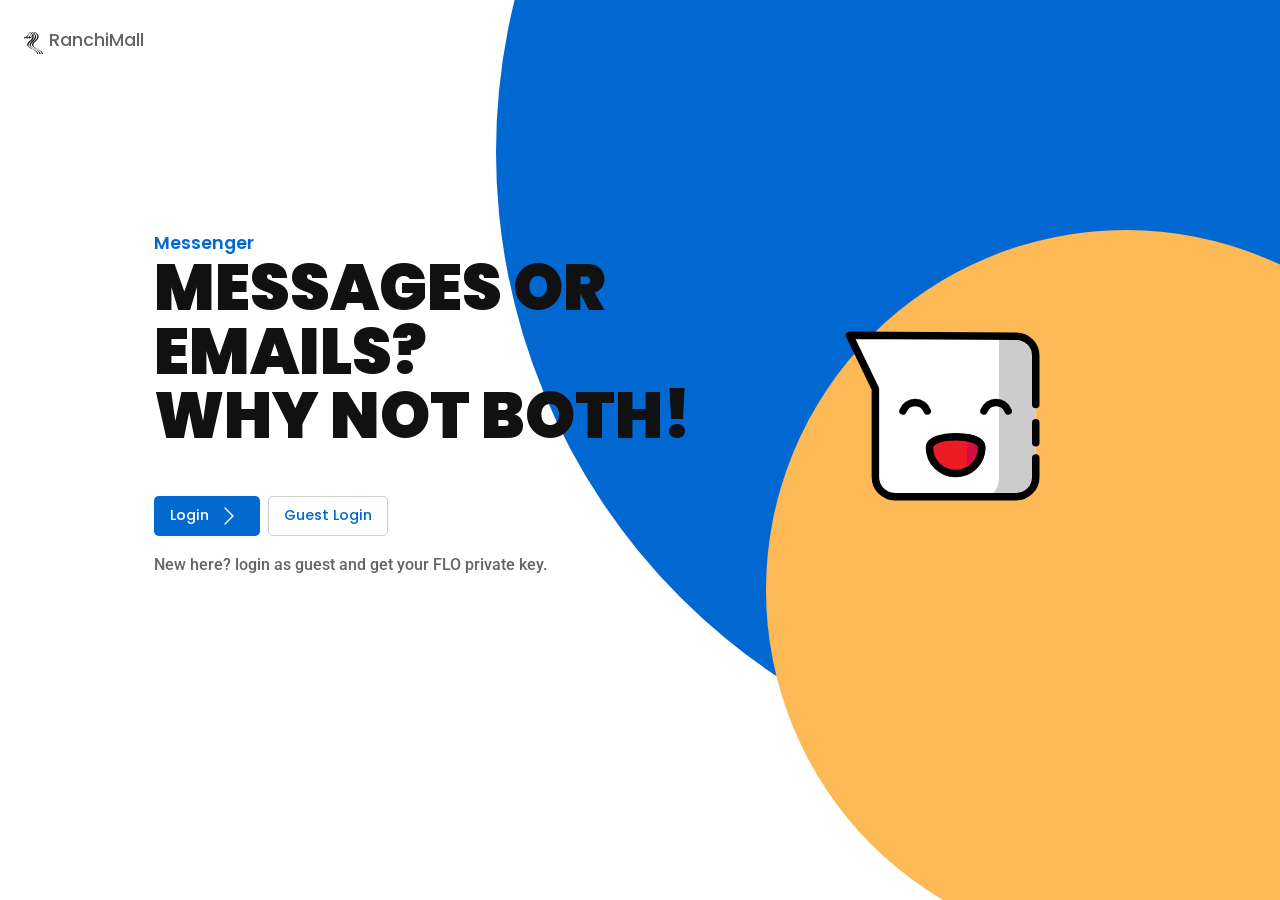
==== commit d522dc1e: "0.0.33 Complete UI overhaul" ====
--- a/index.html
+++ b/index.html
@@ -1,1489 +1,1179 @@
 <!DOCTYPE html>
-<html>
+<html lang="en">
 
 <head>
-    <title>FLO Messenger</title>
-    <style>
-        /* Root */
-
-        :root {
-            --accent-light: #AFD0EF;
-            --accent-color: #398AD7;
-            --accent-dark: #2F66A9;
-            --alt-light: #F9FAFA;
-            --alt-color: #ECEFF1;
-            --alt-dark: #828C92;
-            --default-text: #313233;
-            --header: linear-gradient(150deg, rgba(47, 102, 169, 1) 0%, rgba(47, 102, 169, 1) 9%, rgba(57, 138, 215, 1) 9%, rgba(57, 138, 215, 1) 20%, rgba(47, 102, 169, 1) 20%, rgba(47, 102, 169, 1) 100%);
-            --background: linear-gradient(148deg, rgba(236, 239, 241, 1) 0%, rgba(236, 239, 241, 1) 20%, rgba(210, 217, 223, 1) 25%, rgba(236, 239, 241, 1) 30%, rgba(236, 239, 241, 1) 70%, rgba(210, 217, 223, 1) 75%, rgba(236, 239, 241, 1) 80%, rgba(236, 239, 241, 1) 100%);
-            --foreground: #fff;
-            --rgb-bw: 24, 25, 25;
-        }
-
-        * {
-            box-sizing: border-box;
-            font-family: 'Roboto', sans-serif;
-            scrollbar-color: rgba(var(--rgb-bw), 0.1) rgba(var(--rgb-bw), 0.0);
-            scrollbar-width: thin;
-        }
-
-        /* ScrollBar */
-        ::-webkit-scrollbar {
-            width: 0.1rem;
-            height: 0.2rem;
-        }
-
-        ::-webkit-scrollbar-track {
-            background: rgba(var(--rgb-bw), 0.0);
-        }
-
-        ::-webkit-scrollbar-thumb {
-            background: rgba(var(--rgb-bw), 0.2);
-        }
-
-        ::-webkit-scrollbar-thumb:hover {
-            background: rgba(var(--rgb-bw), 0.3);
-        }
-
-        /* Body Elements */
-
-        body {
-            margin: 0;
-            font-size: 16px;
-            color: var(--default-text);
-            background: var(--background);
-            background-repeat: no-repeat;
-            background-attachment: fixed;
-        }
-
-        button,
-        input[type="button"],
-        input[type="submit"],
-        input[type="reset"] {
-            cursor: pointer;
-        }
-
-        button:hover,
-        button:focus {
-            outline: 0;
-            transform: scale(1.025);
-        }
-
-        button:active {
-            transform: translateY(0.01rem);
-        }
-
-        .hide {
-            opacity: 0;
-            pointer-events: none;
-        }
-
-        .no-transformations {
-            transform: none !important;
-        }
-
-        /* Hover text */
-
-        [data-title] {
-            position: relative;
-            z-index: 3;
-        }
-
-        [data-title]:hover::before {
-            content: attr(data-title);
-            position: absolute;
-            bottom: -26px;
-            left: -26px;
-            display: inline-block;
-            padding: 3px 6px;
-            border-radius: 2px;
-            background: var(--alt-dark);
-            color: var(--alt-color);
-            font-size: 12px;
-            font-family: sans-serif;
-            font-weight: normal;
-            font-style: normal;
-            white-space: nowrap;
-            z-index: 5;
-        }
-
-        [data-title]:hover::after {
-            content: '';
-            position: absolute;
-            bottom: -10px;
-            left: 8px;
-            display: inline-block;
-            color: var(--alt-color);
-            border: 8px solid transparent;
-            border-bottom: 8px solid var(--alt-dark);
-            z-index: 5;
-        }
-
-        /* Loading screen */
-
-        #loading-screen {
-            width: 100%;
-            height: 100%;
-            top: 0;
-            position: fixed;
-            display: flex;
-            align-items: center;
-            justify-content: center;
-            background: var(--accent-color);
-            z-index: 4;
-        }
-
-        #loading-screen .brand {
-            top: 2rem;
-            left: 2rem;
-            position: absolute;
-            z-index: 5;
-            transform: scale(1.5);
-        }
-
-        #loading-screen .appName {
-            top: 8rem;
-            position: absolute;
-            display: flex;
-            z-index: 5;
-        }
-
-        #startup-load-msg {
-            position: fixed;
-            bottom: 0;
-            right: 0;
-            text-align: right;
-            font-size: 0.75rem;
-        }
-
-        #startup-load-msg .success-log {
-            color: white;
-        }
-
-        #startup-load-msg .error-log {
-            color: red;
-        }
-
-        #sign-in-box {
-            height: 25rem;
-            width: 25rem;
-            background: rgba(var(--rgb-bw), 1);
-            z-index: inherit;
-            display: flex;
-            align-items: center;
-            justify-content: center;
-            border-radius: 1rem;
-        }
-
-        #sign-in-box div {
-            text-align: center;
-        }
-
-        #sign-in-box span {
-            color: var(--alt-color);
-            font: italic bold 1.5rem Georgia, serif;
-        }
-
-        #sign-in-box input[type="password"],
-        #sign-in-box button {
-            margin: 1rem;
-            padding: 0.5rem;
-            background: rgba(var(--rgb-bw), 0.5);
-            border: 0.1rem solid;
-            outline: none;
-            border-radius: 0.2rem;
-            font-size: 1.3rem;
-            color: transparent;
-
-        }
-
-        #sign-in-box input[type="password"],
-        #sign-in-box button:first-child {
-            text-shadow: 0 0 0 var(--accent-dark);
-            border-color: var(--accent-dark);
-        }
-
-        #sign-in-box input[type="password"] {
-            height: 2.5rem;
-            width: 20rem;
-        }
-
-        #sign-in-box input[type="password"]:focus {
-            box-shadow: -0.1rem -0.1rem var(--accent-dark)
-        }
-
-        #sign-in-box input[type="password"]::placeholder {
-            font-size: 1rem;
-        }
-
-        #sign-in-box button {
-            height: 5rem;
-            width: 9rem;
-        }
-
-        #sign-in-box button:last-child {
-            text-shadow: 0 0 0 var(--alt-dark);
-            border-color: var(--alt-dark);
-        }
-
-        #sign-in-box input[type="button"] {
-            background: transparent;
-            border: none;
-            color: var(--alt-dark);
-            text-decoration: underline;
-        }
-
-        #sign-in-box input[type="button"]:hover {
-            color: var(--alt-color);
-        }
-
-        .loader {
-            display: inline-block;
-            position: absolute;
-            width: 80px;
-            height: 80px;
-        }
-
-        .loader div {
-            position: absolute;
-            border: 4px solid #fff;
-            opacity: 1;
-            border-radius: 50%;
-            animation: loader 1s cubic-bezier(0, 0.2, 0.8, 1) infinite;
-        }
-
-        .loader div:nth-child(2) {
-            animation-delay: -0.5s;
-        }
-
-        @keyframes loader {
-            0% {
-                top: 36px;
-                left: 36px;
-                width: 0;
-                height: 0;
-                opacity: 1;
-            }
-
-            100% {
-                top: 0px;
-                left: 0px;
-                width: 72px;
-                height: 72px;
-                opacity: 0;
-            }
-        }
-
-        /* Header */
-
-        header {
-            position: relative;
-            display: flex;
-            background: var(--header);
-        }
-
-        .brand {
-            margin-top: 0.5rem;
-            margin-left: 2rem;
-            display: flex;
-        }
-
-        .brand .logo {
-            background: var(--alt-color);
-            border-radius: 0.3rem;
-            padding: 0.1rem 0.1rem 0 0.2rem;
-            height: 2.5rem;
-        }
-
-        .brand .name {
-            margin-top: 0.5rem;
-            background: var(--alt-color);
-            color: var(--accent-dark);
-            text-shadow: 0px 0px rgba(var(--rgb-bw), 0.5);
-            border-radius: 0 0.2rem 0.2rem 0;
-            padding: 0.1rem 0.2rem;
-            height: 1.3rem;
-            font: bold 1rem Georgia, serif;
-        }
-
-        .brand .logo svg {
-            width: auto;
-            height: 2.5rem;
-        }
-
-        .brand .logo svg path {
-            fill: var(--accent-dark) !important;
-            stroke: var(--alt-dark);
-        }
-
-        header .appName {
-            padding: 0.2rem 0.5rem;
-        }
-
-        .appName {
-            display: inline-flex;
-        }
-
-        .appName h1 {
-            margin: 1rem 0 0 1rem;
-            padding: 0;
-            color: var(--alt-color);
-            font: italic bold 3rem/1rem Georgia, serif;
-            text-shadow: -2.5px 2.5px rgba(var(--rgb-bw), 0.5);
-        }
-
-        .appName h2 {
-            margin-bottom: 0;
-            padding: 0;
-            color: var(--alt-color);
-            font: italic bold 1.5rem Georgia, serif;
-            text-shadow: -2.5px 2.5px rgba(var(--rgb-bw), 0.5);
-        }
-
-        header .right-end {
-            float: right;
-            position: absolute;
-            right: 1rem;
-            top: 1.5rem;
-            background: var(--accent-dark);
-            color: var(--alt-color);
-            display: flex;
-        }
-
-        #greet-tag {
-            font: italic normal 0.9rem Georgia, serif;
-            display: inline-flex;
-            margin-right: 0.5rem;
-        }
-
-        #settings b,
-        #refresh-inbox b {
-            font-size: 1.2rem;
-            cursor: pointer;
-            padding: 0 0.5rem;
-            display: inline-block;
-            transform: rotate(-45deg);
-        }
-
-        #refresh-inbox:hover b {
-            transform: rotate(45deg);
-            transition: 0.5s ease-in-out;
-        }
-
-        #settings:hover b,
-        #refresh-inbox.active b {
-            animation: rotation 2s infinite linear;
-        }
-
-        #refresh-inbox.active {
-            pointer-events: none;
-        }
-
-        @keyframes rotation {
-            from {
-                transform: rotate(0deg);
-            }
-
-            to {
-                transform: rotate(360deg);
-            }
-        }
-
-        /* Popups */
-
-        .popup-overlay {
-            width: 100%;
-            height: 100%;
-            top: 0;
-            position: fixed;
-            display: flex;
-            align-items: center;
-            justify-content: center;
-            background: rgba(var(--rgb-bw), 0.1);
-            z-index: 4;
-        }
-
-        .popup-container {
-            background: var(--foreground);
-            border-radius: 0.4rem;
-        }
-
-        fieldset {
-            margin: 0.5rem;
-            padding: 0.25rem;
-            color: var(--alt-dark);
-            border-style: solid;
-            border-color: var(--alt-dark);
-            border-radius: 0.5rem;
-            font-style: italic;
-            font-size: 0.8rem;
-        }
-
-        fieldset div {
-            font-style: normal;
-            font-weight: bold;
-        }
-
-        #confirmation span {
-            display: block;
-            margin: 0 1rem;
-            font-style: normal;
-            font-size: 0.9rem;
-            white-space: pre-wrap;
-            text-align: center;
-        }
-
-        #confirmation div {
-            text-align: center;
-        }
-
-        #show-message {
-            transform: translate(0.4rem, 0);
-            transition: transform 0.3s ease, opacity 1s ease;
-            box-shadow: 0.2rem 0.4rem 0.8rem rgba(var(--rgb-bw), 0.16);
-            align-items: center;
-            display: flex;
-            color: var(--alt-color);
-            position: fixed;
-            margin: 1rem;
-            width: max-content;
-            border-radius: 0.2rem;
-            bottom: 0;
-            right: 0;
-            z-index: 5;
-        }
-
-        #show-message span {
-            font-weight: 500;
-            margin: 0.5rem;
-            flex: 1;
-        }
-
-        #show-message button {
-            margin: 0.5rem;
-            border: none;
-            color: var(--alt-color);
-            background: rgba(var(--rgb-bw), 0);
-        }
-
-        #show-message button:hover {
-            color: rgba(var(--rgb-bw), 0.2);
-        }
-
-        /* Section */
-
-        #main-frame {
-            display: flex;
-            padding: 0.5rem;
-            justify-content: center;
-        }
-
-        .panel-container {
-            height: 32rem;
-            background: var(--foreground);
-            border-radius: 0.2rem;
-            margin: 0.5rem;
-            display: inline-block;
-        }
-
-        #contact-panel {
-            width: 16rem;
-        }
-
-        #message-panel {
-            width: 18rem;
-        }
-
-        #mail-panel {
-            position: relative;
-            width: 40rem;
-        }
-
-        /* Contact List */
-
-        .list-header {
-            font-weight: bold;
-            cursor: default;
-            padding: 0.5rem 1rem;
-            font-size: 1.1rem;
-        }
-
-        .list-header span {
-            color: transparent;
-            text-shadow: 0 0 0 var(--default-text);
-        }
-
-        .list-header button {
-            float: right;
-            border: none;
-            border-radius: 0.2rem;
-            color: inherit;
-            background: rgba(var(--rgb-bw), 0);
-            font-size: 1rem;
-        }
-
-        .list-header button:hover,
-        .list-header button:focus {
-            background: rgba(var(--rgb-bw), 0.1);
-        }
-
-        #contact-list {
-            max-height: 29rem;
-            overflow-y: scroll;
-        }
-
-        .contact-card {
-            padding: 1rem;
-            background: rgba(var(--rgb-bw), 0);
-            overflow: hidden;
-        }
-
-        .contact-card:hover {
-            background: var(--alt-color);
-        }
-
-        .contact-card span {
-            padding: 0.3rem 0.5rem;
-        }
-
-        .contact-card span:nth-child(1) {
-            border-radius: 0.5rem;
-            background-color: var(--alt-dark);
-            color: var(--alt-light);
-        }
-
-        .contact-card span:nth-child(2) {
-            white-space: nowrap;
-        }
-
-        .contact-card span:nth-child(3) {
-            display: block;
-            padding: 0;
-            margin-top: 0.5rem;
-            font-style: italic;
-            font-weight: bold;
-            font-size: 0.65rem;
-        }
-
-        .contact-card.unread span:nth-child(1) {
-            background-color: var(--accent-dark) !important;
-        }
-
-        /* Conversations */
-
-        #conversation-head {
-            height: 3rem;
-            background: var(--accent-color);
-            border-radius: 0.4rem 0.4rem 0 0;
-            color: var(--alt-color);
-            padding: 0.3rem;
-        }
-
-        #conversation-body {
-            height: 26rem;
-            background: var(--foreground);
-            overflow: scroll;
-        }
-
-        #conversation-foot {
-            height: 3rem;
-            background: var(--alt-light);
-            border-radius: 0 0 0.4rem 0rem;
-            color: var(--alt-dark);
-        }
-
-        /* Conversation Head*/
-
-        #receiver-name {
-            margin: 0.2rem;
-            font-size: 1.1rem;
-            font-weight: bold;
-            display: block;
-            white-space: nowrap;
-            overflow: hidden;
-        }
-
-        #receiver-floID {
-            margin-left: 0.2rem;
-            font-size: 0.7rem;
-            font-style: italic;
-            display: block;
-        }
-
-        /* Conversation Body*/
-
-        #conversation-body>div {
-            display: none;
-        }
-
-        .message-container {
-            overflow: hidden;
-            width: 100%;
-            padding: 0.5rem;
-        }
-
-        .message-container div {
-            padding: 0.4rem 0.4rem 0.2rem 0.4rem;
-        }
-
-        .message-received {
-            float: left;
-            text-align: left;
-            background: var(--accent-light);
-            border-radius: 0 0.4rem 0.4rem 0.4rem;
-        }
-
-        .message-sent {
-            float: right;
-            text-align: right;
-            background: var(--alt-color);
-            border-radius: 0.4rem 0.4rem 0 0.4rem;
-        }
-
-        .message-container span {
-            display: block;
-        }
-
-        .message-container span:nth-child(1) {
-            font-size: 0.9rem;
-        }
-
-        .message-container span:nth-child(2) {
-            font-size: 0.7rem;
-            font-style: italic;
-            text-align: right;
-        }
-
-        /* Inputs */
-
-        .input-container {
-            margin: 0.5rem;
-            align-items: center;
-        }
-
-        .input-container input,
-        .input-container textarea,
-        .input-container button {
-            height: 2rem;
-            border-radius: 0.2rem;
-            border: 0.1rem solid rgba(var(--rgb-bw), 0.2);
-            padding: 0.2rem;
-        }
-
-        .input-container textarea {
-            height: 15rem;
-            resize: none;
-        }
-
-        .input-container input[type="submit"] {
-            background: var(--accent-color);
-            color: var(--alt-color);
-        }
-
-        .input-container input[type="reset"] {
-            background: var(--alt-color);
-            color: var(--alt-dark);
-        }
-
-        .input-container input[type="submit"]:hover {
-            background: var(--accent-dark)
-        }
-
-        .input-container input[type="reset"]:hover {
-            background: var(--alt-dark);
-            color: var(--alt-color);
-        }
-
-        .i-1 input {
-            width: 18rem;
-        }
-
-        .i-2 input {
-            width: 8.5rem;
-        }
-
-        .asterisk-notation {
-            color: red;
-            font-size: 0.5rem;
-            display: block;
-            font-weight: normal;
-            font-style: italic;
-            margin: 0.5rem;
-        }
-
-        /* Conversation Foot*/
-
-        #conversation-foot .asterisk-notation {
-            margin: 0 0.5rem;
-            float: right;
-        }
-
-        #conversation-foot .input-container {
-            margin: 0 0.5rem;
-            padding-top: 0.5rem;
-            text-align: center;
-        }
-
-        #conversation-foot input[type="text"] {
-            width: 14rem;
-        }
-
-        #conversation-foot button {
-            height: 2rem;
-            width: 2rem;
-            border: none;
-            background: rgba(var(--rgb-bw), 0);
-            color: var(--alt-dark)
-        }
-
-        #conversation-foot button:hover,
-        #conversation-foot button:focus {
-            background: rgba(var(--rgb-bw), 0.1);
-        }
-
-        /* Settings Screen*/
-        #settings-screen {
-            border: 0.2rem solid var(--accent-dark);
-            text-align: center;
-            width: 28rem;
-        }
-
-        #settings-screen h4 {
-            margin: 0rem;
-            padding: 0.5rem;
-            font-size: 1.1rem;
-            background: var(--accent-dark);
-            color: var(--alt-color);
-        }
-
-        #settings-screen div {
-            margin: 0.5rem;
-            padding: 0.5rem;
-            border-bottom: 0.1rem dashed var(--alt-dark);
-        }
-
-        #settings-screen span {
-            display: block;
-            font-size: 0.8rem;
-            font-style: italic;
-            margin-top: 0.5rem;
-        }
-
-        #settings-screen span.error {
-            color: red;
-        }
-
-        #settings-screen label,
-        #settings-screen input[type="button"],
-        #settings-screen input[type="text"] {
-            margin: 0 0.5rem;
-            font-size: 0.9rem;
-            display: inline-block;
-            height: 2rem;
-            width: 10rem;
-            color: var(--accent-color);
-            border: 0.1rem solid;
-            background: var(--foreground);
-            padding: 0.5rem;
-            cursor: pointer;
-        }
-
-        #settings-screen input[type="text"] {
-            width: 24rem;
-            font-size: 0.7rem;
-            text-align: center;
-            padding: 0.5rem 0.1rem;
-            margin-bottom: 0.5rem;
-        }
-
-        #settings-screen input[type="text"]::selection {
-            color: var(--accent-color);
-            background-color: transparent;
-        }
-
-        #settings-screen input[type="text"]::placeholder {
-            color: var(--accent-color);
-            font-size: 0.9rem;
-        }
-
-        #settings-screen label:hover,
-        #settings-screen input[type="button"]:hover {
-            color: var(--foreground);
-            background: var(--accent-color);
-        }
-
-        #settings-screen input[type="file"] {
-            height: 0;
-            width: 0;
-        }
-
-        /* Mail Panel*/
-        .mail-header {
-            font-weight: bold;
-            cursor: default;
-            padding: 0.5rem 1rem;
-            font-size: 1.1rem;
-            background: var(--accent-dark);
-            color: var(--alt-color);
-            border-radius: 0.4rem 0.4rem 0 0;
-            text-align: center;
-        }
-
-        #mail-list {
-            height: 28rem;
-            overflow-y: scroll;
-            margin-top: 0.2rem;
-        }
-
-        .mail-card {
-            width: 100%;
-            height: auto;
-            overflow: hidden;
-            padding: 0.2rem 0.5rem;
-            border-bottom: 0.1rem solid var(--alt-color);
-        }
-
-        .mail-card.unread {
-            background: var(--accent-light) !important;
-        }
-
-        .mail-card:hover {
-            background: var(--alt-color);
-        }
-
-        .mail-card span {
-            display: inline-block;
-        }
-
-        .mail-card span:nth-child(2) {
-            width: calc(100% - 5rem);
-            font-weight: bold;
-            text-align: center;
-
-        }
-
-        .mail-card span:nth-child(1) {
-            width: 4rem;
-            font-size: 0.9rem;
-            text-align: left;
-        }
-
-        .mail-card span:nth-child(4) {
-            width: calc(100% - 10rem);
-            text-align: right;
-            font-size: 0.8rem;
-            font-style: italic;
-            overflow: hidden;
-            text-overflow: ellipsis;
-            white-space: nowrap;
-            margin-left: 5rem;
-        }
-
-        .mail-card span:nth-child(3) {
-            width: 4rem;
-            font-size: 0.8rem;
-            font-style: italic;
-            text-align: left;
-        }
-
-        /* Mail view */
-        #mail-view {
-            max-height: 32rem;
-            width: 50rem;
-            overflow-y: scroll;
-            position: relative;
-        }
-
-        .mail-content {
-            margin: 2rem;
-            border-bottom: 0.2rem dashed var(--alt-dark);
-        }
-
-        .mail-content span:nth-child(1) {
-            display: block;
-            font-weight: bold;
-            font-size: 1.2rem;
-            text-align: center;
-            margin-bottom: 0.5rem;
-            color: var(--accent-dark)
-        }
-
-        .mail-content span:nth-child(2) {
-            display: inline-block;
-            font-size: 0.8rem;
-        }
-
-        .mail-content span:nth-child(3) {
-            margin-left: 0.5rem;
-            font-weight: bold;
-            display: inline-block;
-            font-size: 0.9rem;
-        }
-
-        .mail-content span:nth-child(4) {
-            margin-left: 0.5rem;
-            font-style: italic;
-            display: inline-block;
-            font-size: 0.7rem;
-            max-width: 25rem;
-            max-height: 0.7rem;
-            overflow: hidden;
-            text-overflow: ellipsis;
-            white-space: nowrap;
-        }
-
-        .mail-content span:nth-child(4):hover {
-            max-height: 1.5rem;
-            overflow-y: auto;
-            white-space: normal;
-        }
-
-        .mail-content span:nth-child(5) {
-            float: right;
-            font-size: 0.8rem;
-            text-align: right;
-        }
-
-        .mail-content p {
-            display: block;
-            white-space: pre-wrap;
-        }
-
-        #prev-mail {
-            margin: 0.5rem 1rem;
-            float: right;
-            font-size: 0.8rem;
-            font-style: italic;
-            text-decoration: underline;
-            cursor: pointer;
-            color: var(--accent-color)
-        }
-
-        #prev-mail:hover {
-            font-weight: bold;
-        }
-
-        /* Compose and Reply mail */
-
-        .compose-mail {
-            width: 30rem;
-            height: auto;
-            border: 0.1rem solid var(--alt-dark);
-            z-index: 3;
-            bottom: 0;
-        }
-
-        #new-mail {
-            position: absolute;
-            right: 0;
-        }
-
-        #reply-mail {
-            position: sticky;
-        }
-
-        .compose-head {
-            background: var(--alt-dark);
-            padding: 0.5rem;
-            color: var(--alt-light);
-            cursor: pointer;
-        }
-
-        .compose-head span {
-            float: right;
-            padding: 0 0.2rem;
-        }
-
-        .compose-head:hover span {
-            background: rgba(var(--rgb-bw), 0.3);
-        }
-
-        .compose-head span::after {
-            content: '\1F5D6';
-        }
-
-        .compose-head.active span::after {
-            content: '\1F5D5';
-        }
-
-        .compose-body {
-            display: none;
-            background: var(--alt-light);
-        }
-
-        .compose-head.active+.compose-body {
-            display: block;
-        }
-
-        .compose-mail-form {
-            margin: 0;
-            padding: 0.5rem;
-        }
-
-        .compose-mail input,
-        .compose-mail-form textarea {
-            margin: 0.5rem;
-            width: 28rem;
-        }
-
-        .compose-mail button {
-            margin: 0.5rem 0.5rem 0.5rem 1rem;
-            background: rgba(var(--rgb-bw), 0);
-            color: var(--alt-dark);
-        }
-
-        .compose-mail button[type="submit"] {
-            width: 22rem;
-        }
-
-        .compose-mail button[type="reset"] {
-            width: 3rem;
-            font-weight: bold;
-        }
-
-        .compose-mail button:hover,
-        .compose-mail button:focus {
-            background: rgba(var(--rgb-bw), 0.1);
-        }
-    </style>
-
-<script id="floGlobals">
-    /* Constants for FLO blockchain operations !!Make sure to add this at begining!! */
-    const floGlobals = {
-
-        //Required for all
-        blockchain: "FLO",
-
-        //Required for blockchain API operators
-        apiURL: {
-            FLO: ['https://explorer.mediciland.com/', 'https://livenet.flocha.in/',
-                'https://flosight.duckdns.org/', 'http://livenet-explorer.floexperiments.com/'
-            ],
-            FLO_TEST: ['https://testnet-flosight.duckdns.org/', 'https://testnet.flocha.in/']
-        },
-
-        //Required for Supernode operations
-        SNStorageID: "FEzk75EGMPEQMrCuPosGiwuK162hcEu49E",
-        supernodes: {}, //each supnernode must be stored as floID : {uri:<uri>,pubKey:<publicKey>}
-
-        //for app
-        application: "messenger",
-        pubKeys: {},
-        contacts: {},
-        appendix: {}
-    }
-</script>
-<script id="onLoadStartUp">
-    function onLoadStartUp() {
-        //display loading screen
-        document.getElementById("loading-screen").classList.remove("hide")
-        document.getElementById("sign-in-box").classList.add("hide")
-        document.getElementById("settings-screen").parentNode.classList.add("hide")
-        //clear Rendered Elements
-        let elementsToReset = ["startup-load-msg", 'mail-list', 'contact-list', 'conversation-body',
-            'receiver-floID', 'receiver-name', "backup-info"
-        ]
-        elementsToReset.forEach(e => clearElement(document.getElementById(e)))
-        //set the custom Privkey input
-        floDapps.setCustomPrivKeyInput((type) => {
-            return new Promise((resolve, reject) => {
-                let signInBox = document.forms["sign-in-box"]
-                signInBox.classList.remove('hide')
-                signInBox["sign-in"].onclick = () => {
-                    let key = signInBox["key"].value;
-                    signInBox["key"].value = '';
-                    signInBox["sign-in"].onclick = null;
-                    signInBox["guest-login"].onclick = null;
-                    signInBox.classList.add('hide')
-                    resolve(key)
-                }
-                if (type === "PRIVATE_KEY") {
-                    signInBox["key"].setAttribute("placeholder", "Private Key")
-                    signInBox["guest-login"].classList.remove("hide");
-                    signInBox["remove-account"].classList.add("hide");
-                    signInBox["guest-login"].onclick = () => {
-                        signInBox["key"].value = '';
-                        signInBox["sign-in"].onclick = null;
-                        signInBox["guest-login"].onclick = null;
-                        signInBox.classList.add('hide')
+	<meta charset="UTF-8">
+	<meta name="viewport" content="width=device-width, initial-scale=1.0">
+	<title>FLO Messenger</title>
+	<link rel="stylesheet" href="css/dist/main.css">
+	<script id="floGlobals">
+		/* Constants for FLO blockchain operations !!Make sure to add this at begining!! */
+		const floGlobals = {
+	
+			//Required for all
+			blockchain: "FLO",
+	
+			//Required for blockchain API operators
+			apiURL: {
+				FLO: ['https://explorer.mediciland.com/', 'https://livenet.flocha.in/',
+					'https://flosight.duckdns.org/', 'http://livenet-explorer.floexperiments.com/'
+				],
+				FLO_TEST: ['https://testnet-flosight.duckdns.org/', 'https://testnet.flocha.in/']
+			},
+	
+			//Required for Supernode operations
+			SNStorageID: "FEzk75EGMPEQMrCuPosGiwuK162hcEu49E",
+			supernodes: {}, //each supnernode must be stored as floID : {uri:<uri>,pubKey:<publicKey>}
+	
+			//for app
+			application: "messenger",
+			pubKeys: {},
+			contacts: {},
+			appendix: {}
+		}
+	</script>
+	<script id="onLoadStartUp">
+		function onLoadStartUp() {
+            privKeyNotSecured = true;
+            
+            //display loading screen
+            loadingPage.classList.remove("hide-completely")
+			//clear Rendered Elements
+			let elementsToReset = ["startup-load-msg", 'inbox_mail_container', 'sent_mail_container', 'contacts_container', 'chat_container',
+				'receiver_floID', 'receiver_name'
+			]
+			//, "backup_info"
+			elementsToReset.forEach(e => clearElement(document.getElementById(e)))
+            
+            floDapps.setCustomPrivKeyInput((type) => {
+                return new Promise((resolve, reject) => {
+                    mainPage.classList.add('hide-completely')
+                    loadingPage.classList.add('hide-completely')
+                    signInLanding.classList.remove('hide-completely')
+                    signInButton.addEventListener('clicked', () => {
+                        let key = privateKeyInputField.value;
+                        signInPopup.hide()
+                        console.log(key)
+                        signInLanding.classList.add('hide-completely')
+                        loadingPage.classList.remove('hide-completely')
+                        resolve(key)
+                    })
+                    guestLoginButton.onclick = () => {
+                        signInLanding.classList.add('hide-completely')
+                        loadingPage.classList.remove('hide-completely')
                         reject(null)
                     }
-                } else if (type === "PIN/Password") {
-                    signInBox["key"].setAttribute("placeholder", "Password")
-                    signInBox["guest-login"].classList.add("hide");
-                    signInBox["remove-account"].classList.remove("hide");
-                }
+                    if (type === "PRIVATE_KEY") {
+                        privateKeyInputField.setAttribute("placeholder", "Private Key")
+                        document.getElementById("type_of_key").textContent = 'FLO private key'
+                        document.getElementById("remove_account").classList.add("hide-completely");
+                    } else if (type === "PIN/Password") {
+                        privateKeyInputField.setAttribute("placeholder", "PIN/Password")
+                        signInPopup.show()
+                        privateKeyInputField.focusIn()
+                        document.getElementById("remove_account").classList.remove("hide-completely");
+                        document.getElementById("type_of_key").textContent = 'PIN/Password'
+                        privKeyNotSecured = false;
+                    }
+                })
             })
+            
+            //invoke the startup functions
+			floDapps.launchStartUp().then(result => {
+				console.log(result)
+				document.getElementById("greet_tag").textContent = myFloID
+				//load messages from IDB and render them
+				reactor.dispatchEvent("startUpSuccessLog", `Loading Data! Please Wait...`)
+				messenger.loadDataFromIDB().then(data => {
+					floGlobals.pubKeys = data.pubKeys;
+					floGlobals.contacts = data.contacts;
+					floGlobals.settings = data.settings;
+					floGlobals.appendix = data.appendix;
+					renderContactList(floGlobals.contacts)
+					renderMailContactList(floGlobals.contacts)
+					renderMessages(data.messages, false)
+					renderMailList(data.mails, false)
+                    renderMarked(data.marked)
+					reactor.dispatchEvent("startUpSuccessLog", `Load Successful!`)
+					//hide loading screen
+					loadingPage.classList.add("hide-completely")
+                    mainPage.classList.remove('hide-completely')
+                    chatSection.classList.add('hide-completely')
+                    mailSection.classList.add('hide-completely')
+                    refreshAgain()
+                    document.getElementById('chat_page_button').click()
+                    if(privKeyNotSecured){
+                        notify("Private key is not secured with password. Remember to secure the private key in settings", "warn", '')
+                        document.getElementById("secure_key").textContent = 'Set password'
+                    }
+                    else{
+                        document.getElementById("secure_key").textContent = 'Change password'
+                    }
+                }).catch(error => {
+					reactor.dispatchEvent("startUpErrorLog", `Failed to load data`)
+					notify(error, "error")
+				})
+			}).catch(error => notify(error, "error"))
+		}
+	</script>
+</head>
+
+<body data-theme="light" onload="onLoadStartUp()">
+	<audio id="notification_sound">
+		<source src="https://rmservices.duckdns.org/files/notification-sound.mp3" type="audio/mpeg">
+		<source src="https://rmservices.duckdns.org/files/notification-sound.ogg" type="audio/ogg">
+	</audio>
+	<div id="startup-load-msg" class="hide-completely"></div>
+	<sm-notifications id="notifications"></sm-notifications>
+
+	<div id="sign_in_page" class="page hide-completely">
+		<header class="logo-section">
+			<svg class="main-logo" viewBox="0 0 27.25 32">
+				<title>RanchiMall</title>
+				<path
+					d="M27.14,30.86c-.74-2.48-3-4.36-8.25-6.94a20,20,0,0,1-4.2-2.49,6,6,0,0,1-1.25-1.67,4,4,0,0,1,0-2.26c.37-1.08.79-1.57,3.89-4.55a11.66,11.66,0,0,0,3.34-4.67,6.54,6.54,0,0,0,.05-2.82C20,3.6,18.58,2,16.16.49c-.89-.56-1.29-.64-1.3-.24a3,3,0,0,1-.3.72l-.3.55L13.42.94C13,.62,12.4.26,12.19.15c-.4-.2-.73-.18-.72.05a9.39,9.39,0,0,1-.61,1.33s-.14,0-.27-.13C8.76.09,8-.27,8,.23A11.73,11.73,0,0,1,6.76,2.6C4.81,5.87,2.83,7.49.77,7.49c-.89,0-.88,0-.61,1,.22.85.33.92,1.09.69A5.29,5.29,0,0,0,3,8.33c.23-.17.45-.29.49-.26a2,2,0,0,1,.22.63A1.31,1.31,0,0,0,4,9.34a5.62,5.62,0,0,0,2.27-.87L7,8l.13.55c.19.74.32.82,1,.65a7.06,7.06,0,0,0,3.46-2.47l.6-.71-.06.64c-.17,1.63-1.3,3.42-3.39,5.42L6.73,14c-3.21,3.06-3,5.59.6,8a46.77,46.77,0,0,0,4.6,2.41c.28.13,1,.52,1.59.87,3.31,2,4.95,3.92,4.95,5.93a2.49,2.49,0,0,0,.07.77h0c.09.09,0,.1.9-.14a2.61,2.61,0,0,0,.83-.32,3.69,3.69,0,0,0-.55-1.83A11.14,11.14,0,0,0,17,26.81a35.7,35.7,0,0,0-5.1-2.91C9.37,22.64,8.38,22,7.52,21.17a3.53,3.53,0,0,1-1.18-2.48c0-1.38.71-2.58,2.5-4.23,2.84-2.6,3.92-3.91,4.67-5.65a3.64,3.64,0,0,0,.42-2A3.37,3.37,0,0,0,13.61,5l-.32-.74.29-.48c.17-.27.37-.63.46-.8l.15-.3.44.64a5.92,5.92,0,0,1,1,2.81,5.86,5.86,0,0,1-.42,1.94c0,.12-.12.3-.15.4a9.49,9.49,0,0,1-.67,1.1,28,28,0,0,1-4,4.29C8.62,15.49,8.05,16.44,8,17.78a3.28,3.28,0,0,0,1.11,2.76c.95,1,2.07,1.74,5.25,3.32,3.64,1.82,5.22,2.9,6.41,4.38A4.78,4.78,0,0,1,21.94,31a3.21,3.21,0,0,0,.14.92,1.06,1.06,0,0,0,.43-.05l.83-.22.46-.12-.06-.46c-.21-1.53-1.62-3.25-3.94-4.8a37.57,37.57,0,0,0-5.22-2.82A13.36,13.36,0,0,1,11,21.19a3.36,3.36,0,0,1-.8-4.19c.41-.85.83-1.31,3.77-4.15,2.39-2.31,3.43-4.13,3.43-6a5.85,5.85,0,0,0-2.08-4.29c-.23-.21-.44-.43-.65-.65A2.5,2.5,0,0,1,15.27.69a10.6,10.6,0,0,1,2.91,2.78A4.16,4.16,0,0,1,19,6.16a4.91,4.91,0,0,1-.87,3c-.71,1.22-1.26,1.82-4.27,4.67a9.47,9.47,0,0,0-2.07,2.6,2.76,2.76,0,0,0-.33,1.54,2.76,2.76,0,0,0,.29,1.47c.57,1.21,2.23,2.55,4.65,3.73a32.41,32.41,0,0,1,5.82,3.24c2.16,1.6,3.2,3.16,3.2,4.8a1.94,1.94,0,0,0,.09.76,4.54,4.54,0,0,0,1.66-.4C27.29,31.42,27.29,31.37,27.14,30.86ZM6.1,7h0a3.77,3.77,0,0,1-1.46.45L4,7.51l.68-.83a25.09,25.09,0,0,0,3-4.82A12,12,0,0,1,8.28.76c.11-.12.77.32,1.53,1l.63.58-.57.84A10.34,10.34,0,0,1,6.1,7Zm5.71-1.78A9.77,9.77,0,0,1,9.24,7.18h0a5.25,5.25,0,0,1-1.17.28l-.58,0,.65-.78a21.29,21.29,0,0,0,2.1-3.12c.22-.41.42-.76.44-.79s.5.43.9,1.24L12,5ZM13.41,3a2.84,2.84,0,0,1-.45.64,11,11,0,0,1-.9-.91l-.84-.9.19-.45c.34-.79.39-.8,1-.31A9.4,9.4,0,0,1,13.8,2.33q-.18.34-.39.69Z" />
+			</svg>
+			<h4 class="light-text">
+				RanchiMall
+			</h4>
+		</header>
+		<div id="sign_in">
+			<div class="left">
+				<h4>
+					Messenger
+					<div class="line"></div>
+				</h4>
+				<h1 class="title-font">
+					Messages or Emails?<br>
+					Why Not Both!
+				</h1>
+				<div class="flex align-center">					
+					<sm-button variant="primary" id="open_sign_in_button">
+						login
+						<svg class="icon" viewBox="0 0 64 64">
+							<title>chevron_right</title>
+							<polyline points="15.99 0.35 47.65 32 15.99 63.65" />
+						</svg>
+					</sm-button>
+					<sm-button id="guest_login_button" variant="outlined">Guest login</sm-button>
+				</div>
+				<p class="light-text">New here? login as guest and get your FLO private key.</p>
+			</div>
+			<div id="sign_in_illustration" class="right">				
+				<svg viewBox="0 0 512 512">
+					<defs>
+						<style>
+							.a {
+								fill: #fff;
+							}
+				
+							.b {
+								fill: #ccc;
+							}
+				
+							.c {
+								fill: none;
+							}
+				
+							.c,
+							.d,
+							.e {
+								stroke: #000;
+								stroke-miterlimit: 10;
+								stroke-width: 20;
+							}
+				
+							.d {
+								fill: #ed1c24;
+							}
+				
+							.e {
+								fill: #d30d41;
+							}
+						</style>
+					</defs>
+					<title>mascot</title>
+					<path class="a"
+						d="M506,367.94v51.19a52,52,0,0,1-52,52H130.4a52,52,0,0,1-52-52V183.69L9.58,40.88,454,43.24a52,52,0,0,1,52,52.05V225.38" />
+					<path class="b"
+						d="M506,98.69V431.58c.57,56.06-149.95,44-149.95,44a52,52,0,0,0,52-52V44.86L454,46.65A52,52,0,0,1,506,98.69Z" />
+					<line class="c" x1="506" y1="273.75" x2="506" y2="327.21" />
+					<path class="c"
+						d="M506,367.94v51.19a52,52,0,0,1-52,52H130.4a52,52,0,0,1-52-52V183.69L9.58,40.88,454,43.24a52,52,0,0,1,52,52.05V225.38" />
+					<path class="d" d="M361.83,340a69.63,69.63,0,1,1-139.26,0C222.57,301.5,361.83,301.5,361.83,340Z" />
+					<path class="c" d="M152,242.43a34.32,34.32,0,0,1,64.68.2" />
+					<path class="c" d="M367.79,242.43a34.32,34.32,0,0,1,64.68.2" />
+					<path class="e" d="M325,314.13c21,4.22,36.85,12.82,36.85,25.8a69.7,69.7,0,0,1-41.09,63.58" />
+				</svg>
+				<div class="circle"></div>
+				<div class="circle"></div>
+			</div>
+			<sm-popup id="sign_in_popup">
+                <svg id="lock" viewBox="0 0 184 280" fill="none" xmlns="http://www.w3.org/2000/svg">
+                    <g filter="url(#filter0_d)">
+                    <path d="M61.7756 195.257L70.5122 180.085C73.1971 175.397 78.1833 172.541 83.5958 172.541H101.112C106.524 172.541 111.51 175.439 114.195 180.085L122.932 195.257C125.617 199.945 125.617 205.698 122.932 210.386L114.195 225.558C111.51 230.246 106.524 233.101 101.112 233.101H83.5958C78.1833 233.101 73.1971 230.203 70.5122 225.558L61.7756 210.386C59.0907 205.698 59.0907 199.945 61.7756 195.257ZM81.9337 221.424L83.2548 223.683C84.235 225.345 86.025 226.367 87.9428 226.367H96.8072C98.725 226.367 100.515 225.345 101.495 223.683L102.816 221.424C104.905 217.801 102.305 213.326 98.1284 213.326H86.6216C82.4451 213.284 79.8454 217.801 81.9337 221.424Z" fill="#FBB03B"/>
+                    <path d="M61.7756 210.386L70.5122 225.558C73.1971 230.246 78.1833 233.101 83.5958 233.101H92.375V226.41H87.9428C86.025 226.41 84.235 225.387 83.2548 223.725L81.9337 221.466C79.8454 217.844 82.4451 213.369 86.6216 213.369H92.375V172.627H83.5958C78.1833 172.627 73.1971 175.525 70.5122 180.17L61.7756 195.342C59.0907 199.945 59.0907 205.698 61.7756 210.386Z" fill="#D8701A"/>
+                    <path d="M92.8438 29.1333C84.0646 29.1333 76.0951 32.7132 70.2991 38.4665C64.5457 44.2199 60.9659 52.1894 60.9659 61.0112V102.947L74.3478 97.5771V61.0112C74.3478 50.8256 82.6156 42.5578 92.8012 42.5578C97.9153 42.5578 102.518 44.6035 105.842 47.9703C109.166 51.2944 111.255 55.9398 111.255 61.0112V71.964C111.851 72.0066 112.405 72.0918 113.002 72.177L118.329 72.8589L124.679 73.6687V60.9686C124.679 43.4102 110.445 29.1333 92.8438 29.1333Z" fill="#4D4D4D"/>
+                    <path d="M92.8438 14.899C80.6978 14.899 69.7024 19.8427 61.733 27.7696C53.7635 35.739 48.8625 46.7344 48.8625 58.8804V102.904L67.3585 84.4083V58.8804C67.3585 44.774 78.78 33.3525 92.8864 33.3525C99.9183 33.3525 106.311 36.2078 110.914 40.8105C115.516 45.4132 118.372 51.8059 118.372 58.8378V72.8589L124.722 73.6687L132.904 74.7341L136.868 75.2455V58.8804C136.868 34.5884 117.136 14.899 92.8438 14.899Z" fill="#808080"/>
+                    <path d="M136.868 58.923V75.2881L132.904 74.7767L124.722 73.7113L118.372 72.9016V58.9656C118.372 51.9337 115.516 45.5411 110.914 40.9384C106.311 36.3357 99.9183 33.4803 92.8864 33.4803V14.899C117.136 14.899 136.868 34.5884 136.868 58.923Z" fill="#CCCCCC"/>
+                    <path d="M154 91.0567V178.934C154 181.15 152.381 182.983 150.164 183.281L132.862 185.54V84.4509L150.164 86.667C152.381 86.9654 154 88.8405 154 91.0567Z" fill="#D8701A"/>
+                    <path d="M113.045 81.8939C106.183 80.9989 99.2791 80.5727 92.375 80.5727C85.471 80.5727 78.5669 80.9989 71.7055 81.8939L52.1866 84.4083V185.54L71.7055 188.054C78.5669 188.949 85.471 189.375 92.375 189.375C99.2791 189.375 106.183 188.949 113.045 188.054L132.904 185.497V84.4509L113.045 81.8939Z" fill="#F7931E"/>
+                    <path d="M52.2293 84.4083V185.54L34.5856 183.238C32.4121 182.94 30.75 181.108 30.75 178.891V91.0566C30.75 88.8405 32.3695 87.008 34.5856 86.7096L52.2293 84.4083Z" fill="#FBB03B"/>
+                    <path d="M99.3217 211.92H85.4283C80.3995 211.92 77.2458 217.375 79.7602 221.722L81.337 224.492C82.4877 226.495 84.6612 227.774 87.0052 227.774H97.7448C100.089 227.774 102.22 226.538 103.413 224.492L104.99 221.722C107.504 217.375 104.351 211.92 99.3217 211.92ZM101.836 220.017L100.643 222.063C99.7478 223.597 98.1284 224.492 96.381 224.492H88.3263C86.579 224.492 84.9595 223.555 84.0646 222.063L82.8713 220.017C80.9961 216.736 83.3401 212.687 87.133 212.687H97.5743C101.367 212.687 103.711 216.778 101.836 220.017Z" fill="#A03C1D"/>
+                    </g>
+                    <defs>
+                    <filter id="filter0_d" x="0.75" y="0.899048" width="183.25" height="278.202" filterUnits="userSpaceOnUse" color-interpolation-filters="sRGB">
+                    <feFlood flood-opacity="0" result="BackgroundImageFix"/>
+                    <feColorMatrix in="SourceAlpha" type="matrix" values="0 0 0 0 0 0 0 0 0 0 0 0 0 0 0 0 0 0 127 0"/>
+                    <feOffset dy="16"/>
+                    <feGaussianBlur stdDeviation="15"/>
+                    <feColorMatrix type="matrix" values="0 0 0 0 0 0 0 0 0 0 0 0 0 0 0 0 0 0 0.25 0"/>
+                    <feBlend mode="normal" in2="BackgroundImageFix" result="effect1_dropShadow"/>
+                    <feBlend mode="normal" in="SourceGraphic" in2="effect1_dropShadow" result="shape"/>
+                    </filter>
+                    </defs>
+                </svg>
+                <h4 class="accent-color">Sign In</h4>
+                <h2>Welcome Back!</h2>
+                <p class="light-text">
+                    Please enter your <span id="type_of_key">FLO private key</span> to continue.
+                </p>
+                <sm-input id="private_key_input_field" type="password" placeholder="private key"></sm-input>
+                <sm-button id="sign_in_button" width="cover" variant="primary" disabled>continue</sm-button>
+                <sm-button id="remove_account" variant="outlined">Remove Account</sm-button>
+			</sm-popup>
+		</div>
+    </div>
+    <div id="loading_page" class="page hide-completely">
+        <svg viewBox="0 0 512 512">
+            <defs>
+                <style>
+                    .a {
+                        fill: #fff;
+                    }
+        
+                    .b {
+                        fill: #ccc;
+                    }
+        
+                    .c {
+                        fill: none;
+                    }
+        
+                    .c,
+                    .d,
+                    .e {
+                        stroke: #000;
+                        stroke-miterlimit: 10;
+                        stroke-width: 20;
+                    }
+        
+                    .d {
+                        fill: #ed1c24;
+                    }
+        
+                    .e {
+                        fill: #d30d41;
+                    }
+                </style>
+            </defs>
+            <title>mascot</title>
+            <path class="a"
+                d="M506,367.94v51.19a52,52,0,0,1-52,52H130.4a52,52,0,0,1-52-52V183.69L9.58,40.88,454,43.24a52,52,0,0,1,52,52.05V225.38" />
+            <path class="b"
+                d="M506,98.69V431.58c.57,56.06-149.95,44-149.95,44a52,52,0,0,0,52-52V44.86L454,46.65A52,52,0,0,1,506,98.69Z" />
+            <line class="c" x1="506" y1="273.75" x2="506" y2="327.21" />
+            <path class="c"
+                d="M506,367.94v51.19a52,52,0,0,1-52,52H130.4a52,52,0,0,1-52-52V183.69L9.58,40.88,454,43.24a52,52,0,0,1,52,52.05V225.38" />
+            <path class="d" d="M361.83,340a69.63,69.63,0,1,1-139.26,0C222.57,301.5,361.83,301.5,361.83,340Z" />
+            <path class="c" d="M152,242.43a34.32,34.32,0,0,1,64.68.2" />
+            <path class="c" d="M367.79,242.43a34.32,34.32,0,0,1,64.68.2" />
+            <path class="e" d="M325,314.13c21,4.22,36.85,12.82,36.85,25.8a69.7,69.7,0,0,1-41.09,63.58" />
+        </svg>
+        <div class="shadow"></div>
+        <h4>Getting everything ready, Hang on.</h4>
+    </div>
+	<sm-popup id="confirmation">
+        <h4 class="title"></h4>
+        <p class="message"></p>
+        <div class="flex">
+            <sm-button class="justify-right">ok</sm-button>
+            <sm-button>cancel</sm-button>
+        </div>
+    </sm-popup>
+    <sm-popup id="prompt">
+        <h4 class="title"></h4>
+       <sm-input></sm-input>
+        <div class="flex align-center">
+            <sm-button class="justify-right">Ok</sm-button>
+            <sm-button>Cancel</sm-button>
+        </div>
+    </sm-popup>
+	<sm-popup id="add_contact_popup">
+		<header class="flex align-center" slot="header">
+			<svg class="icon" viewBox="0 0 64 64" onclick="this.closest('sm-popup').hide()">
+				<title>Close</title>
+				<line x1="64" y1="0" x2="0" y2="64" />
+				<line x1="64" y1="64" x2="0" y2="0" />
+			</svg>
+			<h4>Add contact</h4>
+			<sm-button id="add_contact_button" variant="primary" disabled>Add</sm-button>
+		</header>
+		<sm-input id="add_contact_floID" placeholder="FLO address" animate required></sm-input>
+		<sm-input id="add_contact_name" placeholder="Name" animate required></sm-input>
+	</sm-popup>
+	<sm-popup id="compose_mail_popup">
+		<header class="flex align-center" slot="header">
+			<svg class="icon" viewBox="0 0 64 64" onclick="this.closest('sm-popup').hide()">
+				<title>Close</title>
+				<line x1="64" y1="0" x2="0" y2="64" />
+				<line x1="64" y1="64" x2="0" y2="0" />
+			</svg>
+			<h4>Compose Mail</h4>
+			<sm-button id="send_mail_button" variant="primary" disabled>Send</sm-button>
+        </header>
+        <div id="auto_complete_contact" class="flex direction-column">
+            <sm-input id="send_mail_to" placeholder="To" animate required></sm-input>
+            <div id="mail_contact_list" class="hide-completely contact-list"></div>
+        </div>
+		<sm-input id="subject_of_mail" placeholder="Subject" animate></sm-input>
+		<textarea id="mail_content" placeholder="Type a mail" name="" id="" rows="10" required></textarea>
+	</sm-popup>
+	<sm-popup id="reply_mail_popup">
+		<header class="flex align-center" slot="header">
+			<svg class="icon" viewBox="0 0 64 64" onclick="this.closest('sm-popup').hide()">
+				<title>Close</title>
+				<line x1="64" y1="0" x2="0" y2="64" />
+				<line x1="64" y1="64" x2="0" y2="0" />
+			</svg>
+			<h4>Reply</h4>
+			<sm-button id="reply_mail_button" variant="primary" disabled>Send</sm-button>
+		</header>
+		<sm-input id="subject_of_reply_mail" placeholder="Subject" animate></sm-input>
+		<textarea id="reply_mail_content" placeholder="Type a mail" id="" rows="10" required></textarea>
+	</sm-popup>
+
+	<!-- Templates -->
+
+	<template id="mail_card_template">
+		<div class="mail-card">
+			<div class="flex align-center">
+				<h5 class="sender"></h5>
+				<h5 class="date"></h5>
+			</div>
+			<h4 class="subject text-overflow"></h4>
+			<p class="description"></p>
+		</div>
+    </template>
+    
+    <template id="mail_template">
+        <div class="mail">
+            <header class="flex align-center">
+                <svg class="icon hide-on-desktop back-button" onclick="goto('mails')" viewBox="0 0 64 64">
+					<title>Go to main page</title>
+					<polyline points="48.01 0.35 16.35 32 48.01 63.65"/>
+				</svg>
+                <div class="rest">                            
+                    <h4 class="sender-name"></h4>
+                    <h5 class="flo-id text-overflow"></h5>
+                </div>
+                <h5 class="date justify-right"></h5>
+            </header>
+            <h4 class="mail-subject"></h4>
+            <p class="mail-content"></p>
+        </div>
+    </template>
+
+	<template id="contact_template">
+		<div class="contact" tabindex="0">
+			<div class="initial flex align-center"></div>
+			<h4 class="name"></h4>
+            <h5 class="address copy"></h5>
+            <sm-menu align-options="right">
+                <sm-menu-option class="send-mail-option">Send mail</sm-menu-option>
+                <sm-menu-option onclick="copyToClipboard('.copy', 'FLO ID copied', this.closest('.contact'))">Copy FLO ID</sm-menu-option>
+            </sm-menu>
+		</div>
+	</template>
+
+	<template id="message_template">
+		<div class="message">              
+			<p class="message-body"></p>
+			<div class="time"></div>
+		</div>
+	</template>
+
+	<main id="main" class="grid hide-completely">
+		<nav id="main_navbar" class="flex">
+			<div class="logo-section hide-on-mobile">			
+				<svg class="main-logo" viewBox="0 0 27.25 32">
+					<title>RanchiMall</title>
+					<path
+						d="M27.14,30.86c-.74-2.48-3-4.36-8.25-6.94a20,20,0,0,1-4.2-2.49,6,6,0,0,1-1.25-1.67,4,4,0,0,1,0-2.26c.37-1.08.79-1.57,3.89-4.55a11.66,11.66,0,0,0,3.34-4.67,6.54,6.54,0,0,0,.05-2.82C20,3.6,18.58,2,16.16.49c-.89-.56-1.29-.64-1.3-.24a3,3,0,0,1-.3.72l-.3.55L13.42.94C13,.62,12.4.26,12.19.15c-.4-.2-.73-.18-.72.05a9.39,9.39,0,0,1-.61,1.33s-.14,0-.27-.13C8.76.09,8-.27,8,.23A11.73,11.73,0,0,1,6.76,2.6C4.81,5.87,2.83,7.49.77,7.49c-.89,0-.88,0-.61,1,.22.85.33.92,1.09.69A5.29,5.29,0,0,0,3,8.33c.23-.17.45-.29.49-.26a2,2,0,0,1,.22.63A1.31,1.31,0,0,0,4,9.34a5.62,5.62,0,0,0,2.27-.87L7,8l.13.55c.19.74.32.82,1,.65a7.06,7.06,0,0,0,3.46-2.47l.6-.71-.06.64c-.17,1.63-1.3,3.42-3.39,5.42L6.73,14c-3.21,3.06-3,5.59.6,8a46.77,46.77,0,0,0,4.6,2.41c.28.13,1,.52,1.59.87,3.31,2,4.95,3.92,4.95,5.93a2.49,2.49,0,0,0,.07.77h0c.09.09,0,.1.9-.14a2.61,2.61,0,0,0,.83-.32,3.69,3.69,0,0,0-.55-1.83A11.14,11.14,0,0,0,17,26.81a35.7,35.7,0,0,0-5.1-2.91C9.37,22.64,8.38,22,7.52,21.17a3.53,3.53,0,0,1-1.18-2.48c0-1.38.71-2.58,2.5-4.23,2.84-2.6,3.92-3.91,4.67-5.65a3.64,3.64,0,0,0,.42-2A3.37,3.37,0,0,0,13.61,5l-.32-.74.29-.48c.17-.27.37-.63.46-.8l.15-.3.44.64a5.92,5.92,0,0,1,1,2.81,5.86,5.86,0,0,1-.42,1.94c0,.12-.12.3-.15.4a9.49,9.49,0,0,1-.67,1.1,28,28,0,0,1-4,4.29C8.62,15.49,8.05,16.44,8,17.78a3.28,3.28,0,0,0,1.11,2.76c.95,1,2.07,1.74,5.25,3.32,3.64,1.82,5.22,2.9,6.41,4.38A4.78,4.78,0,0,1,21.94,31a3.21,3.21,0,0,0,.14.92,1.06,1.06,0,0,0,.43-.05l.83-.22.46-.12-.06-.46c-.21-1.53-1.62-3.25-3.94-4.8a37.57,37.57,0,0,0-5.22-2.82A13.36,13.36,0,0,1,11,21.19a3.36,3.36,0,0,1-.8-4.19c.41-.85.83-1.31,3.77-4.15,2.39-2.31,3.43-4.13,3.43-6a5.85,5.85,0,0,0-2.08-4.29c-.23-.21-.44-.43-.65-.65A2.5,2.5,0,0,1,15.27.69a10.6,10.6,0,0,1,2.91,2.78A4.16,4.16,0,0,1,19,6.16a4.91,4.91,0,0,1-.87,3c-.71,1.22-1.26,1.82-4.27,4.67a9.47,9.47,0,0,0-2.07,2.6,2.76,2.76,0,0,0-.33,1.54,2.76,2.76,0,0,0,.29,1.47c.57,1.21,2.23,2.55,4.65,3.73a32.41,32.41,0,0,1,5.82,3.24c2.16,1.6,3.2,3.16,3.2,4.8a1.94,1.94,0,0,0,.09.76,4.54,4.54,0,0,0,1.66-.4C27.29,31.42,27.29,31.37,27.14,30.86ZM6.1,7h0a3.77,3.77,0,0,1-1.46.45L4,7.51l.68-.83a25.09,25.09,0,0,0,3-4.82A12,12,0,0,1,8.28.76c.11-.12.77.32,1.53,1l.63.58-.57.84A10.34,10.34,0,0,1,6.1,7Zm5.71-1.78A9.77,9.77,0,0,1,9.24,7.18h0a5.25,5.25,0,0,1-1.17.28l-.58,0,.65-.78a21.29,21.29,0,0,0,2.1-3.12c.22-.41.42-.76.44-.79s.5.43.9,1.24L12,5ZM13.41,3a2.84,2.84,0,0,1-.45.64,11,11,0,0,1-.9-.91l-.84-.9.19-.45c.34-.79.39-.8,1-.31A9.4,9.4,0,0,1,13.8,2.33q-.18.34-.39.69Z" />
+				</svg>
+                <h5 class="label">RanchiMall</h5>
+                <h4 class="label">Messenger</h4>
+			</div>
+			<div class="navbar-item flex badge align-center active" data-notifications="0" id="chat_page_button" data-target="chat_page">
+				<svg class="icon" viewBox="0 0 64 64">
+					<path
+						d="M47.28,16.8,29.6,34.64a3.3,3.3,0,0,1-3.59.71L2.5,25.42a3.28,3.28,0,0,1,.26-6.13L59.21.87A3.28,3.28,0,0,1,63.32,5l-18.93,56a3.26,3.26,0,0,1-6.12.18l-6.4-15.68" />
+				</svg>
+				<h5 class="label">Chat</h5>
+			</div>
+			<div class="navbar-item flex badge align-center" id="mail_page_button" data-notifications="0" data-target="mail_page">
+				<svg class="icon" viewBox="0 0 64 64">
+					<title>mail</title>
+					<path d="M63.5,34.58V49.67A5.36,5.36,0,0,1,58.14,55H5.86A5.36,5.36,0,0,1,.5,49.67V34.58"/>
+					<path d="M63.5,14.33V17.2l-32,20.38L.5,17.19V14.33A5.36,5.36,0,0,1,5.86,9H58.14A5.36,5.36,0,0,1,63.5,14.33Z"/>
+					</svg>
+				<h5 class="label">Mail</h5>
+			</div>
+			<div class="navbar-item flex align-center"  data-target="settings_page">
+				<svg class="icon" viewBox="0 0 64 64">
+					<path
+						d="M41,62.92a1.7,1.7,0,0,1-1.45-.83L37,57.7a2.63,2.63,0,0,0-2.27-1.34h-.26a23.91,23.91,0,0,1-5,0h-.26A2.63,2.63,0,0,0,27,57.7l-2.54,4.39a1.67,1.67,0,0,1-1.44.83,1.72,1.72,0,0,1-.83-.22L10.33,55.86a1.67,1.67,0,0,1-.61-2.27l2.54-4.41a2.61,2.61,0,0,0-.12-2.85A23.77,23.77,0,0,1,9.65,42,2.65,2.65,0,0,0,7.24,40.5H2.17A1.67,1.67,0,0,1,.5,38.83V25.17A1.67,1.67,0,0,1,2.17,23.5H7.24A2.64,2.64,0,0,0,9.65,22a25,25,0,0,1,2.49-4.31,2.63,2.63,0,0,0,.12-2.85l-2.54-4.4a1.67,1.67,0,0,1,.61-2.27L22.17,1.3A1.72,1.72,0,0,1,23,1.08a1.67,1.67,0,0,1,1.44.83L27,6.3a2.63,2.63,0,0,0,2.27,1.34h.26a23.91,23.91,0,0,1,5,0h.26A2.63,2.63,0,0,0,37,6.3l2.53-4.39A1.7,1.7,0,0,1,41,1.08a1.72,1.72,0,0,1,.83.22L53.67,8.14a1.67,1.67,0,0,1,.61,2.27l-2.54,4.41a2.61,2.61,0,0,0,.12,2.85A24.46,24.46,0,0,1,54.35,22a2.65,2.65,0,0,0,2.41,1.52h5.07a1.67,1.67,0,0,1,1.67,1.67V38.83a1.67,1.67,0,0,1-1.67,1.67H56.76A2.63,2.63,0,0,0,54.35,42a24.63,24.63,0,0,1-2.49,4.31,2.63,2.63,0,0,0-.12,2.85l2.54,4.4a1.68,1.68,0,0,1-.61,2.27L41.83,62.7A1.72,1.72,0,0,1,41,62.92Z" />
+					<path
+						d="M23,1.58h0a1.16,1.16,0,0,1,1,.58l2.54,4.39a3.14,3.14,0,0,0,2.7,1.59l.31,0C30.37,8,31.19,8,32,8s1.63,0,2.44.12l.31,0a3.14,3.14,0,0,0,2.7-1.59L40,2.16a1.16,1.16,0,0,1,1-.58,1.1,1.1,0,0,1,.58.16L53.42,8.57a1.16,1.16,0,0,1,.42,1.59L51.3,14.57a3.15,3.15,0,0,0,.15,3.4,23.69,23.69,0,0,1,2.45,4.21A3.12,3.12,0,0,0,56.76,24h5.07A1.17,1.17,0,0,1,63,25.17V38.83A1.17,1.17,0,0,1,61.83,40H56.76a3.11,3.11,0,0,0-2.86,1.82,24.33,24.33,0,0,1-2.44,4.23,3.11,3.11,0,0,0-.15,3.39l2.53,4.4a1.13,1.13,0,0,1,.12.88,1.17,1.17,0,0,1-.54.71L41.58,62.26a1.08,1.08,0,0,1-.58.16,1.16,1.16,0,0,1-1-.58l-2.54-4.39a3.14,3.14,0,0,0-2.7-1.59l-.31,0C33.63,56,32.81,56,32,56s-1.63,0-2.44-.12l-.31,0a3.14,3.14,0,0,0-2.7,1.59L24,61.84a1.16,1.16,0,0,1-1,.58,1.1,1.1,0,0,1-.58-.16L10.58,55.43a1.16,1.16,0,0,1-.42-1.59l2.54-4.41a3.15,3.15,0,0,0-.15-3.4,23.69,23.69,0,0,1-2.45-4.21A3.12,3.12,0,0,0,7.24,40H2.17A1.17,1.17,0,0,1,1,38.83V25.17A1.17,1.17,0,0,1,2.17,24H7.24a3.11,3.11,0,0,0,2.86-1.82A24.33,24.33,0,0,1,12.54,18a3.11,3.11,0,0,0,.15-3.39l-2.53-4.4a1.16,1.16,0,0,1,.42-1.59L22.42,1.74A1.08,1.08,0,0,1,23,1.58m0-1a2.11,2.11,0,0,0-1.08.29L10.08,7.7a2.17,2.17,0,0,0-.79,3l2.54,4.4a2.15,2.15,0,0,1-.1,2.31,24.92,24.92,0,0,0-2.54,4.4A2.13,2.13,0,0,1,7.24,23H2.17A2.17,2.17,0,0,0,0,25.17V38.83A2.17,2.17,0,0,0,2.17,41H7.24a2.13,2.13,0,0,1,1.95,1.23,25.25,25.25,0,0,0,2.55,4.39,2.13,2.13,0,0,1,.09,2.31L9.29,53.34a2.17,2.17,0,0,0,.79,3l11.84,6.83a2.11,2.11,0,0,0,1.08.29,2.17,2.17,0,0,0,1.88-1.08L27.41,58a2.14,2.14,0,0,1,1.84-1.09h.21a24.88,24.88,0,0,0,5.08,0h.21A2.14,2.14,0,0,1,36.59,58l2.53,4.39A2.17,2.17,0,0,0,41,63.42a2.11,2.11,0,0,0,1.08-.29L53.92,56.3a2.17,2.17,0,0,0,.79-3l-2.54-4.4a2.15,2.15,0,0,1,.1-2.31,24.92,24.92,0,0,0,2.54-4.4A2.13,2.13,0,0,1,56.76,41h5.07A2.17,2.17,0,0,0,64,38.83V25.17A2.17,2.17,0,0,0,61.83,23H56.76a2.13,2.13,0,0,1-1.95-1.23,25.25,25.25,0,0,0-2.55-4.39,2.13,2.13,0,0,1-.09-2.31l2.54-4.41a2.17,2.17,0,0,0-.79-3L42.08.87A2.11,2.11,0,0,0,41,.58a2.17,2.17,0,0,0-1.88,1.08L36.59,6.05a2.14,2.14,0,0,1-1.84,1.09h-.21a24.88,24.88,0,0,0-5.08,0h-.21a2.14,2.14,0,0,1-1.84-1.09L24.88,1.66A2.17,2.17,0,0,0,23,.58Z" />
+					<circle cx="32" cy="32" r="11.5" />
+					<path d="M32,21A11,11,0,1,1,21,32,11,11,0,0,1,32,21m0-1A12,12,0,1,0,44,32,12,12,0,0,0,32,20Z" />
+				</svg>
+				<h5 class="label">Settings</h5>
+			</div>
+		</nav>
+		<section id="chat_page" class="grid page">
+			<div id="contacts" class="grid">
+				<header class="flex align-center">
+                    <h4>Contacts</h4>
+                    <sm-button class="round" id="show_contact_popup_button">
+                        <svg class="icon" viewBox="0 0 64 64">
+                            <line x1="32" x2="32" y2="64" />
+                            <line x1="64" y1="32" y2="32" />
+                        </svg>
+                        Add Contact
+                    </sm-button>
+                </header>
+                <div id="contacts_container" class="flex"></div>
+                <div id="new_conversation" class="flex direction-column empty-state">
+                    <svg class="icon new-conversation align-center" viewBox="0 0 512 512">
+                        <title>new conversation</title>
+                        <path d="M304.11,403.5H101.42a51,51,0,0,1-51-51v-191L6.87,84.82H424.36a51,51,0,0,1,51,51v86.72"/>
+                        <ellipse cx="423.3" cy="342.48" rx="84.7"/>
+                        <line  x1="423.3" y1="306.34" x2="423.3" y2="379.64"/>
+                        <line x1="459.95" y1="342.99" x2="386.65" y2="342.99"/>
+                    </svg>                  
+                    <h4>Add a contact for getting started</h4>
+                    <p class="light-text">Tap/click on added contact to start a conversation</p>
+                </div>
+			</div>
+			<div id="chat" class="grid hide-on-mobile hide-completely">
+				<header class="flex align-center">
+					<svg class="icon hide-on-desktop back-button" onclick="goto('chats')" viewBox="0 0 64 64">
+						<title>Go to main page</title>
+						<polyline points="48.01 0.35 16.35 32 48.01 63.65"/>
+                    </svg>
+                    <div id="receiver_initial"  onclick="goto('chats')" class="initial flex align-center"></div>
+					<div class="flex rest direction-column">
+						<h4 id="receiver_name"></h4>
+						<h5 id="receiver_floID" class="text-overflow"></h5>
+                    </div>
+				</header>
+                <h5 id="warn_no_encryption">Messages are not encrypted until receiver replies</h5>
+				<section id="chat_container" class="flex">
+				</section>
+				<footer class="flex">
+                    <sm-textarea id="type_message" placeholder="Type a message" class="rest"></sm-textarea>
+                    <sm-button variant="primary" class="round" id="send_message_button" disabled>
+                        <svg class="icon" viewBox="-4 0 64 64">
+                            <path d="M35.32,32.09,19.74,32a1.66,1.66,0,0,1-1.36-.82L.91,4.19c-1.15-1.78.31-4.36,2-3.53L31.63,14.78,62.37,29.9a2.51,2.51,0,0,1,0,4.2L31.63,49.22,2.92,63.34c-1.7.83-3.16-1.75-2-3.53L9.07,47.2"/>
+                        </svg>
+                    </sm-button>
+				</footer>
+			</div>
+		</section>
+		<section class="page grid hide-completely" id="mail_page">
+			<div id="mails" class="grid">
+				<header class="flex align-center">
+                    <sm-tab-header variant="tab" target="all_mail_container">
+                        <sm-tab>Inbox</sm-tab>
+                        <sm-tab>Sent</sm-tab>
+                    </sm-tab-header>
+                    <sm-button class="round" onclick="refresh()">
+                        <svg class="icon" viewBox="0 0 64 64">
+                            <polyline points="42.99 0.16 50.25 21.23 28.78 27.7"/>
+                            <path d="M56.61,44.63A24.65,24.65,0,0,1,50,56.24a25.1,25.1,0,0,1-35.31,0,24.67,24.67,0,0,1,0-35,25.1,25.1,0,0,1,35.31,0"/>
+                        </svg>
+                        refresh
+                    </sm-button>
+				</header>
+                <sm-button variant="primary" id="new_mail_button" class="fab">
+                    <svg class="icon" viewBox="0 0 64 64">
+                        <path
+                            d="M46.73,14.81l7,7,7.65-7.6A7.15,7.15,0,0,0,61.39,4L60.11,2.77a7.23,7.23,0,0,0-10.19,0L3.87,48.57a5,5,0,0,0-1.39,2.6L.53,61.27a1.74,1.74,0,0,0,2,2l10.15-1.94A5.06,5.06,0,0,0,15.34,60L49.6,25.9" />
+                    </svg>
+                    New Mail
+                </sm-button>
+                <div class="empty-state flex direction-column align-center" id="no_mails">
+                    <svg class="icon new-conversation" viewBox="0 0 512 512">
+                        <path d="M227,26.16,20.5,177.56a49,49,0,0,0-20,39.53V446.35a49,49,0,0,0,49,49h413a49,49,0,0,0,49-49h0V217.09a49,49,0,0,0-20-39.53L285,26.16A49,49,0,0,0,227,26.16Z"/>
+                        <path d="M71,250.29l166.31,86.88a39,39,0,0,0,36.22,0L441,249.66"/>
+                    </svg>
+                    <h4>All your mails will appear here.</h4>
+                    <p class="light-text">Tap/click on 'New Mail' button below to compose new mail.</p>
+                </div>
+                <sm-tab-panels id="all_mail_container">
+                    <sm-panel id="inbox_mail_container" class="flex">
+                    </sm-panel>
+                    <sm-panel id="sent_mail_container" class="flex"></sm-panel>
+                </sm-tab-panels>
+			</div>
+			<div id="mail" class="flex hide-on-mobile hide-completely">
+				<div id="mail_container">
+				</div>
+				<div class="flex">
+					<sm-button id="prev_mail" variant="outlined">View Previous Mail</sm-button>
+					<sm-button id="show_reply_popup" variant="outlined">reply</sm-button>
+				</div>
+			</div>
+		</section>
+		<section id="settings_page" class="page hide-completely">
+			<header>
+				<h3>User</h3>
+				<p>Manage settings and personal information.</p>
+            </header>
+            <section>
+                <div class="card">
+                    <h4>My FLO ID</h4>
+                    <div class="flex align-center">
+                        <p id="greet_tag" class="text-overflow"></p>
+                        <sm-button class="small justify-right" onclick="copyToClipboard('#greet_tag', 'FLO ID Copied')">copy</sm-button>
+                    </div>
+                    
+                    <h4>My private key</h4>
+                    <sm-input id="view_private_key" title="Click to Copy" placeholder="View Private Key. Click to copy" readonly/></sm-input>
+                    
+                    <h4>Set Password</h4>
+                    <p>
+                        This will require entering password everytime you refresh the window or directly close this tab.<br>
+                        <strong>This password will only be stored on this device locally, so this password won't work on other devices.</strong>
+                    </p>
+                    <sm-button id="secure_key">Set Password</sm-button>
+                    
+                    <h4>Clear data</h4>
+                    <p><strong></strong>This can't be undone.</strong> Make sure you have stored the PRIVATE KEY and backed up the data.</p>
+                    <sm-button id="clear_data">Clear Data</sm-button>
+                    
+                    <h4>Sign out</h4>
+                    <p>*Remember to store your <strong>PRIVATE KEY </strong> before signing out.</p>
+                    <sm-button id="sign_out">Sign Out</sm-button>
+                </div>
+                <div class="card">
+                    <h4>Backup data</h4>
+                    <p>Create a backup of contacts, conversations and mails. Which can later be used to restore these in case of data is cleared. </p>
+                    <sm-button id="backup_data" >Backup Data</sm-button>
+                    <span id="backup_info"></span>
+                    
+                    <h4>Restore backup</h4>
+                    <p>Select backup file with extension '.json'. Which was downloaded when backup was performed.</p>
+                    <label class="select-file">
+                        <sm-button >Select File</sm-button>
+                        <input type="file" id="restore_data" accept=".json" />
+                    </label>
+
+                    <h4>Theme</h4>
+                    <div class="flex">
+                        <p>Toggle dark theme</p>
+                        <sm-switch id="theme_switcher" class="justify-right"></sm-switch>
+                    </div>
+
+                    <h4>Enter key is send</h4>
+                    <div class="flex">
+                        <p>If this toggle is ON then pressing 'Enter' key will send messages</p>
+                        <sm-switch id="enter_is_send" class="justify-right"></sm-switch>
+                    </div>
+
+                    <h4>Version</h4>
+                    <p>0.0.33</p>
+                </div>
+            </section>
+		</section>
+    </main>
+    <script src="components.js"></script>
+	<script>
+		//Checks for internet connection status
+		if (!navigator.onLine)
+			notify('There seems to be a problem connecting to the internet.', 'error', true)
+		window.addEventListener('offline', () => {
+			notify('There seems to be a problem connecting to the internet.', 'error', true)
+		})
+		window.addEventListener('online', () => {
+			notify('We are back online.')
+		})
+
+	</script>
+	<script>
+		let isSignInOpen = false,
+			activePage = {	page: document.getElementById('chat_page'),
+				button: document.getElementById('chat_page_button')},
+			activeChatPage = document.getElementById('contacts'),
+            activeMailPage = document.getElementById('mails'),
+            activeChat,
+            activeMail,
+            refreshCount = 0,
+            refreshTimeout = 20000;
+
+
+		const	openSignInButton = document.getElementById('open_sign_in_button'),
+				closeSignInButton = document.getElementById('close_sign_in_button'),
+				signInButton = document.getElementById('sign_in_button'),
+				guestLoginButton = document.getElementById('guest_login_button'),
+				signInLanding = document.getElementById('sign_in_page'),
+				privateKeyInputField = document.getElementById('private_key_input_field'),
+				loadingPage = document.getElementById('loading_page')
+		
+		const   allmailsSection = document.getElementById('mails'),
+				allContactsSection = document.getElementById('contacts'),
+				mailSection = document.getElementById('mail'),		
+				chatSection = document.getElementById('chat'),
+				chatPageButton = document.getElementById('chat_page_button'),
+				mailPageButton = document.getElementById('mail_page_button'),
+				mainNavbar = document.getElementById('main_navbar')	
+
+		const	mainPage = document.querySelector('main'),
+				contactsContainer = document.getElementById("contacts_container"),
+				inboxMailContainer = document.getElementById("inbox_mail_container"),
+				sentMailContainer = document.getElementById("sent_mail_container"),
+				addContactButton = document.getElementById('add_contact_button'),
+				addContactName = document.getElementById('add_contact_name'),
+				chatContainer = document.getElementById('chat_container'),
+				typeMessage = document.getElementById('type_message'),
+				addContactFloID = document.getElementById('add_contact_floID'),
+				signInPopup = document.getElementById('sign_in_popup'),
+				composeMailPopup = document.getElementById('compose_mail_popup'),
+				sendMailTo = document.getElementById('send_mail_to'),
+				mailContactList = document.getElementById('mail_contact_list'),
+				addContactPopup = document.getElementById('add_contact_popup'),
+				allInputs = document.querySelectorAll('sm-popup sm-input, sm-popup textarea')
+                
+        const   replyMailPopup = document.getElementById('reply_mail_popup'),
+                subjectOfReplyMail = document.getElementById('subject_of_reply_mail'),
+                replyMailContent = document.getElementById('reply_mail_content'),
+                replyMailButton = document.getElementById('reply_mail_button')
+
+		// render elements 
+		const mailCardTemplate = document.getElementById('mail_card_template'),
+				contactTemplate = document.getElementById('contact_template'),
+                messageTemplate = document.getElementById('message_template'),
+                mailTemplate = document.getElementById('mail_template')
+		const render = {
+			mailCard(mailRef, subject, timestamp, category, floID, content, markUnread){
+                let card = mailCardTemplate.content.cloneNode(true),
+                    cardContainer = card.querySelector('.mail-card'),
+                    time = new Date(timestamp).toString(),
+                    minutes = String(new Date(timestamp).getMinutes()),
+                    hours = new Date(timestamp).getHours(),
+                    dateTime
+                minutes = minutes.length === 1 ? `0${minutes}` : minutes  
+                let finalHours = hours - 12 > 0 ? `${hours - 12}:${minutes} pm` : `${hours}:${minutes} am`
+
+                if(new Date().getDate() === new Date(timestamp).getDate())
+                    dateTime = finalHours
+                else
+                    dateTime = time.slice(4, 10)
+                let mailSummery = content.split(' ')
+                mailSummery.splice(16)
+                mailSummery = mailSummery.join(' ')
+                cardContainer.setAttribute("name", mailRef);
+                if (Array.isArray(floID))
+                    floID = floID.join(",");
+                if(markUnread)
+                    cardContainer.classList.add('unread')
+                card.querySelector('.sender').textContent = floGlobals.contacts[floID] || floID
+                card.querySelector('.subject').textContent = subject
+                card.querySelector('.date').textContent = dateTime
+                card.querySelector('.description').textContent = mailSummery
+                return card
+            },
+            mail(senderName, floID, timestamp, category, subject, content){
+                let card = mailTemplate.content.cloneNode(true),
+                    cardContainer = card.querySelector('.mail'),
+                    time = new Date(timestamp).toString(),
+                    minutes = String(new Date(timestamp).getMinutes()),
+                    hours = new Date(timestamp).getHours(),
+                    dateTime
+                minutes = minutes.length === 1 ? `0${minutes}` : minutes  
+                let finalHours = hours - 12 > 0 ? `${hours - 12}:${minutes} pm` : `${hours}:${minutes} am`
+
+                if(new Date().getDate() === new Date(timestamp).getDate())
+                    dateTime = finalHours
+                else
+                    dateTime = time.slice(4, 10)
+                if (Array.isArray(floID))
+                    floID = floID.join(",");
+                if(category === 'receivedFrom')
+                    card.querySelector('.sender-name').textContent = `From : ${senderName}`
+                if(category === 'sentTo')
+                    card.querySelector('.sender-name').textContent = `To : ${senderName}`
+                card.querySelector('.flo-id').textContent = floID
+                card.querySelector('.mail-subject').textContent = subject
+                card.querySelector('.date').textContent = dateTime;
+                card.querySelector('.mail-content').textContent = content
+                return card
+            },
+            contactCard(floID, name){
+                let card = contactTemplate.content.cloneNode(true),
+                        cardContainer = card.querySelector('.contact')
+                cardContainer.setAttribute("name", name || 'Unknown')
+                cardContainer.setAttribute("flo-id", floID)
+                card.querySelector('.name').textContent = name || 'Unknown'
+                card.querySelector('.address').textContent = floID
+                let initial = card.querySelector('.initial')
+                initial.textContent = name ? name.charAt(0) : 'U'
+                let randomColor = randomHsl(90, 40)
+                cardContainer.setAttribute("text-color", randomColor)
+                initial.setAttribute(`style`, `color: ${randomColor}`)
+                let duplicateCard = card.cloneNode(true);
+                contactsContainer.append(card);
+                mailContactList.append(duplicateCard);
+            },
+            messageBubble(floID, message, timestamp, category){
+                let card = messageTemplate.content.cloneNode(true),
+                    cardContainer = card.querySelector('.message'),
+                    time = new Date(timestamp).toString(),
+                    minutes = String(new Date(timestamp).getMinutes()),
+                    hours = new Date(timestamp).getHours()
+                minutes = minutes.length === 1 ? `0${minutes}` : minutes  
+                let finalHours = hours - 12 > 0 ? `${hours - 12}:${minutes} pm` : `${hours}:${minutes} am`
+
+                cardContainer.classList.add(category)
+                card.querySelector('.message-body').textContent = message
+                card.querySelector('.time').textContent = finalHours
+                if(currentFloID !== floID){
+                    currentDate = null
+                    currentFloID = floID
+                }
+                if(time.slice(4, 10) !== currentDate){
+                    let dateCard = document.createElement('h5')
+                    dateCard.classList.add('date-card')
+                    dateCard.textContent = time.slice(4, 10)
+                    getConversationElement(floID).appendChild(dateCard)
+                    currentDate = time.slice(4, 10)
+                }
+                getConversationElement(floID).appendChild(card)
+			},
+        }
+        
+        let currentDate, currentFloID
+
+		function randomHsl(saturation = 90, lightness = 50) {
+			return `hsla( ${(Math.random() * 360)}, ${saturation}%, ${lightness}%, 1)`;
+        }
+
+		openSignInButton.addEventListener('clicked', () => {
+			isSignInOpen = true;
+            signInPopup.show()
+            privateKeyInputField.focusIn()
+		})
+
+		function checkInput(element){
+			let parent = element.closest('sm-popup'),
+				inputs = parent.querySelectorAll('sm-input, textarea')
+            if(!parent.querySelector('sm-button[variant="primary"]')) return
+            if([...inputs].every(input => {
+				if(input.tagName === 'SM-INPUT' && input.isValid){
+					return true
+				}	
+				else if(input.tagName !== 'SM-INPUT' && input.checkValidity()){
+					return true
+				}
+			})){
+				parent.querySelector('sm-button[variant="primary"]').disabled = false
+			}
+			else
+				parent.querySelector('sm-button[variant="primary"]').disabled = true
+		}
+
+		document.addEventListener('input', e => {
+			if(e.target.closest('sm-popup')){
+				checkInput(e.target)
+            }
+		})
+        
+		document.addEventListener('keyup', e => {
+            if(e.target.closest('sm-input') && e.target.closest('sm-popup')){
+                if(e.code === 'Enter'){
+                    e.target.closest('sm-popup').querySelector('sm-button[variant="primary"]').click()
+                }
+            }
+            if(e.target.closest('#send_mail_to')){
+                if(e.code === 'ArrowDown'){
+                    for(child of mailContactList.children){
+                        if(!child.classList.contains('hide-completely')){
+                            child.focus()
+                            break
+                        }
+                    }
+                }
+                if(e.code === 'Enter' && mailContactList.firstElementChild){
+                    for(child of mailContactList.children){
+                        if(!child.classList.contains('hide-completely')){
+                            child.click()
+                            break
+                        }
+                    }
+                }
+            }
+            if(e.target.closest('.contact')){
+                if(e.code === 'ArrowDown' || e.code === 'ArrowRight'){
+                    if(document.activeElement.nextElementSibling)
+                        document.activeElement.nextElementSibling.focus()
+                    else
+                        mailContactList.firstElementChild.focus()
+                }
+                if(e.code === 'ArrowUp' || e.code === 'ArrowLeft' ){
+                    if(document.activeElement.previousElementSibling)
+                        document.activeElement.previousElementSibling.focus()
+                    else
+                        mailContactList.lastElementChild.focus()
+                }
+            }
         })
-        //invoke the startup functions
-        floDapps.launchStartUp().then(result => {
-            console.log(result)
-            document.getElementById("greet-tag").textContent = `Hi, ${myFloID}`
-            showMessage("SignIn Successful")
-            //load messages from IDB and render them
-            reactor.dispatchEvent("startUpSuccessLog", `Loading Data! Please Wait...`)
-            messenger.loadDataFromIDB().then(data => {
-                floGlobals.pubKeys = data.pubKeys;
-                floGlobals.contacts = data.contacts;
-                floGlobals.settings = data.settings;
-                floGlobals.appendix = data.appendix;
-                renderContactList(floGlobals.contacts)
-                renderMessages(data.messages, false)
-                renderMailList(data.mails, false)
-                renderMarked(data.marked)
-                reactor.dispatchEvent("startUpSuccessLog", `Load Successful!`)
-                //hide loading screen
-                document.getElementById("loading-screen").classList.add("hide")
-                document.getElementById("refresh-inbox").click();
-            }).catch(error => {
-                reactor.dispatchEvent("startUpErrorLog", `Failed to load data`)
-                showMessage(error, "error")
+
+        sendMailTo.addEventListener('input', function() {
+            mailContactList.classList.remove('hide-completely')
+            if(this.value.trim !== ''){
+                for(child of mailContactList.children) {
+                    if(child.getAttribute('name').toUpperCase().indexOf(this.value.toUpperCase()) > -1){
+                        child.classList.remove('hide-completely')
+                    }
+                    else{
+                        child.classList.add('hide-completely')
+                    }
+                }
+            }
+        })
+
+        mailContactList.addEventListener('click', e => {
+            if(e.target.closest('.contact')){
+                sendMailTo.value = e.target.closest('.contact').getAttribute('flo-id')
+                mailContactList.classList.add('hide-completely')
+                sendMailTo.focusIn()
+            }
+        })
+        
+        mailContactList.addEventListener('keyup', e => {
+            if(e.target.closest('.contact') && e.code === 'Enter' || e.code === 'Space'){
+                sendMailTo.value = document.activeElement.getAttribute('flo-id')
+                mailContactList.classList.add('hide-completely')
+                sendMailTo.focusIn()
+            }
+        })
+        
+		document.addEventListener('click', e => {
+            if(e.target.closest('.navbar-item') && activePage.button !== e.target.closest('.navbar-item')){
+                refresh()
+                let targetButton = e.target.closest('.navbar-item'),
+                targetPage = document.getElementById(targetButton.dataset.target)
+				targetButton.classList.add('active')
+				targetPage.classList.remove('hide-completely')
+				if(activePage.page){
+                    activePage.page.classList.add('hide-completely')
+					activePage.button.classList.remove('active')
+				}
+				activePage.button = targetButton
+				activePage.page = targetPage;
+            }
+            if(e.target.closest('#send_mail_to') || e.target.closest('#mail_contact_list')){
+                mailContactList.classList.remove('hide-completely')
+            }
+            else{
+                mailContactList.classList.add('hide-completely')
+            }
+			if(e.target.closest('#new_mail_button')){
+                composeMailPopup.show()
+                sendMailTo.focusIn()
+            }
+        })
+
+        function copyToClipboard(target, message, parent){
+            let copyText, copyTarget = target;
+            if(typeof target === 'string'){                
+                if(parent)
+                    copyTarget = parent.querySelector(target)
+                else{
+                    copyTarget = document.querySelector(target)
+                }
+            }
+            if(copyTarget.tagName === 'SM-INPUT' || copyTarget.tagName === 'INPUT' || copyTarget.tagName === 'TEXTAREA')
+                copyText = copyTarget.value
+            else
+                copyText = copyTarget.textContent
+            navigator.clipboard.writeText(copyText).then(() => {
+                notify(`${message}`, 'success')
             })
-        }).catch(error => showMessage(error, "error"))
-    }
-</script>
-</head>
-
-<body onload="onLoadStartUp()">
-
-    <header>
-        <div class="brand">
-            <div class="logo">
-                <svg width="100" height="130" viewBox="0 0 100 130">
-                    <g id="layer1" transform="translate(470,140)">
-                        <path transform="translate(-350,-850)" id="path5165"
-                            d="M -166.99971,804.55875 V 484.41291 H 153.14614 473.29202 V 804.55875 1124.7046 H 153.14614 -166.99971 Z m 639.93893,0 V 484.76569 H 153.14614 -166.64693 v 319.79306 319.79305 h 319.79307 319.79308 z m -168.4514,189.02282 m 10.5778,-228.53393 m -37.9181,8.56292 z m -332.434261,52.76162 c -0.12935,-0.12935 -0.23519,-1.28253 -0.23519,-2.56262 0,-6.67058 -5.44905,-13.20481 -16.4463,-19.72158 -1.96345,-1.1635 -4.3447,-2.4643 -5.29166,-2.89067 -4.957,-2.23185 -12.62447,-6.25072 -15.28525,-8.0117 -12.030489,-7.96211 -12.658389,-16.35177 -1.98645,-26.54198 1.73209,-1.65391 4.64828,-4.43585 6.48042,-6.1821 6.95926,-6.63302 10.68624,-12.58985 11.25673,-17.99167 l 0.22355,-2.11667 -1.9948,2.35011 c -3.79112,4.46638 -7.61404,7.1861 -11.52814,8.20141 -2.21719,0.57513 -2.64903,0.29106 -3.26536,-2.14806 l -0.46168,-1.82711 -2.28178,1.4509 c -2.41829,1.5377 -6.723749,3.18611 -7.521859,2.87985 -0.26212,-0.10059 -0.6859,-1.05542 -0.94173,-2.12185 -0.25584,-1.06643 -0.57694,-2.00805 -0.71357,-2.09249 -0.13663,-0.0844 -0.87878,0.3031 -1.64922,0.8612 -1.94063,1.40579 -3.46509,2.15893 -5.81469,2.8727 -2.51574,0.76424 -2.8946,0.5237 -3.62066,-2.29869 -0.88387,-3.43588 -0.92652,-3.36547 2.03806,-3.36547 6.83587,0 13.43345,-5.38116 19.896059,-16.22778 2.20502,-3.70081 3.98333,-7.22308 3.98333,-7.88969 0,-1.65984 2.6604,-0.47757 8.74073,3.88434 0.44177,0.31692 0.84002,0.51434 0.885,0.4387 0.62242,-1.04661 2.02564,-4.11571 2.02146,-4.4213 -0.0103,-0.75676 1.09171,-0.826 2.39614,-0.15054 0.71638,0.37096 2.5618,1.54517 4.10094,2.60937 l 2.79843,1.9349 0.97993,-1.81886 c 0.53896,-1.00037 0.98623,-2.08598 0.99393,-2.41245 0.0309,-1.3126 1.35752,-1.06195 4.32379,0.81695 8.04593,5.09648 12.84596,10.33008 15.13027,16.49691 0.65604,1.77111 0.54891,7.26086 -0.18316,9.38529 -1.79642,5.21312 -4.92116,9.58274 -11.10003,15.52222 -10.2817,9.88334 -11.67023,11.50598 -12.92312,15.10198 -0.68891,1.97729 -0.66829,5.81002 0.0404,7.52091 0.62466,1.50789 2.49336,3.99328 4.16986,5.54596 2.19595,2.03378 6.9095,4.82907 13.96149,8.27964 17.53725,8.58104 24.94403,14.81547 27.39109,23.05562 0.506,1.70388 0.50176,1.87158 -0.0577,2.28064 -0.71748,0.52463 -5.11519,1.57632 -5.52706,1.32176 -0.1578,-0.0975 -0.28691,-1.24175 -0.28691,-2.54272 0,-5.44225 -3.46174,-10.63587 -10.63355,-15.95345 -4.28094,-3.17412 -6.86259,-4.60768 -19.35256,-10.74621 -8.02659,-3.94489 -13.56038,-8.39151 -15.44245,-12.40863 -0.79591,-1.6988 -0.96172,-2.53931 -0.96172,-4.87494 0,-2.42145 0.15442,-3.14785 1.08741,-5.11528 1.21505,-2.56222 3.52772,-5.46919 6.89222,-8.66337 9.99629,-9.49026 11.81397,-11.48021 14.18898,-15.53373 2.29842,-3.92278 2.87861,-5.90728 2.87861,-9.84596 0,-3.92937 -0.49788,-5.6762 -2.54551,-8.93109 -1.8328,-2.91338 -8.45442,-9.23697 -9.67231,-9.23697 -0.43533,0 -2.1296,3.4982 -1.88553,3.89311 0.11519,0.18638 1.08106,1.16322 2.14638,2.17076 4.62673,4.37576 6.94442,9.15024 6.92646,14.26857 -0.0223,6.34079 -3.45437,12.37338 -11.41304,20.0606 -9.7573,9.4245 -11.14838,10.9574 -12.50702,13.78212 -2.47712,5.15014 -1.60256,9.72788 2.65929,13.9197 2.6136,2.57065 6.13507,4.85438 11.78566,7.64316 11.49487,5.67317 12.94902,6.46058 17.33578,9.38711 7.7164,5.14782 12.40171,10.85444 13.10107,15.95683 l 0.20905,1.52525 -1.54375,0.40093 c -0.84906,0.22051 -2.08448,0.54356 -2.74536,0.71789 -0.66089,0.17434 -1.31163,0.24898 -1.44609,0.16588 -0.13446,-0.0831 -0.3448,-1.4521 -0.46742,-3.04221 -0.26667,-3.45806 -1.40409,-6.14134 -3.94386,-9.30386 -3.96382,-4.93576 -9.19258,-8.50743 -21.29726,-14.54777 -10.55708,-5.26806 -14.28068,-7.62481 -17.44215,-11.0395 -3.01368,-3.25504 -3.88596,-5.42067 -3.69007,-9.16134 0.23445,-4.47716 2.12333,-7.63031 7.8192,-13.05278 8.17821,-7.78566 11.42793,-11.23684 13.39849,-14.2291 1.10432,-1.67689 2.09734,-3.32853 2.20672,-3.67032 0.10937,-0.34177 0.33606,-0.93891 0.50374,-1.32697 0.7565,-1.75067 1.39503,-4.69838 1.39503,-6.44002 0,-2.55009 -1.43409,-6.695 -3.23286,-9.3438 l -1.45314,-2.13983 -0.52062,1.02432 c -0.28634,0.56338 -0.96031,1.75163 -1.4977,2.64056 l -0.97709,1.61622 1.06017,2.44072 c 0.94532,2.17632 1.06006,2.82288 1.05923,5.9685 -7e-4,3.32326 -0.081,3.71278 -1.3819,6.71897 -2.5028,5.78351 -6.08366,10.11439 -15.51794,18.76826 -5.95936,5.46639 -8.3221,9.472 -8.29561,14.06375 0.0168,2.90596 1.30197,5.60636 3.9078,8.21083 2.8565,2.85503 6.15357,4.89263 14.68085,9.0728 7.6367,3.7436 13.15045,6.8861 16.95694,9.66442 3.2897,2.40112 7.59877,6.96715 8.90278,9.43366 1.27429,2.41032 2.20493,5.48363 1.83953,6.07484 -0.12755,0.2064 -1.3702,0.6907 -2.76143,1.07623 -2.89845,0.8032 -2.70184,0.77276 -3.00882,0.46578 z m -41.33331,-82.80985 c 4.23101,-2.09108 7.92503,-5.83754 12.53542,-12.7134 l 1.87844,-2.80148 -2.0919,-1.91409 c -2.52447,-2.30991 -4.72208,-3.76207 -5.08615,-3.36088 -0.14704,0.16203 -1.02759,1.80273 -1.95679,3.64599 -3.56684,7.07558 -6.30491,11.4598 -9.998129,16.00908 l -2.2568,2.77991 2.13626,-0.15453 c 1.543029,-0.11161 2.886999,-0.52555 4.839649,-1.4906 z m 10.43136,0.54182 c 2.0284,-0.77999 7.31893,-4.77496 8.55423,-6.45945 l 0.69272,-0.9446 -1.4792,-2.986 c -1.32469,-2.67412 -2.64562,-4.48681 -2.97976,-4.08907 -0.0669,0.0797 -0.72265,1.25608 -1.45719,2.61427 -1.84339,3.40851 -4.45047,7.27559 -6.98968,10.36783 l -2.14053,2.60672 1.91711,-0.17701 c 1.05442,-0.0974 2.80145,-0.51707 3.8823,-0.93269 z m 13.86858,-13.83041 c 0.70178,-1.17807 1.27596,-2.21029 1.27596,-2.29383 0,-0.26334 -2.57037,-2.6013 -4.51637,-4.108 -2.11433,-1.63702 -2.27705,-1.58756 -3.40635,1.0354 l -0.64041,1.48745 2.78226,2.98903 c 1.53024,1.64397 2.88277,2.99868 3.00561,3.01047 0.12284,0.0118 0.79753,-0.94244 1.4993,-2.12052 z"
-                            style="fill:#000000;stroke-width:0.35277778" />
-                    </g>
-                </svg>
-            </div>
-            <div class="name">Ranchimall</div>
-        </div>
-        <div class="appName">
-            <h1>M</h1>
-            <h2>essenger</h2>
-        </div>
-        <div class="right-end">
-            <span id="greet-tag">Hi XZYDACCFFFFFFFFFF</span>
-            <span id="refresh-inbox" data-title="Refresh Inbox"><b>&#x21BB;</b></span>
-            <span id="settings" data-title="Settings"><b>&#x2699;</b></span>
-        </div>
-
-    </header>
-
-    <div id="loading-screen" class="hide">
-        <div class="brand">
-            <div class="logo">
-                <svg width="100" height="130" viewBox="0 0 100 130">
-                    <g id="layer1" transform="translate(470,140)">
-                        <path transform="translate(-350,-850)" id="path5165"
-                            d="M -166.99971,804.55875 V 484.41291 H 153.14614 473.29202 V 804.55875 1124.7046 H 153.14614 -166.99971 Z m 639.93893,0 V 484.76569 H 153.14614 -166.64693 v 319.79306 319.79305 h 319.79307 319.79308 z m -168.4514,189.02282 m 10.5778,-228.53393 m -37.9181,8.56292 z m -332.434261,52.76162 c -0.12935,-0.12935 -0.23519,-1.28253 -0.23519,-2.56262 0,-6.67058 -5.44905,-13.20481 -16.4463,-19.72158 -1.96345,-1.1635 -4.3447,-2.4643 -5.29166,-2.89067 -4.957,-2.23185 -12.62447,-6.25072 -15.28525,-8.0117 -12.030489,-7.96211 -12.658389,-16.35177 -1.98645,-26.54198 1.73209,-1.65391 4.64828,-4.43585 6.48042,-6.1821 6.95926,-6.63302 10.68624,-12.58985 11.25673,-17.99167 l 0.22355,-2.11667 -1.9948,2.35011 c -3.79112,4.46638 -7.61404,7.1861 -11.52814,8.20141 -2.21719,0.57513 -2.64903,0.29106 -3.26536,-2.14806 l -0.46168,-1.82711 -2.28178,1.4509 c -2.41829,1.5377 -6.723749,3.18611 -7.521859,2.87985 -0.26212,-0.10059 -0.6859,-1.05542 -0.94173,-2.12185 -0.25584,-1.06643 -0.57694,-2.00805 -0.71357,-2.09249 -0.13663,-0.0844 -0.87878,0.3031 -1.64922,0.8612 -1.94063,1.40579 -3.46509,2.15893 -5.81469,2.8727 -2.51574,0.76424 -2.8946,0.5237 -3.62066,-2.29869 -0.88387,-3.43588 -0.92652,-3.36547 2.03806,-3.36547 6.83587,0 13.43345,-5.38116 19.896059,-16.22778 2.20502,-3.70081 3.98333,-7.22308 3.98333,-7.88969 0,-1.65984 2.6604,-0.47757 8.74073,3.88434 0.44177,0.31692 0.84002,0.51434 0.885,0.4387 0.62242,-1.04661 2.02564,-4.11571 2.02146,-4.4213 -0.0103,-0.75676 1.09171,-0.826 2.39614,-0.15054 0.71638,0.37096 2.5618,1.54517 4.10094,2.60937 l 2.79843,1.9349 0.97993,-1.81886 c 0.53896,-1.00037 0.98623,-2.08598 0.99393,-2.41245 0.0309,-1.3126 1.35752,-1.06195 4.32379,0.81695 8.04593,5.09648 12.84596,10.33008 15.13027,16.49691 0.65604,1.77111 0.54891,7.26086 -0.18316,9.38529 -1.79642,5.21312 -4.92116,9.58274 -11.10003,15.52222 -10.2817,9.88334 -11.67023,11.50598 -12.92312,15.10198 -0.68891,1.97729 -0.66829,5.81002 0.0404,7.52091 0.62466,1.50789 2.49336,3.99328 4.16986,5.54596 2.19595,2.03378 6.9095,4.82907 13.96149,8.27964 17.53725,8.58104 24.94403,14.81547 27.39109,23.05562 0.506,1.70388 0.50176,1.87158 -0.0577,2.28064 -0.71748,0.52463 -5.11519,1.57632 -5.52706,1.32176 -0.1578,-0.0975 -0.28691,-1.24175 -0.28691,-2.54272 0,-5.44225 -3.46174,-10.63587 -10.63355,-15.95345 -4.28094,-3.17412 -6.86259,-4.60768 -19.35256,-10.74621 -8.02659,-3.94489 -13.56038,-8.39151 -15.44245,-12.40863 -0.79591,-1.6988 -0.96172,-2.53931 -0.96172,-4.87494 0,-2.42145 0.15442,-3.14785 1.08741,-5.11528 1.21505,-2.56222 3.52772,-5.46919 6.89222,-8.66337 9.99629,-9.49026 11.81397,-11.48021 14.18898,-15.53373 2.29842,-3.92278 2.87861,-5.90728 2.87861,-9.84596 0,-3.92937 -0.49788,-5.6762 -2.54551,-8.93109 -1.8328,-2.91338 -8.45442,-9.23697 -9.67231,-9.23697 -0.43533,0 -2.1296,3.4982 -1.88553,3.89311 0.11519,0.18638 1.08106,1.16322 2.14638,2.17076 4.62673,4.37576 6.94442,9.15024 6.92646,14.26857 -0.0223,6.34079 -3.45437,12.37338 -11.41304,20.0606 -9.7573,9.4245 -11.14838,10.9574 -12.50702,13.78212 -2.47712,5.15014 -1.60256,9.72788 2.65929,13.9197 2.6136,2.57065 6.13507,4.85438 11.78566,7.64316 11.49487,5.67317 12.94902,6.46058 17.33578,9.38711 7.7164,5.14782 12.40171,10.85444 13.10107,15.95683 l 0.20905,1.52525 -1.54375,0.40093 c -0.84906,0.22051 -2.08448,0.54356 -2.74536,0.71789 -0.66089,0.17434 -1.31163,0.24898 -1.44609,0.16588 -0.13446,-0.0831 -0.3448,-1.4521 -0.46742,-3.04221 -0.26667,-3.45806 -1.40409,-6.14134 -3.94386,-9.30386 -3.96382,-4.93576 -9.19258,-8.50743 -21.29726,-14.54777 -10.55708,-5.26806 -14.28068,-7.62481 -17.44215,-11.0395 -3.01368,-3.25504 -3.88596,-5.42067 -3.69007,-9.16134 0.23445,-4.47716 2.12333,-7.63031 7.8192,-13.05278 8.17821,-7.78566 11.42793,-11.23684 13.39849,-14.2291 1.10432,-1.67689 2.09734,-3.32853 2.20672,-3.67032 0.10937,-0.34177 0.33606,-0.93891 0.50374,-1.32697 0.7565,-1.75067 1.39503,-4.69838 1.39503,-6.44002 0,-2.55009 -1.43409,-6.695 -3.23286,-9.3438 l -1.45314,-2.13983 -0.52062,1.02432 c -0.28634,0.56338 -0.96031,1.75163 -1.4977,2.64056 l -0.97709,1.61622 1.06017,2.44072 c 0.94532,2.17632 1.06006,2.82288 1.05923,5.9685 -7e-4,3.32326 -0.081,3.71278 -1.3819,6.71897 -2.5028,5.78351 -6.08366,10.11439 -15.51794,18.76826 -5.95936,5.46639 -8.3221,9.472 -8.29561,14.06375 0.0168,2.90596 1.30197,5.60636 3.9078,8.21083 2.8565,2.85503 6.15357,4.89263 14.68085,9.0728 7.6367,3.7436 13.15045,6.8861 16.95694,9.66442 3.2897,2.40112 7.59877,6.96715 8.90278,9.43366 1.27429,2.41032 2.20493,5.48363 1.83953,6.07484 -0.12755,0.2064 -1.3702,0.6907 -2.76143,1.07623 -2.89845,0.8032 -2.70184,0.77276 -3.00882,0.46578 z m -41.33331,-82.80985 c 4.23101,-2.09108 7.92503,-5.83754 12.53542,-12.7134 l 1.87844,-2.80148 -2.0919,-1.91409 c -2.52447,-2.30991 -4.72208,-3.76207 -5.08615,-3.36088 -0.14704,0.16203 -1.02759,1.80273 -1.95679,3.64599 -3.56684,7.07558 -6.30491,11.4598 -9.998129,16.00908 l -2.2568,2.77991 2.13626,-0.15453 c 1.543029,-0.11161 2.886999,-0.52555 4.839649,-1.4906 z m 10.43136,0.54182 c 2.0284,-0.77999 7.31893,-4.77496 8.55423,-6.45945 l 0.69272,-0.9446 -1.4792,-2.986 c -1.32469,-2.67412 -2.64562,-4.48681 -2.97976,-4.08907 -0.0669,0.0797 -0.72265,1.25608 -1.45719,2.61427 -1.84339,3.40851 -4.45047,7.27559 -6.98968,10.36783 l -2.14053,2.60672 1.91711,-0.17701 c 1.05442,-0.0974 2.80145,-0.51707 3.8823,-0.93269 z m 13.86858,-13.83041 c 0.70178,-1.17807 1.27596,-2.21029 1.27596,-2.29383 0,-0.26334 -2.57037,-2.6013 -4.51637,-4.108 -2.11433,-1.63702 -2.27705,-1.58756 -3.40635,1.0354 l -0.64041,1.48745 2.78226,2.98903 c 1.53024,1.64397 2.88277,2.99868 3.00561,3.01047 0.12284,0.0118 0.79753,-0.94244 1.4993,-2.12052 z"
-                            style="fill:#000000;stroke-width:0.35277778" />
-                    </g>
-                </svg>
-            </div>
-            <div class="name">Ranchimall</div>
-        </div>
-        <div class="appName">
-            <h1>M</h1>
-            <h2>essenger</h2>
-        </div>
-        <div class="loader">
-            <div></div>
-            <div></div>
-        </div>
-        <form id="sign-in-box" onsubmit="return false;" class="hide">
-            <div>
-                <div>
-                    <span>SIGN IN</span>
-                </div>
-                <div><input type="password" name="key"></div>
-                <div><button name="sign-in">&#x1F511; Sign In</button><button name="guest-login">&#x1F464; Guest</button></div>
-                <input type="button" name="remove-account" value="Remove Account"/>
-            </div>
-        </form>
-        <div id="startup-load-msg"></div>
-    </div>
-
-    <div id="pop-ups">
-
-        <div class="popup-overlay hide">
-            <form id="add-contact-form" class="popup-container" onsubmit="addContact(); return false;">
-                <fieldset>
-                    <legend>Add Contact </legend>
-                    <div class="input-container i-1"><input type="text" name="floID" placeholder="FLO ID"
-                            autocomplete="off" required /></div>
-                    <div class="input-container i-1"><input type="text" name="name" placeholder="Name"
-                            autocomplete="off" required /></div>
-                    <div class="input-container i-2">
-                        <input type="submit" value="Add" />
-                        <input type="reset" value="Reset" />
-                    </div>
-                </fieldset>
-            </form>
-        </div>
-
-        <div class="popup-overlay hide">
-            <div id="mail-view" class="popup-container">
-                <div id="mail-container"></div>
-                <span id="prev-mail">View Previous Mail</span>
-                <div id="reply-mail" class="compose-mail hide">
-                    <div class="compose-head">
-                        Reply Mail <span></span>
-                    </div>
-                    <div class="compose-body">
-                        <form id="reply-mail-form" class="compose-mail-form input-container"
-                            onsubmit="replyMail(); return false;">
-                            <input type="text" name="subject" placeholder="Subject" />
-                            <textarea name="content" placeholder="Type a mail"></textarea>
-                            <button type="submit">&#x21A9;&#x2709; Reply</button>
-                            <button type="reset">&#x232B;</button>
-                        </form>
-                    </div>
-                </div>
-            </div>
-        </div>
-
-        <div class="popup-overlay hide">
-            <div id="settings-screen" class="popup-container">
-                <h4>Settings</h4>
-                <div>
-                    <input type="button" id="backup-data" value="&#x25BC; Backup Data" />
-                    <input type="file" id="restore-data" accept=".json" /><label for="restore-data">&#x25B2; Restore
-                        Data</label>
-                    <span id="backup-info"></span>
-                </div>
-                <div>
-                    <input type="text" id="view-privkey" title="Click to Copy" placeholder="&#x25C9; View Private Key" readonly/>
-                    <input type="button" id="secure-key" value="&#x26BF; Secure Private Key" />
-                </div>
-                <div>
-                    <input type="button" id="sign-out" value="&#x219A; Sign Out" />
-                    <input type="button" id="clear-data" value="&#x2620; Clear Data" />
-                </div>
-            </div>
-        </div>
-
-        <div class="popup-overlay hide">
-            <div id="confirmation" class="popup-container">
-                <fieldset>
-                    <legend></legend>
-                    <span></span>
-                    <div class="input-container i-2">
-                        <input type="submit" value="Ok" />
-                        <input type="reset" value="Cancel" />
-                    </div>
-                </fieldset>
-            </div>
-        </div>
-
-        <div class="popup-overlay hide">
-            <div id="prompt-input" class="popup-container">
-                <fieldset>
-                    <legend></legend>
-                    <div class="input-container i-1">
-                        <input type="text" placeholder="Value" />
-                    </div>
-                    <div class="input-container i-2">
-                        <input type="submit" value="Ok" />
-                        <input type="reset" value="Cancel" />
-                    </div>
-                </fieldset>
-            </div>
-        </div>
-
-    </div>
-    <div id="show-message" class="hide">
-        <span>Message</span>
-        <button> &#x2716;</span>
-    </div>
-
-    <section id="main-frame">
-
-        <section id="mail-panel" class="panel-container">
-            <div class="mail-header">
-                <span>&#x2709; &nbsp;Mails</span>
-            </div>
-            <div id="mail-list"></div>
-            <div id="new-mail" class="compose-mail">
-                <div class="compose-head">
-                    New Mail <span></span>
-                </div>
-                <div class="compose-body">
-                    <form id="new-mail-form" class="compose-mail-form input-container"
-                        onsubmit="sendMail(); return false;">
-                        <input type="text" name="to" placeholder="To" />
-                        <input type="text" name="subject" placeholder="Subject" />
-                        <textarea name="content" placeholder="Type a mail"></textarea>
-                        <button type="submit">&#x2709;&#x27A0; Send</button>
-                        <button type="reset">&#x232B;</button>
-                    </form>
-                </div>
-            </div>
-        </section>
-
-        <section id="contact-panel" class="panel-container">
-            <div class="list-header">
-                <span>&#x1F465; &nbsp;Contacts</span>
-                <button data-title="Add Contact" id="add-contact"> &#x271A;</button>
-            </div>
-            <div id="contact-list"></div>
-        </section>
-
-        <section id="message-panel" class="panel-container">
-            <div id="conversation-head">
-                <span id="receiver-name"></span>
-                <span id="receiver-floID"></span>
-            </div>
-            <div id="conversation-body"></div>
-            <div id="conversation-foot">
-                <form class="input-container" id="send-message" onsubmit="sendMessage(); return false;">
-                    <input type="text" name="message" placeholder="Type a message..." autocomplete="off" />
-                    <button type="submit">&#x27A4;</button>
-                </form>
-                <span class="asterisk-notation hide" id="warn-no-encryption">*Sending messages not encrypted until the recipient replies!</span>
-            </div>
-        </section>
-    </section>
-
-
-    <script id="UI">
-        document.getElementById("pop-ups").addEventListener('click', function (e) {
-            if (e.target.classList.contains("popup-overlay"))
-                e.target.classList.add("hide")
-        });
-
-        document.getElementById("mail-list").addEventListener('click', function (e) {
-            if (e.target.classList.contains("mail-card"))
-                viewMail(e.target.getAttribute("name"));
-            else if (e.target.parentNode.classList.contains("mail-card"))
-                viewMail(e.target.parentNode.getAttribute("name"));
+            .catch(error => {
+                notify(error, 'error')
+            })
+        }
+
+        let themeSwitcher = document.getElementById('theme_switcher'),
+            enterIsSend = document.getElementById('enter_is_send'),
+            isEnterSend = true
+
+        if (localStorage.theme === "dark") {
+            nightlight()
+            themeSwitcher.checked = true;
+        } else {
+            daylight()
+            themeSwitcher.checked = false;
+        }
+        
+        function daylight() {
+            document.body.setAttribute("data-theme", "light");
+        }
+        
+        function nightlight() {
+            document.body.setAttribute("data-theme", "dark");
+        }
+        themeSwitcher.addEventListener('change', function(e){
+            if(this.checked){
+                nightlight();
+                localStorage.setItem("theme", "dark");
+            }
+            else{
+                daylight();
+                localStorage.setItem("theme", "light");
+            }
         })
 
-        document.getElementById("new-mail").children[0].addEventListener('click', function (e) {
-            this.classList.toggle("active");
+        if(localStorage.isEnterSend === null)
+            localStorage.setItem('isEnterSend', 'true')
+
+        if (localStorage.isEnterSend === 'true') {
+            isEnterSend = true
+            enterIsSend.checked = true;
+        } else {
+            isEnterSend = false
+            enterIsSend.checked = false;
+        }
+        
+        enterIsSend.addEventListener('change', function(){
+            if(this.checked){
+                isEnterSend = true
+                localStorage.setItem("isEnterSend", 'true');
+            }
+            else{
+                isEnterSend = false
+                localStorage.setItem("isEnterSend", 'false');
+            }
         })
 
-        document.getElementById("reply-mail").children[0].addEventListener('click', function (e) {
-            this.classList.toggle("active");
+        function updateHeight(){
+            if(window.innerWidth < 640){
+                chatSection.style.height = window.innerHeight + 'px'
+                signInLanding.style.height = window.innerHeight + 'px'
+            }
+            else{
+                chatSection.style.height = '100vh'
+                signInLanding.style.height = '100vh'
+            }
+        }
+        window.addEventListener('resize', e => {
+            requestAnimationFrame(updateHeight)
         })
 
-        document.getElementById("prev-mail").addEventListener('click', function (e) {
+		function goto(page){
+			if(page === 'chats'){
+				chatSection.classList.add('hide-on-mobile')
+				allContactsSection.classList.remove('hide-on-mobile')
+				activeChatPage = allContactsSection
+			}
+			if(page === 'mails'){
+				mailSection.classList.add('hide-on-mobile')
+				allmailsSection.classList.remove('hide-on-mobile')
+				activeMailPage = allmailsSection
+			}
+			mainNavbar.classList.remove('hide-on-mobile')
+		}
+
+        document.getElementById("mails").addEventListener('click', function (e) {
+			if (e.target.closest(".mail-card") && e.target.closest(".mail-card") !== activeMail){
+                refresh()
+                mailPageButton.setAttribute('data-notifications', '0')
+                mailSection.classList.remove('hide-completely')
+                e.target.closest(".mail-card").classList.remove('unread')
+                viewMail(e.target.closest(".mail-card").getAttribute("name"));
+                if(activeMail)
+                    activeMail.classList.remove('active')
+                e.target.closest(".mail-card").classList.add('active')
+                activeMail = e.target.closest(".mail-card")
+				if(activeMailPage.id === 'mails'){
+                    mailSection.classList.remove('hide-on-mobile')
+					allmailsSection.classList.add('hide-on-mobile')
+                    activeMailPage = mailSection
+                    mainNavbar.classList.add('hide-on-mobile')
+				}
+			}
+        })
+
+        document.getElementById("prev_mail").addEventListener('click', function (e) {
             viewMail(this.dataset["value"], false);
         })
 
-        document.getElementById("contact-list").addEventListener('click', function (e) {
-            if (e.target.classList.contains("contact-card"))
-                viewConversation(e.target.getAttribute("name"))
-            else if (e.target.parentNode.classList.contains("contact-card"))
-                viewConversation(e.target.parentNode.getAttribute("name"))
+        document.getElementById('send_message_button').addEventListener('clicked', sendMessage)
+
+        typeMessage.addEventListener('input', e => {
+            if(typeMessage.value.trim() !== '')
+                document.getElementById('send_message_button').disabled = false
+            else   
+                document.getElementById('send_message_button').disabled = true
+        })
+        typeMessage.addEventListener('keydown', e => {
+            if(e.code === "Enter" && typeMessage.value.trim() !== '' && isEnterSend){
+                e.preventDefault()
+                sendMessage()
+            }
+        })
+
+        document.getElementById("contacts_container").addEventListener('click', function (e) {
+			if (!e.target.closest("sm-menu") && e.target.closest(".contact")){
+                refresh()
+                chatPageButton.setAttribute('data-notifications', '0')
+                chatSection.classList.remove('hide-completely')
+                e.target.closest(".contact").classList.remove('unread')
+                viewConversation(e.target.closest(".contact"))
+                if(activeChat)
+                    activeChat.classList.remove('active')
+                e.target.closest(".contact").classList.add('active')
+                activeChat = e.target.closest(".contact")
+				if(activeChatPage.id === 'contacts'){
+                    chatSection.classList.remove('hide-on-mobile')
+					allContactsSection.classList.add('hide-on-mobile')
+                    activeChatPage = chatSection
+					mainNavbar.classList.add('hide-on-mobile')
+				}
+			}
+            let floID;
+            if (e.target.closest(".send-mail-option")){
+				composeMailPopup.show()
+				floID = e.target.closest(".contact").getAttribute("flo-id");
+				let tmp = sendMailTo.value.trim();
+				if (!tmp.includes(floID)) {
+					if (tmp == '')
+						tmp = floID;
+					else
+						tmp += `, ${floID}`;
+				}
+				sendMailTo.value = tmp;
+				return false;
+			}
         });
 
-        document.getElementById("contact-list").addEventListener("contextmenu", (e) => {
-            e.preventDefault();
-            let floID;
-            if (e.target.classList.contains("contact-card"))
-                floID = e.target.getAttribute("name");
-            else if (e.target.parentNode.classList.contains("contact-card"))
-                floID = e.target.parentNode.getAttribute("name");
-            let toInput = document.forms["new-mail-form"]["to"]
-            let tmp = toInput.value.trim();
-            if (!tmp.includes(floID)) {
-                if (tmp == '')
-                    tmp = floID;
-                else
-                    tmp += `, ${floID}`;
-            }
-            toInput.value = tmp;
-            document.getElementById("new-mail").children[0].classList.add("active");
-            return false;
-        });
-
-        document.getElementById("sign-out").addEventListener('click', function (e) {
+        document.getElementById("sign_out").addEventListener('click', function (e) {
             getConfirmation('Sign Out?',
-                '**Remember to store your PRIVATE-KEY** \nAre you sure you want to Sign out?', "Sign-Out",
-                "Stay Signed-In").then(
+                'Are you sure you want to Sign out?', "Sign Out",
+                "Stay Signed In").then(
                 result => {
                     floDapps.logout().then(result => {
-                        showMessage("Successfully Signed out")
+                        notify("Successfully Signed out", 'success')
                         setTimeout(onLoadStartUp, 2000)
-                    }).catch(error => showMessage("Signout Unsuccessful", "error", error))
+                    }).catch(error => notify("Signout Unsuccessful", "error", error))
                 }).catch(error => {})
         });
 
-        document.forms["sign-in-box"]["remove-account"].addEventListener('click', function (e) {
+        document.getElementById("remove_account").addEventListener('click', function (e) {
             getConfirmation('Remove Account?',
-                '**Remember to store your PRIVATE-KEY**\*Private-Key will be needed to signIn again*\nAre you sure you want to remove account?',
+                '**Remember to store your PRIVATE-KEY**\n*Private-Key will be needed to signIn again*\nAre you sure you want to remove account?',
                 "Remove").then(result => {
                 floDapps.logout().then(result => {
-                    showMessage("Removed Account")
+                    notify("Removed Account")
                     setTimeout(onLoadStartUp, 2000)
-                }).catch(error => showMessage("Remove Unsuccessful", "error", error))
+                }).catch(error => notify("Remove Unsuccessful", "error", error))
             }).catch(error => {})
         });
 
-        document.getElementById("secure-key").addEventListener('click', function (e) {
-            getPromptInput("Secure Private-Key", 'Enter Password', false).then(value => {
-                floDapps.securePrivKey(value)
-                    .then(result => showMessage("Private Key secured"))
-                    .catch(error => showMessage("Securing Failed", "error", error))
-            }).catch(error => {})
+        document.getElementById("secure_key").addEventListener('click', async function (e) {
+            try{
+                if(privKeyNotSecured){
+                    let value = await getPromptInput("Set password", 'Enter Password', false);
+                    floDapps.securePrivKey(value).then(result => {
+                        privKeyNotSecured = false;
+                        notify("Private Key secured", 'success');
+                        this.textContent = 'Change Password'
+                    })
+                }
+                else{
+                    let value = await getPromptInput("Change password", 'New Password', false);
+                    floDapps.securePrivKey(value).then(result => {
+                        notify("Password changed", 'success');
+                    })
+                }
+            }
+            catch(error){
+                notify("Securing Failed", "error", error)
+            }
         });
 
-        document.getElementById("clear-data").addEventListener('click', function (e) {
+        document.getElementById("clear_data").addEventListener('click', function (e) {
             getConfirmation('Clear Data?',
-                `Are you sure you want to clear stored data from the browser? \n**This can't be undone**\nMake sure you have stored the PRIVATE-KEY and Backuped the data.`,
-                "Clear").then(
+                `Are you sure you want to clear stored data?`, "Clear").then(
                 result => {
                     floDapps.clearUserData().then(result => {
-                        showMessage("Successfully Cleared local data")
+                        notify("Successfully Cleared local data", 'success')
                         setTimeout(onLoadStartUp, 2000)
-                    }).catch(error => showMessage(error, "error"))
+                    }).catch(error => notify(error, "error"))
                 }).catch(error => {})
         });
 
-        document.getElementById('show-message').children[1].addEventListener("click", function (e) {
-            this.parentNode.classList.add('hide')
-            this.parentNode.classList.remove('no-transformations')
+        document.getElementById('show_contact_popup_button').addEventListener("click", function (e) {
+            addContactPopup.show()
+            addContactFloID.focusIn()
+		})
+		
+        document.getElementById('add_contact_button').addEventListener("clicked", addContact)
+
+        document.getElementById('show_reply_popup').addEventListener("click", () => {
+            replyMailPopup.show()
         })
-
-        document.getElementById('add-contact').addEventListener("click", function (e) {
-            document.getElementById("add-contact-form").parentNode.classList.remove('hide')
-        })
-
-        document.getElementById('refresh-inbox').addEventListener("click", function (e) {
-            this.classList.add("active");
+        
+        replyMailButton.addEventListener("clicked", replyMail)
+
+        let refreshing = false
+
+        function refresh(){
+            if(refreshing) return;
+            refreshing = true
             messenger.refreshInbox().then(data => {
-                    renderMessages(data.messages)
-                    renderMailList(data.mails)
-                    showMessage(
-                        `${Object.keys(data.messages).length} New Messages And ${Object.keys(data.mails).length} New Mails`
-                    )
-                }).catch(error => showMessage(error, "error"))
-                .finally(_ => this.classList.remove("active"))
-        })
-
-        document.getElementById('settings').addEventListener("click", function (e) {
-            document.getElementById("settings-screen").parentNode.classList.remove('hide')
-        })
-
-        document.getElementById("view-privkey").addEventListener("mouseover", function (e) {
+                renderMessages(data.messages)
+                renderMailList(data.mails)
+                if(Object.keys(data.messages).length && activePage.button !== chatPageButton){
+                    chatPageButton.setAttribute('data-notifications', Object.keys(data.messages).length)
+                    notify(`${Object.keys(data.messages).length} new message(s)`)
+                }
+                if(Object.keys(data.mails).length && activePage.button !== mailPageButton){
+                    mailPageButton.setAttribute('data-notifications', Object.keys(data.mails).length)
+                    notify(`${Object.keys(data.mails).length} new mail(s)`)
+                }
+                setTimeout(() => {
+                    refreshing = false
+                }, 5000);
+            }).catch(error => notify(error, "error"))
+        }
+
+        document.getElementById("view_private_key").addEventListener("mouseover", function (e) {
             this.value = myPrivKey;
         })
 
-        document.getElementById("view-privkey").addEventListener("mouseout", function (e) {
+        document.getElementById("view_private_key").addEventListener("mouseout", function (e) {
             this.value = "";
         });
 
-        document.getElementById("view-privkey").addEventListener("click", function (e) {
-            this.select();
-            this.setSelectionRange(0, 52);
-            document.execCommand("copy");
-            showMessage("Private Key copied to clipboard!", "warn")
+        document.getElementById("view_private_key").addEventListener("click", function (e) {
+            copyToClipboard(this, "Private Key copied to clipboard")
         });
 
-        document.getElementById("backup-data").addEventListener("click", function (e) {
-            let backupInfoText = document.getElementById("backup-info")
+        document.getElementById("backup_data").addEventListener("click", function (e) {
+            let backupInfoText = document.getElementById("backup_info")
             backupInfoText.classList.remove("error")
             backupInfoText.textContent = `Generating the backup file! Please wait...`;
             messenger.backupData().then(blob => {
@@ -1493,61 +1183,63 @@
                 backupInfoText.textContent =
                     `Backup file generated! If the download didn't start automatically, click `;
                 anchor.textContent = `here.`;
-                backupInfoText.appendChild(anchor);
+                backupInfoText.append(anchor);
                 anchor.click();
             }).catch(error => {
                 backupInfoText.classList.add("error")
                 backupInfoText.textContent = `Unable to generate backup file! Try again later...`;
-                showMessage("Backup data Unsuccessful!", "error", error);
+                notify("Backup data Unsuccessful!", "error", error);
             })
         })
 
-        document.getElementById("restore-data").addEventListener("change", function (e) {
+        document.getElementById("restore_data").addEventListener("change", function (e) {
             let file = this.files[0]
-            let restoreInfoText = document.getElementById("backup-info");
-            restoreInfoText.classList.remove("error");
-            restoreInfoText.textContent = `Retrieving backup data! Please wait...`;
+            notify(`Retrieving backup data! Please wait.`);
             if (!file) {
-                restoreInfoText.classList.add("error")
-                restoreInfoText.textContent = `No files selected!`;
+               notify(`No files selected!`);
                 return;
             }
             messenger.parseBackup(file).then(data => {
                 getConfirmation('Restore Data?',
-                    `Found:\n ${Object.keys(data.contacts).length} Contacts,\n ${Object.keys(data.messages).length} Messages,\n ${Object.keys(data.mails).length} Mails\nRestore Data?`,
+                    `Found: ${Object.keys(data.contacts).length} Contacts,\n ${Object.keys(data.messages).length} Messages, ${Object.keys(data.mails).length} Mails.`,
                     "Restore"
                 ).then(result => {
-                    restoreInfoText.textContent = `Restoring data! Please wait...`;
+                    notify(`Restoring data! Please wait.`);
                     messenger.restoreData(data).then(result => {
-                        restoreInfoText.textContent =
-                            `Data restore completed successful! Initiating reload, Please wait...`;
-                        showMessage("Successfully restored data")
+                        notify("Data restore completed successful! Initiating reload, Please wait")
                         setTimeout(onLoadStartUp, 2000)
                     }).catch(error => {
-                        restoreInfoText.classList.add("error")
-                        restoreInfoText.textContent =
-                            `Failed to restore data! Try again later...`;
-                        showMessage("Restore data Unsuccessful!", "error", error);
+                        notify("Failed to restore data! Try again later", "error", error);
                     });
                 }).catch(error => {
-                    restoreInfoText.classList.add("error")
-                    restoreInfoText.textContent = `User cancelled to restore data!`;
-                    showMessage("Restore data Cancelled!", "warn");
+                    notify("Restore data Cancelled!", "warn");
                 });
             }).catch(error => {
-                restoreInfoText.classList.add("error")
-                restoreInfoText.textContent = `${error}`;
-                showMessage("Retrive data Unsuccessful!", "error", error);
+                notify("Retrive data Unsuccessful!", "error", error);
             })
         })
 
+        let refreshAgain = function() {
+            if(refreshCount > 6)
+                refreshTimeout *= 2;
+            refreshCount++;
+            refresh()
+            setTimeout(refreshAgain, refreshTimeout);
+        }
+
         function sendMessage() {
-            let receiver = document.getElementById("receiver-floID").textContent;
-            let message = document.forms["send-message"]["message"].value;
+            let receiver = document.getElementById("receiver_floID").textContent;
+            let container;
+            let message = typeMessage.value;
+			typeMessage.value = ''
+			if(message.trim() === '') return
             messenger.sendMessage(message, receiver).then(data => {
-                renderMessageBox(data.floID, data.message, data.time, data.category);
-                document.forms["send-message"].reset();
-            }).catch(error => showMessage(error, "error"));
+                render.messageBubble(data.floID, data.message, data.time, data.category)
+                chatContainer.scrollTo({left: 0, top: chatContainer.scrollHeight, behavior: 'smooth'})
+                refreshCount = 0;
+                refreshTimeout = 10000;
+                setTimeout(refreshAgain, refreshTimeout)
+            }).catch(error => notify(error, "error"));
         }
 
         function removeElement(element) {
@@ -1561,121 +1253,71 @@
 
         function getConfirmation(title, message, trueBtn = "Ok", falseBtn = "Cancel") {
             let confirmation = document.getElementById("confirmation");
-            confirmation.getElementsByTagName("legend")[0].textContent = title;
-            confirmation.getElementsByTagName("span")[0].textContent = message;
-            confirmation.parentNode.classList.remove("hide");
-            let options = confirmation.getElementsByTagName("input");
-            options[0].value = trueBtn;
-            options[1].value = falseBtn;
+            confirmation.querySelector('.title').textContent = title;
+            confirmation.querySelector('.message').textContent = message;
+            confirmation.show()
+            let options = confirmation.getElementsByTagName("sm-button");
+            options[0].textContent = trueBtn;
+            options[1].textContent = falseBtn;
             return new Promise((resolve, reject) => {
-                let interval = setInterval(() => {
-                    if (confirmation.parentNode.classList.contains("hide")) {
-                        options[0].onclick = null;
-                        options[1].onclick = null;
-                        clearInterval(interval);
-                        reject(false);
-                    }
-                }, 1000)
                 options[0].onclick = () => {
-                    clearInterval(interval);
-                    confirmation.parentNode.classList.add("hide")
+                    confirmation.hide()
                     resolve(true)
                 }
                 options[1].onclick = () => {
-                    clearInterval(interval);
-                    confirmation.parentNode.classList.add("hide")
+                    confirmation.hide()
                     reject(true)
                 }
             })
         }
 
-        function getPromptInput(title, message, showText = true, trueBtn = "Ok", falseBtn = "Cancel") {
-            let promptInput = document.getElementById("prompt-input");
-            promptInput.getElementsByTagName("legend")[0].textContent = title;
-            promptInput.parentNode.classList.remove("hide");
-            let inputs = promptInput.getElementsByTagName("input");
-            inputs[0].setAttribute("placeholder", message)
+        async function getPromptInput(title, message, showText = true, trueBtn = "Ok", falseBtn = "Cancel") {
+            let prompt = document.getElementById("prompt");
+            prompt.show()
+            prompt.querySelector('.title').textContent = title;
+            let input = prompt.querySelector("sm-input");
+            input.setAttribute("placeholder", message)
+            let buttons = prompt.querySelectorAll("sm-button");
             if (showText)
-                inputs[0].setAttribute("type", "text")
+                input.setAttribute("type", "text")
             else
-                inputs[0].setAttribute("type", "password")
-            inputs[1].value = trueBtn;
-            inputs[2].value = falseBtn;
+                input.setAttribute("type", "password")
+            input.focus()
+            buttons[0].textContent = trueBtn;
+            buttons[1].textContent = falseBtn;
             return new Promise((resolve, reject) => {
-                let interval = setInterval(() => {
-                    if (promptInput.parentNode.classList.contains("hide")) {
-                        inputs[1].onclick = null;
-                        inputs[2].onclick = null;
-                        clearInterval(interval);
-                        reject(false);
-                    }
-                }, 1000)
-                inputs[1].onclick = () => {
-                    clearInterval(interval);
-                    let value = inputs[0].value;
-                    inputs[0].value = '';
-                    promptInput.parentNode.classList.add("hide")
+                buttons[0].onclick = () => {
+                    let value = input.value;
+                    prompt.hide()
                     resolve(value)
                 }
-                inputs[2].onclick = () => {
-                    clearInterval(interval);
-                    promptInput.parentNode.classList.add("hide")
+                buttons[1].onclick = () => {
+                    prompt.hide()
                     reject(true)
                 }
             })
-        }
-
-        function showMessage(message, mode = "normal", log = "") {
+		}
+		
+		const notifications = document.getElementById('notifications')
+
+		function notify(message, mode = "normal", log = "", pinned) {
             if (mode === "error")
                 console.error(message, log)
             else if (mode === "warn")
                 console.warn(message, log)
             else
                 console.log(mode.toUpperCase(), message, log)
-            let bg = {
-                normal: '#00C853',
-                error: '#D32F2F',
-                warn: '#FFCC00',
-                cool: '#08B6CE'
-            }
-            let banner = document.getElementById('show-message')
-            clearTimeout(this.currentTimeout)
-            banner.classList.add('hide');
-            banner.classList.remove('no-transformations');
-            setTimeout(() => {
-                banner.style.background = bg[mode];
-                banner.children[0].textContent = message;
-                banner.classList.add('no-transformations');
-                banner.classList.remove('hide');
-                this.currentTimeout = setTimeout(() => banner.children[1].click(), 4000)
-            }, 500)
+			notifications.push(message, mode, pinned)
         }
 
         function addContact() {
-            let form = document.forms["add-contact-form"]
-            let floID = form.floID.value.trim();
-            let name = form.name.value.trim();
+            let floID = addContactFloID.value.trim();
+            let name = addContactName.value.trim();
             messenger.storeContact(floID, name).then(result => {
                 getConversationElement(floID, name)
-                form.reset()
-                showMessage(`Added Contact: ${floID}`)
-            }).catch(error => showMessage(error, "error"));
-        }
-
-        function renderContactCard(floID, name) {
-            let newCard = document.createElement("div");
-            newCard.classList.add("contact-card");
-            newCard.setAttribute("name", floID)
-            let initalTag = document.createElement("span");
-            initalTag.textContent = name.charAt(0)
-            newCard.appendChild(initalTag);
-            let nameTag = document.createElement("span");
-            nameTag.textContent = name
-            newCard.appendChild(nameTag);
-            let idTag = document.createElement("span");
-            idTag.textContent = floID;
-            newCard.appendChild(idTag);
-            document.getElementById("contact-list").appendChild(newCard);
+                addContactPopup.hide()
+                notify(`Added Contact: ${floID}`)
+            }).catch(error => notify(error, "error"));
         }
 
         function renderContactList(contactList = {}) {
@@ -1683,160 +1325,129 @@
                 getConversationElement(floID, contactList[floID])
         }
 
-        function renderMessageBox(floID, message, time, category) {
-            let msgBox = document.createElement("div");
-            msgBox.setAttribute("class", "message-container")
-            let msgBubble = document.createElement("div")
-            msgBubble.setAttribute("class", `message-${category}`)
-            let msgTag = document.createElement("span")
-            msgTag.textContent = message;
-            msgBubble.appendChild(msgTag);
-            let timeTag = document.createElement("span")
-            time = Date(time).toString()
-            timeTag.textContent = `${time.slice(4, 10)} | ${time.slice(16, 21)}`;
-            msgBubble.appendChild(timeTag);
-            msgBox.appendChild(msgBubble);
-            getConversationElement(floID).appendChild(msgBox)
+        function renderMailContactList(contactList = {}) {
+            for (floID in contactList)
+                getConversationElement(floID, contactList[floID])
         }
 
         function renderMarked(data) {
             for (let d in data) {
                 let element = document.getElementsByName(d)[0]
-                data[d].forEach(mark => element.classList.add(mark))
-            }
-        }
-
-        function getConversationElement(floID, name = "#null") {
-            let element = document.getElementById(floID)
+                if(element)
+                    data[d].forEach(mark => element.classList.add(mark))
+            }
+        }
+
+        function getConversationElement(floID, name = "Unknown") {
+            let element = chatContainer.querySelector(`#${floID}`)
             if (!element) {
                 element = document.createElement("div");
-                element.setAttribute("id", floID)
-                document.getElementById("conversation-body").appendChild(element)
-                renderContactCard(floID, name)
-            }
+				element.setAttribute("id", floID)
+				element.classList.add('flex', 'direction-column', 'hide-completely')
+                chatContainer.append(element)
+                render.contactCard(floID, name)
+			}
             return element;
         }
 
+        let frag = document.createDocumentFragment()
+
         function renderMessages(data, markUnread = true) {
+            let floID
+            console.log(data)
             for (m in data) {
-                renderMessageBox(data[m].floID, data[m].message, data[m].time, data[m].category)
+                floID = data[m].floID
+                render.messageBubble(data[m].floID, data[m].message, data[m].time, data[m].category)
                 if (markUnread)
-                    document.getElementsByName(data[m].floID)[0].classList.add("unread");
-            }
-        }
-
-        function viewConversation(floID) {
-            let currentConversation = document.getElementById("receiver-floID").textContent;
+                    allContactsSection.querySelector(`[flo-id='${floID}']`).classList.add("unread");
+            }
+            chatContainer.scrollTo(0, chatContainer.scrollHeight)
+        }
+
+        const   receiverInitial = document.getElementById("receiver_initial"),
+                receiverName = document.getElementById("receiver_name"),
+                receiverFloID = document.getElementById("receiver_floID"),
+                noEncryption = document.getElementById("warn_no_encryption")
+        function viewConversation(contact) {
+            let floID = contact.getAttribute("flo-id"),
+                name = contact.getAttribute('name'),
+                textColor = contact.getAttribute('text-color')
+            let currentConversation = document.getElementById("receiver_floID").textContent;
             console.log(floID, floGlobals.contacts[floID], currentConversation)
             if (currentConversation != "")
-                document.getElementById(currentConversation).style.display = "none";
-            document.getElementById(floID).style.display = "block";
-            document.getElementById("receiver-name").textContent = floGlobals.contacts[floID] || ' ';
-            document.getElementById("receiver-floID").textContent = floID;
+                document.getElementById(currentConversation).classList.add('hide-completely')
+            let currentChat = document.getElementById(floID)
+            currentChat.classList.remove('hide-completely');
+            receiverInitial.textContent = floGlobals.contacts[floID] ? floGlobals.contacts[floID].charAt(0) : name.charAt(0) || ' ';
+            receiverInitial.setAttribute('style', `color: ${textColor}`)
+            receiverName.textContent = floGlobals.contacts[floID] || name || ' ';
+            receiverFloID.textContent = floID;
             if (floGlobals.pubKeys[floID])
-                document.getElementById("warn-no-encryption").classList.add("hide");
+                noEncryption.classList.add("hide-completely");
             else
-                document.getElementById("warn-no-encryption").classList.remove("hide");
-            document.getElementsByName(floID)[0].classList.remove("unread");
+                noEncryption.classList.remove("hide-completely");
+            chatContainer.scrollTo(0, chatContainer.scrollHeight)   
             messenger.removeMark(floID, "unread");
         }
 
-        function renderMailCard(mailRef, subject, timestamp, category, floID) {
-            let mailCard = document.createElement("div");
-            mailCard.setAttribute("class", "mail-card");
-            mailCard.setAttribute("name", mailRef);
-            let dateTime = new Date(timestamp).toString();
-            let dateTag = document.createElement("span");
-            dateTag.textContent = dateTime.slice(4, 10);
-            mailCard.appendChild(dateTag);
-            let subjectTag = document.createElement("span");
-            subjectTag.textContent = subject;
-            mailCard.appendChild(subjectTag);
-            let timeTag = document.createElement("span");
-            timeTag.textContent = dateTime.slice(16, 21);
-            mailCard.appendChild(timeTag);
-            if (Array.isArray(floID))
-                floID = floID.join(",");
-            let categoryTag = document.createElement("span");
-            categoryTag.textContent = `${category}: ${floID}`;
-            mailCard.appendChild(categoryTag);
-            let mailList = document.getElementById("mail-list");
-            mailList.insertBefore(mailCard, mailList.firstChild);
-        }
-
+        let sentMailFrag = document.createDocumentFragment()
         function renderMailList(mails, markUnread = true) {
             for (m in mails) {
-                renderMailCard(mails[m].ref, mails[m].subject, mails[m].time, mails[m].category, mails[m].floID);
-                if (markUnread)
-                    document.getElementsByName(mails[m].ref)[0].classList.add("unread");
+                let { ref, subject, time, category, floID, content} = mails[m]
+                if(category === 'receivedFrom' || category === 'replyFrom')
+                    frag.prepend(render.mailCard(ref, subject, time, category, floID, content, markUnread));
+                if(category === 'sentTo' || category === 'replyTo')
+                    sentMailFrag.prepend(render.mailCard(ref, subject, time, category, floID, content, markUnread));
+            }
+            inboxMailContainer.prepend(frag)
+            sentMailContainer.prepend(sentMailFrag)
+            if(inboxMailContainer.children.length){
+                document.getElementById('no_mails').classList.add('hide-completely')
+                document.getElementById('all_mail_container').classList.remove('hide-completely')
+            }
+            else{
+                document.getElementById('all_mail_container').classList.add('hide-completely')
+                document.getElementById('no_mails').classList.remove('hide-completely')
             }
         }
 
         function viewMail(mailRef, newView = true) {
             //clear the container and display popup (if needed)
             if (newView)
-                clearElement(document.getElementById("mail-container")).parentNode.parentNode.classList.remove("hide");
+                clearElement(document.getElementById("mail_container"))
 
             messenger.getMail(mailRef).then(result => {
-                //create mail content
-                let mailContent = document.createElement("div");
-                mailContent.setAttribute("class", "mail-content");
-                //add subject
-                let subjectTag = document.createElement("span");
-                subjectTag.textContent = result.subject;
-                mailContent.appendChild(subjectTag);
-                //add category
-                let categoryTag = document.createElement("span");
-                categoryTag.textContent = result.category;
-                mailContent.appendChild(categoryTag);
+                let {floID, time, category, subject, content, prevRef} = result
                 //add name (if available)  
-                if (Array.isArray(result.floID))
-                    result.floID = result.floID.join(", ")
-                let nameTag = document.createElement("span");
-                nameTag.textContent = floGlobals.contacts[result.floID] || ' ';
-                mailContent.appendChild(nameTag);
-                //add floID
-                let floIDTag = document.createElement("span");
-                floIDTag.textContent = `<${result.floID}>`;
-                mailContent.appendChild(floIDTag);
-                //add data n time
-                let timeTag = document.createElement("span");
-                timeTag.textContent = new Date(result.time).toString().slice(4, 21);
-                mailContent.appendChild(timeTag);
-                //add mail content
-                let contentTag = document.createElement("p");
-                contentTag.textContent = result.content;
-                mailContent.appendChild(contentTag);
+                let senderName = floGlobals.contacts[floID] || ' ';
                 //append the contents to mail container
-                document.getElementById("mail-container").appendChild(mailContent);
+                document.getElementById("mail_container").append(render.mail(senderName, floID, time, category, subject, content));
                 //add prop for previous mail (if available)
-                let prevMail = document.getElementById("prev-mail");
-                prevMail.dataset["value"] = result.prevRef;
-                prevMail.style.display = result.prevRef ? 'block' : 'none';
+                let prevMail = document.getElementById("prev_mail");
+                prevMail.dataset["value"] = prevRef;
+                prevMail.style.display = prevRef ? 'block' : 'none';
                 //set values for reply mail form if new view
                 if (newView) {
-                    if (result.floID.includes(','))
-                        document.getElementById("reply-mail").classList.add("hide");
+                    if (floID.includes(','))
+                        document.getElementById("show_reply_popup").classList.add("hide-completely");
                     else {
-                        let replyForm = document.forms["reply-mail-form"];
-                        replyForm.reset();
-                        replyForm.dataset["to"] = result.floID;
-                        replyForm.dataset["prevRef"] = mailRef;
-                        replyForm["subject"].value = result.subject.startsWith("Re: ") ? result
-                            .subject : `Re: ${result.subject}`;
-                        document.getElementById("reply-mail").classList.remove("hide");
-                    }
-                }
-                document.getElementsByName(mailRef)[0].classList.remove("unread");
+                        replyMailPopup.dataset["to"] = floID;
+                        replyMailPopup.dataset["prevRef"] = mailRef;
+                        subjectOfReplyMail.value = subject.startsWith("Re: ") ? result
+                            .subject : `Re: ${subject}`;
+                        document.getElementById("show_reply_popup").classList.remove("hide-completely");
+                    }
+                }
                 messenger.removeMark(mailRef, "unread");
-            }).catch(error => showMessage("Unable to read mail", "error", error))
-        }
+            }).catch(error => notify("Unable to read mail", "error", error))
+		}
+		
+		document.getElementById('send_mail_button').addEventListener('clicked', sendMail)
 
         function sendMail() {
-            let form = document.forms["new-mail-form"];
-            let to = form["to"].value.split(",");
-            let subject = form["subject"].value;
-            let content = form["content"].value
+            let to = sendMailTo.value.split(",");
+            let subject = document.getElementById('subject_of_mail').value;
+            let content = document.getElementById('mail_content').value
             let recipients = [];
             try {
                 to.forEach(id => {
@@ -1851,8667 +1462,42 @@
                     let sucessCount = Object.keys(result.success).length;
                     let errorCount = Object.keys(result.error).length
                     if (!sucessCount)
-                        showMessage("Failed to send mail!", "error", result)
+                        notify("Failed to send mail!", "error", result)
                     else {
                         if (errorCount)
-                            showMessage(
+                            notify(
                                 `${Object.keys(result.success).length} Mail(s) sent! (${Object.keys(result.error).length} failed)`,
                                 "warn", {
                                     sent: result.success,
                                     failed: result.error
                                 });
                         else
-                            showMessage(`${Object.keys(result.success).length} Mail(s) sent!`)
-                        renderMailCard(result.data.ref, result.data.subject, result.data.time, result.data
-                            .category, result.data.floID);
-                        form.reset();
-                    }
-                }).catch(error => showMessage("Failed to send mail!", "error", error))
+                            notify(`${Object.keys(result.success).length} Mail(s) sent!`)
+                        let {ref, subject, time, category, floID, content} = result.data
+                        sentMailContainer.prepend(render.mailCard(ref, subject, time, category, floID, content));
+                        composeMailPopup.hide()
+                    }
+                }).catch(error => notify("Failed to send mail!", "error", error))
             } catch (error) {
-                showMessage(error, "error")
+                notify(error, "error")
             }
         }
 
         function replyMail() {
-            let form = document.forms["reply-mail-form"];
-            let recipient = form.dataset.to;
-            let subject = form["subject"].value;
-            let content = form["content"].value;
-            let prevRef = form.dataset.prevRef;
+            let recipient = replyMailPopup.dataset.to;
+            let subject = subjectOfReplyMail.value;
+            let content = replyMailContent.value;
+            let prevRef = replyMailPopup.dataset.prevRef;
             messenger.replyMail(prevRef, subject, content, recipient).then(data => {
-                showMessage(`Mail replied!`);
-                renderMailCard(data.ref, data.subject, data.time, data.category, data.floID);
-                form.reset();
-            }).catch(error => showMessage("Failed to send mail!", "error", error))
+                notify(`Mail replied!`);
+                replyMailPopup.hide()
+                let {ref, subject, time, category, floID, content} = data
+                sentMailContainer.prepend(render.mailCard(ref, subject, time, category, floID, content));
+            }).catch(error => notify("Failed to send mail!", "error", error))
         }
     </script>
 
-<script id="init_lib">
-    //All util libraries required for Standard operations (DO NOT EDIT ANY)
-
-      /* Reactor Event handling */
-  if (typeof reactor == "undefined" || !reactor) {
-    (function () {
-      function Event(name) {
-        this.name = name;
-        this.callbacks = [];
-      }
-
-      Event.prototype.registerCallback = function (callback) {
-        this.callbacks.push(callback);
-      };
-
-      function Reactor() {
-        this.events = {};
-      }
-
-      Reactor.prototype.registerEvent = function (eventName) {
-        var event = new Event(eventName);
-        this.events[eventName] = event;
-      };
-
-      Reactor.prototype.dispatchEvent = function (eventName, eventArgs) {
-        this.events[eventName].callbacks.forEach(function (callback) {
-          callback(eventArgs);
-        });
-      };
-
-      Reactor.prototype.addEventListener = function (eventName, callback) {
-        this.events[eventName].registerCallback(callback);
-      };
-
-      window.reactor = new Reactor();
-    })();
-  }
-
-  /* Sample Usage
-    --Creating and defining the event--
-    reactor.registerEvent('<eventName>');
-    reactor.addEventListener('<eventName>', function(someObject){
-      do something...
-    });
-    --Firing the event--
-    reactor.dispatchEvent('<eventName>',<someObject>);
-  */
-
-  
-/*!
-* Crypto-JS v2.5.4  Crypto.js
-* http://code.google.com/p/crypto-js/
-* Copyright (c) 2009-2013, Jeff Mott. All rights reserved.
-* http://code.google.com/p/crypto-js/wiki/License
-*/
-if (typeof Crypto == "undefined" || !Crypto.util) {
-    (function () {
-
-        var base64map = "ABCDEFGHIJKLMNOPQRSTUVWXYZabcdefghijklmnopqrstuvwxyz0123456789+/";
-
-        // Global Crypto object
-        var Crypto = window.Crypto = {};
-
-        // Crypto utilities
-        var util = Crypto.util = {
-
-            // Bit-wise rotate left
-            rotl: function (n, b) {
-                return (n << b) | (n >>> (32 - b));
-            },
-
-            // Bit-wise rotate right
-            rotr: function (n, b) {
-                return (n << (32 - b)) | (n >>> b);
-            },
-
-            // Swap big-endian to little-endian and vice versa
-            endian: function (n) {
-
-                // If number given, swap endian
-                if (n.constructor == Number) {
-                    return util.rotl(n, 8) & 0x00FF00FF |
-                util.rotl(n, 24) & 0xFF00FF00;
-                }
-
-                // Else, assume array and swap all items
-                for (var i = 0; i < n.length; i++)
-                    n[i] = util.endian(n[i]);
-                return n;
-
-            },
-
-            // Generate an array of any length of random bytes
-            randomBytes: function (n) {
-                for (var bytes = []; n > 0; n--)
-                    bytes.push(Math.floor(Math.random() * 256));
-                return bytes;
-            },
-
-            // Convert a byte array to big-endian 32-bit words
-            bytesToWords: function (bytes) {
-                for (var words = [], i = 0, b = 0; i < bytes.length; i++, b += 8)
-                    words[b >>> 5] |= (bytes[i] & 0xFF) << (24 - b % 32);
-                return words;
-            },
-
-            // Convert big-endian 32-bit words to a byte array
-            wordsToBytes: function (words) {
-                for (var bytes = [], b = 0; b < words.length * 32; b += 8)
-                    bytes.push((words[b >>> 5] >>> (24 - b % 32)) & 0xFF);
-                return bytes;
-            },
-
-            // Convert a byte array to a hex string
-            bytesToHex: function (bytes) {
-                for (var hex = [], i = 0; i < bytes.length; i++) {
-                    hex.push((bytes[i] >>> 4).toString(16));
-                    hex.push((bytes[i] & 0xF).toString(16));
-                }
-                return hex.join("");
-            },
-
-            // Convert a hex string to a byte array
-            hexToBytes: function (hex) {
-                for (var bytes = [], c = 0; c < hex.length; c += 2)
-                    bytes.push(parseInt(hex.substr(c, 2), 16));
-                return bytes;
-            },
-
-            // Convert a byte array to a base-64 string
-            bytesToBase64: function (bytes) {
-                for (var base64 = [], i = 0; i < bytes.length; i += 3) {
-                    var triplet = (bytes[i] << 16) | (bytes[i + 1] << 8) | bytes[i + 2];
-                    for (var j = 0; j < 4; j++) {
-                        if (i * 8 + j * 6 <= bytes.length * 8)
-                            base64.push(base64map.charAt((triplet >>> 6 * (3 - j)) & 0x3F));
-                        else base64.push("=");
-                    }
-                }
-
-                return base64.join("");
-            },
-
-            // Convert a base-64 string to a byte array
-            base64ToBytes: function (base64) {
-                // Remove non-base-64 characters
-                base64 = base64.replace(/[^A-Z0-9+\/]/ig, "");
-
-                for (var bytes = [], i = 0, imod4 = 0; i < base64.length; imod4 = ++i % 4) {
-                    if (imod4 == 0) continue;
-                    bytes.push(((base64map.indexOf(base64.charAt(i - 1)) & (Math.pow(2, -2 * imod4 + 8) - 1)) << (imod4 * 2)) |
-                    (base64map.indexOf(base64.charAt(i)) >>> (6 - imod4 * 2)));
-                }
-
-                return bytes;
-            }
-
-        };
-
-        // Crypto character encodings
-        var charenc = Crypto.charenc = {};
-
-        // UTF-8 encoding
-        var UTF8 = charenc.UTF8 = {
-
-            // Convert a string to a byte array
-            stringToBytes: function (str) {
-                return Binary.stringToBytes(unescape(encodeURIComponent(str)));
-            },
-
-            // Convert a byte array to a string
-            bytesToString: function (bytes) {
-                return decodeURIComponent(escape(Binary.bytesToString(bytes)));
-            }
-
-        };
-
-        // Binary encoding
-        var Binary = charenc.Binary = {
-
-            // Convert a string to a byte array
-            stringToBytes: function (str) {
-                for (var bytes = [], i = 0; i < str.length; i++)
-                    bytes.push(str.charCodeAt(i) & 0xFF);
-                return bytes;
-            },
-
-            // Convert a byte array to a string
-            bytesToString: function (bytes) {
-                for (var str = [], i = 0; i < bytes.length; i++)
-                    str.push(String.fromCharCode(bytes[i]));
-                return str.join("");
-            }
-
-        };
-
-    })();
-}
-
-
-
-        //Adding SHA1 to fix basic PKBDF2
-        /*
-         * Crypto-JS v2.5.4
-         * http://code.google.com/p/crypto-js/
-         * (c) 2009-2012 by Jeff Mott. All rights reserved.
-         * http://code.google.com/p/crypto-js/wiki/License
-         */
-        (function () {
-
-            // Shortcuts
-            var C = Crypto,
-                util = C.util,
-                charenc = C.charenc,
-                UTF8 = charenc.UTF8,
-                Binary = charenc.Binary;
-
-            // Public API
-            var SHA1 = C.SHA1 = function (message, options) {
-                var digestbytes = util.wordsToBytes(SHA1._sha1(message));
-                return options && options.asBytes ? digestbytes :
-                    options && options.asString ? Binary.bytesToString(digestbytes) :
-                    util.bytesToHex(digestbytes);
-            };
-
-            // The core
-            SHA1._sha1 = function (message) {
-
-                // Convert to byte array
-                if (message.constructor == String) message = UTF8.stringToBytes(message);
-                /* else, assume byte array already */
-
-                var m = util.bytesToWords(message),
-                    l = message.length * 8,
-                    w = [],
-                    H0 = 1732584193,
-                    H1 = -271733879,
-                    H2 = -1732584194,
-                    H3 = 271733878,
-                    H4 = -1009589776;
-
-                // Padding
-                m[l >> 5] |= 0x80 << (24 - l % 32);
-                m[((l + 64 >>> 9) << 4) + 15] = l;
-
-                for (var i = 0; i < m.length; i += 16) {
-
-                    var a = H0,
-                        b = H1,
-                        c = H2,
-                        d = H3,
-                        e = H4;
-
-                    for (var j = 0; j < 80; j++) {
-
-                        if (j < 16) w[j] = m[i + j];
-                        else {
-                            var n = w[j - 3] ^ w[j - 8] ^ w[j - 14] ^ w[j - 16];
-                            w[j] = (n << 1) | (n >>> 31);
-                        }
-
-                        var t = ((H0 << 5) | (H0 >>> 27)) + H4 + (w[j] >>> 0) + (
-                            j < 20 ? (H1 & H2 | ~H1 & H3) + 1518500249 :
-                            j < 40 ? (H1 ^ H2 ^ H3) + 1859775393 :
-                            j < 60 ? (H1 & H2 | H1 & H3 | H2 & H3) - 1894007588 :
-                            (H1 ^ H2 ^ H3) - 899497514);
-
-                        H4 = H3;
-                        H3 = H2;
-                        H2 = (H1 << 30) | (H1 >>> 2);
-                        H1 = H0;
-                        H0 = t;
-
-                    }
-
-                    H0 += a;
-                    H1 += b;
-                    H2 += c;
-                    H3 += d;
-                    H4 += e;
-
-                }
-
-                return [H0, H1, H2, H3, H4];
-
-            };
-
-            // Package private blocksize
-            SHA1._blocksize = 16;
-
-            SHA1._digestsize = 20;
-
-        })();
-
-        //Added to make PKBDF2 work
-        /*
-         * Crypto-JS v2.5.4
-         * http://code.google.com/p/crypto-js/
-         * (c) 2009-2012 by Jeff Mott. All rights reserved.
-         * http://code.google.com/p/crypto-js/wiki/License
-         */
-        (function () {
-
-            // Shortcuts
-            var C = Crypto,
-                util = C.util,
-                charenc = C.charenc,
-                UTF8 = charenc.UTF8,
-                Binary = charenc.Binary;
-
-            C.HMAC = function (hasher, message, key, options) {
-
-                // Convert to byte arrays
-                if (message.constructor == String) message = UTF8.stringToBytes(message);
-                if (key.constructor == String) key = UTF8.stringToBytes(key);
-                /* else, assume byte arrays already */
-
-                // Allow arbitrary length keys
-                if (key.length > hasher._blocksize * 4)
-                    key = hasher(key, {
-                        asBytes: true
-                    });
-
-                // XOR keys with pad constants
-                var okey = key.slice(0),
-                    ikey = key.slice(0);
-                for (var i = 0; i < hasher._blocksize * 4; i++) {
-                    okey[i] ^= 0x5C;
-                    ikey[i] ^= 0x36;
-                }
-
-                var hmacbytes = hasher(okey.concat(hasher(ikey.concat(message), {
-                    asBytes: true
-                })), {
-                    asBytes: true
-                });
-
-                return options && options.asBytes ? hmacbytes :
-                    options && options.asString ? Binary.bytesToString(hmacbytes) :
-                    util.bytesToHex(hmacbytes);
-
-            };
-
-        })();
-
-
-        //crypto-sha256-hmac.js
-        /*
-         * Crypto-JS v2.5.4
-         * http://code.google.com/p/crypto-js/
-         * (c) 2009-2012 by Jeff Mott. All rights reserved.
-         * http://code.google.com/p/crypto-js/wiki/License
-         */
-
-        function ascii_to_hexa(str) {
-            var arr1 = [];
-            for (var n = 0, l = str.length; n < l; n++) {
-                var hex = Number(str.charCodeAt(n)).toString(16);
-                arr1.push(hex);
-            }
-            return arr1.join('');
-        }
-
-
-        (typeof Crypto == "undefined" || !Crypto.util) && function () {
-            var d = window.Crypto = {},
-                k = d.util = {
-                    rotl: function (b, a) {
-                        return b << a | b >>> 32 - a
-                    },
-                    rotr: function (b, a) {
-                        return b << 32 - a | b >>> a
-                    },
-                    endian: function (b) {
-                        if (b.constructor == Number) return k.rotl(b, 8) & 16711935 | k.rotl(b, 24) & 4278255360;
-                        for (var a = 0; a < b.length; a++) b[a] = k.endian(b[a]);
-                        return b
-                    },
-                    randomBytes: function (b) {
-                        for (var a = []; b > 0; b--) a.push(Math.floor(Math.random() * 256));
-                        return a
-                    },
-                    bytesToWords: function (b) {
-                        for (var a = [], c = 0, e = 0; c < b.length; c++, e += 8) a[e >>> 5] |= (b[c] & 255) <<
-                            24 - e % 32;
-                        return a
-                    },
-                    wordsToBytes: function (b) {
-                        for (var a = [], c = 0; c < b.length * 32; c += 8) a.push(b[c >>> 5] >>> 24 - c % 32 & 255);
-                        return a
-                    },
-                    bytesToHex: function (b) {
-                        for (var a = [], c = 0; c < b.length; c++) a.push((b[c] >>> 4).toString(16)), a.push((b[c] &
-                            15).toString(16));
-                        return a.join("")
-                    },
-                    hexToBytes: function (b) {
-                        for (var a = [], c = 0; c < b.length; c += 2) a.push(parseInt(b.substr(c, 2), 16));
-                        return a
-                    },
-                    bytesToBase64: function (b) {
-                        for (var a = [], c = 0; c < b.length; c += 3)
-                            for (var e = b[c] << 16 | b[c + 1] << 8 | b[c + 2], p = 0; p < 4; p++) c * 8 + p * 6 <=
-                                b.length * 8 ? a.push(
-                                    "ABCDEFGHIJKLMNOPQRSTUVWXYZabcdefghijklmnopqrstuvwxyz0123456789+/".charAt(e >>>
-                                        6 * (3 - p) & 63)) : a.push("=");
-                        return a.join("")
-                    },
-                    base64ToBytes: function (b) {
-                        for (var b = b.replace(/[^A-Z0-9+\/]/ig, ""), a = [], c = 0, e = 0; c < b.length; e = ++c %
-                            4) e != 0 && a.push(("ABCDEFGHIJKLMNOPQRSTUVWXYZabcdefghijklmnopqrstuvwxyz0123456789+/"
-                                .indexOf(b.charAt(c - 1)) & Math.pow(2, -2 * e + 8) - 1) << e * 2 |
-                            "ABCDEFGHIJKLMNOPQRSTUVWXYZabcdefghijklmnopqrstuvwxyz0123456789+/".indexOf(b.charAt(
-                                c)) >>> 6 - e * 2);
-                        return a
-                    }
-                },
-                d = d.charenc = {};
-            d.UTF8 = {
-                stringToBytes: function (b) {
-                    return g.stringToBytes(unescape(encodeURIComponent(b)))
-                },
-                bytesToString: function (b) {
-                    return decodeURIComponent(escape(g.bytesToString(b)))
-                }
-            };
-            var g = d.Binary = {
-                stringToBytes: function (b) {
-                    for (var a = [], c = 0; c < b.length; c++) a.push(b.charCodeAt(c) & 255);
-                    return a
-                },
-                bytesToString: function (b) {
-                    for (var a = [], c = 0; c < b.length; c++) a.push(String.fromCharCode(b[c]));
-                    return a.join("")
-                }
-            }
-        }();
-        (function () {
-            var d = Crypto,
-                k = d.util,
-                g = d.charenc,
-                b = g.UTF8,
-                a = g.Binary,
-                c = [1116352408, 1899447441, 3049323471, 3921009573, 961987163, 1508970993, 2453635748, 2870763221,
-                    3624381080, 310598401, 607225278, 1426881987, 1925078388, 2162078206, 2614888103, 3248222580,
-                    3835390401, 4022224774, 264347078, 604807628, 770255983, 1249150122, 1555081692, 1996064986,
-                    2554220882, 2821834349, 2952996808, 3210313671, 3336571891, 3584528711, 113926993, 338241895,
-                    666307205, 773529912, 1294757372, 1396182291, 1695183700, 1986661051, 2177026350, 2456956037,
-                    2730485921,
-                    2820302411, 3259730800, 3345764771, 3516065817, 3600352804, 4094571909, 275423344, 430227734,
-                    506948616, 659060556, 883997877, 958139571, 1322822218, 1537002063, 1747873779, 1955562222,
-                    2024104815, 2227730452, 2361852424, 2428436474, 2756734187, 3204031479, 3329325298
-                ],
-                e = d.SHA256 = function (b, c) {
-                    var f = k.wordsToBytes(e._sha256(b));
-                    return c && c.asBytes ? f : c && c.asString ? a.bytesToString(f) : k.bytesToHex(f)
-                };
-            e._sha256 = function (a) {
-                a.constructor == String && (a = b.stringToBytes(a));
-                var e = k.bytesToWords(a),
-                    f = a.length * 8,
-                    a = [1779033703, 3144134277,
-                        1013904242, 2773480762, 1359893119, 2600822924, 528734635, 1541459225
-                    ],
-                    d = [],
-                    g, m, r, i, n, o, s, t, h, l, j;
-                e[f >> 5] |= 128 << 24 - f % 32;
-                e[(f + 64 >> 9 << 4) + 15] = f;
-                for (t = 0; t < e.length; t += 16) {
-                    f = a[0];
-                    g = a[1];
-                    m = a[2];
-                    r = a[3];
-                    i = a[4];
-                    n = a[5];
-                    o = a[6];
-                    s = a[7];
-                    for (h = 0; h < 64; h++) {
-                        h < 16 ? d[h] = e[h + t] : (l = d[h - 15], j = d[h - 2], d[h] = ((l << 25 | l >>> 7) ^
-                            (l << 14 | l >>> 18) ^ l >>> 3) + (d[h - 7] >>> 0) + ((j << 15 | j >>> 17) ^
-                            (j << 13 | j >>> 19) ^ j >>> 10) + (d[h - 16] >>> 0));
-                        j = f & g ^ f & m ^ g & m;
-                        var u = (f << 30 | f >>> 2) ^ (f << 19 | f >>> 13) ^ (f << 10 | f >>> 22);
-                        l = (s >>> 0) + ((i << 26 | i >>> 6) ^ (i << 21 | i >>> 11) ^ (i << 7 | i >>> 25)) +
-                            (i & n ^ ~i & o) + c[h] + (d[h] >>> 0);
-                        j = u + j;
-                        s = o;
-                        o = n;
-                        n = i;
-                        i = r + l >>> 0;
-                        r = m;
-                        m = g;
-                        g = f;
-                        f = l + j >>> 0
-                    }
-                    a[0] += f;
-                    a[1] += g;
-                    a[2] += m;
-                    a[3] += r;
-                    a[4] += i;
-                    a[5] += n;
-                    a[6] += o;
-                    a[7] += s
-                }
-                return a
-            };
-            e._blocksize = 16;
-            e._digestsize = 32
-        })();
-        (function () {
-            var d = Crypto,
-                k = d.util,
-                g = d.charenc,
-                b = g.UTF8,
-                a = g.Binary;
-            d.HMAC = function (c, e, d, g) {
-                e.constructor == String && (e = b.stringToBytes(e));
-                d.constructor == String && (d = b.stringToBytes(d));
-                d.length > c._blocksize * 4 && (d = c(d, {
-                    asBytes: !0
-                }));
-                for (var f = d.slice(0), d = d.slice(0), q = 0; q < c._blocksize * 4; q++) f[q] ^= 92, d[q] ^=
-                    54;
-                c = c(f.concat(c(d.concat(e), {
-                    asBytes: !0
-                })), {
-                    asBytes: !0
-                });
-                return g && g.asBytes ? c : g && g.asString ? a.bytesToString(c) : k.bytesToHex(c)
-            }
-        })();
-
-
-/*!
-* Random number generator with ArcFour PRNG
-*
-* NOTE: For best results, put code like
-* <body onclick='SecureRandom.seedTime();' onkeypress='SecureRandom.seedTime();'>
-* in your main HTML document.
-*
-* Copyright Tom Wu, bitaddress.org  BSD License.
-* http://www-cs-students.stanford.edu/~tjw/jsbn/LICENSE
-*/
-(function () {
-
-    // Constructor function of Global SecureRandom object
-    var sr = window.SecureRandom = function () { };
-
-    // Properties
-    sr.state;
-    sr.pool;
-    sr.pptr;
-    sr.poolCopyOnInit;
-
-    // Pool size must be a multiple of 4 and greater than 32.
-    // An array of bytes the size of the pool will be passed to init()
-    sr.poolSize = 256;
-
-    // --- object methods ---
-
-    // public method
-    // ba: byte array
-    sr.prototype.nextBytes = function (ba) {
-        var i;
-        if (window.crypto && window.crypto.getRandomValues && window.Uint8Array) {
-            try {
-                var rvBytes = new Uint8Array(ba.length);
-                window.crypto.getRandomValues(rvBytes);
-                for (i = 0; i < ba.length; ++i)
-                    ba[i] = sr.getByte() ^ rvBytes[i];
-                return;
-            } catch (e) {
-                alert(e);
-            }
-        }
-        for (i = 0; i < ba.length; ++i) ba[i] = sr.getByte();
-    };
-
-
-    // --- static methods ---
-
-    // Mix in the current time (w/milliseconds) into the pool
-    // NOTE: this method should be called from body click/keypress event handlers to increase entropy
-    sr.seedTime = function () {
-        sr.seedInt(new Date().getTime());
-    }
-
-    sr.getByte = function () {
-        if (sr.state == null) {
-            sr.seedTime();
-            sr.state = sr.ArcFour(); // Plug in your RNG constructor here
-            sr.state.init(sr.pool);
-            sr.poolCopyOnInit = [];
-            for (sr.pptr = 0; sr.pptr < sr.pool.length; ++sr.pptr)
-                sr.poolCopyOnInit[sr.pptr] = sr.pool[sr.pptr];
-            sr.pptr = 0;
-        }
-        // TODO: allow reseeding after first request
-        return sr.state.next();
-    }
-
-    // Mix in a 32-bit integer into the pool
-    sr.seedInt = function (x) {
-        sr.seedInt8(x);
-        sr.seedInt8((x >> 8));
-        sr.seedInt8((x >> 16));
-        sr.seedInt8((x >> 24));
-    }
-
-    // Mix in a 16-bit integer into the pool
-    sr.seedInt16 = function (x) {
-        sr.seedInt8(x);
-        sr.seedInt8((x >> 8));
-    }
-
-    // Mix in a 8-bit integer into the pool
-    sr.seedInt8 = function (x) {
-        sr.pool[sr.pptr++] ^= x & 255;
-        if (sr.pptr >= sr.poolSize) sr.pptr -= sr.poolSize;
-    }
-
-    // Arcfour is a PRNG
-    sr.ArcFour = function () {
-        function Arcfour() {
-            this.i = 0;
-            this.j = 0;
-            this.S = new Array();
-        }
-
-        // Initialize arcfour context from key, an array of ints, each from [0..255]
-        function ARC4init(key) {
-            var i, j, t;
-            for (i = 0; i < 256; ++i)
-                this.S[i] = i;
-            j = 0;
-            for (i = 0; i < 256; ++i) {
-                j = (j + this.S[i] + key[i % key.length]) & 255;
-                t = this.S[i];
-                this.S[i] = this.S[j];
-                this.S[j] = t;
-            }
-            this.i = 0;
-            this.j = 0;
-        }
-
-        function ARC4next() {
-            var t;
-            this.i = (this.i + 1) & 255;
-            this.j = (this.j + this.S[this.i]) & 255;
-            t = this.S[this.i];
-            this.S[this.i] = this.S[this.j];
-            this.S[this.j] = t;
-            return this.S[(t + this.S[this.i]) & 255];
-        }
-
-        Arcfour.prototype.init = ARC4init;
-        Arcfour.prototype.next = ARC4next;
-
-        return new Arcfour();
-    };
-
-
-    // Initialize the pool with junk if needed.
-    if (sr.pool == null) {
-        sr.pool = new Array();
-        sr.pptr = 0;
-        var t;
-        if (window.crypto && window.crypto.getRandomValues && window.Uint8Array) {
-            try {
-                // Use webcrypto if available
-                var ua = new Uint8Array(sr.poolSize);
-                window.crypto.getRandomValues(ua);
-                for (t = 0; t < sr.poolSize; ++t)
-                    sr.pool[sr.pptr++] = ua[t];
-            } catch (e) { alert(e); }
-        }
-        while (sr.pptr < sr.poolSize) {  // extract some randomness from Math.random()
-            t = Math.floor(65536 * Math.random());
-            sr.pool[sr.pptr++] = t >>> 8;
-            sr.pool[sr.pptr++] = t & 255;
-        }
-        sr.pptr = Math.floor(sr.poolSize * Math.random());
-        sr.seedTime();
-        // entropy
-        var entropyStr = "";
-        // screen size and color depth: ~4.8 to ~5.4 bits
-        entropyStr += (window.screen.height * window.screen.width * window.screen.colorDepth);
-        entropyStr += (window.screen.availHeight * window.screen.availWidth * window.screen.pixelDepth);
-        // time zone offset: ~4 bits
-        var dateObj = new Date();
-        var timeZoneOffset = dateObj.getTimezoneOffset();
-        entropyStr += timeZoneOffset;
-        // user agent: ~8.3 to ~11.6 bits
-        entropyStr += navigator.userAgent;
-        // browser plugin details: ~16.2 to ~21.8 bits
-        var pluginsStr = "";
-        for (var i = 0; i < navigator.plugins.length; i++) {
-            pluginsStr += navigator.plugins[i].name + " " + navigator.plugins[i].filename + " " + navigator.plugins[i].description + " " + navigator.plugins[i].version + ", ";
-        }
-        var mimeTypesStr = "";
-        for (var i = 0; i < navigator.mimeTypes.length; i++) {
-            mimeTypesStr += navigator.mimeTypes[i].description + " " + navigator.mimeTypes[i].type + " " + navigator.mimeTypes[i].suffixes + ", ";
-        }
-        entropyStr += pluginsStr + mimeTypesStr;
-        // cookies and storage: 1 bit
-        entropyStr += navigator.cookieEnabled + typeof (sessionStorage) + typeof (localStorage);
-        // language: ~7 bit
-        entropyStr += navigator.language;
-        // history: ~2 bit
-        entropyStr += window.history.length;
-        // location
-        entropyStr += window.location;
-
-        var entropyBytes = Crypto.SHA256(entropyStr, { asBytes: true });
-        for (var i = 0 ; i < entropyBytes.length ; i++) {
-            sr.seedInt8(entropyBytes[i]);
-        }
-    }
-})();
-
-
-        //ripemd160.js
-        /*
-        CryptoJS v3.1.2
-        code.google.com/p/crypto-js
-        (c) 2009-2013 by Jeff Mott. All rights reserved.
-        code.google.com/p/crypto-js/wiki/License
-        */
-        /** @preserve
-        (c) 2012 by Cédric Mesnil. All rights reserved.
-        Redistribution and use in source and binary forms, with or without modification, are permitted provided that the following conditions are met:
-            - Redistributions of source code must retain the above copyright notice, this list of conditions and the following disclaimer.
-            - Redistributions in binary form must reproduce the above copyright notice, this list of conditions and the following disclaimer in the documentation and/or other materials provided with the distribution.
-        THIS SOFTWARE IS PROVIDED BY THE COPYRIGHT HOLDERS AND CONTRIBUTORS "AS IS" AND ANY EXPRESS OR IMPLIED WARRANTIES, INCLUDING, BUT NOT LIMITED TO, THE IMPLIED WARRANTIES OF MERCHANTABILITY AND FITNESS FOR A PARTICULAR PURPOSE ARE DISCLAIMED. IN NO EVENT SHALL THE COPYRIGHT HOLDER OR CONTRIBUTORS BE LIABLE FOR ANY DIRECT, INDIRECT, INCIDENTAL, SPECIAL, EXEMPLARY, OR CONSEQUENTIAL DAMAGES (INCLUDING, BUT NOT LIMITED TO, PROCUREMENT OF SUBSTITUTE GOODS OR SERVICES; LOSS OF USE, DATA, OR PROFITS; OR BUSINESS INTERRUPTION) HOWEVER CAUSED AND ON ANY THEORY OF LIABILITY, WHETHER IN CONTRACT, STRICT LIABILITY, OR TORT (INCLUDING NEGLIGENCE OR OTHERWISE) ARISING IN ANY WAY OUT OF THE USE OF THIS SOFTWARE, EVEN IF ADVISED OF THE POSSIBILITY OF SUCH DAMAGE.
-        */
-
-        // Constants table
-        var zl = [
-            0, 1, 2, 3, 4, 5, 6, 7, 8, 9, 10, 11, 12, 13, 14, 15,
-            7, 4, 13, 1, 10, 6, 15, 3, 12, 0, 9, 5, 2, 14, 11, 8,
-            3, 10, 14, 4, 9, 15, 8, 1, 2, 7, 0, 6, 13, 11, 5, 12,
-            1, 9, 11, 10, 0, 8, 12, 4, 13, 3, 7, 15, 14, 5, 6, 2,
-            4, 0, 5, 9, 7, 12, 2, 10, 14, 1, 3, 8, 11, 6, 15, 13
-        ];
-        var zr = [
-            5, 14, 7, 0, 9, 2, 11, 4, 13, 6, 15, 8, 1, 10, 3, 12,
-            6, 11, 3, 7, 0, 13, 5, 10, 14, 15, 8, 12, 4, 9, 1, 2,
-            15, 5, 1, 3, 7, 14, 6, 9, 11, 8, 12, 2, 10, 0, 4, 13,
-            8, 6, 4, 1, 3, 11, 15, 0, 5, 12, 2, 13, 9, 7, 10, 14,
-            12, 15, 10, 4, 1, 5, 8, 7, 6, 2, 13, 14, 0, 3, 9, 11
-        ];
-        var sl = [
-            11, 14, 15, 12, 5, 8, 7, 9, 11, 13, 14, 15, 6, 7, 9, 8,
-            7, 6, 8, 13, 11, 9, 7, 15, 7, 12, 15, 9, 11, 7, 13, 12,
-            11, 13, 6, 7, 14, 9, 13, 15, 14, 8, 13, 6, 5, 12, 7, 5,
-            11, 12, 14, 15, 14, 15, 9, 8, 9, 14, 5, 6, 8, 6, 5, 12,
-            9, 15, 5, 11, 6, 8, 13, 12, 5, 12, 13, 14, 11, 8, 5, 6
-        ];
-        var sr = [
-            8, 9, 9, 11, 13, 15, 15, 5, 7, 7, 8, 11, 14, 14, 12, 6,
-            9, 13, 15, 7, 12, 8, 9, 11, 7, 7, 12, 7, 6, 15, 13, 11,
-            9, 7, 15, 11, 8, 6, 6, 14, 12, 13, 5, 14, 13, 13, 7, 5,
-            15, 5, 8, 11, 14, 14, 6, 14, 6, 9, 12, 9, 12, 5, 15, 8,
-            8, 5, 12, 9, 12, 5, 14, 6, 8, 13, 6, 5, 15, 13, 11, 11
-        ];
-
-        var hl = [0x00000000, 0x5A827999, 0x6ED9EBA1, 0x8F1BBCDC, 0xA953FD4E];
-        var hr = [0x50A28BE6, 0x5C4DD124, 0x6D703EF3, 0x7A6D76E9, 0x00000000];
-
-        var bytesToWords = function (bytes) {
-            var words = [];
-            for (var i = 0, b = 0; i < bytes.length; i++, b += 8) {
-                words[b >>> 5] |= bytes[i] << (24 - b % 32);
-            }
-            return words;
-        };
-
-        var wordsToBytes = function (words) {
-            var bytes = [];
-            for (var b = 0; b < words.length * 32; b += 8) {
-                bytes.push((words[b >>> 5] >>> (24 - b % 32)) & 0xFF);
-            }
-            return bytes;
-        };
-
-        var processBlock = function (H, M, offset) {
-
-            // Swap endian
-            for (var i = 0; i < 16; i++) {
-                var offset_i = offset + i;
-                var M_offset_i = M[offset_i];
-
-                // Swap
-                M[offset_i] = (
-                    (((M_offset_i << 8) | (M_offset_i >>> 24)) & 0x00ff00ff) |
-                    (((M_offset_i << 24) | (M_offset_i >>> 8)) & 0xff00ff00)
-                );
-            }
-
-            // Working variables
-            var al, bl, cl, dl, el;
-            var ar, br, cr, dr, er;
-
-            ar = al = H[0];
-            br = bl = H[1];
-            cr = cl = H[2];
-            dr = dl = H[3];
-            er = el = H[4];
-            // Computation
-            var t;
-            for (var i = 0; i < 80; i += 1) {
-                t = (al + M[offset + zl[i]]) | 0;
-                if (i < 16) {
-                    t += f1(bl, cl, dl) + hl[0];
-                } else if (i < 32) {
-                    t += f2(bl, cl, dl) + hl[1];
-                } else if (i < 48) {
-                    t += f3(bl, cl, dl) + hl[2];
-                } else if (i < 64) {
-                    t += f4(bl, cl, dl) + hl[3];
-                } else { // if (i<80) {
-                    t += f5(bl, cl, dl) + hl[4];
-                }
-                t = t | 0;
-                t = rotl(t, sl[i]);
-                t = (t + el) | 0;
-                al = el;
-                el = dl;
-                dl = rotl(cl, 10);
-                cl = bl;
-                bl = t;
-
-                t = (ar + M[offset + zr[i]]) | 0;
-                if (i < 16) {
-                    t += f5(br, cr, dr) + hr[0];
-                } else if (i < 32) {
-                    t += f4(br, cr, dr) + hr[1];
-                } else if (i < 48) {
-                    t += f3(br, cr, dr) + hr[2];
-                } else if (i < 64) {
-                    t += f2(br, cr, dr) + hr[3];
-                } else { // if (i<80) {
-                    t += f1(br, cr, dr) + hr[4];
-                }
-                t = t | 0;
-                t = rotl(t, sr[i]);
-                t = (t + er) | 0;
-                ar = er;
-                er = dr;
-                dr = rotl(cr, 10);
-                cr = br;
-                br = t;
-            }
-            // Intermediate hash value
-            t = (H[1] + cl + dr) | 0;
-            H[1] = (H[2] + dl + er) | 0;
-            H[2] = (H[3] + el + ar) | 0;
-            H[3] = (H[4] + al + br) | 0;
-            H[4] = (H[0] + bl + cr) | 0;
-            H[0] = t;
-        };
-
-        function f1(x, y, z) {
-            return ((x) ^ (y) ^ (z));
-        }
-
-        function f2(x, y, z) {
-            return (((x) & (y)) | ((~x) & (z)));
-        }
-
-        function f3(x, y, z) {
-            return (((x) | (~(y))) ^ (z));
-        }
-
-        function f4(x, y, z) {
-            return (((x) & (z)) | ((y) & (~(z))));
-        }
-
-        function f5(x, y, z) {
-            return ((x) ^ ((y) | (~(z))));
-        }
-
-        function rotl(x, n) {
-            return (x << n) | (x >>> (32 - n));
-        }
-
-        function ripemd160(message) {
-            var H = [0x67452301, 0xEFCDAB89, 0x98BADCFE, 0x10325476, 0xC3D2E1F0];
-
-            var m = bytesToWords(message);
-
-            var nBitsLeft = message.length * 8;
-            var nBitsTotal = message.length * 8;
-
-            // Add padding
-            m[nBitsLeft >>> 5] |= 0x80 << (24 - nBitsLeft % 32);
-            m[(((nBitsLeft + 64) >>> 9) << 4) + 14] = (
-                (((nBitsTotal << 8) | (nBitsTotal >>> 24)) & 0x00ff00ff) |
-                (((nBitsTotal << 24) | (nBitsTotal >>> 8)) & 0xff00ff00)
-            );
-
-            for (var i = 0; i < m.length; i += 16) {
-                processBlock(H, m, i);
-            }
-
-            // Swap endian
-            for (var i = 0; i < 5; i++) {
-                // Shortcut
-                var H_i = H[i];
-
-                // Swap
-                H[i] = (((H_i << 8) | (H_i >>> 24)) & 0x00ff00ff) |
-                    (((H_i << 24) | (H_i >>> 8)) & 0xff00ff00);
-            }
-
-            var digestbytes = wordsToBytes(H);
-            return digestbytes;
-        }
-
-
-
-
-
-
-        // Upstream 'BigInteger' here:
-        // Original Author: http://www-cs-students.stanford.edu/~tjw/jsbn/
-        // Follows 'jsbn' on Github: https://github.com/jasondavies/jsbn
-        // Review and Testing: https://github.com/cryptocoinjs/bigi/
-        /*!
-        * Basic JavaScript BN library - subset useful for RSA encryption. v1.4
-        *
-        * Copyright (c) 2005  Tom Wu
-        * All Rights Reserved.
-        * BSD License
-        * http://www-cs-students.stanford.edu/~tjw/jsbn/LICENSE
-        *
-        * Copyright Stephan Thomas
-        * Copyright pointbiz
-        */
-
-        (function () {
-
-            // (public) Constructor function of Global BigInteger object
-            var BigInteger = window.BigInteger = function BigInteger(a, b, c) {
-                if (!(this instanceof BigInteger))
-                    return new BigInteger(a, b, c);
-
-                if (a != null)
-                    if ("number" == typeof a) this.fromNumber(a, b, c);
-                    else if (b == null && "string" != typeof a) this.fromString(a, 256);
-                else this.fromString(a, b);
-            };
-
-            // Bits per digit
-            var dbits;
-
-            // JavaScript engine analysis
-            var canary = 0xdeadbeefcafe;
-            var j_lm = ((canary & 0xffffff) == 0xefcafe);
-
-            // return new, unset BigInteger
-            function nbi() {
-                return new BigInteger(null);
-            }
-
-            // am: Compute w_j += (x*this_i), propagate carries,
-            // c is initial carry, returns final carry.
-            // c < 3*dvalue, x < 2*dvalue, this_i < dvalue
-            // We need to select the fastest one that works in this environment.
-
-            // am1: use a single mult and divide to get the high bits,
-            // max digit bits should be 26 because
-            // max internal value = 2*dvalue^2-2*dvalue (< 2^53)
-            function am1(i, x, w, j, c, n) {
-                while (--n >= 0) {
-                    var v = x * this[i++] + w[j] + c;
-                    c = Math.floor(v / 0x4000000);
-                    w[j++] = v & 0x3ffffff;
-                }
-                return c;
-            }
-            // am2 avoids a big mult-and-extract completely.
-            // Max digit bits should be <= 30 because we do bitwise ops
-            // on values up to 2*hdvalue^2-hdvalue-1 (< 2^31)
-            function am2(i, x, w, j, c, n) {
-                var xl = x & 0x7fff,
-                    xh = x >> 15;
-                while (--n >= 0) {
-                    var l = this[i] & 0x7fff;
-                    var h = this[i++] >> 15;
-                    var m = xh * l + h * xl;
-                    l = xl * l + ((m & 0x7fff) << 15) + w[j] + (c & 0x3fffffff);
-                    c = (l >>> 30) + (m >>> 15) + xh * h + (c >>> 30);
-                    w[j++] = l & 0x3fffffff;
-                }
-                return c;
-            }
-            // Alternately, set max digit bits to 28 since some
-            // browsers slow down when dealing with 32-bit numbers.
-            function am3(i, x, w, j, c, n) {
-                var xl = x & 0x3fff,
-                    xh = x >> 14;
-                while (--n >= 0) {
-                    var l = this[i] & 0x3fff;
-                    var h = this[i++] >> 14;
-                    var m = xh * l + h * xl;
-                    l = xl * l + ((m & 0x3fff) << 14) + w[j] + c;
-                    c = (l >> 28) + (m >> 14) + xh * h;
-                    w[j++] = l & 0xfffffff;
-                }
-                return c;
-            }
-            if (j_lm && (navigator.appName == "Microsoft Internet Explorer")) {
-                BigInteger.prototype.am = am2;
-                dbits = 30;
-            } else if (j_lm && (navigator.appName != "Netscape")) {
-                BigInteger.prototype.am = am1;
-                dbits = 26;
-            } else { // Mozilla/Netscape seems to prefer am3
-                BigInteger.prototype.am = am3;
-                dbits = 28;
-            }
-
-            BigInteger.prototype.DB = dbits;
-            BigInteger.prototype.DM = ((1 << dbits) - 1);
-            BigInteger.prototype.DV = (1 << dbits);
-
-            var BI_FP = 52;
-            BigInteger.prototype.FV = Math.pow(2, BI_FP);
-            BigInteger.prototype.F1 = BI_FP - dbits;
-            BigInteger.prototype.F2 = 2 * dbits - BI_FP;
-
-            // Digit conversions
-            var BI_RM = "0123456789abcdefghijklmnopqrstuvwxyz";
-            var BI_RC = new Array();
-            var rr, vv;
-            rr = "0".charCodeAt(0);
-            for (vv = 0; vv <= 9; ++vv) BI_RC[rr++] = vv;
-            rr = "a".charCodeAt(0);
-            for (vv = 10; vv < 36; ++vv) BI_RC[rr++] = vv;
-            rr = "A".charCodeAt(0);
-            for (vv = 10; vv < 36; ++vv) BI_RC[rr++] = vv;
-
-            function int2char(n) {
-                return BI_RM.charAt(n);
-            }
-
-            function intAt(s, i) {
-                var c = BI_RC[s.charCodeAt(i)];
-                return (c == null) ? -1 : c;
-            }
-
-
-
-            // return bigint initialized to value
-            function nbv(i) {
-                var r = nbi();
-                r.fromInt(i);
-                return r;
-            }
-
-
-            // returns bit length of the integer x
-            function nbits(x) {
-                var r = 1,
-                    t;
-                if ((t = x >>> 16) != 0) {
-                    x = t;
-                    r += 16;
-                }
-                if ((t = x >> 8) != 0) {
-                    x = t;
-                    r += 8;
-                }
-                if ((t = x >> 4) != 0) {
-                    x = t;
-                    r += 4;
-                }
-                if ((t = x >> 2) != 0) {
-                    x = t;
-                    r += 2;
-                }
-                if ((t = x >> 1) != 0) {
-                    x = t;
-                    r += 1;
-                }
-                return r;
-            }
-
-
-
-
-
-
-
-            // (protected) copy this to r
-            BigInteger.prototype.copyTo = function (r) {
-                for (var i = this.t - 1; i >= 0; --i) r[i] = this[i];
-                r.t = this.t;
-                r.s = this.s;
-            };
-
-
-            // (protected) set from integer value x, -DV <= x < DV
-            BigInteger.prototype.fromInt = function (x) {
-                this.t = 1;
-                this.s = (x < 0) ? -1 : 0;
-                if (x > 0) this[0] = x;
-                else if (x < -1) this[0] = x + this.DV;
-                else this.t = 0;
-            };
-
-            // (protected) set from string and radix
-            BigInteger.prototype.fromString = function (s, b) {
-                var k;
-                if (b == 16) k = 4;
-                else if (b == 8) k = 3;
-                else if (b == 256) k = 8; // byte array
-                else if (b == 2) k = 1;
-                else if (b == 32) k = 5;
-                else if (b == 4) k = 2;
-                else {
-                    this.fromRadix(s, b);
-                    return;
-                }
-                this.t = 0;
-                this.s = 0;
-                var i = s.length,
-                    mi = false,
-                    sh = 0;
-                while (--i >= 0) {
-                    var x = (k == 8) ? s[i] & 0xff : intAt(s, i);
-                    if (x < 0) {
-                        if (s.charAt(i) == "-") mi = true;
-                        continue;
-                    }
-                    mi = false;
-                    if (sh == 0)
-                        this[this.t++] = x;
-                    else if (sh + k > this.DB) {
-                        this[this.t - 1] |= (x & ((1 << (this.DB - sh)) - 1)) << sh;
-                        this[this.t++] = (x >> (this.DB - sh));
-                    } else
-                        this[this.t - 1] |= x << sh;
-                    sh += k;
-                    if (sh >= this.DB) sh -= this.DB;
-                }
-                if (k == 8 && (s[0] & 0x80) != 0) {
-                    this.s = -1;
-                    if (sh > 0) this[this.t - 1] |= ((1 << (this.DB - sh)) - 1) << sh;
-                }
-                this.clamp();
-                if (mi) BigInteger.ZERO.subTo(this, this);
-            };
-
-
-            // (protected) clamp off excess high words
-            BigInteger.prototype.clamp = function () {
-                var c = this.s & this.DM;
-                while (this.t > 0 && this[this.t - 1] == c) --this.t;
-            };
-
-            // (protected) r = this << n*DB
-            BigInteger.prototype.dlShiftTo = function (n, r) {
-                var i;
-                for (i = this.t - 1; i >= 0; --i) r[i + n] = this[i];
-                for (i = n - 1; i >= 0; --i) r[i] = 0;
-                r.t = this.t + n;
-                r.s = this.s;
-            };
-
-            // (protected) r = this >> n*DB
-            BigInteger.prototype.drShiftTo = function (n, r) {
-                for (var i = n; i < this.t; ++i) r[i - n] = this[i];
-                r.t = Math.max(this.t - n, 0);
-                r.s = this.s;
-            };
-
-
-            // (protected) r = this << n
-            BigInteger.prototype.lShiftTo = function (n, r) {
-                var bs = n % this.DB;
-                var cbs = this.DB - bs;
-                var bm = (1 << cbs) - 1;
-                var ds = Math.floor(n / this.DB),
-                    c = (this.s << bs) & this.DM,
-                    i;
-                for (i = this.t - 1; i >= 0; --i) {
-                    r[i + ds + 1] = (this[i] >> cbs) | c;
-                    c = (this[i] & bm) << bs;
-                }
-                for (i = ds - 1; i >= 0; --i) r[i] = 0;
-                r[ds] = c;
-                r.t = this.t + ds + 1;
-                r.s = this.s;
-                r.clamp();
-            };
-
-
-            // (protected) r = this >> n
-            BigInteger.prototype.rShiftTo = function (n, r) {
-                r.s = this.s;
-                var ds = Math.floor(n / this.DB);
-                if (ds >= this.t) {
-                    r.t = 0;
-                    return;
-                }
-                var bs = n % this.DB;
-                var cbs = this.DB - bs;
-                var bm = (1 << bs) - 1;
-                r[0] = this[ds] >> bs;
-                for (var i = ds + 1; i < this.t; ++i) {
-                    r[i - ds - 1] |= (this[i] & bm) << cbs;
-                    r[i - ds] = this[i] >> bs;
-                }
-                if (bs > 0) r[this.t - ds - 1] |= (this.s & bm) << cbs;
-                r.t = this.t - ds;
-                r.clamp();
-            };
-
-
-            // (protected) r = this - a
-            BigInteger.prototype.subTo = function (a, r) {
-                var i = 0,
-                    c = 0,
-                    m = Math.min(a.t, this.t);
-                while (i < m) {
-                    c += this[i] - a[i];
-                    r[i++] = c & this.DM;
-                    c >>= this.DB;
-                }
-                if (a.t < this.t) {
-                    c -= a.s;
-                    while (i < this.t) {
-                        c += this[i];
-                        r[i++] = c & this.DM;
-                        c >>= this.DB;
-                    }
-                    c += this.s;
-                } else {
-                    c += this.s;
-                    while (i < a.t) {
-                        c -= a[i];
-                        r[i++] = c & this.DM;
-                        c >>= this.DB;
-                    }
-                    c -= a.s;
-                }
-                r.s = (c < 0) ? -1 : 0;
-                if (c < -1) r[i++] = this.DV + c;
-                else if (c > 0) r[i++] = c;
-                r.t = i;
-                r.clamp();
-            };
-
-
-            // (protected) r = this * a, r != this,a (HAC 14.12)
-            // "this" should be the larger one if appropriate.
-            BigInteger.prototype.multiplyTo = function (a, r) {
-                var x = this.abs(),
-                    y = a.abs();
-                var i = x.t;
-                r.t = i + y.t;
-                while (--i >= 0) r[i] = 0;
-                for (i = 0; i < y.t; ++i) r[i + x.t] = x.am(0, y[i], r, i, 0, x.t);
-                r.s = 0;
-                r.clamp();
-                if (this.s != a.s) BigInteger.ZERO.subTo(r, r);
-            };
-
-
-            // (protected) r = this^2, r != this (HAC 14.16)
-            BigInteger.prototype.squareTo = function (r) {
-                var x = this.abs();
-                var i = r.t = 2 * x.t;
-                while (--i >= 0) r[i] = 0;
-                for (i = 0; i < x.t - 1; ++i) {
-                    var c = x.am(i, x[i], r, 2 * i, 0, 1);
-                    if ((r[i + x.t] += x.am(i + 1, 2 * x[i], r, 2 * i + 1, c, x.t - i - 1)) >= x.DV) {
-                        r[i + x.t] -= x.DV;
-                        r[i + x.t + 1] = 1;
-                    }
-                }
-                if (r.t > 0) r[r.t - 1] += x.am(i, x[i], r, 2 * i, 0, 1);
-                r.s = 0;
-                r.clamp();
-            };
-
-
-
-            // (protected) divide this by m, quotient and remainder to q, r (HAC 14.20)
-            // r != q, this != m.  q or r may be null.
-            BigInteger.prototype.divRemTo = function (m, q, r) {
-                var pm = m.abs();
-                if (pm.t <= 0) return;
-                var pt = this.abs();
-                if (pt.t < pm.t) {
-                    if (q != null) q.fromInt(0);
-                    if (r != null) this.copyTo(r);
-                    return;
-                }
-                if (r == null) r = nbi();
-                var y = nbi(),
-                    ts = this.s,
-                    ms = m.s;
-                var nsh = this.DB - nbits(pm[pm.t - 1]); // normalize modulus
-                if (nsh > 0) {
-                    pm.lShiftTo(nsh, y);
-                    pt.lShiftTo(nsh, r);
-                } else {
-                    pm.copyTo(y);
-                    pt.copyTo(r);
-                }
-                var ys = y.t;
-                var y0 = y[ys - 1];
-                if (y0 == 0) return;
-                var yt = y0 * (1 << this.F1) + ((ys > 1) ? y[ys - 2] >> this.F2 : 0);
-                var d1 = this.FV / yt,
-                    d2 = (1 << this.F1) / yt,
-                    e = 1 << this.F2;
-                var i = r.t,
-                    j = i - ys,
-                    t = (q == null) ? nbi() : q;
-                y.dlShiftTo(j, t);
-                if (r.compareTo(t) >= 0) {
-                    r[r.t++] = 1;
-                    r.subTo(t, r);
-                }
-                BigInteger.ONE.dlShiftTo(ys, t);
-                t.subTo(y, y); // "negative" y so we can replace sub with am later
-                while (y.t < ys) y[y.t++] = 0;
-                while (--j >= 0) {
-                    // Estimate quotient digit
-                    var qd = (r[--i] == y0) ? this.DM : Math.floor(r[i] * d1 + (r[i - 1] + e) * d2);
-                    if ((r[i] += y.am(0, qd, r, j, 0, ys)) < qd) { // Try it out
-                        y.dlShiftTo(j, t);
-                        r.subTo(t, r);
-                        while (r[i] < --qd) r.subTo(t, r);
-                    }
-                }
-                if (q != null) {
-                    r.drShiftTo(ys, q);
-                    if (ts != ms) BigInteger.ZERO.subTo(q, q);
-                }
-                r.t = ys;
-                r.clamp();
-                if (nsh > 0) r.rShiftTo(nsh, r); // Denormalize remainder
-                if (ts < 0) BigInteger.ZERO.subTo(r, r);
-            };
-
-
-            // (protected) return "-1/this % 2^DB"; useful for Mont. reduction
-            // justification:
-            //         xy == 1 (mod m)
-            //         xy =  1+km
-            //   xy(2-xy) = (1+km)(1-km)
-            // x[y(2-xy)] = 1-k^2m^2
-            // x[y(2-xy)] == 1 (mod m^2)
-            // if y is 1/x mod m, then y(2-xy) is 1/x mod m^2
-            // should reduce x and y(2-xy) by m^2 at each step to keep size bounded.
-            // JS multiply "overflows" differently from C/C++, so care is needed here.
-            BigInteger.prototype.invDigit = function () {
-                if (this.t < 1) return 0;
-                var x = this[0];
-                if ((x & 1) == 0) return 0;
-                var y = x & 3; // y == 1/x mod 2^2
-                y = (y * (2 - (x & 0xf) * y)) & 0xf; // y == 1/x mod 2^4
-                y = (y * (2 - (x & 0xff) * y)) & 0xff; // y == 1/x mod 2^8
-                y = (y * (2 - (((x & 0xffff) * y) & 0xffff))) & 0xffff; // y == 1/x mod 2^16
-                // last step - calculate inverse mod DV directly;
-                // assumes 16 < DB <= 32 and assumes ability to handle 48-bit ints
-                y = (y * (2 - x * y % this.DV)) % this.DV; // y == 1/x mod 2^dbits
-                // we really want the negative inverse, and -DV < y < DV
-                return (y > 0) ? this.DV - y : -y;
-            };
-
-
-            // (protected) true iff this is even
-            BigInteger.prototype.isEven = function () {
-                return ((this.t > 0) ? (this[0] & 1) : this.s) == 0;
-            };
-
-
-            // (protected) this^e, e < 2^32, doing sqr and mul with "r" (HAC 14.79)
-            BigInteger.prototype.exp = function (e, z) {
-                if (e > 0xffffffff || e < 1) return BigInteger.ONE;
-                var r = nbi(),
-                    r2 = nbi(),
-                    g = z.convert(this),
-                    i = nbits(e) - 1;
-                g.copyTo(r);
-                while (--i >= 0) {
-                    z.sqrTo(r, r2);
-                    if ((e & (1 << i)) > 0) z.mulTo(r2, g, r);
-                    else {
-                        var t = r;
-                        r = r2;
-                        r2 = t;
-                    }
-                }
-                return z.revert(r);
-            };
-
-
-            // (public) return string representation in given radix
-            BigInteger.prototype.toString = function (b) {
-                if (this.s < 0) return "-" + this.negate().toString(b);
-                var k;
-                if (b == 16) k = 4;
-                else if (b == 8) k = 3;
-                else if (b == 2) k = 1;
-                else if (b == 32) k = 5;
-                else if (b == 4) k = 2;
-                else return this.toRadix(b);
-                var km = (1 << k) - 1,
-                    d, m = false,
-                    r = "",
-                    i = this.t;
-                var p = this.DB - (i * this.DB) % k;
-                if (i-- > 0) {
-                    if (p < this.DB && (d = this[i] >> p) > 0) {
-                        m = true;
-                        r = int2char(d);
-                    }
-                    while (i >= 0) {
-                        if (p < k) {
-                            d = (this[i] & ((1 << p) - 1)) << (k - p);
-                            d |= this[--i] >> (p += this.DB - k);
-                        } else {
-                            d = (this[i] >> (p -= k)) & km;
-                            if (p <= 0) {
-                                p += this.DB;
-                                --i;
-                            }
-                        }
-                        if (d > 0) m = true;
-                        if (m) r += int2char(d);
-                    }
-                }
-                return m ? r : "0";
-            };
-
-
-            // (public) -this
-            BigInteger.prototype.negate = function () {
-                var r = nbi();
-                BigInteger.ZERO.subTo(this, r);
-                return r;
-            };
-
-            // (public) |this|
-            BigInteger.prototype.abs = function () {
-                return (this.s < 0) ? this.negate() : this;
-            };
-
-            // (public) return + if this > a, - if this < a, 0 if equal
-            BigInteger.prototype.compareTo = function (a) {
-                var r = this.s - a.s;
-                if (r != 0) return r;
-                var i = this.t;
-                r = i - a.t;
-                if (r != 0) return (this.s < 0) ? -r : r;
-                while (--i >= 0)
-                    if ((r = this[i] - a[i]) != 0) return r;
-                return 0;
-            }
-
-            // (public) return the number of bits in "this"
-            BigInteger.prototype.bitLength = function () {
-                if (this.t <= 0) return 0;
-                return this.DB * (this.t - 1) + nbits(this[this.t - 1] ^ (this.s & this.DM));
-            };
-
-            // (public) this mod a
-            BigInteger.prototype.mod = function (a) {
-                var r = nbi();
-                this.abs().divRemTo(a, null, r);
-                if (this.s < 0 && r.compareTo(BigInteger.ZERO) > 0) a.subTo(r, r);
-                return r;
-            }
-
-            // (public) this^e % m, 0 <= e < 2^32
-            BigInteger.prototype.modPowInt = function (e, m) {
-                var z;
-                if (e < 256 || m.isEven()) z = new Classic(m);
-                else z = new Montgomery(m);
-                return this.exp(e, z);
-            };
-
-            // "constants"
-            BigInteger.ZERO = nbv(0);
-            BigInteger.ONE = nbv(1);
-
-
-
-
-
-
-
-            // Copyright (c) 2005-2009  Tom Wu
-            // All Rights Reserved.
-            // See "LICENSE" for details.
-            // Extended JavaScript BN functions, required for RSA private ops.
-            // Version 1.1: new BigInteger("0", 10) returns "proper" zero
-            // Version 1.2: square() API, isProbablePrime fix
-
-
-            // return index of lowest 1-bit in x, x < 2^31
-            function lbit(x) {
-                if (x == 0) return -1;
-                var r = 0;
-                if ((x & 0xffff) == 0) {
-                    x >>= 16;
-                    r += 16;
-                }
-                if ((x & 0xff) == 0) {
-                    x >>= 8;
-                    r += 8;
-                }
-                if ((x & 0xf) == 0) {
-                    x >>= 4;
-                    r += 4;
-                }
-                if ((x & 3) == 0) {
-                    x >>= 2;
-                    r += 2;
-                }
-                if ((x & 1) == 0) ++r;
-                return r;
-            }
-
-            // return number of 1 bits in x
-            function cbit(x) {
-                var r = 0;
-                while (x != 0) {
-                    x &= x - 1;
-                    ++r;
-                }
-                return r;
-            }
-
-            var lowprimes = [2, 3, 5, 7, 11, 13, 17, 19, 23, 29, 31, 37, 41, 43, 47, 53, 59, 61, 67, 71, 73, 79, 83,
-                89,
-                97, 101, 103, 107, 109, 113, 127, 131, 137, 139, 149, 151, 157, 163, 167, 173, 179, 181, 191,
-                193,
-                197, 199, 211, 223, 227, 229, 233, 239, 241, 251, 257, 263, 269, 271, 277, 281, 283, 293, 307,
-                311,
-                313, 317, 331, 337, 347, 349, 353, 359, 367, 373, 379, 383, 389, 397, 401, 409, 419, 421, 431,
-                433,
-                439, 443, 449, 457, 461, 463, 467, 479, 487, 491, 499, 503, 509, 521, 523, 541, 547, 557, 563,
-                569,
-                571, 577, 587, 593, 599, 601, 607, 613, 617, 619, 631, 641, 643, 647, 653, 659, 661, 673, 677,
-                683,
-                691, 701, 709, 719, 727, 733, 739, 743, 751, 757, 761, 769, 773, 787, 797, 809, 811, 821, 823,
-                827,
-                829, 839, 853, 857, 859, 863, 877, 881, 883, 887, 907, 911, 919, 929, 937, 941, 947, 953, 967,
-                971,
-                977, 983, 991, 997
-            ];
-            var lplim = (1 << 26) / lowprimes[lowprimes.length - 1];
-
-
-
-            // (protected) return x s.t. r^x < DV
-            BigInteger.prototype.chunkSize = function (r) {
-                return Math.floor(Math.LN2 * this.DB / Math.log(r));
-            };
-
-            // (protected) convert to radix string
-            BigInteger.prototype.toRadix = function (b) {
-                if (b == null) b = 10;
-                if (this.signum() == 0 || b < 2 || b > 36) return "0";
-                var cs = this.chunkSize(b);
-                var a = Math.pow(b, cs);
-                var d = nbv(a),
-                    y = nbi(),
-                    z = nbi(),
-                    r = "";
-                this.divRemTo(d, y, z);
-                while (y.signum() > 0) {
-                    r = (a + z.intValue()).toString(b).substr(1) + r;
-                    y.divRemTo(d, y, z);
-                }
-                return z.intValue().toString(b) + r;
-            };
-
-            // (protected) convert from radix string
-            BigInteger.prototype.fromRadix = function (s, b) {
-                this.fromInt(0);
-                if (b == null) b = 10;
-                var cs = this.chunkSize(b);
-                var d = Math.pow(b, cs),
-                    mi = false,
-                    j = 0,
-                    w = 0;
-                for (var i = 0; i < s.length; ++i) {
-                    var x = intAt(s, i);
-                    if (x < 0) {
-                        if (s.charAt(i) == "-" && this.signum() == 0) mi = true;
-                        continue;
-                    }
-                    w = b * w + x;
-                    if (++j >= cs) {
-                        this.dMultiply(d);
-                        this.dAddOffset(w, 0);
-                        j = 0;
-                        w = 0;
-                    }
-                }
-                if (j > 0) {
-                    this.dMultiply(Math.pow(b, j));
-                    this.dAddOffset(w, 0);
-                }
-                if (mi) BigInteger.ZERO.subTo(this, this);
-            };
-
-            // (protected) alternate constructor
-            BigInteger.prototype.fromNumber = function (a, b, c) {
-                if ("number" == typeof b) {
-                    // new BigInteger(int,int,RNG)
-                    if (a < 2) this.fromInt(1);
-                    else {
-                        this.fromNumber(a, c);
-                        if (!this.testBit(a - 1)) // force MSB set
-                            this.bitwiseTo(BigInteger.ONE.shiftLeft(a - 1), op_or, this);
-                        if (this.isEven()) this.dAddOffset(1, 0); // force odd
-                        while (!this.isProbablePrime(b)) {
-                            this.dAddOffset(2, 0);
-                            if (this.bitLength() > a) this.subTo(BigInteger.ONE.shiftLeft(a - 1), this);
-                        }
-                    }
-                } else {
-                    // new BigInteger(int,RNG)
-                    var x = new Array(),
-                        t = a & 7;
-                    x.length = (a >> 3) + 1;
-                    b.nextBytes(x);
-                    if (t > 0) x[0] &= ((1 << t) - 1);
-                    else x[0] = 0;
-                    this.fromString(x, 256);
-                }
-            };
-
-            // (protected) r = this op a (bitwise)
-            BigInteger.prototype.bitwiseTo = function (a, op, r) {
-                var i, f, m = Math.min(a.t, this.t);
-                for (i = 0; i < m; ++i) r[i] = op(this[i], a[i]);
-                if (a.t < this.t) {
-                    f = a.s & this.DM;
-                    for (i = m; i < this.t; ++i) r[i] = op(this[i], f);
-                    r.t = this.t;
-                } else {
-                    f = this.s & this.DM;
-                    for (i = m; i < a.t; ++i) r[i] = op(f, a[i]);
-                    r.t = a.t;
-                }
-                r.s = op(this.s, a.s);
-                r.clamp();
-            };
-
-            // (protected) this op (1<<n)
-            BigInteger.prototype.changeBit = function (n, op) {
-                var r = BigInteger.ONE.shiftLeft(n);
-                this.bitwiseTo(r, op, r);
-                return r;
-            };
-
-            // (protected) r = this + a
-            BigInteger.prototype.addTo = function (a, r) {
-                var i = 0,
-                    c = 0,
-                    m = Math.min(a.t, this.t);
-                while (i < m) {
-                    c += this[i] + a[i];
-                    r[i++] = c & this.DM;
-                    c >>= this.DB;
-                }
-                if (a.t < this.t) {
-                    c += a.s;
-                    while (i < this.t) {
-                        c += this[i];
-                        r[i++] = c & this.DM;
-                        c >>= this.DB;
-                    }
-                    c += this.s;
-                } else {
-                    c += this.s;
-                    while (i < a.t) {
-                        c += a[i];
-                        r[i++] = c & this.DM;
-                        c >>= this.DB;
-                    }
-                    c += a.s;
-                }
-                r.s = (c < 0) ? -1 : 0;
-                if (c > 0) r[i++] = c;
-                else if (c < -1) r[i++] = this.DV + c;
-                r.t = i;
-                r.clamp();
-            };
-
-            // (protected) this *= n, this >= 0, 1 < n < DV
-            BigInteger.prototype.dMultiply = function (n) {
-                this[this.t] = this.am(0, n - 1, this, 0, 0, this.t);
-                ++this.t;
-                this.clamp();
-            };
-
-            // (protected) this += n << w words, this >= 0
-            BigInteger.prototype.dAddOffset = function (n, w) {
-                if (n == 0) return;
-                while (this.t <= w) this[this.t++] = 0;
-                this[w] += n;
-                while (this[w] >= this.DV) {
-                    this[w] -= this.DV;
-                    if (++w >= this.t) this[this.t++] = 0;
-                    ++this[w];
-                }
-            };
-
-            // (protected) r = lower n words of "this * a", a.t <= n
-            // "this" should be the larger one if appropriate.
-            BigInteger.prototype.multiplyLowerTo = function (a, n, r) {
-                var i = Math.min(this.t + a.t, n);
-                r.s = 0; // assumes a,this >= 0
-                r.t = i;
-                while (i > 0) r[--i] = 0;
-                var j;
-                for (j = r.t - this.t; i < j; ++i) r[i + this.t] = this.am(0, a[i], r, i, 0, this.t);
-                for (j = Math.min(a.t, n); i < j; ++i) this.am(0, a[i], r, i, 0, n - i);
-                r.clamp();
-            };
-
-
-            // (protected) r = "this * a" without lower n words, n > 0
-            // "this" should be the larger one if appropriate.
-            BigInteger.prototype.multiplyUpperTo = function (a, n, r) {
-                --n;
-                var i = r.t = this.t + a.t - n;
-                r.s = 0; // assumes a,this >= 0
-                while (--i >= 0) r[i] = 0;
-                for (i = Math.max(n - this.t, 0); i < a.t; ++i)
-                    r[this.t + i - n] = this.am(n - i, a[i], r, 0, 0, this.t + i - n);
-                r.clamp();
-                r.drShiftTo(1, r);
-            };
-
-            // (protected) this % n, n < 2^26
-            BigInteger.prototype.modInt = function (n) {
-                if (n <= 0) return 0;
-                var d = this.DV % n,
-                    r = (this.s < 0) ? n - 1 : 0;
-                if (this.t > 0)
-                    if (d == 0) r = this[0] % n;
-                    else
-                        for (var i = this.t - 1; i >= 0; --i) r = (d * r + this[i]) % n;
-                return r;
-            };
-
-
-            // (protected) true if probably prime (HAC 4.24, Miller-Rabin)
-            BigInteger.prototype.millerRabin = function (t) {
-                var n1 = this.subtract(BigInteger.ONE);
-                var k = n1.getLowestSetBit();
-                if (k <= 0) return false;
-                var r = n1.shiftRight(k);
-                t = (t + 1) >> 1;
-                if (t > lowprimes.length) t = lowprimes.length;
-                var a = nbi();
-                for (var i = 0; i < t; ++i) {
-                    //Pick bases at random, instead of starting at 2
-                    a.fromInt(lowprimes[Math.floor(Math.random() * lowprimes.length)]);
-                    var y = a.modPow(r, this);
-                    if (y.compareTo(BigInteger.ONE) != 0 && y.compareTo(n1) != 0) {
-                        var j = 1;
-                        while (j++ < k && y.compareTo(n1) != 0) {
-                            y = y.modPowInt(2, this);
-                            if (y.compareTo(BigInteger.ONE) == 0) return false;
-                        }
-                        if (y.compareTo(n1) != 0) return false;
-                    }
-                }
-                return true;
-            };
-
-
-
-            // (public)
-            BigInteger.prototype.clone = function () {
-                var r = nbi();
-                this.copyTo(r);
-                return r;
-            };
-
-            // (public) return value as integer
-            BigInteger.prototype.intValue = function () {
-                if (this.s < 0) {
-                    if (this.t == 1) return this[0] - this.DV;
-                    else if (this.t == 0) return -1;
-                } else if (this.t == 1) return this[0];
-                else if (this.t == 0) return 0;
-                // assumes 16 < DB < 32
-                return ((this[1] & ((1 << (32 - this.DB)) - 1)) << this.DB) | this[0];
-            };
-
-
-            // (public) return value as byte
-            BigInteger.prototype.byteValue = function () {
-                return (this.t == 0) ? this.s : (this[0] << 24) >> 24;
-            };
-
-            // (public) return value as short (assumes DB>=16)
-            BigInteger.prototype.shortValue = function () {
-                return (this.t == 0) ? this.s : (this[0] << 16) >> 16;
-            };
-
-            // (public) 0 if this == 0, 1 if this > 0
-            BigInteger.prototype.signum = function () {
-                if (this.s < 0) return -1;
-                else if (this.t <= 0 || (this.t == 1 && this[0] <= 0)) return 0;
-                else return 1;
-            };
-
-
-            // (public) convert to bigendian byte array
-            BigInteger.prototype.toByteArray = function () {
-                var i = this.t,
-                    r = new Array();
-                r[0] = this.s;
-                var p = this.DB - (i * this.DB) % 8,
-                    d, k = 0;
-                if (i-- > 0) {
-                    if (p < this.DB && (d = this[i] >> p) != (this.s & this.DM) >> p)
-                        r[k++] = d | (this.s << (this.DB - p));
-                    while (i >= 0) {
-                        if (p < 8) {
-                            d = (this[i] & ((1 << p) - 1)) << (8 - p);
-                            d |= this[--i] >> (p += this.DB - 8);
-                        } else {
-                            d = (this[i] >> (p -= 8)) & 0xff;
-                            if (p <= 0) {
-                                p += this.DB;
-                                --i;
-                            }
-                        }
-                        if ((d & 0x80) != 0) d |= -256;
-                        if (k == 0 && (this.s & 0x80) != (d & 0x80)) ++k;
-                        if (k > 0 || d != this.s) r[k++] = d;
-                    }
-                }
-                return r;
-            };
-
-            BigInteger.prototype.equals = function (a) {
-                return (this.compareTo(a) == 0);
-            };
-            BigInteger.prototype.min = function (a) {
-                return (this.compareTo(a) < 0) ? this : a;
-            };
-            BigInteger.prototype.max = function (a) {
-                return (this.compareTo(a) > 0) ? this : a;
-            };
-
-            // (public) this & a
-            function op_and(x, y) {
-                return x & y;
-            }
-            BigInteger.prototype.and = function (a) {
-                var r = nbi();
-                this.bitwiseTo(a, op_and, r);
-                return r;
-            };
-
-            // (public) this | a
-            function op_or(x, y) {
-                return x | y;
-            }
-            BigInteger.prototype.or = function (a) {
-                var r = nbi();
-                this.bitwiseTo(a, op_or, r);
-                return r;
-            };
-
-            // (public) this ^ a
-            function op_xor(x, y) {
-                return x ^ y;
-            }
-            BigInteger.prototype.xor = function (a) {
-                var r = nbi();
-                this.bitwiseTo(a, op_xor, r);
-                return r;
-            };
-
-            // (public) this & ~a
-            function op_andnot(x, y) {
-                return x & ~y;
-            }
-            BigInteger.prototype.andNot = function (a) {
-                var r = nbi();
-                this.bitwiseTo(a, op_andnot, r);
-                return r;
-            };
-
-            // (public) ~this
-            BigInteger.prototype.not = function () {
-                var r = nbi();
-                for (var i = 0; i < this.t; ++i) r[i] = this.DM & ~this[i];
-                r.t = this.t;
-                r.s = ~this.s;
-                return r;
-            };
-
-            // (public) this << n
-            BigInteger.prototype.shiftLeft = function (n) {
-                var r = nbi();
-                if (n < 0) this.rShiftTo(-n, r);
-                else this.lShiftTo(n, r);
-                return r;
-            };
-
-            // (public) this >> n
-            BigInteger.prototype.shiftRight = function (n) {
-                var r = nbi();
-                if (n < 0) this.lShiftTo(-n, r);
-                else this.rShiftTo(n, r);
-                return r;
-            };
-
-            // (public) returns index of lowest 1-bit (or -1 if none)
-            BigInteger.prototype.getLowestSetBit = function () {
-                for (var i = 0; i < this.t; ++i)
-                    if (this[i] != 0) return i * this.DB + lbit(this[i]);
-                if (this.s < 0) return this.t * this.DB;
-                return -1;
-            };
-
-            // (public) return number of set bits
-            BigInteger.prototype.bitCount = function () {
-                var r = 0,
-                    x = this.s & this.DM;
-                for (var i = 0; i < this.t; ++i) r += cbit(this[i] ^ x);
-                return r;
-            };
-
-            // (public) true iff nth bit is set
-            BigInteger.prototype.testBit = function (n) {
-                var j = Math.floor(n / this.DB);
-                if (j >= this.t) return (this.s != 0);
-                return ((this[j] & (1 << (n % this.DB))) != 0);
-            };
-
-            // (public) this | (1<<n)
-            BigInteger.prototype.setBit = function (n) {
-                return this.changeBit(n, op_or);
-            };
-            // (public) this & ~(1<<n)
-            BigInteger.prototype.clearBit = function (n) {
-                return this.changeBit(n, op_andnot);
-            };
-            // (public) this ^ (1<<n)
-            BigInteger.prototype.flipBit = function (n) {
-                return this.changeBit(n, op_xor);
-            };
-            // (public) this + a
-            BigInteger.prototype.add = function (a) {
-                var r = nbi();
-                this.addTo(a, r);
-                return r;
-            };
-            // (public) this - a
-            BigInteger.prototype.subtract = function (a) {
-                var r = nbi();
-                this.subTo(a, r);
-                return r;
-            };
-            // (public) this * a
-            BigInteger.prototype.multiply = function (a) {
-                var r = nbi();
-                this.multiplyTo(a, r);
-                return r;
-            };
-            // (public) this / a
-            BigInteger.prototype.divide = function (a) {
-                var r = nbi();
-                this.divRemTo(a, r, null);
-                return r;
-            };
-            // (public) this % a
-            BigInteger.prototype.remainder = function (a) {
-                var r = nbi();
-                this.divRemTo(a, null, r);
-                return r;
-            };
-            // (public) [this/a,this%a]
-            BigInteger.prototype.divideAndRemainder = function (a) {
-                var q = nbi(),
-                    r = nbi();
-                this.divRemTo(a, q, r);
-                return new Array(q, r);
-            };
-
-            // (public) this^e % m (HAC 14.85)
-            BigInteger.prototype.modPow = function (e, m) {
-                var i = e.bitLength(),
-                    k, r = nbv(1),
-                    z;
-                if (i <= 0) return r;
-                else if (i < 18) k = 1;
-                else if (i < 48) k = 3;
-                else if (i < 144) k = 4;
-                else if (i < 768) k = 5;
-                else k = 6;
-                if (i < 8)
-                    z = new Classic(m);
-                else if (m.isEven())
-                    z = new Barrett(m);
-                else
-                    z = new Montgomery(m);
-
-                // precomputation
-                var g = new Array(),
-                    n = 3,
-                    k1 = k - 1,
-                    km = (1 << k) - 1;
-                g[1] = z.convert(this);
-                if (k > 1) {
-                    var g2 = nbi();
-                    z.sqrTo(g[1], g2);
-                    while (n <= km) {
-                        g[n] = nbi();
-                        z.mulTo(g2, g[n - 2], g[n]);
-                        n += 2;
-                    }
-                }
-
-                var j = e.t - 1,
-                    w, is1 = true,
-                    r2 = nbi(),
-                    t;
-                i = nbits(e[j]) - 1;
-                while (j >= 0) {
-                    if (i >= k1) w = (e[j] >> (i - k1)) & km;
-                    else {
-                        w = (e[j] & ((1 << (i + 1)) - 1)) << (k1 - i);
-                        if (j > 0) w |= e[j - 1] >> (this.DB + i - k1);
-                    }
-
-                    n = k;
-                    while ((w & 1) == 0) {
-                        w >>= 1;
-                        --n;
-                    }
-                    if ((i -= n) < 0) {
-                        i += this.DB;
-                        --j;
-                    }
-                    if (is1) { // ret == 1, don't bother squaring or multiplying it
-                        g[w].copyTo(r);
-                        is1 = false;
-                    } else {
-                        while (n > 1) {
-                            z.sqrTo(r, r2);
-                            z.sqrTo(r2, r);
-                            n -= 2;
-                        }
-                        if (n > 0) z.sqrTo(r, r2);
-                        else {
-                            t = r;
-                            r = r2;
-                            r2 = t;
-                        }
-                        z.mulTo(r2, g[w], r);
-                    }
-
-                    while (j >= 0 && (e[j] & (1 << i)) == 0) {
-                        z.sqrTo(r, r2);
-                        t = r;
-                        r = r2;
-                        r2 = t;
-                        if (--i < 0) {
-                            i = this.DB - 1;
-                            --j;
-                        }
-                    }
-                }
-                return z.revert(r);
-            };
-
-            // (public) 1/this % m (HAC 14.61)
-            BigInteger.prototype.modInverse = function (m) {
-                var ac = m.isEven();
-                if (this.signum() === 0) throw new Error('division by zero');
-                if ((this.isEven() && ac) || m.signum() == 0) return BigInteger.ZERO;
-                var u = m.clone(),
-                    v = this.clone();
-                var a = nbv(1),
-                    b = nbv(0),
-                    c = nbv(0),
-                    d = nbv(1);
-                while (u.signum() != 0) {
-                    while (u.isEven()) {
-                        u.rShiftTo(1, u);
-                        if (ac) {
-                            if (!a.isEven() || !b.isEven()) {
-                                a.addTo(this, a);
-                                b.subTo(m, b);
-                            }
-                            a.rShiftTo(1, a);
-                        } else if (!b.isEven()) b.subTo(m, b);
-                        b.rShiftTo(1, b);
-                    }
-                    while (v.isEven()) {
-                        v.rShiftTo(1, v);
-                        if (ac) {
-                            if (!c.isEven() || !d.isEven()) {
-                                c.addTo(this, c);
-                                d.subTo(m, d);
-                            }
-                            c.rShiftTo(1, c);
-                        } else if (!d.isEven()) d.subTo(m, d);
-                        d.rShiftTo(1, d);
-                    }
-                    if (u.compareTo(v) >= 0) {
-                        u.subTo(v, u);
-                        if (ac) a.subTo(c, a);
-                        b.subTo(d, b);
-                    } else {
-                        v.subTo(u, v);
-                        if (ac) c.subTo(a, c);
-                        d.subTo(b, d);
-                    }
-                }
-                if (v.compareTo(BigInteger.ONE) != 0) return BigInteger.ZERO;
-                while (d.compareTo(m) >= 0) d.subTo(m, d);
-                while (d.signum() < 0) d.addTo(m, d);
-                return d;
-            };
-
-
-            // (public) this^e
-            BigInteger.prototype.pow = function (e) {
-                return this.exp(e, new NullExp());
-            };
-
-            // (public) gcd(this,a) (HAC 14.54)
-            BigInteger.prototype.gcd = function (a) {
-                var x = (this.s < 0) ? this.negate() : this.clone();
-                var y = (a.s < 0) ? a.negate() : a.clone();
-                if (x.compareTo(y) < 0) {
-                    var t = x;
-                    x = y;
-                    y = t;
-                }
-                var i = x.getLowestSetBit(),
-                    g = y.getLowestSetBit();
-                if (g < 0) return x;
-                if (i < g) g = i;
-                if (g > 0) {
-                    x.rShiftTo(g, x);
-                    y.rShiftTo(g, y);
-                }
-                while (x.signum() > 0) {
-                    if ((i = x.getLowestSetBit()) > 0) x.rShiftTo(i, x);
-                    if ((i = y.getLowestSetBit()) > 0) y.rShiftTo(i, y);
-                    if (x.compareTo(y) >= 0) {
-                        x.subTo(y, x);
-                        x.rShiftTo(1, x);
-                    } else {
-                        y.subTo(x, y);
-                        y.rShiftTo(1, y);
-                    }
-                }
-                if (g > 0) y.lShiftTo(g, y);
-                return y;
-            };
-
-            // (public) test primality with certainty >= 1-.5^t
-            BigInteger.prototype.isProbablePrime = function (t) {
-                var i, x = this.abs();
-                if (x.t == 1 && x[0] <= lowprimes[lowprimes.length - 1]) {
-                    for (i = 0; i < lowprimes.length; ++i)
-                        if (x[0] == lowprimes[i]) return true;
-                    return false;
-                }
-                if (x.isEven()) return false;
-                i = 1;
-                while (i < lowprimes.length) {
-                    var m = lowprimes[i],
-                        j = i + 1;
-                    while (j < lowprimes.length && m < lplim) m *= lowprimes[j++];
-                    m = x.modInt(m);
-                    while (i < j)
-                        if (m % lowprimes[i++] == 0) return false;
-                }
-                return x.millerRabin(t);
-            };
-
-
-            // JSBN-specific extension
-
-            // (public) this^2
-            BigInteger.prototype.square = function () {
-                var r = nbi();
-                this.squareTo(r);
-                return r;
-            };
-
-
-            // NOTE: BigInteger interfaces not implemented in jsbn:
-            // BigInteger(int signum, byte[] magnitude)
-            // double doubleValue()
-            // float floatValue()
-            // int hashCode()
-            // long longValue()
-            // static BigInteger valueOf(long val)
-
-
-
-            // Copyright Stephan Thomas (start) --- //
-            // https://raw.github.com/bitcoinjs/bitcoinjs-lib/07f9d55ccb6abd962efb6befdd37671f85ea4ff9/src/util.js
-            // BigInteger monkey patching
-            BigInteger.valueOf = nbv;
-
-            /**
-            * Returns a byte array representation of the big integer.
-            *
-            * This returns the absolute of the contained value in big endian
-            * form. A value of zero results in an empty array.
-            */
-            BigInteger.prototype.toByteArrayUnsigned = function () {
-                var ba = this.abs().toByteArray();
-                if (ba.length) {
-                    if (ba[0] == 0) {
-                        ba = ba.slice(1);
-                    }
-                    return ba.map(function (v) {
-                        return (v < 0) ? v + 256 : v;
-                    });
-                } else {
-                    // Empty array, nothing to do
-                    return ba;
-                }
-            };
-
-            /**
-            * Turns a byte array into a big integer.
-            *
-            * This function will interpret a byte array as a big integer in big
-            * endian notation and ignore leading zeros.
-            */
-            BigInteger.fromByteArrayUnsigned = function (ba) {
-                if (!ba.length) {
-                    return ba.valueOf(0);
-                } else if (ba[0] & 0x80) {
-                    // Prepend a zero so the BigInteger class doesn't mistake this
-                    // for a negative integer.
-                    return new BigInteger([0].concat(ba));
-                } else {
-                    return new BigInteger(ba);
-                }
-            };
-
-            /**
-            * Converts big integer to signed byte representation.
-            *
-            * The format for this value uses a the most significant bit as a sign
-            * bit. If the most significant bit is already occupied by the
-            * absolute value, an extra byte is prepended and the sign bit is set
-            * there.
-            *
-            * Examples:
-            *
-            *      0 =>     0x00
-            *      1 =>     0x01
-            *     -1 =>     0x81
-            *    127 =>     0x7f
-            *   -127 =>     0xff
-            *    128 =>   0x0080
-            *   -128 =>   0x8080
-            *    255 =>   0x00ff
-            *   -255 =>   0x80ff
-            *  16300 =>   0x3fac
-            * -16300 =>   0xbfac
-            *  62300 => 0x00f35c
-            * -62300 => 0x80f35c
-            */
-            BigInteger.prototype.toByteArraySigned = function () {
-                var val = this.abs().toByteArrayUnsigned();
-                var neg = this.compareTo(BigInteger.ZERO) < 0;
-
-                if (neg) {
-                    if (val[0] & 0x80) {
-                        val.unshift(0x80);
-                    } else {
-                        val[0] |= 0x80;
-                    }
-                } else {
-                    if (val[0] & 0x80) {
-                        val.unshift(0x00);
-                    }
-                }
-
-                return val;
-            };
-
-            /**
-            * Parse a signed big integer byte representation.
-            *
-            * For details on the format please see BigInteger.toByteArraySigned.
-            */
-            BigInteger.fromByteArraySigned = function (ba) {
-                // Check for negative value
-                if (ba[0] & 0x80) {
-                    // Remove sign bit
-                    ba[0] &= 0x7f;
-
-                    return BigInteger.fromByteArrayUnsigned(ba).negate();
-                } else {
-                    return BigInteger.fromByteArrayUnsigned(ba);
-                }
-            };
-            // Copyright Stephan Thomas (end) --- //
-
-
-
-
-            // ****** REDUCTION ******* //
-
-            // Modular reduction using "classic" algorithm
-            var Classic = window.Classic = function Classic(m) {
-                this.m = m;
-            }
-            Classic.prototype.convert = function (x) {
-                if (x.s < 0 || x.compareTo(this.m) >= 0) return x.mod(this.m);
-                else return x;
-            };
-            Classic.prototype.revert = function (x) {
-                return x;
-            };
-            Classic.prototype.reduce = function (x) {
-                x.divRemTo(this.m, null, x);
-            };
-            Classic.prototype.mulTo = function (x, y, r) {
-                x.multiplyTo(y, r);
-                this.reduce(r);
-            };
-            Classic.prototype.sqrTo = function (x, r) {
-                x.squareTo(r);
-                this.reduce(r);
-            };
-
-
-
-
-
-            // Montgomery reduction
-            var Montgomery = window.Montgomery = function Montgomery(m) {
-                this.m = m;
-                this.mp = m.invDigit();
-                this.mpl = this.mp & 0x7fff;
-                this.mph = this.mp >> 15;
-                this.um = (1 << (m.DB - 15)) - 1;
-                this.mt2 = 2 * m.t;
-            }
-            // xR mod m
-            Montgomery.prototype.convert = function (x) {
-                var r = nbi();
-                x.abs().dlShiftTo(this.m.t, r);
-                r.divRemTo(this.m, null, r);
-                if (x.s < 0 && r.compareTo(BigInteger.ZERO) > 0) this.m.subTo(r, r);
-                return r;
-            }
-            // x/R mod m
-            Montgomery.prototype.revert = function (x) {
-                var r = nbi();
-                x.copyTo(r);
-                this.reduce(r);
-                return r;
-            };
-            // x = x/R mod m (HAC 14.32)
-            Montgomery.prototype.reduce = function (x) {
-                while (x.t <= this.mt2) // pad x so am has enough room later
-                    x[x.t++] = 0;
-                for (var i = 0; i < this.m.t; ++i) {
-                    // faster way of calculating u0 = x[i]*mp mod DV
-                    var j = x[i] & 0x7fff;
-                    var u0 = (j * this.mpl + (((j * this.mph + (x[i] >> 15) * this.mpl) & this.um) << 15)) & x.DM;
-                    // use am to combine the multiply-shift-add into one call
-                    j = i + this.m.t;
-                    x[j] += this.m.am(0, u0, x, i, 0, this.m.t);
-                    // propagate carry
-                    while (x[j] >= x.DV) {
-                        x[j] -= x.DV;
-                        x[++j]++;
-                    }
-                }
-                x.clamp();
-                x.drShiftTo(this.m.t, x);
-                if (x.compareTo(this.m) >= 0) x.subTo(this.m, x);
-            };
-            // r = "xy/R mod m"; x,y != r
-            Montgomery.prototype.mulTo = function (x, y, r) {
-                x.multiplyTo(y, r);
-                this.reduce(r);
-            };
-            // r = "x^2/R mod m"; x != r
-            Montgomery.prototype.sqrTo = function (x, r) {
-                x.squareTo(r);
-                this.reduce(r);
-            };
-
-
-
-
-
-            // A "null" reducer
-            var NullExp = window.NullExp = function NullExp() {}
-            NullExp.prototype.convert = function (x) {
-                return x;
-            };
-            NullExp.prototype.revert = function (x) {
-                return x;
-            };
-            NullExp.prototype.mulTo = function (x, y, r) {
-                x.multiplyTo(y, r);
-            };
-            NullExp.prototype.sqrTo = function (x, r) {
-                x.squareTo(r);
-            };
-
-
-
-
-
-            // Barrett modular reduction
-            var Barrett = window.Barrett = function Barrett(m) {
-                // setup Barrett
-                this.r2 = nbi();
-                this.q3 = nbi();
-                BigInteger.ONE.dlShiftTo(2 * m.t, this.r2);
-                this.mu = this.r2.divide(m);
-                this.m = m;
-            }
-            Barrett.prototype.convert = function (x) {
-                if (x.s < 0 || x.t > 2 * this.m.t) return x.mod(this.m);
-                else if (x.compareTo(this.m) < 0) return x;
-                else {
-                    var r = nbi();
-                    x.copyTo(r);
-                    this.reduce(r);
-                    return r;
-                }
-            };
-            Barrett.prototype.revert = function (x) {
-                return x;
-            };
-            // x = x mod m (HAC 14.42)
-            Barrett.prototype.reduce = function (x) {
-                x.drShiftTo(this.m.t - 1, this.r2);
-                if (x.t > this.m.t + 1) {
-                    x.t = this.m.t + 1;
-                    x.clamp();
-                }
-                this.mu.multiplyUpperTo(this.r2, this.m.t + 1, this.q3);
-                this.m.multiplyLowerTo(this.q3, this.m.t + 1, this.r2);
-                while (x.compareTo(this.r2) < 0) x.dAddOffset(1, this.m.t + 1);
-                x.subTo(this.r2, x);
-                while (x.compareTo(this.m) >= 0) x.subTo(this.m, x);
-            };
-            // r = x*y mod m; x,y != r
-            Barrett.prototype.mulTo = function (x, y, r) {
-                x.multiplyTo(y, r);
-                this.reduce(r);
-            };
-            // r = x^2 mod m; x != r
-            Barrett.prototype.sqrTo = function (x, r) {
-                x.squareTo(r);
-                this.reduce(r);
-            };
-
-        })();
-
-        // BigInteger interfaces not implemented in jsbn:
-
-        // BigInteger(int signum, byte[] magnitude)
-        // double doubleValue()
-        // float floatValue()
-        // int hashCode()
-        // long longValue()
-        // static BigInteger valueOf(long val)
-
-
-
-
-
-        //ellipticcurve.js
-        /*!
-         * Basic Javascript Elliptic Curve implementation
-         * Ported loosely from BouncyCastle's Java EC code
-         * Only Fp curves implemented for now
-         *
-         * Copyright Tom Wu, bitaddress.org  BSD License.
-         * http://www-cs-students.stanford.edu/~tjw/jsbn/LICENSE
-         */
-        (function () {
-
-            // Constructor function of Global EllipticCurve object
-            var ec  = window.EllipticCurve = function () {};
-
-            // ----------------
-            // ECFieldElementFp constructor
-            // q instanceof BigInteger
-            // x instanceof BigInteger
-            ec.FieldElementFp = function (q, x) {
-                this.x = x;
-                // TODO if(x.compareTo(q) >= 0) error
-                this.q = q;
-            };
-
-            ec.FieldElementFp.prototype.equals = function (other) {
-                if (other == this) return true;
-                return (this.q.equals(other.q) && this.x.equals(other.x));
-            };
-
-            ec.FieldElementFp.prototype.toBigInteger = function () {
-                return this.x;
-            };
-
-            ec.FieldElementFp.prototype.negate = function () {
-                return new ec.FieldElementFp(this.q, this.x.negate().mod(this.q));
-            };
-
-            ec.FieldElementFp.prototype.add = function (b) {
-                return new ec.FieldElementFp(this.q, this.x.add(b.toBigInteger()).mod(this.q));
-            };
-
-            ec.FieldElementFp.prototype.subtract = function (b) {
-                return new ec.FieldElementFp(this.q, this.x.subtract(b.toBigInteger()).mod(this.q));
-            };
-
-            ec.FieldElementFp.prototype.multiply = function (b) {
-                return new ec.FieldElementFp(this.q, this.x.multiply(b.toBigInteger()).mod(this.q));
-            };
-
-            ec.FieldElementFp.prototype.square = function () {
-                return new ec.FieldElementFp(this.q, this.x.square().mod(this.q));
-            };
-
-            ec.FieldElementFp.prototype.divide = function (b) {
-                return new ec.FieldElementFp(this.q, this.x.multiply(b.toBigInteger().modInverse(this.q)).mod(
-                    this.q));
-            };
-
-            ec.FieldElementFp.prototype.getByteLength = function () {
-                return Math.floor((this.toBigInteger().bitLength() + 7) / 8);
-            };
-
-            // D.1.4 91
-            /**
-             * return a sqrt root - the routine verifies that the calculation
-             * returns the right value - if none exists it returns null.
-             *
-             * Copyright (c) 2000 - 2011 The Legion Of The Bouncy Castle (http://www.bouncycastle.org)
-             * Ported to JavaScript by bitaddress.org
-             */
-            ec.FieldElementFp.prototype.sqrt = function () {
-                if (!this.q.testBit(0)) throw new Error("even value of q");
-
-                // p mod 4 == 3
-                if (this.q.testBit(1)) {
-                    // z = g^(u+1) + p, p = 4u + 3
-                    var z = new ec.FieldElementFp(this.q, this.x.modPow(this.q.shiftRight(2).add(BigInteger.ONE),
-                        this.q));
-                    return z.square().equals(this) ? z : null;
-                }
-
-                // p mod 4 == 1
-                var qMinusOne = this.q.subtract(BigInteger.ONE);
-                var legendreExponent = qMinusOne.shiftRight(1);
-                if (!(this.x.modPow(legendreExponent, this.q).equals(BigInteger.ONE))) return null;
-                var u = qMinusOne.shiftRight(2);
-                var k = u.shiftLeft(1).add(BigInteger.ONE);
-                var Q = this.x;
-                var fourQ = Q.shiftLeft(2).mod(this.q);
-                var U, V;
-
-                do {
-                    var rand = new SecureRandom();
-                    var P;
-                    do {
-                        P = new BigInteger(this.q.bitLength(), rand);
-                    }
-                    while (P.compareTo(this.q) >= 0 || !(P.multiply(P).subtract(fourQ).modPow(legendreExponent,
-                            this.q).equals(qMinusOne)));
-
-                    var result = ec.FieldElementFp.fastLucasSequence(this.q, P, Q, k);
-
-                    U = result[0];
-                    V = result[1];
-                    if (V.multiply(V).mod(this.q).equals(fourQ)) {
-                        // Integer division by 2, mod q
-                        if (V.testBit(0)) {
-                            V = V.add(this.q);
-                        }
-                        V = V.shiftRight(1);
-                        return new ec.FieldElementFp(this.q, V);
-                    }
-                }
-                while (U.equals(BigInteger.ONE) || U.equals(qMinusOne));
-
-                return null;
-            };
-                /*!
-        * Crypto-JS 2.5.4 BlockModes.js
-        * contribution from Simon Greatrix
-        */
-
-        (function (C) {
-
-            // Create pad namespace
-            var C_pad = C.pad = {};
-
-            // Calculate the number of padding bytes required.
-            function _requiredPadding(cipher, message) {
-                var blockSizeInBytes = cipher._blocksize * 4;
-                var reqd = blockSizeInBytes - message.length % blockSizeInBytes;
-                return reqd;
-            }
-
-            // Remove padding when the final byte gives the number of padding bytes.
-            var _unpadLength = function (cipher, message, alg, padding) {
-                var pad = message.pop();
-                if (pad == 0) {
-                    throw new Error("Invalid zero-length padding specified for " + alg +
-                        ". Wrong cipher specification or key used?");
-                }
-                var maxPad = cipher._blocksize * 4;
-                if (pad > maxPad) {
-                    throw new Error("Invalid padding length of " + pad +
-                        " specified for " + alg +
-                        ". Wrong cipher specification or key used?");
-                }
-                for (var i = 1; i < pad; i++) {
-                    var b = message.pop();
-                    if (padding != undefined && padding != b) {
-                        throw new Error("Invalid padding byte of 0x" + b.toString(16) +
-                            " specified for " + alg +
-                            ". Wrong cipher specification or key used?");
-                    }
-                }
-            };
-
-            // No-operation padding, used for stream ciphers
-            C_pad.NoPadding = {
-                pad: function (cipher, message) {},
-                unpad: function (cipher, message) {}
-            };
-
-            // Zero Padding.
-            //
-            // If the message is not an exact number of blocks, the final block is
-            // completed with 0x00 bytes. There is no unpadding.
-            C_pad.ZeroPadding = {
-                pad: function (cipher, message) {
-                    var blockSizeInBytes = cipher._blocksize * 4;
-                    var reqd = message.length % blockSizeInBytes;
-                    if (reqd != 0) {
-                        for (reqd = blockSizeInBytes - reqd; reqd > 0; reqd--) {
-                            message.push(0x00);
-                        }
-                    }
-                },
-
-                unpad: function (cipher, message) {
-                    while (message[message.length - 1] == 0) {
-                        message.pop();
-                    }
-                }
-            };
-
-            // ISO/IEC 7816-4 padding.
-            //
-            // Pads the plain text with an 0x80 byte followed by as many 0x00
-            // bytes are required to complete the block.
-            C_pad.iso7816 = {
-                pad: function (cipher, message) {
-                    var reqd = _requiredPadding(cipher, message);
-                    message.push(0x80);
-                    for (; reqd > 1; reqd--) {
-                        message.push(0x00);
-                    }
-                },
-
-                unpad: function (cipher, message) {
-                    var padLength;
-                    for (padLength = cipher._blocksize * 4; padLength > 0; padLength--) {
-                        var b = message.pop();
-                        if (b == 0x80) return;
-                        if (b != 0x00) {
-                            throw new Error("ISO-7816 padding byte must be 0, not 0x" + b.toString(16) +
-                                ". Wrong cipher specification or key used?");
-                        }
-                    }
-                    throw new Error(
-                        "ISO-7816 padded beyond cipher block size. Wrong cipher specification or key used?"
-                    );
-                }
-            };
-
-            // ANSI X.923 padding
-            //
-            // The final block is padded with zeros except for the last byte of the
-            // last block which contains the number of padding bytes.
-            C_pad.ansix923 = {
-                pad: function (cipher, message) {
-                    var reqd = _requiredPadding(cipher, message);
-                    for (var i = 1; i < reqd; i++) {
-                        message.push(0x00);
-                    }
-                    message.push(reqd);
-                },
-
-                unpad: function (cipher, message) {
-                    _unpadLength(cipher, message, "ANSI X.923", 0);
-                }
-            };
-
-            // ISO 10126
-            //
-            // The final block is padded with random bytes except for the last
-            // byte of the last block which contains the number of padding bytes.
-            C_pad.iso10126 = {
-                pad: function (cipher, message) {
-                    var reqd = _requiredPadding(cipher, message);
-                    for (var i = 1; i < reqd; i++) {
-                        message.push(Math.floor(Math.random() * 256));
-                    }
-                    message.push(reqd);
-                },
-
-                unpad: function (cipher, message) {
-                    _unpadLength(cipher, message, "ISO 10126", undefined);
-                }
-            };
-
-            // PKCS7 padding
-            //
-            // PKCS7 is described in RFC 5652. Padding is in whole bytes. The
-            // value of each added byte is the number of bytes that are added,
-            // i.e. N bytes, each of value N are added.
-            C_pad.pkcs7 = {
-                pad: function (cipher, message) {
-                    var reqd = _requiredPadding(cipher, message);
-                    for (var i = 0; i < reqd; i++) {
-                        message.push(reqd);
-                    }
-                },
-
-                unpad: function (cipher, message) {
-                    _unpadLength(cipher, message, "PKCS 7", message[message.length - 1]);
-                }
-            };
-
-            // Create mode namespace
-            var C_mode = C.mode = {};
-
-            /**
-            * Mode base "class".
-            */
-            var Mode = C_mode.Mode = function (padding) {
-                if (padding) {
-                    this._padding = padding;
-                }
-            };
-
-            Mode.prototype = {
-                encrypt: function (cipher, m, iv) {
-                    this._padding.pad(cipher, m);
-                    this._doEncrypt(cipher, m, iv);
-                },
-
-                decrypt: function (cipher, m, iv) {
-                    this._doDecrypt(cipher, m, iv);
-                    this._padding.unpad(cipher, m);
-                },
-
-                // Default padding
-                _padding: C_pad.iso7816
-            };
-
-
-            /**
-            * Electronic Code Book mode.
-            * 
-            * ECB applies the cipher directly against each block of the input.
-            * 
-            * ECB does not require an initialization vector.
-            */
-            var ECB = C_mode.ECB = function () {
-                // Call parent constructor
-                Mode.apply(this, arguments);
-            };
-
-            // Inherit from Mode
-            var ECB_prototype = ECB.prototype = new Mode;
-
-            // Concrete steps for Mode template
-            ECB_prototype._doEncrypt = function (cipher, m, iv) {
-                var blockSizeInBytes = cipher._blocksize * 4;
-                // Encrypt each block
-                for (var offset = 0; offset < m.length; offset += blockSizeInBytes) {
-                    cipher._encryptblock(m, offset);
-                }
-            };
-            ECB_prototype._doDecrypt = function (cipher, c, iv) {
-                var blockSizeInBytes = cipher._blocksize * 4;
-                // Decrypt each block
-                for (var offset = 0; offset < c.length; offset += blockSizeInBytes) {
-                    cipher._decryptblock(c, offset);
-                }
-            };
-
-            // ECB never uses an IV
-            ECB_prototype.fixOptions = function (options) {
-                options.iv = [];
-            };
-
-
-            /**
-            * Cipher block chaining
-            * 
-            * The first block is XORed with the IV. Subsequent blocks are XOR with the
-            * previous cipher output.
-            */
-            var CBC = C_mode.CBC = function () {
-                // Call parent constructor
-                Mode.apply(this, arguments);
-            };
-
-            // Inherit from Mode
-            var CBC_prototype = CBC.prototype = new Mode;
-
-            // Concrete steps for Mode template
-            CBC_prototype._doEncrypt = function (cipher, m, iv) {
-                var blockSizeInBytes = cipher._blocksize * 4;
-
-                // Encrypt each block
-                for (var offset = 0; offset < m.length; offset += blockSizeInBytes) {
-                    if (offset == 0) {
-                        // XOR first block using IV
-                        for (var i = 0; i < blockSizeInBytes; i++)
-                            m[i] ^= iv[i];
-                    } else {
-                        // XOR this block using previous crypted block
-                        for (var i = 0; i < blockSizeInBytes; i++)
-                            m[offset + i] ^= m[offset + i - blockSizeInBytes];
-                    }
-                    // Encrypt block
-                    cipher._encryptblock(m, offset);
-                }
-            };
-            CBC_prototype._doDecrypt = function (cipher, c, iv) {
-                var blockSizeInBytes = cipher._blocksize * 4;
-
-                // At the start, the previously crypted block is the IV
-                var prevCryptedBlock = iv;
-
-                // Decrypt each block
-                for (var offset = 0; offset < c.length; offset += blockSizeInBytes) {
-                    // Save this crypted block
-                    var thisCryptedBlock = c.slice(offset, offset + blockSizeInBytes);
-                    // Decrypt block
-                    cipher._decryptblock(c, offset);
-                    // XOR decrypted block using previous crypted block
-                    for (var i = 0; i < blockSizeInBytes; i++) {
-                        c[offset + i] ^= prevCryptedBlock[i];
-                    }
-                    prevCryptedBlock = thisCryptedBlock;
-                }
-            };
-
-
-            /**
-            * Cipher feed back
-            * 
-            * The cipher output is XORed with the plain text to produce the cipher output,
-            * which is then fed back into the cipher to produce a bit pattern to XOR the
-            * next block with.
-            * 
-            * This is a stream cipher mode and does not require padding.
-            */
-            var CFB = C_mode.CFB = function () {
-                // Call parent constructor
-                Mode.apply(this, arguments);
-            };
-
-            // Inherit from Mode
-            var CFB_prototype = CFB.prototype = new Mode;
-
-            // Override padding
-            CFB_prototype._padding = C_pad.NoPadding;
-
-            // Concrete steps for Mode template
-            CFB_prototype._doEncrypt = function (cipher, m, iv) {
-                var blockSizeInBytes = cipher._blocksize * 4,
-                    keystream = iv.slice(0);
-
-                // Encrypt each byte
-                for (var i = 0; i < m.length; i++) {
-
-                    var j = i % blockSizeInBytes;
-                    if (j == 0) cipher._encryptblock(keystream, 0);
-
-                    m[i] ^= keystream[j];
-                    keystream[j] = m[i];
-                }
-            };
-            CFB_prototype._doDecrypt = function (cipher, c, iv) {
-                var blockSizeInBytes = cipher._blocksize * 4,
-                    keystream = iv.slice(0);
-
-                // Encrypt each byte
-                for (var i = 0; i < c.length; i++) {
-
-                    var j = i % blockSizeInBytes;
-                    if (j == 0) cipher._encryptblock(keystream, 0);
-
-                    var b = c[i];
-                    c[i] ^= keystream[j];
-                    keystream[j] = b;
-                }
-            };
-
-
-            /**
-            * Output feed back
-            * 
-            * The cipher repeatedly encrypts its own output. The output is XORed with the
-            * plain text to produce the cipher text.
-            * 
-            * This is a stream cipher mode and does not require padding.
-            */
-            var OFB = C_mode.OFB = function () {
-                // Call parent constructor
-                Mode.apply(this, arguments);
-            };
-
-            // Inherit from Mode
-            var OFB_prototype = OFB.prototype = new Mode;
-
-            // Override padding
-            OFB_prototype._padding = C_pad.NoPadding;
-
-            // Concrete steps for Mode template
-            OFB_prototype._doEncrypt = function (cipher, m, iv) {
-
-                var blockSizeInBytes = cipher._blocksize * 4,
-                    keystream = iv.slice(0);
-
-                // Encrypt each byte
-                for (var i = 0; i < m.length; i++) {
-
-                    // Generate keystream
-                    if (i % blockSizeInBytes == 0)
-                        cipher._encryptblock(keystream, 0);
-
-                    // Encrypt byte
-                    m[i] ^= keystream[i % blockSizeInBytes];
-
-                }
-            };
-            OFB_prototype._doDecrypt = OFB_prototype._doEncrypt;
-
-            /**
-            * Counter
-            * @author Gergely Risko
-            *
-            * After every block the last 4 bytes of the IV is increased by one
-            * with carry and that IV is used for the next block.
-            *
-            * This is a stream cipher mode and does not require padding.
-            */
-            var CTR = C_mode.CTR = function () {
-                // Call parent constructor
-                Mode.apply(this, arguments);
-            };
-
-            // Inherit from Mode
-            var CTR_prototype = CTR.prototype = new Mode;
-
-            // Override padding
-            CTR_prototype._padding = C_pad.NoPadding;
-
-            CTR_prototype._doEncrypt = function (cipher, m, iv) {
-                var blockSizeInBytes = cipher._blocksize * 4;
-                var counter = iv.slice(0);
-
-                for (var i = 0; i < m.length;) {
-                    // do not lose iv
-                    var keystream = counter.slice(0);
-
-                    // Generate keystream for next block
-                    cipher._encryptblock(keystream, 0);
-
-                    // XOR keystream with block
-                    for (var j = 0; i < m.length && j < blockSizeInBytes; j++, i++) {
-                        m[i] ^= keystream[j];
-                    }
-
-                    // Increase counter
-                    if (++(counter[blockSizeInBytes - 1]) == 256) {
-                        counter[blockSizeInBytes - 1] = 0;
-                        if (++(counter[blockSizeInBytes - 2]) == 256) {
-                            counter[blockSizeInBytes - 2] = 0;
-                            if (++(counter[blockSizeInBytes - 3]) == 256) {
-                                counter[blockSizeInBytes - 3] = 0;
-                                ++(counter[blockSizeInBytes - 4]);
-                            }
-                        }
-                    }
-                }
-            };
-            CTR_prototype._doDecrypt = CTR_prototype._doEncrypt;
-
-        })(Crypto);
-
-            /*!
-        * Crypto-JS v2.5.4  PBKDF2.js
-        * http://code.google.com/p/crypto-js/
-        * Copyright (c) 2009-2013, Jeff Mott. All rights reserved.
-        * http://code.google.com/p/crypto-js/wiki/License
-        */
-        (function () {
-
-            // Shortcuts
-            var C = Crypto,
-                util = C.util,
-                charenc = C.charenc,
-                UTF8 = charenc.UTF8,
-                Binary = charenc.Binary;
-
-            C.PBKDF2 = function (password, salt, keylen, options) {
-
-                // Convert to byte arrays
-                if (password.constructor == String) password = UTF8.stringToBytes(password);
-                if (salt.constructor == String) salt = UTF8.stringToBytes(salt);
-                /* else, assume byte arrays already */
-
-                // Defaults
-                var hasher = options && options.hasher || C.SHA1,
-                    iterations = options && options.iterations || 1;
-
-                // Pseudo-random function
-                function PRF(password, salt) {
-                    return C.HMAC(hasher, salt, password, {
-                        asBytes: true
-                    });
-                }
-
-                // Generate key
-                var derivedKeyBytes = [],
-                    blockindex = 1;
-                while (derivedKeyBytes.length < keylen) {
-                    var block = PRF(password, salt.concat(util.wordsToBytes([blockindex])));
-                    for (var u = block, i = 1; i < iterations; i++) {
-                        u = PRF(password, u);
-                        for (var j = 0; j < block.length; j++) block[j] ^= u[j];
-                    }
-                    derivedKeyBytes = derivedKeyBytes.concat(block);
-                    blockindex++;
-                }
-
-                // Truncate excess bytes
-                derivedKeyBytes.length = keylen;
-
-                return options && options.asBytes ? derivedKeyBytes :
-                    options && options.asString ? Binary.bytesToString(derivedKeyBytes) :
-                    util.bytesToHex(derivedKeyBytes);
-
-            };
-
-        })();
-    
-  /*
-        * Copyright (c) 2010-2011 Intalio Pte, All Rights Reserved
-        * 
-        * Permission is hereby granted, free of charge, to any person obtaining a copy
-        * of this software and associated documentation files (the "Software"), to deal
-        * in the Software without restriction, including without limitation the rights
-        * to use, copy, modify, merge, publish, distribute, sublicense, and/or sell
-        * copies of the Software, and to permit persons to whom the Software is
-        * furnished to do so, subject to the following conditions:
-        * 
-        * The above copyright notice and this permission notice shall be included in
-        * all copies or substantial portions of the Software.
-        * 
-        * THE SOFTWARE IS PROVIDED "AS IS", WITHOUT WARRANTY OF ANY KIND, EXPRESS OR
-        * IMPLIED, INCLUDING BUT NOT LIMITED TO THE WARRANTIES OF MERCHANTABILITY,
-        * FITNESS FOR A PARTICULAR PURPOSE AND NONINFRINGEMENT. IN NO EVENT SHALL THE
-        * AUTHORS OR COPYRIGHT HOLDERS BE LIABLE FOR ANY CLAIM, DAMAGES OR OTHER
-        * LIABILITY, WHETHER IN AN ACTION OF CONTRACT, TORT OR OTHERWISE, ARISING FROM,
-        * OUT OF OR IN CONNECTION WITH THE SOFTWARE OR THE USE OR OTHER DEALINGS IN
-        * THE SOFTWARE.
-        */
-        // https://github.com/cheongwy/node-scrypt-js
-        (function () {
-
-            var MAX_VALUE = 2147483647;
-            var workerUrl = null;
-
-            //function scrypt(byte[] passwd, byte[] salt, int N, int r, int p, int dkLen)
-            /*
-            * N = Cpu cost
-            * r = Memory cost
-            * p = parallelization cost
-            * 
-            */
-            window.Crypto_scrypt = function (passwd, salt, N, r, p, dkLen, callback) {
-                if (N == 0 || (N & (N - 1)) != 0) throw Error("N must be > 0 and a power of 2");
-
-                if (N > MAX_VALUE / 128 / r) throw Error("Parameter N is too large");
-                if (r > MAX_VALUE / 128 / p) throw Error("Parameter r is too large");
-
-                var PBKDF2_opts = {
-                    iterations: 1,
-                    hasher: Crypto.SHA256,
-                    asBytes: true
-                };
-
-                var B = Crypto.PBKDF2(passwd, salt, p * 128 * r, PBKDF2_opts);
-
-                try {
-                    var i = 0;
-                    var worksDone = 0;
-                    var makeWorker = function () {
-                        if (!workerUrl) {
-                            var code = '(' + scryptCore.toString() + ')()';
-                            var blob;
-                            try {
-                                blob = new Blob([code], {
-                                    type: "text/javascript"
-                                });
-                            } catch (e) {
-                                window.BlobBuilder = window.BlobBuilder || window.WebKitBlobBuilder ||
-                                    window.MozBlobBuilder ||
-                                    window.MSBlobBuilder;
-                                blob = new BlobBuilder();
-                                blob.append(code);
-                                blob = blob.getBlob("text/javascript");
-                            }
-                            workerUrl = URL.createObjectURL(blob);
-                        }
-                        var worker = new Worker(workerUrl);
-                        worker.onmessage = function (event) {
-                            var Bi = event.data[0],
-                                Bslice = event.data[1];
-                            worksDone++;
-
-                            if (i < p) {
-                                worker.postMessage([N, r, p, B, i++]);
-                            }
-
-                            var length = Bslice.length,
-                                destPos = Bi * 128 * r,
-                                srcPos = 0;
-                            while (length--) {
-                                B[destPos++] = Bslice[srcPos++];
-                            }
-
-                            if (worksDone == p) {
-                                callback(Crypto.PBKDF2(passwd, B, dkLen, PBKDF2_opts));
-                            }
-                        };
-                        return worker;
-                    };
-                    var workers = [makeWorker(), makeWorker()];
-                    workers[0].postMessage([N, r, p, B, i++]);
-                    if (p > 1) {
-                        workers[1].postMessage([N, r, p, B, i++]);
-                    }
-                } catch (e) {
-                    window.setTimeout(function () {
-                        scryptCore();
-                        callback(Crypto.PBKDF2(passwd, B, dkLen, PBKDF2_opts));
-                    }, 0);
-                }
-
-                // using this function to enclose everything needed to create a worker (but also invokable directly for synchronous use)
-                function scryptCore() {
-                    var XY = [],
-                        V = [];
-
-                    if (typeof B === 'undefined') {
-                        onmessage = function (event) {
-                            var data = event.data;
-                            var N = data[0],
-                                r = data[1],
-                                p = data[2],
-                                B = data[3],
-                                i = data[4];
-
-                            var Bslice = [];
-                            arraycopy32(B, i * 128 * r, Bslice, 0, 128 * r);
-                            smix(Bslice, 0, r, N, V, XY);
-
-                            postMessage([i, Bslice]);
-                        };
-                    } else {
-                        for (var i = 0; i < p; i++) {
-                            smix(B, i * 128 * r, r, N, V, XY);
-                        }
-                    }
-
-                    function smix(B, Bi, r, N, V, XY) {
-                        var Xi = 0;
-                        var Yi = 128 * r;
-                        var i;
-
-                        arraycopy32(B, Bi, XY, Xi, Yi);
-
-                        for (i = 0; i < N; i++) {
-                            arraycopy32(XY, Xi, V, i * Yi, Yi);
-                            blockmix_salsa8(XY, Xi, Yi, r);
-                        }
-
-                        for (i = 0; i < N; i++) {
-                            var j = integerify(XY, Xi, r) & (N - 1);
-                            blockxor(V, j * Yi, XY, Xi, Yi);
-                            blockmix_salsa8(XY, Xi, Yi, r);
-                        }
-
-                        arraycopy32(XY, Xi, B, Bi, Yi);
-                    }
-
-                    function blockmix_salsa8(BY, Bi, Yi, r) {
-                        var X = [];
-                        var i;
-
-                        arraycopy32(BY, Bi + (2 * r - 1) * 64, X, 0, 64);
-
-                        for (i = 0; i < 2 * r; i++) {
-                            blockxor(BY, i * 64, X, 0, 64);
-                            salsa20_8(X);
-                            arraycopy32(X, 0, BY, Yi + (i * 64), 64);
-                        }
-
-                        for (i = 0; i < r; i++) {
-                            arraycopy32(BY, Yi + (i * 2) * 64, BY, Bi + (i * 64), 64);
-                        }
-
-                        for (i = 0; i < r; i++) {
-                            arraycopy32(BY, Yi + (i * 2 + 1) * 64, BY, Bi + (i + r) * 64, 64);
-                        }
-                    }
-
-                    function R(a, b) {
-                        return (a << b) | (a >>> (32 - b));
-                    }
-
-                    function salsa20_8(B) {
-                        var B32 = new Array(32);
-                        var x = new Array(32);
-                        var i;
-
-                        for (i = 0; i < 16; i++) {
-                            B32[i] = (B[i * 4 + 0] & 0xff) << 0;
-                            B32[i] |= (B[i * 4 + 1] & 0xff) << 8;
-                            B32[i] |= (B[i * 4 + 2] & 0xff) << 16;
-                            B32[i] |= (B[i * 4 + 3] & 0xff) << 24;
-                        }
-
-                        arraycopy(B32, 0, x, 0, 16);
-
-                        for (i = 8; i > 0; i -= 2) {
-                            x[4] ^= R(x[0] + x[12], 7);
-                            x[8] ^= R(x[4] + x[0], 9);
-                            x[12] ^= R(x[8] + x[4], 13);
-                            x[0] ^= R(x[12] + x[8], 18);
-                            x[9] ^= R(x[5] + x[1], 7);
-                            x[13] ^= R(x[9] + x[5], 9);
-                            x[1] ^= R(x[13] + x[9], 13);
-                            x[5] ^= R(x[1] + x[13], 18);
-                            x[14] ^= R(x[10] + x[6], 7);
-                            x[2] ^= R(x[14] + x[10], 9);
-                            x[6] ^= R(x[2] + x[14], 13);
-                            x[10] ^= R(x[6] + x[2], 18);
-                            x[3] ^= R(x[15] + x[11], 7);
-                            x[7] ^= R(x[3] + x[15], 9);
-                            x[11] ^= R(x[7] + x[3], 13);
-                            x[15] ^= R(x[11] + x[7], 18);
-                            x[1] ^= R(x[0] + x[3], 7);
-                            x[2] ^= R(x[1] + x[0], 9);
-                            x[3] ^= R(x[2] + x[1], 13);
-                            x[0] ^= R(x[3] + x[2], 18);
-                            x[6] ^= R(x[5] + x[4], 7);
-                            x[7] ^= R(x[6] + x[5], 9);
-                            x[4] ^= R(x[7] + x[6], 13);
-                            x[5] ^= R(x[4] + x[7], 18);
-                            x[11] ^= R(x[10] + x[9], 7);
-                            x[8] ^= R(x[11] + x[10], 9);
-                            x[9] ^= R(x[8] + x[11], 13);
-                            x[10] ^= R(x[9] + x[8], 18);
-                            x[12] ^= R(x[15] + x[14], 7);
-                            x[13] ^= R(x[12] + x[15], 9);
-                            x[14] ^= R(x[13] + x[12], 13);
-                            x[15] ^= R(x[14] + x[13], 18);
-                        }
-
-                        for (i = 0; i < 16; ++i) B32[i] = x[i] + B32[i];
-
-                        for (i = 0; i < 16; i++) {
-                            var bi = i * 4;
-                            B[bi + 0] = (B32[i] >> 0 & 0xff);
-                            B[bi + 1] = (B32[i] >> 8 & 0xff);
-                            B[bi + 2] = (B32[i] >> 16 & 0xff);
-                            B[bi + 3] = (B32[i] >> 24 & 0xff);
-                        }
-                    }
-
-                    function blockxor(S, Si, D, Di, len) {
-                        var i = len >> 6;
-                        while (i--) {
-                            D[Di++] ^= S[Si++];
-                            D[Di++] ^= S[Si++];
-                            D[Di++] ^= S[Si++];
-                            D[Di++] ^= S[Si++];
-                            D[Di++] ^= S[Si++];
-                            D[Di++] ^= S[Si++];
-                            D[Di++] ^= S[Si++];
-                            D[Di++] ^= S[Si++];
-
-                            D[Di++] ^= S[Si++];
-                            D[Di++] ^= S[Si++];
-                            D[Di++] ^= S[Si++];
-                            D[Di++] ^= S[Si++];
-                            D[Di++] ^= S[Si++];
-                            D[Di++] ^= S[Si++];
-                            D[Di++] ^= S[Si++];
-                            D[Di++] ^= S[Si++];
-
-                            D[Di++] ^= S[Si++];
-                            D[Di++] ^= S[Si++];
-                            D[Di++] ^= S[Si++];
-                            D[Di++] ^= S[Si++];
-                            D[Di++] ^= S[Si++];
-                            D[Di++] ^= S[Si++];
-                            D[Di++] ^= S[Si++];
-                            D[Di++] ^= S[Si++];
-
-                            D[Di++] ^= S[Si++];
-                            D[Di++] ^= S[Si++];
-                            D[Di++] ^= S[Si++];
-                            D[Di++] ^= S[Si++];
-                            D[Di++] ^= S[Si++];
-                            D[Di++] ^= S[Si++];
-                            D[Di++] ^= S[Si++];
-                            D[Di++] ^= S[Si++];
-
-                            D[Di++] ^= S[Si++];
-                            D[Di++] ^= S[Si++];
-                            D[Di++] ^= S[Si++];
-                            D[Di++] ^= S[Si++];
-                            D[Di++] ^= S[Si++];
-                            D[Di++] ^= S[Si++];
-                            D[Di++] ^= S[Si++];
-                            D[Di++] ^= S[Si++];
-
-                            D[Di++] ^= S[Si++];
-                            D[Di++] ^= S[Si++];
-                            D[Di++] ^= S[Si++];
-                            D[Di++] ^= S[Si++];
-                            D[Di++] ^= S[Si++];
-                            D[Di++] ^= S[Si++];
-                            D[Di++] ^= S[Si++];
-                            D[Di++] ^= S[Si++];
-
-                            D[Di++] ^= S[Si++];
-                            D[Di++] ^= S[Si++];
-                            D[Di++] ^= S[Si++];
-                            D[Di++] ^= S[Si++];
-                            D[Di++] ^= S[Si++];
-                            D[Di++] ^= S[Si++];
-                            D[Di++] ^= S[Si++];
-                            D[Di++] ^= S[Si++];
-
-                            D[Di++] ^= S[Si++];
-                            D[Di++] ^= S[Si++];
-                            D[Di++] ^= S[Si++];
-                            D[Di++] ^= S[Si++];
-                            D[Di++] ^= S[Si++];
-                            D[Di++] ^= S[Si++];
-                            D[Di++] ^= S[Si++];
-                            D[Di++] ^= S[Si++];
-                        }
-                    }
-
-                    function integerify(B, bi, r) {
-                        var n;
-
-                        bi += (2 * r - 1) * 64;
-
-                        n = (B[bi + 0] & 0xff) << 0;
-                        n |= (B[bi + 1] & 0xff) << 8;
-                        n |= (B[bi + 2] & 0xff) << 16;
-                        n |= (B[bi + 3] & 0xff) << 24;
-
-                        return n;
-                    }
-
-                    function arraycopy(src, srcPos, dest, destPos, length) {
-                        while (length--) {
-                            dest[destPos++] = src[srcPos++];
-                        }
-                    }
-
-                    function arraycopy32(src, srcPos, dest, destPos, length) {
-                        var i = length >> 5;
-                        while (i--) {
-                            dest[destPos++] = src[srcPos++];
-                            dest[destPos++] = src[srcPos++];
-                            dest[destPos++] = src[srcPos++];
-                            dest[destPos++] = src[srcPos++];
-                            dest[destPos++] = src[srcPos++];
-                            dest[destPos++] = src[srcPos++];
-                            dest[destPos++] = src[srcPos++];
-                            dest[destPos++] = src[srcPos++];
-
-                            dest[destPos++] = src[srcPos++];
-                            dest[destPos++] = src[srcPos++];
-                            dest[destPos++] = src[srcPos++];
-                            dest[destPos++] = src[srcPos++];
-                            dest[destPos++] = src[srcPos++];
-                            dest[destPos++] = src[srcPos++];
-                            dest[destPos++] = src[srcPos++];
-                            dest[destPos++] = src[srcPos++];
-
-                            dest[destPos++] = src[srcPos++];
-                            dest[destPos++] = src[srcPos++];
-                            dest[destPos++] = src[srcPos++];
-                            dest[destPos++] = src[srcPos++];
-                            dest[destPos++] = src[srcPos++];
-                            dest[destPos++] = src[srcPos++];
-                            dest[destPos++] = src[srcPos++];
-                            dest[destPos++] = src[srcPos++];
-
-                            dest[destPos++] = src[srcPos++];
-                            dest[destPos++] = src[srcPos++];
-                            dest[destPos++] = src[srcPos++];
-                            dest[destPos++] = src[srcPos++];
-                            dest[destPos++] = src[srcPos++];
-                            dest[destPos++] = src[srcPos++];
-                            dest[destPos++] = src[srcPos++];
-                            dest[destPos++] = src[srcPos++];
-                        }
-                    }
-                } // scryptCore
-            }; // window.Crypto_scrypt
-        })();
-
-      /*!
-        * Crypto-JS v2.5.4  AES.js
-        * http://code.google.com/p/crypto-js/
-        * Copyright (c) 2009-2013, Jeff Mott. All rights reserved.
-        * http://code.google.com/p/crypto-js/wiki/License
-        */
-        (function () {
-
-            // Shortcuts
-            var C = Crypto,
-                util = C.util,
-                charenc = C.charenc,
-                UTF8 = charenc.UTF8;
-
-            // Precomputed SBOX
-            var SBOX = [0x63, 0x7c, 0x77, 0x7b, 0xf2, 0x6b, 0x6f, 0xc5,
-                0x30, 0x01, 0x67, 0x2b, 0xfe, 0xd7, 0xab, 0x76,
-                0xca, 0x82, 0xc9, 0x7d, 0xfa, 0x59, 0x47, 0xf0,
-                0xad, 0xd4, 0xa2, 0xaf, 0x9c, 0xa4, 0x72, 0xc0,
-                0xb7, 0xfd, 0x93, 0x26, 0x36, 0x3f, 0xf7, 0xcc,
-                0x34, 0xa5, 0xe5, 0xf1, 0x71, 0xd8, 0x31, 0x15,
-                0x04, 0xc7, 0x23, 0xc3, 0x18, 0x96, 0x05, 0x9a,
-                0x07, 0x12, 0x80, 0xe2, 0xeb, 0x27, 0xb2, 0x75,
-                0x09, 0x83, 0x2c, 0x1a, 0x1b, 0x6e, 0x5a, 0xa0,
-                0x52, 0x3b, 0xd6, 0xb3, 0x29, 0xe3, 0x2f, 0x84,
-                0x53, 0xd1, 0x00, 0xed, 0x20, 0xfc, 0xb1, 0x5b,
-                0x6a, 0xcb, 0xbe, 0x39, 0x4a, 0x4c, 0x58, 0xcf,
-                0xd0, 0xef, 0xaa, 0xfb, 0x43, 0x4d, 0x33, 0x85,
-                0x45, 0xf9, 0x02, 0x7f, 0x50, 0x3c, 0x9f, 0xa8,
-                0x51, 0xa3, 0x40, 0x8f, 0x92, 0x9d, 0x38, 0xf5,
-                0xbc, 0xb6, 0xda, 0x21, 0x10, 0xff, 0xf3, 0xd2,
-                0xcd, 0x0c, 0x13, 0xec, 0x5f, 0x97, 0x44, 0x17,
-                0xc4, 0xa7, 0x7e, 0x3d, 0x64, 0x5d, 0x19, 0x73,
-                0x60, 0x81, 0x4f, 0xdc, 0x22, 0x2a, 0x90, 0x88,
-                0x46, 0xee, 0xb8, 0x14, 0xde, 0x5e, 0x0b, 0xdb,
-                0xe0, 0x32, 0x3a, 0x0a, 0x49, 0x06, 0x24, 0x5c,
-                0xc2, 0xd3, 0xac, 0x62, 0x91, 0x95, 0xe4, 0x79,
-                0xe7, 0xc8, 0x37, 0x6d, 0x8d, 0xd5, 0x4e, 0xa9,
-                0x6c, 0x56, 0xf4, 0xea, 0x65, 0x7a, 0xae, 0x08,
-                0xba, 0x78, 0x25, 0x2e, 0x1c, 0xa6, 0xb4, 0xc6,
-                0xe8, 0xdd, 0x74, 0x1f, 0x4b, 0xbd, 0x8b, 0x8a,
-                0x70, 0x3e, 0xb5, 0x66, 0x48, 0x03, 0xf6, 0x0e,
-                0x61, 0x35, 0x57, 0xb9, 0x86, 0xc1, 0x1d, 0x9e,
-                0xe1, 0xf8, 0x98, 0x11, 0x69, 0xd9, 0x8e, 0x94,
-                0x9b, 0x1e, 0x87, 0xe9, 0xce, 0x55, 0x28, 0xdf,
-                0x8c, 0xa1, 0x89, 0x0d, 0xbf, 0xe6, 0x42, 0x68,
-                0x41, 0x99, 0x2d, 0x0f, 0xb0, 0x54, 0xbb, 0x16
-            ];
-
-            // Compute inverse SBOX lookup table
-            for (var INVSBOX = [], i = 0; i < 256; i++) INVSBOX[SBOX[i]] = i;
-
-            // Compute multiplication in GF(2^8) lookup tables
-            var MULT2 = [],
-                MULT3 = [],
-                MULT9 = [],
-                MULTB = [],
-                MULTD = [],
-                MULTE = [];
-
-            function xtime(a, b) {
-                for (var result = 0, i = 0; i < 8; i++) {
-                    if (b & 1) result ^= a;
-                    var hiBitSet = a & 0x80;
-                    a = (a << 1) & 0xFF;
-                    if (hiBitSet) a ^= 0x1b;
-                    b >>>= 1;
-                }
-                return result;
-            }
-
-            for (var i = 0; i < 256; i++) {
-                MULT2[i] = xtime(i, 2);
-                MULT3[i] = xtime(i, 3);
-                MULT9[i] = xtime(i, 9);
-                MULTB[i] = xtime(i, 0xB);
-                MULTD[i] = xtime(i, 0xD);
-                MULTE[i] = xtime(i, 0xE);
-            }
-
-            // Precomputed RCon lookup
-            var RCON = [0x00, 0x01, 0x02, 0x04, 0x08, 0x10, 0x20, 0x40, 0x80, 0x1b, 0x36];
-
-            // Inner state
-            var state = [
-                    [],
-                    [],
-                    [],
-                    []
-                ],
-                keylength,
-                nrounds,
-                keyschedule;
-
-            var AES = C.AES = {
-
-                /**
-                * Public API
-                */
-
-                encrypt: function (message, password, options) {
-
-                    options = options || {};
-
-                    // Determine mode
-                    var mode = options.mode || new C.mode.OFB;
-
-                    // Allow mode to override options
-                    if (mode.fixOptions) mode.fixOptions(options);
-
-                    var
-
-                        // Convert to bytes if message is a string
-                        m = (
-                            message.constructor == String ?
-                            UTF8.stringToBytes(message) :
-                            message
-                        ),
-
-                        // Generate random IV
-                        iv = options.iv || util.randomBytes(AES._blocksize * 4),
-
-                        // Generate key
-                        k = (
-                            password.constructor == String ?
-                            // Derive key from pass-phrase
-                            C.PBKDF2(password, iv, 32, {
-                                asBytes: true
-                            }) :
-                            // else, assume byte array representing cryptographic key
-                            password
-                        );
-
-                    // Encrypt
-                    AES._init(k);
-                    mode.encrypt(AES, m, iv);
-
-                    // Return ciphertext
-                    m = options.iv ? m : iv.concat(m);
-                    return (options && options.asBytes) ? m : util.bytesToBase64(m);
-
-                },
-
-                decrypt: function (ciphertext, password, options) {
-
-                    options = options || {};
-
-                    // Determine mode
-                    var mode = options.mode || new C.mode.OFB;
-
-                    // Allow mode to override options
-                    if (mode.fixOptions) mode.fixOptions(options);
-
-                    var
-
-                        // Convert to bytes if ciphertext is a string
-                        c = (
-                            ciphertext.constructor == String ?
-                            util.base64ToBytes(ciphertext) :
-                            ciphertext
-                        ),
-
-                        // Separate IV and message
-                        iv = options.iv || c.splice(0, AES._blocksize * 4),
-
-                        // Generate key
-                        k = (
-                            password.constructor == String ?
-                            // Derive key from pass-phrase
-                            C.PBKDF2(password, iv, 32, {
-                                asBytes: true
-                            }) :
-                            // else, assume byte array representing cryptographic key
-                            password
-                        );
-
-                    // Decrypt
-                    AES._init(k);
-                    mode.decrypt(AES, c, iv);
-
-                    // Return plaintext
-                    return (options && options.asBytes) ? c : UTF8.bytesToString(c);
-
-                },
-
-
-                /**
-                * Package private methods and properties
-                */
-
-                _blocksize: 4,
-
-                _encryptblock: function (m, offset) {
-
-                    // Set input
-                    for (var row = 0; row < AES._blocksize; row++) {
-                        for (var col = 0; col < 4; col++)
-                            state[row][col] = m[offset + col * 4 + row];
-                    }
-
-                    // Add round key
-                    for (var row = 0; row < 4; row++) {
-                        for (var col = 0; col < 4; col++)
-                            state[row][col] ^= keyschedule[col][row];
-                    }
-
-                    for (var round = 1; round < nrounds; round++) {
-
-                        // Sub bytes
-                        for (var row = 0; row < 4; row++) {
-                            for (var col = 0; col < 4; col++)
-                                state[row][col] = SBOX[state[row][col]];
-                        }
-
-                        // Shift rows
-                        state[1].push(state[1].shift());
-                        state[2].push(state[2].shift());
-                        state[2].push(state[2].shift());
-                        state[3].unshift(state[3].pop());
-
-                        // Mix columns
-                        for (var col = 0; col < 4; col++) {
-
-                            var s0 = state[0][col],
-                                s1 = state[1][col],
-                                s2 = state[2][col],
-                                s3 = state[3][col];
-
-                            state[0][col] = MULT2[s0] ^ MULT3[s1] ^ s2 ^ s3;
-                            state[1][col] = s0 ^ MULT2[s1] ^ MULT3[s2] ^ s3;
-                            state[2][col] = s0 ^ s1 ^ MULT2[s2] ^ MULT3[s3];
-                            state[3][col] = MULT3[s0] ^ s1 ^ s2 ^ MULT2[s3];
-
-                        }
-
-                        // Add round key
-                        for (var row = 0; row < 4; row++) {
-                            for (var col = 0; col < 4; col++)
-                                state[row][col] ^= keyschedule[round * 4 + col][row];
-                        }
-
-                    }
-
-                    // Sub bytes
-                    for (var row = 0; row < 4; row++) {
-                        for (var col = 0; col < 4; col++)
-                            state[row][col] = SBOX[state[row][col]];
-                    }
-
-                    // Shift rows
-                    state[1].push(state[1].shift());
-                    state[2].push(state[2].shift());
-                    state[2].push(state[2].shift());
-                    state[3].unshift(state[3].pop());
-
-                    // Add round key
-                    for (var row = 0; row < 4; row++) {
-                        for (var col = 0; col < 4; col++)
-                            state[row][col] ^= keyschedule[nrounds * 4 + col][row];
-                    }
-
-                    // Set output
-                    for (var row = 0; row < AES._blocksize; row++) {
-                        for (var col = 0; col < 4; col++)
-                            m[offset + col * 4 + row] = state[row][col];
-                    }
-
-                },
-
-                _decryptblock: function (c, offset) {
-
-                    // Set input
-                    for (var row = 0; row < AES._blocksize; row++) {
-                        for (var col = 0; col < 4; col++)
-                            state[row][col] = c[offset + col * 4 + row];
-                    }
-
-                    // Add round key
-                    for (var row = 0; row < 4; row++) {
-                        for (var col = 0; col < 4; col++)
-                            state[row][col] ^= keyschedule[nrounds * 4 + col][row];
-                    }
-
-                    for (var round = 1; round < nrounds; round++) {
-
-                        // Inv shift rows
-                        state[1].unshift(state[1].pop());
-                        state[2].push(state[2].shift());
-                        state[2].push(state[2].shift());
-                        state[3].push(state[3].shift());
-
-                        // Inv sub bytes
-                        for (var row = 0; row < 4; row++) {
-                            for (var col = 0; col < 4; col++)
-                                state[row][col] = INVSBOX[state[row][col]];
-                        }
-
-                        // Add round key
-                        for (var row = 0; row < 4; row++) {
-                            for (var col = 0; col < 4; col++)
-                                state[row][col] ^= keyschedule[(nrounds - round) * 4 + col][row];
-                        }
-
-                        // Inv mix columns
-                        for (var col = 0; col < 4; col++) {
-
-                            var s0 = state[0][col],
-                                s1 = state[1][col],
-                                s2 = state[2][col],
-                                s3 = state[3][col];
-
-                            state[0][col] = MULTE[s0] ^ MULTB[s1] ^ MULTD[s2] ^ MULT9[s3];
-                            state[1][col] = MULT9[s0] ^ MULTE[s1] ^ MULTB[s2] ^ MULTD[s3];
-                            state[2][col] = MULTD[s0] ^ MULT9[s1] ^ MULTE[s2] ^ MULTB[s3];
-                            state[3][col] = MULTB[s0] ^ MULTD[s1] ^ MULT9[s2] ^ MULTE[s3];
-
-                        }
-
-                    }
-
-                    // Inv shift rows
-                    state[1].unshift(state[1].pop());
-                    state[2].push(state[2].shift());
-                    state[2].push(state[2].shift());
-                    state[3].push(state[3].shift());
-
-                    // Inv sub bytes
-                    for (var row = 0; row < 4; row++) {
-                        for (var col = 0; col < 4; col++)
-                            state[row][col] = INVSBOX[state[row][col]];
-                    }
-
-                    // Add round key
-                    for (var row = 0; row < 4; row++) {
-                        for (var col = 0; col < 4; col++)
-                            state[row][col] ^= keyschedule[col][row];
-                    }
-
-                    // Set output
-                    for (var row = 0; row < AES._blocksize; row++) {
-                        for (var col = 0; col < 4; col++)
-                            c[offset + col * 4 + row] = state[row][col];
-                    }
-
-                },
-
-
-                /**
-                * Private methods
-                */
-
-                _init: function (k) {
-                    keylength = k.length / 4;
-                    nrounds = keylength + 6;
-                    AES._keyexpansion(k);
-                },
-
-                // Generate a key schedule
-                _keyexpansion: function (k) {
-
-                    keyschedule = [];
-
-                    for (var row = 0; row < keylength; row++) {
-                        keyschedule[row] = [
-                            k[row * 4],
-                            k[row * 4 + 1],
-                            k[row * 4 + 2],
-                            k[row * 4 + 3]
-                        ];
-                    }
-
-                    for (var row = keylength; row < AES._blocksize * (nrounds + 1); row++) {
-
-                        var temp = [
-                            keyschedule[row - 1][0],
-                            keyschedule[row - 1][1],
-                            keyschedule[row - 1][2],
-                            keyschedule[row - 1][3]
-                        ];
-
-                        if (row % keylength == 0) {
-
-                            // Rot word
-                            temp.push(temp.shift());
-
-                            // Sub word
-                            temp[0] = SBOX[temp[0]];
-                            temp[1] = SBOX[temp[1]];
-                            temp[2] = SBOX[temp[2]];
-                            temp[3] = SBOX[temp[3]];
-
-                            temp[0] ^= RCON[row / keylength];
-
-                        } else if (keylength > 6 && row % keylength == 4) {
-
-                            // Sub word
-                            temp[0] = SBOX[temp[0]];
-                            temp[1] = SBOX[temp[1]];
-                            temp[2] = SBOX[temp[2]];
-                            temp[3] = SBOX[temp[3]];
-
-                        }
-
-                        keyschedule[row] = [
-                            keyschedule[row - keylength][0] ^ temp[0],
-                            keyschedule[row - keylength][1] ^ temp[1],
-                            keyschedule[row - keylength][2] ^ temp[2],
-                            keyschedu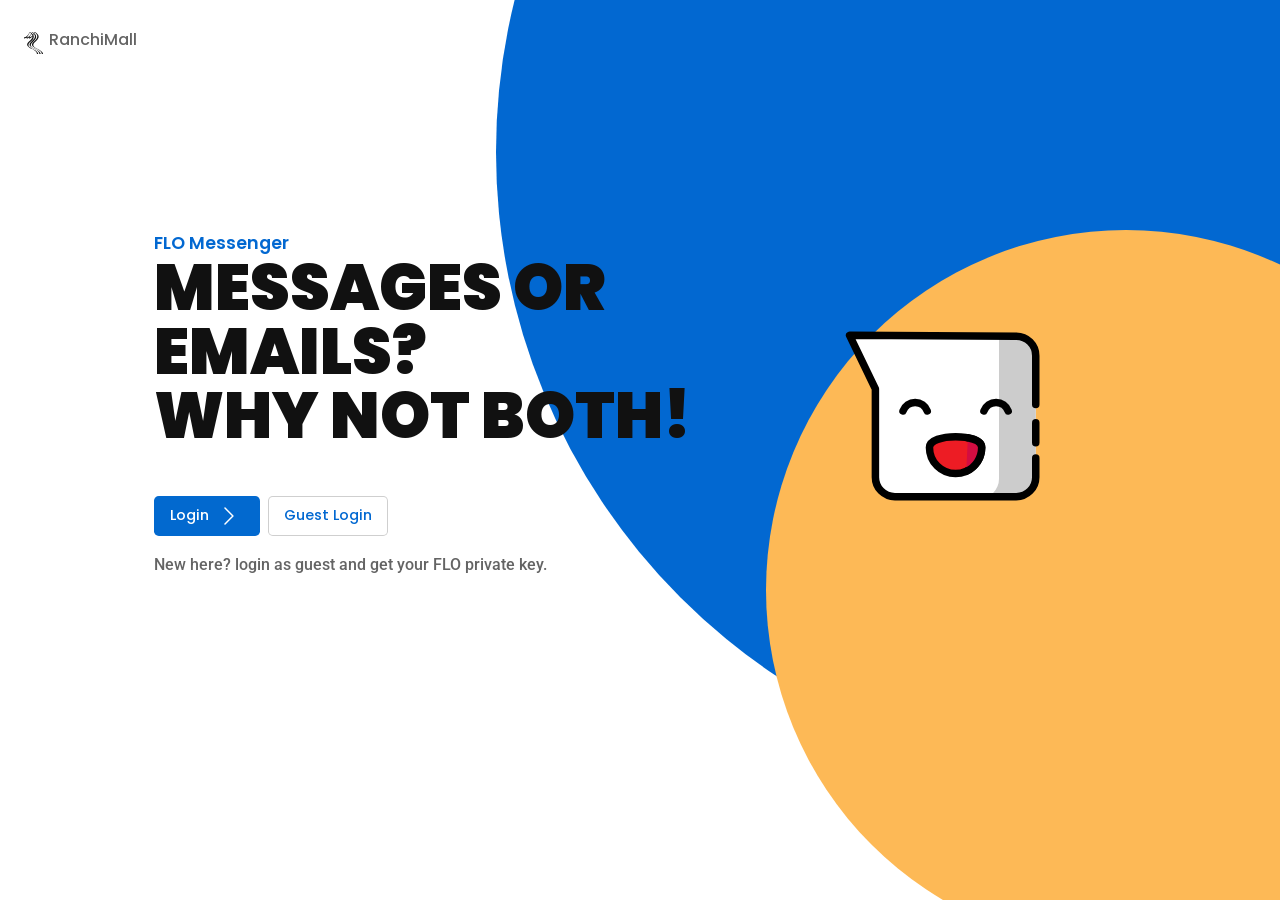
==== commit 757c0571: "0.0.35" ====
--- a/index.html
+++ b/index.html
@@ -4,9 +4,10 @@
 <head>
 	<meta charset="UTF-8">
 	<meta name="viewport" content="width=device-width, initial-scale=1.0">
-	<title>FLO Messenger</title>
-	<link rel="stylesheet" href="css/dist/main.css">
-	<script id="floGlobals">
+    <title>FLO Messenger</title>
+    <link href="https://fonts.googleapis.com/css2?family=Poppins:wght@400;500;600;700;800&family=Roboto:wght@400;500;700&display=swap" rel="stylesheet">
+    <link rel="stylesheet" href="css/dist/main.css">
+    <script id="floGlobals">
 		/* Constants for FLO blockchain operations !!Make sure to add this at begining!! */
 		const floGlobals = {
 	
@@ -39,8 +40,8 @@
             //display loading screen
             loadingPage.classList.remove("hide-completely")
 			//clear Rendered Elements
-			let elementsToReset = ["startup-load-msg", 'inbox_mail_container', 'sent_mail_container', 'contacts_container', 'chat_container',
-				'receiver_floID', 'receiver_name'
+			let elementsToReset = [ 'inbox_mail_container', 'sent_mail_container', 'contacts_container', 'chat_container',
+				'receiver_floID', 'receiver_name', 'mail_contact_list'
 			]
 			//, "backup_info"
 			elementsToReset.forEach(e => clearElement(document.getElementById(e)))
@@ -114,7 +115,7 @@
 					notify(error, "error")
 				})
 			}).catch(error => notify(error, "error"))
-		}
+        }
 	</script>
 </head>
 
@@ -123,9 +124,7 @@
 		<source src="https://rmservices.duckdns.org/files/notification-sound.mp3" type="audio/mpeg">
 		<source src="https://rmservices.duckdns.org/files/notification-sound.ogg" type="audio/ogg">
 	</audio>
-	<div id="startup-load-msg" class="hide-completely"></div>
 	<sm-notifications id="notifications"></sm-notifications>
-
 	<div id="sign_in_page" class="page hide-completely">
 		<header class="logo-section">
 			<svg class="main-logo" viewBox="0 0 27.25 32">
@@ -140,7 +139,7 @@
 		<div id="sign_in">
 			<div class="left">
 				<h4>
-					Messenger
+					FLO Messenger
 					<div class="line"></div>
 				</h4>
 				<h1 class="title-font">
@@ -399,7 +398,7 @@
 	<template id="message_template">
 		<div class="message">              
 			<p class="message-body"></p>
-			<div class="time"></div>
+			<time class="time"></time>
 		</div>
 	</template>
 
@@ -412,7 +411,7 @@
 						d="M27.14,30.86c-.74-2.48-3-4.36-8.25-6.94a20,20,0,0,1-4.2-2.49,6,6,0,0,1-1.25-1.67,4,4,0,0,1,0-2.26c.37-1.08.79-1.57,3.89-4.55a11.66,11.66,0,0,0,3.34-4.67,6.54,6.54,0,0,0,.05-2.82C20,3.6,18.58,2,16.16.49c-.89-.56-1.29-.64-1.3-.24a3,3,0,0,1-.3.72l-.3.55L13.42.94C13,.62,12.4.26,12.19.15c-.4-.2-.73-.18-.72.05a9.39,9.39,0,0,1-.61,1.33s-.14,0-.27-.13C8.76.09,8-.27,8,.23A11.73,11.73,0,0,1,6.76,2.6C4.81,5.87,2.83,7.49.77,7.49c-.89,0-.88,0-.61,1,.22.85.33.92,1.09.69A5.29,5.29,0,0,0,3,8.33c.23-.17.45-.29.49-.26a2,2,0,0,1,.22.63A1.31,1.31,0,0,0,4,9.34a5.62,5.62,0,0,0,2.27-.87L7,8l.13.55c.19.74.32.82,1,.65a7.06,7.06,0,0,0,3.46-2.47l.6-.71-.06.64c-.17,1.63-1.3,3.42-3.39,5.42L6.73,14c-3.21,3.06-3,5.59.6,8a46.77,46.77,0,0,0,4.6,2.41c.28.13,1,.52,1.59.87,3.31,2,4.95,3.92,4.95,5.93a2.49,2.49,0,0,0,.07.77h0c.09.09,0,.1.9-.14a2.61,2.61,0,0,0,.83-.32,3.69,3.69,0,0,0-.55-1.83A11.14,11.14,0,0,0,17,26.81a35.7,35.7,0,0,0-5.1-2.91C9.37,22.64,8.38,22,7.52,21.17a3.53,3.53,0,0,1-1.18-2.48c0-1.38.71-2.58,2.5-4.23,2.84-2.6,3.92-3.91,4.67-5.65a3.64,3.64,0,0,0,.42-2A3.37,3.37,0,0,0,13.61,5l-.32-.74.29-.48c.17-.27.37-.63.46-.8l.15-.3.44.64a5.92,5.92,0,0,1,1,2.81,5.86,5.86,0,0,1-.42,1.94c0,.12-.12.3-.15.4a9.49,9.49,0,0,1-.67,1.1,28,28,0,0,1-4,4.29C8.62,15.49,8.05,16.44,8,17.78a3.28,3.28,0,0,0,1.11,2.76c.95,1,2.07,1.74,5.25,3.32,3.64,1.82,5.22,2.9,6.41,4.38A4.78,4.78,0,0,1,21.94,31a3.21,3.21,0,0,0,.14.92,1.06,1.06,0,0,0,.43-.05l.83-.22.46-.12-.06-.46c-.21-1.53-1.62-3.25-3.94-4.8a37.57,37.57,0,0,0-5.22-2.82A13.36,13.36,0,0,1,11,21.19a3.36,3.36,0,0,1-.8-4.19c.41-.85.83-1.31,3.77-4.15,2.39-2.31,3.43-4.13,3.43-6a5.85,5.85,0,0,0-2.08-4.29c-.23-.21-.44-.43-.65-.65A2.5,2.5,0,0,1,15.27.69a10.6,10.6,0,0,1,2.91,2.78A4.16,4.16,0,0,1,19,6.16a4.91,4.91,0,0,1-.87,3c-.71,1.22-1.26,1.82-4.27,4.67a9.47,9.47,0,0,0-2.07,2.6,2.76,2.76,0,0,0-.33,1.54,2.76,2.76,0,0,0,.29,1.47c.57,1.21,2.23,2.55,4.65,3.73a32.41,32.41,0,0,1,5.82,3.24c2.16,1.6,3.2,3.16,3.2,4.8a1.94,1.94,0,0,0,.09.76,4.54,4.54,0,0,0,1.66-.4C27.29,31.42,27.29,31.37,27.14,30.86ZM6.1,7h0a3.77,3.77,0,0,1-1.46.45L4,7.51l.68-.83a25.09,25.09,0,0,0,3-4.82A12,12,0,0,1,8.28.76c.11-.12.77.32,1.53,1l.63.58-.57.84A10.34,10.34,0,0,1,6.1,7Zm5.71-1.78A9.77,9.77,0,0,1,9.24,7.18h0a5.25,5.25,0,0,1-1.17.28l-.58,0,.65-.78a21.29,21.29,0,0,0,2.1-3.12c.22-.41.42-.76.44-.79s.5.43.9,1.24L12,5ZM13.41,3a2.84,2.84,0,0,1-.45.64,11,11,0,0,1-.9-.91l-.84-.9.19-.45c.34-.79.39-.8,1-.31A9.4,9.4,0,0,1,13.8,2.33q-.18.34-.39.69Z" />
 				</svg>
                 <h5 class="label">RanchiMall</h5>
-                <h4 class="label">Messenger</h4>
+                <h4 class="label">FLO Messenger</h4>
 			</div>
 			<div class="navbar-item flex badge align-center active" data-notifications="0" id="chat_page_button" data-target="chat_page">
 				<svg class="icon" viewBox="0 0 64 64">
@@ -443,15 +442,24 @@
 		</nav>
 		<section id="chat_page" class="grid page">
 			<div id="contacts" class="grid">
-				<header class="flex align-center">
-                    <h4>Contacts</h4>
-                    <sm-button class="round" id="show_contact_popup_button">
-                        <svg class="icon" viewBox="0 0 64 64">
-                            <line x1="32" x2="32" y2="64" />
-                            <line x1="64" y1="32" y2="32" />
+				<header class="grid">
+                    <div class="flex align-center">
+                        <h4>Contacts</h4>
+                        <sm-button class="round" variant="outlined" id="show_contact_popup_button">
+                            <svg class="icon" viewBox="0 0 64 64">
+                                <line x1="32" x2="32" y2="64" />
+                                <line x1="64" y1="32" y2="32" />
+                            </svg>
+                            Add Contact
+                        </sm-button>
+                    </div>
+                    <sm-input id="search_contacts" class="round" type="search" placeholder="Search Contacts">
+                        <svg slot="icon" class="icon" viewBox="0 0 64 64">
+                            <title>Search</title>
+                            <path d="M25.69,1A24.7,24.7,0,0,1,43.15,43.15,24.7,24.7,0,0,1,8.23,8.22,24.53,24.53,0,0,1,25.69,1m0-1A25.7,25.7,0,1,0,43.85,7.51,25.64,25.64,0,0,0,25.69,0Z"/>
+                            <line x1="63.65" y1="63.66" x2="43.36" y2="43.37"/>
                         </svg>
-                        Add Contact
-                    </sm-button>
+                    </sm-input>
                 </header>
                 <div id="contacts_container" class="flex"></div>
                 <div id="new_conversation" class="flex direction-column empty-state">
@@ -472,7 +480,7 @@
 						<title>Go to main page</title>
 						<polyline points="48.01 0.35 16.35 32 48.01 63.65"/>
                     </svg>
-                    <div id="receiver_initial"  onclick="goto('chats')" class="initial flex align-center"></div>
+                    <div id="receiver_initial" onclick="goto('chats')" class="initial flex align-center"></div>
 					<div class="flex rest direction-column">
 						<h4 id="receiver_name"></h4>
 						<h5 id="receiver_floID" class="text-overflow"></h5>
@@ -498,7 +506,7 @@
                         <sm-tab>Inbox</sm-tab>
                         <sm-tab>Sent</sm-tab>
                     </sm-tab-header>
-                    <sm-button class="round" onclick="refresh()">
+                    <sm-button class="round" variant="outlined" onclick="refresh()">
                         <svg class="icon" viewBox="0 0 64 64">
                             <polyline points="42.99 0.16 50.25 21.23 28.78 27.7"/>
                             <path d="M56.61,44.63A24.65,24.65,0,0,1,50,56.24a25.1,25.1,0,0,1-35.31,0,24.67,24.67,0,0,1,0-35,25.1,25.1,0,0,1,35.31,0"/>
@@ -593,7 +601,7 @@
                     </div>
 
                     <h4>Version</h4>
-                    <p>0.0.33</p>
+                    <p>0.0.35</p>
                 </div>
             </section>
 		</section>
@@ -635,6 +643,7 @@
 				allContactsSection = document.getElementById('contacts'),
 				mailSection = document.getElementById('mail'),		
 				chatSection = document.getElementById('chat'),
+				searchContacts = document.getElementById('search_contacts'),
 				chatPageButton = document.getElementById('chat_page_button'),
 				mailPageButton = document.getElementById('mail_page_button'),
 				mainNavbar = document.getElementById('main_navbar')	
@@ -730,8 +739,9 @@
                 let initial = card.querySelector('.initial')
                 initial.textContent = name ? name.charAt(0) : 'U'
                 let randomColor = randomHsl(90, 40)
-                cardContainer.setAttribute("text-color", randomColor)
-                initial.setAttribute(`style`, `color: ${randomColor}`)
+                cardContainer.setAttribute("text-color", randomColor.primary)
+                cardContainer.setAttribute("background-color", randomColor.light)
+                initial.setAttribute(`style`, `color: ${randomColor.primary};`)
                 let duplicateCard = card.cloneNode(true);
                 contactsContainer.append(card);
                 mailContactList.append(duplicateCard);
@@ -741,23 +751,24 @@
                     cardContainer = card.querySelector('.message'),
                     time = new Date(timestamp).toString(),
                     minutes = String(new Date(timestamp).getMinutes()),
-                    hours = new Date(timestamp).getHours()
-                minutes = minutes.length === 1 ? `0${minutes}` : minutes  
+                    hours = new Date(timestamp).getHours(),
+                    year = new Date(timestamp).getFullYear()
+                minutes = minutes.length === 1 ? `0${minutes}` : minutes
                 let finalHours = hours - 12 > 0 ? `${hours - 12}:${minutes} pm` : `${hours}:${minutes} am`
 
                 cardContainer.classList.add(category)
-                card.querySelector('.message-body').textContent = message
-                card.querySelector('.time').textContent = finalHours
+                cardContainer.children[0].textContent = message
+                cardContainer.children[1].textContent = finalHours
                 if(currentFloID !== floID){
                     currentDate = null
                     currentFloID = floID
                 }
-                if(time.slice(4, 10) !== currentDate){
+                if(`${time.slice(4, 10)} ${year}` !== currentDate){
                     let dateCard = document.createElement('h5')
                     dateCard.classList.add('date-card')
-                    dateCard.textContent = time.slice(4, 10)
+                    dateCard.textContent = new Date().getFullYear() !== year ? `${time.slice(4, 10)} ${year}` : time.slice(4, 10)
                     getConversationElement(floID).appendChild(dateCard)
-                    currentDate = time.slice(4, 10)
+                    currentDate = `${time.slice(4, 10)} ${year}`
                 }
                 getConversationElement(floID).appendChild(card)
 			},
@@ -766,7 +777,12 @@
         let currentDate, currentFloID
 
 		function randomHsl(saturation = 90, lightness = 50) {
-			return `hsla( ${(Math.random() * 360)}, ${saturation}%, ${lightness}%, 1)`;
+            let hue = Math.random() * 360
+            let color = {
+                primary: `hsla( ${hue}, ${saturation}%, ${lightness}%, 1)`,
+                light : `hsla( ${hue}, ${saturation}%, ${lightness + 50}%, 0.6)` 
+            }
+            return color;
         }
 
 		openSignInButton.addEventListener('clicked', () => {
@@ -823,6 +839,24 @@
                     }
                 }
             }
+            if(e.target.closest('#search_contacts')){
+                if(e.code === 'ArrowDown'){
+                    for(child of contactsContainer.children){
+                        if(!child.classList.contains('hide-completely')){
+                            child.focus()
+                            break
+                        }
+                    }
+                }
+                if(e.code === 'Enter' && contactsContainer.firstElementChild){
+                    for(child of contactsContainer.children){
+                        if(!child.classList.contains('hide-completely')){
+                            child.click()
+                            break
+                        }
+                    }
+                }
+            }
             if(e.target.closest('.contact')){
                 if(e.code === 'ArrowDown' || e.code === 'ArrowRight'){
                     if(document.activeElement.nextElementSibling)
@@ -843,6 +877,19 @@
             mailContactList.classList.remove('hide-completely')
             if(this.value.trim !== ''){
                 for(child of mailContactList.children) {
+                    if(child.getAttribute('name').toUpperCase().indexOf(this.value.toUpperCase()) > -1){
+                        child.classList.remove('hide-completely')
+                    }
+                    else{
+                        child.classList.add('hide-completely')
+                    }
+                }
+            }
+        })
+
+        searchContacts.addEventListener('input', function() {
+            if(this.value.trim !== ''){
+                for(child of contactsContainer.children) {
                     if(child.getAttribute('name').toUpperCase().indexOf(this.value.toUpperCase()) > -1){
                         child.classList.remove('hide-completely')
                     }
@@ -892,6 +939,10 @@
 			if(e.target.closest('#new_mail_button')){
                 composeMailPopup.show()
                 sendMailTo.focusIn()
+            }
+            if(e.target.closest('#chat')){
+                let floID = document.getElementById("receiver_floID").textContent;
+                messenger.removeMark(floID, "unread");
             }
         })
 
@@ -1035,7 +1086,7 @@
             }
         })
 
-        document.getElementById("contacts_container").addEventListener('click', function (e) {
+        contactsContainer.addEventListener('click', function (e) {
 			if (!e.target.closest("sm-menu") && e.target.closest(".contact")){
                 refresh()
                 chatPageButton.setAttribute('data-notifications', '0')
@@ -1220,7 +1271,7 @@
         })
 
         let refreshAgain = function() {
-            if(refreshCount > 6)
+            if(refreshCount > 30)
                 refreshTimeout *= 2;
             refreshCount++;
             refresh()
@@ -1339,7 +1390,7 @@
         }
 
         function getConversationElement(floID, name = "Unknown") {
-            let element = chatContainer.querySelector(`#${floID}`)
+            let element = document.getElementById(floID)
             if (!element) {
                 element = document.createElement("div");
 				element.setAttribute("id", floID)
@@ -1371,7 +1422,8 @@
         function viewConversation(contact) {
             let floID = contact.getAttribute("flo-id"),
                 name = contact.getAttribute('name'),
-                textColor = contact.getAttribute('text-color')
+                textColor = contact.getAttribute('text-color'),
+                backgroundColor = contact.getAttribute('background-color')
             let currentConversation = document.getElementById("receiver_floID").textContent;
             console.log(floID, floGlobals.contacts[floID], currentConversation)
             if (currentConversation != "")
@@ -1379,7 +1431,7 @@
             let currentChat = document.getElementById(floID)
             currentChat.classList.remove('hide-completely');
             receiverInitial.textContent = floGlobals.contacts[floID] ? floGlobals.contacts[floID].charAt(0) : name.charAt(0) || ' ';
-            receiverInitial.setAttribute('style', `color: ${textColor}`)
+            receiverInitial.setAttribute('style', `color: ${textColor};`)
             receiverName.textContent = floGlobals.contacts[floID] || name || ' ';
             receiverFloID.textContent = floID;
             if (floGlobals.pubKeys[floID])
@@ -1610,9 +1662,10 @@
                     content: Crypto.AES.encrypt(content, floGlobals.appendix.AESKey),
                     ref: mail.ref
                 }
-                compactIDB.addData("mails", data, `${data.time}`)
+                compactIDB.addData("mails", JSON.parse(JSON.stringify(data)) , `${data.time}`)
                 compactIDB.addData("mailRef", `${data.time}`, mail.ref)
                 result.data = data
+                result.data.content = content;
                 resolve(result)
             })
         },
@@ -1639,8 +1692,9 @@
                         content: Crypto.AES.encrypt(content,floGlobals.appendix.AESKey),
                         ref: mail.ref
                     }
-                    compactIDB.addData("mails", data, `${data.time}`)
+                    compactIDB.addData("mails", JSON.parse(JSON.stringify(data)), `${data.time}`)
                     compactIDB.addData("mailRef", `${data.time}`, mail.ref)
+                    data.content = content;
                     resolve(data)
                 } catch (error) {
                     reject(error)
@@ -1699,9 +1753,9 @@
                                 //process as message
                                 data.category = "received"
                                 data.message = Crypto.AES.encrypt(tmp, floGlobals.appendix.AESKey);
-                                newInbox.messages[vc] = data;
                                 compactIDB.addData("messages", JSON.parse(JSON.stringify(data)), vc)
                                 data.message = tmp;
+                                newInbox.messages[vc] = data;
                                 this.addMark(data.floID, "unread")
                             } else if (typeof tmp === "object") {
                                 //process as mail
@@ -1713,9 +1767,10 @@
                                     data.category = "replyFrom";
                                 } else
                                     data.category = "receivedFrom"
+                                compactIDB.addData("mails", JSON.parse(JSON.stringify(data)), vc);
+                                compactIDB.addData("mailRef", vc, data.ref)
+                                data.content = tmp.content;
                                 newInbox.mails[vc] = data;
-                                compactIDB.addData("mails", data, vc);
-                                compactIDB.addData("mailRef", vc, data.ref)
                                 this.addMark(data.ref, "unread")
                             }
                         } catch (error) {
--- a/css/dist/main.css
+++ b/css/dist/main.css
@@ -1,4 +1,3 @@
-@import url("https://fonts.googleapis.com/css2?family=Poppins:wght@400;500;600;700;800&family=Roboto:wght@400;500;700&display=swap");
 *,
 ::before,
 ::after {
@@ -29,7 +28,7 @@
   --lightness: 41%;
   font-size: 16px;
   color: rgba(var(--text-color), 1);
-  background: url(bg.svg) fixed no-repeat;
+  background: url("data:image/svg+xml,%3Csvg xmlns='http://www.w3.org/2000/svg' width='1920' height='1080' viewBox='0 0 1920 1080'%3E%3Cdefs%3E%3Cstyle%3E.a%7Bfill:%23a579cc;opacity:0.2;%7D%3C/style%3E%3C/defs%3E%3Ctitle%3Ebg%3C/title%3E%3Cpath class='a' d='M623,1159c-87.68-165.38-129.16-438.77-9-634,37.72-61.28,92.93-117.41,455-293C1411,66.13,1582-16.8,1697-36c82.8-13.83,576.06-96.19,867,204,292.32,301.61,256.84,861.93,14,1172C2127.64,1915.05,909.4,1699.22,623,1159Z'/%3E%3Cpath class='a' d='M810,1133c-49.8-128.47-45-298.39,23-435,76.63-154,210-218.3,429-320,274.53-127.47,576.8-267.83,916-172,85.07,24,231.42,67.54,340,204,122.67,154.17,121.49,331.91,121,406-1.57,237.61-115.25,473.71-277,614C1914.69,1818,981.6,1575.63,810,1133Z'/%3E%3Cpath class='a' d='M1181,1142c-62.16-209.22,55-403,70-427,156.87-251,473.31-278.8,578-288,74.9-6.58,251.61-19.83,441,75,89.21,44.67,290.7,145.55,328,349,31.94,174.23-75.8,318.54-109,363-83.65,112-184,158.9-317,219-227.94,103-404.87,183-602,115-188.59-65-300.7-232.66-334-288C1217.51,1229.26,1196.3,1193.48,1181,1142Z'/%3E%3Cpath class='a' d='M1455,1182c-53.36-145,46.26-302.52,130-380,107.31-99.3,235.1-110.22,291-115,82.39-7,247.07-21.12,360,100,83.24,89.28,112.47,224.24,77,337-76.11,242-411.58,259.25-432,260C1861.81,1384.71,1532.47,1392.52,1455,1182Z'/%3E%3Cpath class='a' d='M1729,1156c-47.23-69.45-12.64-170.65,43-225,67.27-65.71,193.24-90.22,259-23,66.79,68.27,41.95,201-37,265C1916,1236.27,1782.44,1234.58,1729,1156Z'/%3E%3C/svg%3E") fixed no-repeat;
   background-size: cover;
 }
 
@@ -40,8 +39,14 @@
   --foreground-color: 20, 20, 20;
   --lightness: 60%;
 }
+body[data-theme=dark] .page {
+  background: rgba(var(--foreground-color), 0.9);
+}
+body[data-theme=dark] #contacts, body[data-theme=dark] #mails {
+  background: rgba(var(--foreground-color), 0.5);
+}
 body[data-theme=dark] .initial {
-  background: rgba(var(--text-color), 0.1);
+  background: rgba(var(--text-color), 0.1) !important;
   color: rgba(var(--text-color), 1) !important;
   box-shadow: 0 0.1rem 0.1rem #00000016, 0 0.1rem 0.3rem #00000040;
 }
@@ -83,6 +88,7 @@
   width: 100%;
   padding: 1rem;
   font-size: 1rem;
+  color: rgba(var(--text-color), 1);
 }
 textarea:focus {
   outline: none;
@@ -248,6 +254,7 @@
 .logo-section h4 {
   font-weight: 500;
   line-height: 1;
+  font-size: 1rem;
 }
 .logo-section h5 {
   color: rgba(var(--text-color), 0.7);
@@ -729,6 +736,24 @@
   display: none;
 }
 
+#contacts header {
+  position: relative;
+  gap: 1rem;
+  padding-bottom: 0;
+}
+#contacts header sm-input {
+  margin: 0;
+  width: 100%;
+}
+#contacts header .icon {
+  stroke: rgba(var(--text-color), 0.5);
+  height: 1rem;
+  width: 1rem;
+}
+#contacts header sm-input::part(input) {
+  padding: 0.4rem 1rem;
+}
+
 #contacts, #mails {
   position: relative;
   grid-template-rows: max-content 1fr;
@@ -821,7 +846,7 @@
 }
 #chat .sent {
   margin-left: auto;
-  background: rgba(var(--text-color), 0.06);
+  background: hsla(var(--hue), var(--saturation), var(--lightness), 0.1);
   border-radius: 0.6rem 0 0.6rem 0.6rem;
 }
 #chat .received {
@@ -1161,6 +1186,7 @@
 
   .contact sm-menu {
     opacity: 0;
+    transition: opacity 0.3s;
   }
 
   .contact:hover sm-menu,
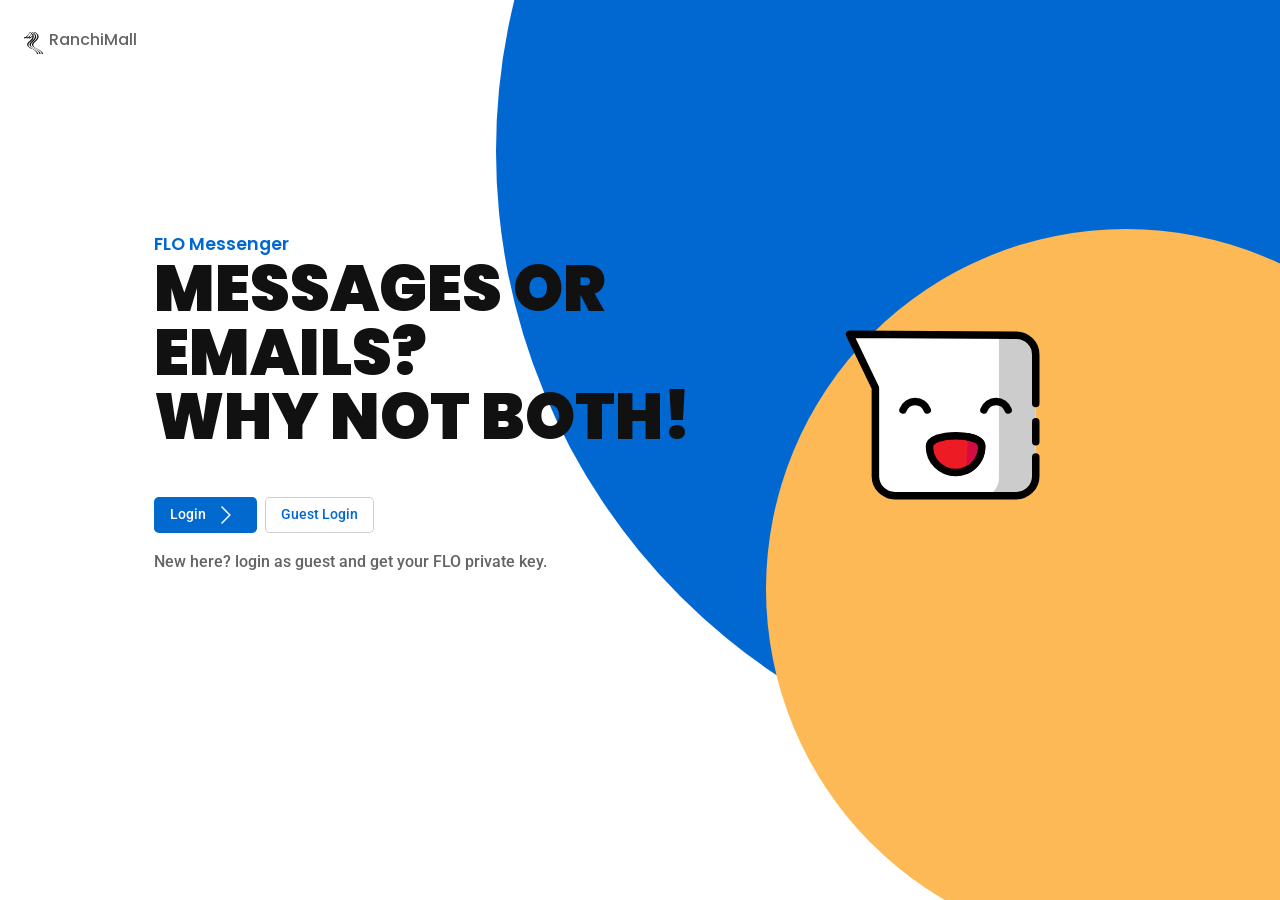
==== commit 157df358: "0.0.37" ====
--- a/index.html
+++ b/index.html
@@ -6,7 +6,7 @@
 	<meta name="viewport" content="width=device-width, initial-scale=1.0">
     <title>FLO Messenger</title>
     <link href="https://fonts.googleapis.com/css2?family=Poppins:wght@400;500;600;700;800&family=Roboto:wght@400;500;700&display=swap" rel="stylesheet">
-    <link rel="stylesheet" href="css/dist/main.css">
+    <link rel="stylesheet" href="css/main.css">
     <script id="floGlobals">
 		/* Constants for FLO blockchain operations !!Make sure to add this at begining!! */
 		const floGlobals = {
@@ -490,7 +490,7 @@
 				<section id="chat_container" class="flex">
 				</section>
 				<footer class="flex">
-                    <sm-textarea id="type_message" placeholder="Type a message" class="rest"></sm-textarea>
+                    <sm-textarea id="type_message" placeholder="Type a message" class="rest round"></sm-textarea>
                     <sm-button variant="primary" class="round" id="send_message_button" disabled>
                         <svg class="icon" viewBox="-4 0 64 64">
                             <path d="M35.32,32.09,19.74,32a1.66,1.66,0,0,1-1.36-.82L.91,4.19c-1.15-1.78.31-4.36,2-3.53L31.63,14.78,62.37,29.9a2.51,2.51,0,0,1,0,4.2L31.63,49.22,2.92,63.34c-1.7.83-3.16-1.75-2-3.53L9.07,47.2"/>
@@ -628,7 +628,9 @@
             activeChat,
             activeMail,
             refreshCount = 0,
-            refreshTimeout = 20000;
+            refreshTimeout = 20000,
+            currentDate, 
+            currentFloID;
 
 
 		const	openSignInButton = document.getElementById('open_sign_in_button'),
@@ -679,11 +681,20 @@
                 let card = mailCardTemplate.content.cloneNode(true),
                     cardContainer = card.querySelector('.mail-card'),
                     time = new Date(timestamp).toString(),
-                    minutes = String(new Date(timestamp).getMinutes()),
+                    minutes = new Date(timestamp).getMinutes(),
                     hours = new Date(timestamp).getHours(),
                     dateTime
-                minutes = minutes.length === 1 ? `0${minutes}` : minutes  
-                let finalHours = hours - 12 > 0 ? `${hours - 12}:${minutes} pm` : `${hours}:${minutes} am`
+
+                minutes = minutes < 10 ? `0${minutes}` : minutes
+                let finalHours = ``;
+                if(hours > 12)
+                    finalHours = `${hours - 12}:${minutes}`
+                else if(hours === 0)
+                    finalHours = `12:${minutes}`
+                else
+                    finalHours = `${hours}:${minutes}`
+                
+                finalHours = hours >= 12 ? `${finalHours} pm` : `${finalHours} am`
 
                 if(new Date().getDate() === new Date(timestamp).getDate())
                     dateTime = finalHours
@@ -707,11 +718,20 @@
                 let card = mailTemplate.content.cloneNode(true),
                     cardContainer = card.querySelector('.mail'),
                     time = new Date(timestamp).toString(),
-                    minutes = String(new Date(timestamp).getMinutes()),
+                    minutes = new Date(timestamp).getMinutes(),
                     hours = new Date(timestamp).getHours(),
                     dateTime
-                minutes = minutes.length === 1 ? `0${minutes}` : minutes  
-                let finalHours = hours - 12 > 0 ? `${hours - 12}:${minutes} pm` : `${hours}:${minutes} am`
+
+                minutes = minutes < 10 ? `0${minutes}` : minutes
+                let finalHours = ``;
+                if(hours > 12)
+                    finalHours = `${hours - 12}:${minutes}`
+                else if(hours === 0)
+                    finalHours = `12:${minutes}`
+                else
+                    finalHours = `${hours}:${minutes}`
+                
+                finalHours = hours >= 12 ? `${finalHours} pm` : `${finalHours} am`
 
                 if(new Date().getDate() === new Date(timestamp).getDate())
                     dateTime = finalHours
@@ -746,35 +766,53 @@
                 contactsContainer.append(card);
                 mailContactList.append(duplicateCard);
             },
-            messageBubble(floID, message, timestamp, category){
+            messageBubble(floID, message, timestamp, category, unconfirmed = false){
                 let card = messageTemplate.content.cloneNode(true),
                     cardContainer = card.querySelector('.message'),
-                    time = new Date(timestamp).toString(),
-                    minutes = String(new Date(timestamp).getMinutes()),
-                    hours = new Date(timestamp).getHours(),
-                    year = new Date(timestamp).getFullYear()
-                minutes = minutes.length === 1 ? `0${minutes}` : minutes
-                let finalHours = hours - 12 > 0 ? `${hours - 12}:${minutes} pm` : `${hours}:${minutes} am`
+                    messageDateTIme = new Date(timestamp),
+                    time = messageDateTIme.toString(),
+                    minutes = messageDateTIme.getMinutes(),
+                    hours = messageDateTIme.getHours(),
+                    date = messageDateTIme.getDate(),
+                    month = messageDateTIme.getMonth(),
+                    year = messageDateTIme.getFullYear()
+                    
+                console.log(floID)
+
+                minutes = minutes < 10 ? `0${minutes}` : minutes
+                let finalHours = ``;
+                if(hours > 12)
+                    finalHours = `${hours - 12}:${minutes}`
+                else if(hours === 0)
+                    finalHours = `12:${minutes}`
+                else
+                    finalHours = `${hours}:${minutes}`
+                
+                finalHours = hours >= 12 ? `${finalHours} pm` : `${finalHours} am`
+                
+                cardContainer.id = `${floID}_${timestamp}`
+                if(unconfirmed)
+                    cardContainer.classList.add('unconfirmed')
 
                 cardContainer.classList.add(category)
                 cardContainer.children[0].textContent = message
                 cardContainer.children[1].textContent = finalHours
+                
                 if(currentFloID !== floID){
                     currentDate = null
                     currentFloID = floID
                 }
-                if(`${time.slice(4, 10)} ${year}` !== currentDate){
+
+                if(time.slice(4, 15) !== currentDate){
                     let dateCard = document.createElement('h5')
                     dateCard.classList.add('date-card')
                     dateCard.textContent = new Date().getFullYear() !== year ? `${time.slice(4, 10)} ${year}` : time.slice(4, 10)
                     getConversationElement(floID).appendChild(dateCard)
-                    currentDate = `${time.slice(4, 10)} ${year}`
+                    currentDate = time.slice(4, 15)
                 }
                 getConversationElement(floID).appendChild(card)
 			},
         }
-        
-        let currentDate, currentFloID
 
 		function randomHsl(saturation = 90, lightness = 50) {
             let hue = Math.random() * 360
@@ -1051,6 +1089,7 @@
 			if (e.target.closest(".mail-card") && e.target.closest(".mail-card") !== activeMail){
                 refresh()
                 mailPageButton.setAttribute('data-notifications', '0')
+                document.title = `FLO Messenger`
                 mailSection.classList.remove('hide-completely')
                 e.target.closest(".mail-card").classList.remove('unread')
                 viewMail(e.target.closest(".mail-card").getAttribute("name"));
@@ -1090,6 +1129,7 @@
 			if (!e.target.closest("sm-menu") && e.target.closest(".contact")){
                 refresh()
                 chatPageButton.setAttribute('data-notifications', '0')
+                document.title = `FLO Messenger`
                 chatSection.classList.remove('hide-completely')
                 e.target.closest(".contact").classList.remove('unread')
                 viewConversation(e.target.closest(".contact"))
@@ -1199,11 +1239,12 @@
                 renderMailList(data.mails)
                 if(Object.keys(data.messages).length && activePage.button !== chatPageButton){
                     chatPageButton.setAttribute('data-notifications', Object.keys(data.messages).length)
-                    notify(`${Object.keys(data.messages).length} new message(s)`)
+                    notify(`${Object.keys(data.messages).length} new message(s)`, '', '', true)
+                    document.title = `${Object.keys(data.messages).length} new message(s)`
                 }
                 if(Object.keys(data.mails).length && activePage.button !== mailPageButton){
                     mailPageButton.setAttribute('data-notifications', Object.keys(data.mails).length)
-                    notify(`${Object.keys(data.mails).length} new mail(s)`)
+                    notify(`${Object.keys(data.mails).length} new mail(s)`, '', '', true)
                 }
                 setTimeout(() => {
                     refreshing = false
@@ -1278,15 +1319,34 @@
             setTimeout(refreshAgain, refreshTimeout);
         }
 
+        function reOreder(topElement){
+            let cloneCard = topElement.cloneNode(true), currentIndex = 0;
+            for(child of contactsContainer.children) {
+                if(child.getAttribute('flo-id') === topElement.getAttribute('flo-id')){
+                    break
+                }
+                currentIndex++;
+            }
+            contactsContainer.children[currentIndex].remove()
+            contactsContainer.prepend(cloneCard)
+            activeChat = contactsContainer.firstElementChild
+            activeChat.classList.add('active')
+        }
+
         function sendMessage() {
-            let receiver = document.getElementById("receiver_floID").textContent;
-            let container;
-            let message = typeMessage.value;
+            let receiver = document.getElementById("receiver_floID").textContent,
+                message = typeMessage.value,
+                contactCard = document.querySelector(`[flo-id="${receiver}"]`)
+            if(contactsContainer.firstElementChild.getAttribute('flo-id') !== contactCard.getAttribute('flo-id'))
+                reOreder(contactCard)
+
 			typeMessage.value = ''
-			if(message.trim() === '') return
-            messenger.sendMessage(message, receiver).then(data => {
-                render.messageBubble(data.floID, data.message, data.time, data.category)
-                chatContainer.scrollTo({left: 0, top: chatContainer.scrollHeight, behavior: 'smooth'})
+            if(message.trim() === '') return
+            let time = Date.now()
+            render.messageBubble(receiver, message, time, 'sent', true)
+            chatContainer.scrollTo({left: 0, top: chatContainer.scrollHeight, behavior: 'smooth'})
+            messenger.sendMessage(time, message, receiver).then(data => {
+                document.getElementById(`${receiver}_${time}`).classList.remove('unconfirmed')
                 refreshCount = 0;
                 refreshTimeout = 10000;
                 setTimeout(refreshAgain, refreshTimeout)
@@ -1349,15 +1409,19 @@
             })
 		}
 		
-		const notifications = document.getElementById('notifications')
-
-		function notify(message, mode = "normal", log = "", pinned) {
+		const   notifications = document.getElementById('notifications'),
+                notificationSound = document.getElementById('notification_sound')
+		function notify(message, mode = "normal", log = "", pinned, sound) {
             if (mode === "error")
                 console.error(message, log)
             else if (mode === "warn")
                 console.warn(message, log)
             else
                 console.log(mode.toUpperCase(), message, log)
+            if (navigator.onLine && sound) {
+                notificationSound.currentTime = 0;
+                notificationSound.play();
+            }
 			notifications.push(message, mode, pinned)
         }
 
@@ -1425,11 +1489,12 @@
                 textColor = contact.getAttribute('text-color'),
                 backgroundColor = contact.getAttribute('background-color')
             let currentConversation = document.getElementById("receiver_floID").textContent;
-            console.log(floID, floGlobals.contacts[floID], currentConversation)
+
             if (currentConversation != "")
                 document.getElementById(currentConversation).classList.add('hide-completely')
             let currentChat = document.getElementById(floID)
             currentChat.classList.remove('hide-completely');
+            currentFloID = floID
             receiverInitial.textContent = floGlobals.contacts[floID] ? floGlobals.contacts[floID].charAt(0) : name.charAt(0) || ' ';
             receiverInitial.setAttribute('style', `color: ${textColor};`)
             receiverName.textContent = floGlobals.contacts[floID] || name || ' ';
@@ -1609,7 +1674,7 @@
 
         },
 
-        sendMessage(message, receiver) {
+        sendMessage(timestamp, message, receiver) {
             return new Promise(async (resolve, reject) => {
                 try {
                     if (receiver in floGlobals.pubKeys)
@@ -1617,7 +1682,7 @@
                     else
                         await this.util.sendEncoded(message, receiver);
                     let data = {
-                        time: Date.now(),
+                        time: timestamp,
                         floID: receiver,
                         category: "sent",
                         message: Crypto.AES.encrypt(message, floGlobals.appendix.AESKey)
@@ -1831,11 +1896,11 @@
         storeContact(floID, name) {
             return new Promise((resolve, reject) => {
                 if (!floCrypto.validateAddr(floID))
-                    reject("Invalid floID!")
-                else
-                    compactIDB.writeData("contacts", name, floID)
-                    .then(result => resolve(result))
-                    .catch(error => reject(error))
+                return reject("Invalid floID!")
+                compactIDB.writeData("contacts", name, floID).then(result => {
+                    floGlobals.contacts[floID] = name;
+                    resolve(result)
+                }).catch(error => reject(error))
             });
         },
 
@@ -1974,7 +2039,63 @@
                 }).catch(error => reject(error))
             })
         },
-
+        syncContact: {
+            oldDevice() {
+                return new Promise((resolve, reject) => {
+                    let contactList = {}
+                    for(let id in floGlobals.contacts){
+                        contactList[id] = {
+                            name: floGlobals.contacts[id]
+                        }
+                    }
+                    for(let id in floGlobals.pubKeys){
+                        if(id in contactList)
+                            contactList[id].pubKey = floGlobals.pubKeys[id]
+                    }
+                    console.log(contactList)
+                    let message = Crypto.AES.encrypt(JSON.stringify(contactList), myPrivKey)
+                    var data = {
+                        senderID: myFloID,
+                        receiverID: myFloID,
+                        pubKey: myPubKey,
+                        message: message,
+                        sign: floCrypto.signData(JSON.stringify(message), myPrivKey),
+                        application: "syncData",
+                        type: "Contacts",
+                        comment: ""
+                    }
+                    floSupernode.sendData(JSON.stringify(data), data.receiverID)
+                        .then(result => resolve(result))
+                        .catch(error => reject(error))
+                })
+            },
+
+            newDevice() {
+                return new Promise((resolve, reject) => {
+                    var request = {
+                        receiverID: myFloID,
+                        senderIDs: myFloID,
+                        application: "syncData",
+                        type: "Contacts",
+                        mostRecent: true,
+                    }
+                    floSupernode.requestData(JSON.stringify(request), request.receiverID).then(response => {
+                        response = JSON.parse(response)
+                        let vc = Object.keys(response).sort().pop()
+                        let contactList = JSON.parse(Crypto.AES.decrypt(response[vc].message, myPrivKey))
+                        let promises = []
+                        for(let id in contactList){
+                            promises.push(compactIDB.writeData("contacts", contactList[id].name, id))
+                            if(contactList[id].pubKey)
+                                promises.push(compactIDB.writeData("pubKeys", contactList[id].pubKey, id))
+                        }
+                        Promise.all(promises)
+                            .then(results => resolve("Sync contacts successful"))
+                            .catch(error => reject(error))
+                    }).catch(error => reject(error))
+                })
+            }
+        }
     }
 </script>
 </body>
--- a/css/main.css
+++ b/css/main.css
@@ -0,0 +1,1201 @@
+*,
+::before,
+::after {
+  padding: 0;
+  margin: 0;
+  box-sizing: border-box;
+  font-family: "Roboto", sans-serif;
+}
+
+:root {
+  scroll-behavior: smooth;
+}
+
+html, body {
+  height: 100%;
+}
+
+body {
+  --accent-color: #0268D1;
+  --secondary-color: #FDB956;
+  --text-color: 17, 17, 17;
+  --text-color-light: 100, 100, 100;
+  --foreground-color: 255, 255, 255;
+  --background-color: #efefef;
+  --error-color: red;
+  --hue: 210;
+  --saturation: 98%;
+  --lightness: 41%;
+  font-size: 16px;
+  color: rgba(var(--text-color), 1);
+  background: url("data:image/svg+xml,%3Csvg xmlns='http://www.w3.org/2000/svg' width='1920' height='1080' viewBox='0 0 1920 1080'%3E%3Cdefs%3E%3Cstyle%3E.a%7Bfill:%23a579cc;opacity:0.2;%7D%3C/style%3E%3C/defs%3E%3Ctitle%3Ebg%3C/title%3E%3Cpath class='a' d='M623,1159c-87.68-165.38-129.16-438.77-9-634,37.72-61.28,92.93-117.41,455-293C1411,66.13,1582-16.8,1697-36c82.8-13.83,576.06-96.19,867,204,292.32,301.61,256.84,861.93,14,1172C2127.64,1915.05,909.4,1699.22,623,1159Z'/%3E%3Cpath class='a' d='M810,1133c-49.8-128.47-45-298.39,23-435,76.63-154,210-218.3,429-320,274.53-127.47,576.8-267.83,916-172,85.07,24,231.42,67.54,340,204,122.67,154.17,121.49,331.91,121,406-1.57,237.61-115.25,473.71-277,614C1914.69,1818,981.6,1575.63,810,1133Z'/%3E%3Cpath class='a' d='M1181,1142c-62.16-209.22,55-403,70-427,156.87-251,473.31-278.8,578-288,74.9-6.58,251.61-19.83,441,75,89.21,44.67,290.7,145.55,328,349,31.94,174.23-75.8,318.54-109,363-83.65,112-184,158.9-317,219-227.94,103-404.87,183-602,115-188.59-65-300.7-232.66-334-288C1217.51,1229.26,1196.3,1193.48,1181,1142Z'/%3E%3Cpath class='a' d='M1455,1182c-53.36-145,46.26-302.52,130-380,107.31-99.3,235.1-110.22,291-115,82.39-7,247.07-21.12,360,100,83.24,89.28,112.47,224.24,77,337-76.11,242-411.58,259.25-432,260C1861.81,1384.71,1532.47,1392.52,1455,1182Z'/%3E%3Cpath class='a' d='M1729,1156c-47.23-69.45-12.64-170.65,43-225,67.27-65.71,193.24-90.22,259-23,66.79,68.27,41.95,201-37,265C1916,1236.27,1782.44,1234.58,1729,1156Z'/%3E%3C/svg%3E") fixed no-repeat;
+  background-size: cover;
+}
+
+body[data-theme=dark] {
+  --accent-color: #3a9bff;
+  --text-color: 218, 218, 218;
+  --text-color-light: 170, 170, 170;
+  --foreground-color: 20, 20, 20;
+  --lightness: 60%;
+}
+body[data-theme=dark] .page {
+  background: rgba(var(--foreground-color), 0.9);
+}
+body[data-theme=dark] #contacts, body[data-theme=dark] #mails {
+  background: rgba(var(--foreground-color), 0.5);
+}
+body[data-theme=dark] .initial {
+  background: rgba(var(--text-color), 0.1) !important;
+  color: rgba(var(--text-color), 1) !important;
+  box-shadow: 0 0.1rem 0.1rem #00000016, 0 0.1rem 0.3rem #00000040;
+}
+
+p {
+  line-height: 1.6;
+}
+
+h1 {
+  font-size: 3rem;
+}
+
+h2 {
+  font-size: 2rem;
+}
+
+h3 {
+  font-size: 1.5rem;
+}
+
+h4 {
+  font-size: 1.1rem;
+}
+
+h5 {
+  font-size: 0.8rem;
+}
+
+h1, h2, h3, h4, h5 {
+  color: rgba(var(--text-color), 1);
+  font-family: "Poppins", sans-serif;
+  font-weight: 600;
+}
+
+textarea {
+  background: rgba(var(--text-color), 0.1);
+  border: none;
+  border-radius: 0.3rem;
+  width: 100%;
+  padding: 1rem;
+  font-size: 1rem;
+  color: rgba(var(--text-color), 1);
+  resize: none;
+}
+textarea:focus {
+  outline: none;
+  box-shadow: 0 0 0 0.1rem var(--accent-color);
+}
+
+.flex {
+  display: flex;
+}
+
+.grid {
+  display: grid;
+}
+
+.grid-2 {
+  grid-template-columns: auto auto;
+  gap: 1em;
+}
+
+.align-center {
+  align-items: center;
+}
+
+.justify-right {
+  margin-left: auto;
+}
+
+.direction-column {
+  flex-direction: column;
+}
+
+.rest {
+  flex: 1;
+}
+
+.hide {
+  opacity: 0;
+  pointer-events: none;
+}
+
+.hide-completely {
+  display: none !important;
+}
+
+.no-transformations {
+  transform: none !important;
+}
+
+.breakable {
+  overflow-wrap: break-word;
+}
+
+.text-overflow {
+  white-space: nowrap;
+  overflow: hidden;
+  text-overflow: ellipsis;
+}
+
+.sticky {
+  position: sticky;
+  top: 1rem;
+}
+
+.light-text {
+  color: rgba(var(--text-color-light), 1);
+}
+
+.accent-color {
+  color: var(--accent-color);
+}
+
+.secondary-color {
+  color: var(--secondary-color);
+}
+
+.fab {
+  box-shadow: 0 1rem 1rem #00000020;
+  margin-right: 1rem;
+  position: fixed;
+  bottom: 3.5rem;
+  right: 0;
+  z-index: 2;
+}
+.fab .icon {
+  margin-left: 0 !important;
+  margin-right: 0.5rem;
+  height: 0.9rem !important;
+  stroke-width: 8 !important;
+}
+
+a:any-link {
+  text-decoration: none;
+  color: var(--accent-color);
+  text-transform: capitalize;
+  font-weight: 500;
+}
+
+.solid-background {
+  background: var(--background-color) !important;
+}
+
+.normal-weight {
+  font-weight: normal;
+}
+
+.icon {
+  fill: none;
+  stroke-width: 6;
+  stroke: rgba(var(--text-color), 1);
+  height: 1.2rem;
+  width: 1.2rem;
+  overflow: visible;
+  stroke-linecap: round;
+  stroke-linejoin: round;
+  transition: transform 0.3s;
+}
+
+.page {
+  align-items: flex-start;
+  width: 100%;
+  height: 100%;
+  background: rgba(var(--foreground-color), 0.7);
+}
+
+.card {
+  display: flex;
+  flex-direction: column;
+  margin: 1rem 0;
+}
+
+sm-button {
+  --font-family: "Poppins", sans-serif;
+  margin: 1rem 0;
+}
+sm-button .icon {
+  margin-right: 0.4rem;
+}
+
+sm-input {
+  margin-bottom: 1rem;
+}
+
+sm-button[variant=primary] .icon {
+  align-self: center;
+  height: 1rem;
+  width: 1rem;
+  margin-left: 0.8rem;
+  stroke-width: 6;
+  stroke: rgba(var(--foreground-color), 1);
+}
+
+.back-button {
+  margin-right: 1rem;
+}
+
+.logo-section {
+  display: flex;
+  position: relative;
+  align-items: center;
+  height: max-content;
+  margin: 0.5rem 0;
+}
+.logo-section h4 {
+  font-weight: 500;
+  line-height: 1;
+  font-size: 1rem;
+}
+.logo-section h5 {
+  color: rgba(var(--text-color), 0.7);
+}
+.logo-section .main-logo {
+  height: 1.4rem;
+  margin-right: 0.4rem;
+  fill: rgba(var(--text-color), 1);
+  stroke: none;
+}
+
+.select-file input[type=file] {
+  display: none;
+}
+
+#confirmation p, #prompt p {
+  max-width: 50ch;
+}
+#confirmation h4, #prompt h4 {
+  margin-block-end: 1rem;
+}
+#confirmation sm-button, #prompt sm-button {
+  margin-block-start: 1.5rem;
+  margin-bottom: 0;
+}
+#confirmation sm-button:first-of-type, #prompt sm-button:first-of-type {
+  margin-inline-end: 0.5rem;
+}
+
+#sign_in {
+  display: grid;
+  border-radius: 0.6rem;
+  width: 100%;
+  padding: 0 1.5rem;
+  height: 100%;
+  align-items: flex-end;
+}
+#sign_in .logo-section {
+  padding: 1.5rem;
+  display: flex;
+}
+#sign_in sm-popup::part(heading) {
+  font-size: 2rem;
+  font-weight: 600;
+}
+#sign_in .title-font {
+  font-kerning: normal;
+  line-height: 1;
+  text-transform: uppercase;
+  font-weight: 900;
+  font-size: 2.5rem;
+}
+#sign_in .left {
+  display: grid;
+  flex-direction: column;
+  padding-bottom: 1.5rem;
+  z-index: 1;
+}
+#sign_in .left h4 {
+  color: rgba(var(--foreground-color), 1);
+}
+#sign_in .left sm-button {
+  margin-top: 3rem;
+  width: auto;
+}
+#sign_in .left sm-button:last-of-type {
+  margin-left: auto;
+}
+#sign_in .left sm-button:first-of-type:hover .icon {
+  transform: translateX(0.4rem);
+}
+#sign_in .left h3 {
+  margin-bottom: 1rem;
+  font-weight: 500;
+}
+#sign_in .left p {
+  font-weight: 500;
+}
+
+#sign_in_page {
+  height: 100vh;
+  width: 100vw;
+  background: rgba(var(--foreground-color), 1);
+  overflow: hidden;
+}
+#sign_in_page header {
+  padding: 1.5rem;
+}
+
+#sign_in_illustration {
+  position: relative;
+  display: flex;
+  align-items: center;
+  justify-content: center;
+  width: 100%;
+}
+#sign_in_illustration svg {
+  height: 12rem;
+  width: 12rem;
+  stroke-linecap: round;
+  stroke-linejoin: round;
+  overflow: visible;
+  z-index: 2;
+}
+#sign_in_illustration .circle {
+  position: absolute;
+  border-radius: 50%;
+}
+#sign_in_illustration .circle:nth-of-type(1) {
+  right: -10vh;
+  background: var(--secondary-color);
+  width: 20vh;
+  height: 20vh;
+  top: -10vh;
+  z-index: 1;
+}
+#sign_in_illustration .circle:nth-of-type(2) {
+  right: 20vh;
+  bottom: -30vh;
+  background: var(--accent-color);
+  width: 60vh;
+  height: 60vh;
+}
+
+#lock {
+  height: 12rem;
+  position: absolute;
+  top: -5rem;
+  left: 0;
+}
+
+#sign_in_popup {
+  position: relative;
+  width: 100%;
+}
+#sign_in_popup sm-button, #sign_in_popup sm-input {
+  display: flex;
+  min-width: 100%;
+}
+#sign_in_popup h4 {
+  margin-top: 6rem;
+  line-height: 0.6;
+  font-weight: 500;
+}
+#sign_in_popup h2 {
+  margin-bottom: 2rem;
+}
+#sign_in_popup p {
+  margin-bottom: 1rem;
+}
+
+#loading_page {
+  height: 100vh;
+  display: grid;
+  place-content: center;
+  justify-items: center;
+}
+#loading_page svg {
+  z-index: 1;
+  transform-origin: bottom;
+  height: 6rem;
+  width: 6rem;
+  animation: bounce 0.5s infinite alternate ease-in;
+}
+#loading_page .shadow {
+  margin-top: -1rem;
+  width: 5rem;
+  height: 2rem;
+  background: rgba(var(--text-color), 0.1);
+  border-radius: 50%;
+  animation: scale 0.5s infinite alternate ease-in;
+  margin-left: 1rem;
+}
+#loading_page h4 {
+  margin-top: 2rem;
+}
+
+@keyframes bounce {
+  0% {
+    transform: scaleY(1) translateY(-4rem);
+  }
+  90% {
+    transform: scaleY(1) translateY(0);
+  }
+  100% {
+    transform: scaleY(0.8);
+  }
+}
+@keyframes scale {
+  0% {
+    transform: scale(0.5);
+  }
+  90% {
+    transform: scale(1.05);
+  }
+  100% {
+    transform: scale(1);
+  }
+}
+.initial {
+  justify-content: center;
+  font-size: 1.6rem;
+  width: 3rem;
+  height: 3rem;
+  background: rgba(var(--foreground-color), 1);
+  box-shadow: 0 0.1rem 0.1rem #0000001a, 0 0.1rem 0.3rem #00000016;
+  border-radius: 2rem;
+  text-transform: uppercase;
+}
+
+.contact {
+  position: relative;
+  display: grid;
+  gap: 0 1rem;
+  grid-template-columns: auto 1fr auto;
+  grid-template-areas: "dp . menu" "dp . menu";
+  padding: 0.8rem 1.5rem;
+}
+.contact:focus {
+  background: rgba(var(--text-color), 0.06);
+  outline: none;
+}
+.contact .initial {
+  grid-area: dp;
+}
+.contact .name {
+  font-size: 1rem;
+  font-family: "Poppins", sans-serif;
+  font-weight: 500;
+  text-transform: capitalize;
+}
+.contact .address {
+  font-family: "Poppins", sans-serif;
+  overflow: hidden;
+  white-space: nowrap;
+  text-overflow: ellipsis;
+  font-weight: 400;
+  color: rgba(var(--text-color), 0.8);
+}
+.contact sm-menu {
+  grid-area: menu;
+}
+
+#warn_no_encryption, .date-card {
+  padding: 0.4rem 0.8rem;
+  background: rgba(var(--text-color), 0.1);
+  font-weight: 500;
+  border-radius: 0.4rem;
+  color: rgba(var(--text-color), 0.8);
+  margin: 1rem 0;
+  justify-self: center;
+  align-self: flex-start;
+}
+
+.date-card {
+  align-self: center;
+}
+
+#send_message_button .icon {
+  margin: 0;
+  height: 1.2rem;
+  width: 1.2rem;
+  stroke: rgba(var(--foreground-color), 1);
+}
+
+.mail-card.unread::before,
+.contact.unread::before {
+  content: "";
+  position: absolute;
+  width: 0.2rem;
+  height: 100%;
+  top: 0;
+  left: 0;
+  background: #00C853;
+}
+
+.mail-card.unread,
+.contact.unread {
+  font-weight: 600;
+}
+.mail-card.unread h4,
+.contact.unread h4 {
+  font-weight: 700;
+}
+
+.mail-card {
+  position: relative;
+  display: flex;
+  flex-direction: column;
+  padding: 1rem 1.5rem;
+}
+.mail-card .sender {
+  color: rgba(var(--text-color), 0.7);
+  overflow: hidden;
+  text-overflow: ellipsis;
+  white-space: nowrap;
+  margin-right: 1rem;
+}
+.mail-card .date {
+  margin-left: auto;
+  white-space: nowrap;
+}
+.mail-card .subject {
+  font-size: 1em;
+  margin-top: 0.3rem;
+  font-weight: 500;
+}
+.mail-card .description {
+  display: -webkit-box;
+  -webkit-line-clamp: 2;
+  -webkit-box-orient: vertical;
+  overflow: hidden;
+  font-size: 0.9em;
+  color: rgba(var(--text-color), 0.8);
+}
+
+@keyframes slide {
+  from {
+    opacity: 0;
+    transform: translateX(-1rem);
+  }
+  to {
+    opacity: 1;
+    transform: none;
+  }
+}
+#mail_container {
+  width: 100%;
+}
+
+.mail {
+  position: relative;
+}
+.mail:not(:first-of-type) {
+  margin-top: 2rem;
+  padding-inline-start: 1rem;
+}
+.mail:not(:first-of-type)::before {
+  content: "";
+  position: absolute;
+  left: 0;
+  top: 0;
+  width: 0.2rem;
+  height: 100%;
+  background: rgba(var(--text-color), 0.2);
+}
+.mail header {
+  align-self: start;
+  margin-bottom: 1rem;
+  padding-bottom: 0.5rem;
+  border-bottom: solid 1px rgba(var(--text-color), 0.2);
+}
+.mail header h4 {
+  font-weight: 500;
+}
+.mail header .flo-id {
+  font-weight: 400;
+  max-width: 90%;
+}
+.mail .mail-subject,
+.mail .mail-content {
+  overflow-wrap: break-word;
+  word-wrap: break-word;
+}
+.mail .mail-subject {
+  margin-bottom: 0.4em;
+}
+.mail .mail-content {
+  height: max-content;
+  max-width: 60ch;
+  white-space: pre-wrap;
+}
+
+.logo-section {
+  display: grid;
+  grid-template-columns: auto 1fr;
+  grid-template-areas: "logo ." "logo .";
+}
+.logo-section svg {
+  grid-area: logo;
+}
+
+#main_navbar {
+  position: fixed;
+  bottom: 0;
+  padding: 0;
+  flex-wrap: wrap;
+  width: 100%;
+  background: rgba(var(--foreground-color), 0.9);
+  box-shadow: 0 -0.2rem 1rem #00000016;
+  height: 3.5rem;
+  align-items: center;
+  z-index: 4;
+}
+#main_navbar .logo-section {
+  padding: 0;
+}
+#main_navbar .navbar-item {
+  position: relative;
+  height: 100%;
+  flex: 1;
+  justify-content: center;
+  flex-direction: column;
+  opacity: 0.8;
+}
+#main_navbar .navbar-item .icon {
+  height: 1.2rem;
+  width: 1.2rem;
+}
+#main_navbar .navbar-item.badge::after {
+  right: 0;
+  top: 0;
+  position: absolute;
+  content: attr(data-notifications);
+  display: flex;
+  justify-content: center;
+  align-items: center;
+  padding: 0.4rem;
+  line-height: 0;
+  height: calc(1em + 0.4rem);
+  background: #00C853;
+  color: rgba(var(--foreground-color), 1);
+  border-radius: 2rem;
+  transition: transform 0.3s;
+}
+#main_navbar .navbar-item.badge.active::after, #main_navbar .navbar-item.badge[data-notifications="0"]::after, #main_navbar .navbar-item.badge[data-notifications=""]::after {
+  transform: scale(0);
+}
+#main_navbar .active {
+  opacity: 1;
+}
+#main_navbar .active h5 {
+  color: var(--accent-color);
+}
+#main_navbar .active .icon {
+  stroke: var(--accent-color);
+}
+
+#compose_mail_popup header, #add_contact_popup header, #reply_mail_popup header {
+  width: 100%;
+  padding: 0 1.5rem;
+  align-self: flex-start;
+}
+#compose_mail_popup header .icon, #add_contact_popup header .icon, #reply_mail_popup header .icon {
+  stroke-width: 8;
+  margin-right: 1rem;
+  height: 0.8rem;
+  cursor: pointer;
+}
+#compose_mail_popup header sm-button, #add_contact_popup header sm-button, #reply_mail_popup header sm-button {
+  margin: 0 0 0 auto;
+}
+#compose_mail_popup header sm-button::part(button), #add_contact_popup header sm-button::part(button), #reply_mail_popup header sm-button::part(button) {
+  padding: 0.5rem 1rem;
+}
+
+#auto_complete_contact {
+  position: relative;
+  justify-content: flex-start;
+  padding-bottom: 0;
+}
+
+#mail_contact_list {
+  max-height: 40vh;
+  overflow-y: auto;
+  position: absolute;
+  top: 100%;
+  background: rgba(var(--foreground-color), 1);
+  z-index: 1;
+  border-radius: 0.4rem;
+  box-shadow: 0 0.1rem 0.1rem #00000010, 0 0.2rem 0.5rem #00000020;
+  width: 100%;
+}
+#mail_contact_list .contact {
+  grid-template-columns: auto 1fr;
+  grid-template-areas: "dp ." "dp .";
+}
+#mail_contact_list sm-menu {
+  display: none;
+}
+
+#contacts header {
+  position: relative;
+  gap: 1rem;
+  padding-bottom: 0;
+}
+#contacts header sm-input {
+  margin: 0;
+  width: 100%;
+}
+#contacts header .icon {
+  stroke: rgba(var(--text-color), 0.5);
+  height: 1rem;
+  width: 1rem;
+}
+#contacts header sm-input::part(input) {
+  padding: 0.4rem 1rem;
+}
+
+#contacts, #mails {
+  position: relative;
+  grid-template-rows: max-content 1fr;
+  height: calc(100vh - 3.5rem);
+}
+#contacts header, #mails header {
+  padding: 1rem 1.5rem;
+}
+#contacts header sm-button, #mails header sm-button {
+  margin: 0 0 0 auto;
+}
+#contacts header sm-button .icon, #mails header sm-button .icon {
+  height: 0.9rem;
+  width: 0.9rem;
+  align-self: center;
+  stroke-width: 8;
+  margin-left: 0;
+  margin-right: 0.5rem;
+}
+#contacts header sm-button[variant=outlined] .icon, #mails header sm-button[variant=outlined] .icon {
+  stroke: var(--accent-color);
+}
+
+#chat_page {
+  overflow-y: hidden;
+}
+
+#chat {
+  height: 100vh;
+  grid-template-rows: max-content 1fr max-content;
+}
+#chat header {
+  padding: 0.5rem 1rem;
+  border-bottom: solid 1px rgba(var(--text-color), 0.16);
+}
+#chat header .back-button {
+  margin-right: 0.2rem;
+}
+#chat header .initial {
+  margin-right: 1rem;
+}
+#chat header h4 {
+  font-weight: 500;
+}
+#chat header h5 {
+  font-weight: 400;
+}
+#chat header sm-menu {
+  margin-left: 1rem;
+}
+#chat footer {
+  align-items: flex-end;
+  padding: 0.5rem 1rem;
+  border-top: solid 1px rgba(var(--text-color), 0.16);
+}
+#chat footer sm-button {
+  margin: 0;
+  margin-left: 1rem;
+}
+#chat footer sm-button::part(button) {
+  padding: 0.8rem;
+}
+#chat footer sm-textarea {
+  margin: 0;
+}
+#chat #type_message {
+  margin: 0;
+}
+#chat .message {
+  position: relative;
+  display: inline-flex;
+  flex-direction: column;
+  padding: 0.4rem 0.8rem;
+  width: 100%;
+  font-size: 0.94rem;
+  max-width: max-content;
+  margin-bottom: 0.4rem;
+  margin-top: 0.8rem;
+  box-shadow: 0 1px 0.1rem #00000020;
+  overflow-wrap: break-word;
+  word-wrap: break-word;
+  white-space: pre-wrap;
+}
+#chat .message .time {
+  align-self: flex-end;
+  margin-top: auto;
+  margin-left: 0.4rem;
+  font-size: 0.8em;
+  color: rgba(var(--text-color), 0.6);
+}
+#chat .sent {
+  margin-left: auto;
+  background: hsla(var(--hue), var(--saturation), var(--lightness), 0.1);
+  border-radius: 0.4rem 0 0.4rem 0.4rem;
+}
+#chat .received {
+  border-radius: 0 0.4rem 0.4rem 0.4rem;
+  border: solid 1px rgba(var(--text-color), 0.1);
+}
+#chat .sent + .sent,
+#chat .received + .received {
+  border-radius: 0.4rem;
+  margin-top: 0;
+}
+#chat .unconfirmed {
+  opacity: 0.8;
+  background: rgba(var(--text-color), 0.04);
+}
+
+#chat_container {
+  padding: 0 1rem;
+  margin-bottom: 1rem;
+}
+
+#new_conversation, #no_mails {
+  height: 100%;
+  justify-content: center;
+  text-align: center;
+  padding: 1.5rem;
+}
+#new_conversation p, #no_mails p {
+  margin-top: 0.8rem;
+}
+
+#no_mails .new-conversation {
+  height: 7rem;
+  margin-bottom: 1rem;
+}
+
+.new-conversation {
+  height: 8rem;
+  width: 8rem;
+  align-self: center;
+  stroke-width: 16;
+  stroke: rgba(var(--text-color), 0.4);
+}
+
+#contacts_container,
+#chat_container,
+#inbox_mail_container,
+#sent_mail_container,
+#mail {
+  width: 100%;
+  flex-direction: column;
+  height: 100%;
+  overflow-y: auto;
+}
+
+#contacts_container:empty {
+  display: none;
+}
+
+#contacts_container:not(:empty) ~ .empty-state {
+  display: none;
+}
+
+sm-tab-panels {
+  overflow: hidden auto;
+}
+
+sm-tab-header {
+  --accent-color: rgba(var(--text-color), 0.7);
+}
+
+#inbox_mail_container,
+#sent_mail_container {
+  padding-bottom: 6rem;
+}
+
+#chat, #mail {
+  background: rgba(var(--foreground-color), 0.7);
+}
+
+#mail {
+  height: 100vh;
+  padding: 1.5rem;
+  align-items: flex-start;
+}
+#mail .flex {
+  margin-top: 1rem;
+}
+#mail .flex sm-button:first-of-type {
+  margin-right: 0.5rem;
+}
+
+#settings_page {
+  height: calc(100vh - 3.5rem);
+  overflow-y: auto;
+  padding: 1.5rem;
+}
+#settings_page h4 {
+  margin-bottom: 0.3rem;
+  text-transform: capitalize;
+}
+#settings_page h4:not(:first-of-type) {
+  margin-top: 1.5rem;
+}
+#settings_page p {
+  max-width: 60ch;
+}
+#settings_page header {
+  margin-bottom: 1.5rem;
+}
+#settings_page .flex sm-button {
+  margin: 0;
+  margin-left: 1rem;
+}
+#settings_page sm-switch {
+  padding-left: 1rem;
+}
+#settings_page sm-button {
+  width: 100%;
+}
+
+@media screen and (max-width: 640px) {
+  .hide-on-mobile {
+    position: fixed;
+    max-height: 0;
+    opacity: 0;
+    pointer-events: none;
+  }
+
+  #sign_in {
+    grid-template-areas: "illustration" ".";
+    height: 100%;
+  }
+
+  #sign_in_illustration {
+    grid-area: illustration;
+  }
+
+  #chat header h5 {
+    width: calc(100vw - 12rem);
+  }
+  #chat .message {
+    width: fit-content;
+    max-width: 90%;
+  }
+
+  #settings_page {
+    padding-bottom: 3.5rem;
+  }
+}
+@media only screen and (min-width: 640px) {
+  ::-webkit-scrollbar {
+    width: 0.5rem;
+  }
+
+  ::-webkit-scrollbar-thumb {
+    background: rgba(var(--text-color), 0.2);
+  }
+  ::-webkit-scrollbar-thumb:hover {
+    background: rgba(var(--text-color), 0.5);
+  }
+
+  .hide-on-desktop {
+    display: none !important;
+  }
+
+  .page {
+    padding-bottom: 0;
+  }
+
+  .fab {
+    position: absolute;
+    bottom: 0;
+  }
+
+  .logo-section {
+    padding: 2rem 3rem;
+    margin-bottom: 2rem;
+  }
+
+  #sign_in {
+    align-items: center;
+    gap: 4vw;
+    grid-template-columns: 1.5fr 1fr;
+    padding: 0 4vw;
+  }
+  #sign_in .left sm-button:last-of-type {
+    margin-left: 0.5rem;
+  }
+  #sign_in .left h4 {
+    color: var(--accent-color);
+  }
+  #sign_in .circle:nth-of-type(1) {
+    right: -40vh;
+    width: 80vh;
+    height: 80vh;
+  }
+  #sign_in .circle:nth-of-type(2) {
+    right: -70vh;
+    width: 140vh;
+    height: 140vh;
+  }
+
+  #sign_in_popup .icon {
+    width: 1.2rem;
+    height: 1.2rem;
+    cursor: pointer;
+  }
+
+  #main_navbar {
+    flex-direction: column;
+    position: relative;
+    padding: 0.5rem;
+    box-shadow: none;
+    height: auto;
+  }
+  #main_navbar .navbar-item {
+    height: auto;
+    justify-content: flex-start;
+    flex-direction: row;
+    flex: none;
+    padding: 1rem 0.5rem;
+    border-radius: 0.4rem;
+  }
+  #main_navbar .navbar-item .icon {
+    height: 1.2rem;
+    width: 2.4rem;
+  }
+  #main_navbar .logo-section {
+    padding: 0 1rem;
+  }
+  #main_navbar .active {
+    background: rgba(var(--text-color), 0.06);
+    border-radius: 0.4rem;
+  }
+  #main_navbar .label {
+    display: none;
+  }
+
+  #compose_mail_popup header, #add_contact_popup header, #reply_mail_popup header {
+    padding: 1.5rem 1.5rem 0 1.5rem;
+  }
+
+  #add_contact_popup::part(popup) {
+    min-width: 24rem;
+  }
+
+  #compose_mail_popup::part(popup),
+#reply_mail_popup::part(popup) {
+    min-width: 36rem;
+  }
+
+  #main {
+    width: 100vw;
+    height: 100vh;
+    grid-template-columns: auto 1fr;
+  }
+
+  #chat .message .message-body {
+    max-width: 50ch;
+  }
+
+  #chat_page, #mail_page {
+    grid-template-columns: 20rem 1fr;
+  }
+
+  #contacts, #mails {
+    height: 100vh;
+    background: rgba(var(--text-color), 0.04);
+    backdrop-filter: blur(1rem);
+  }
+
+  #settings_page {
+    height: 100vh;
+  }
+  #settings_page section {
+    display: grid;
+    grid-template-columns: 1fr 1fr;
+    gap: 3rem;
+    grid-auto-flow: column;
+  }
+  #settings_page sm-button {
+    width: max-content;
+  }
+
+  .contact.active,
+.mail-card.active {
+    background: rgba(var(--text-color), 0.06);
+  }
+
+  .card {
+    display: inline-flex;
+    width: auto;
+  }
+}
+@media only screen and (min-width: 1280px) {
+  #sign_in {
+    gap: 4vw;
+    padding: 0 12vw;
+  }
+  #sign_in .title-font {
+    font-size: 4rem;
+  }
+
+  #main_navbar {
+    align-items: flex-start;
+  }
+  #main_navbar .navbar-item {
+    padding: 1rem 0.8rem;
+    width: 100%;
+  }
+  #main_navbar .navbar-item .icon {
+    width: 2rem;
+    margin-right: 0.8rem;
+  }
+  #main_navbar .label {
+    display: block;
+  }
+
+  #chat_page, #mail_page {
+    grid-template-columns: 22rem 1fr;
+  }
+
+  #chat header {
+    padding: 0.5rem 1.5rem;
+  }
+  #chat #chat_container {
+    padding: 1rem 1.5rem;
+  }
+}
+@media only screen and (min-width: 2048px) {
+  body {
+    font-size: 20px;
+  }
+}
+@media (hover: hover) {
+  .contact:hover, .mail-card:hover, .navbar-item:hover {
+    background: rgba(var(--text-color), 0.06);
+    cursor: pointer;
+  }
+
+  .contact sm-menu {
+    opacity: 0;
+    transition: opacity 0.3s;
+  }
+
+  .contact:hover sm-menu,
+sm-menu:focus-within {
+    opacity: 1;
+  }
+}
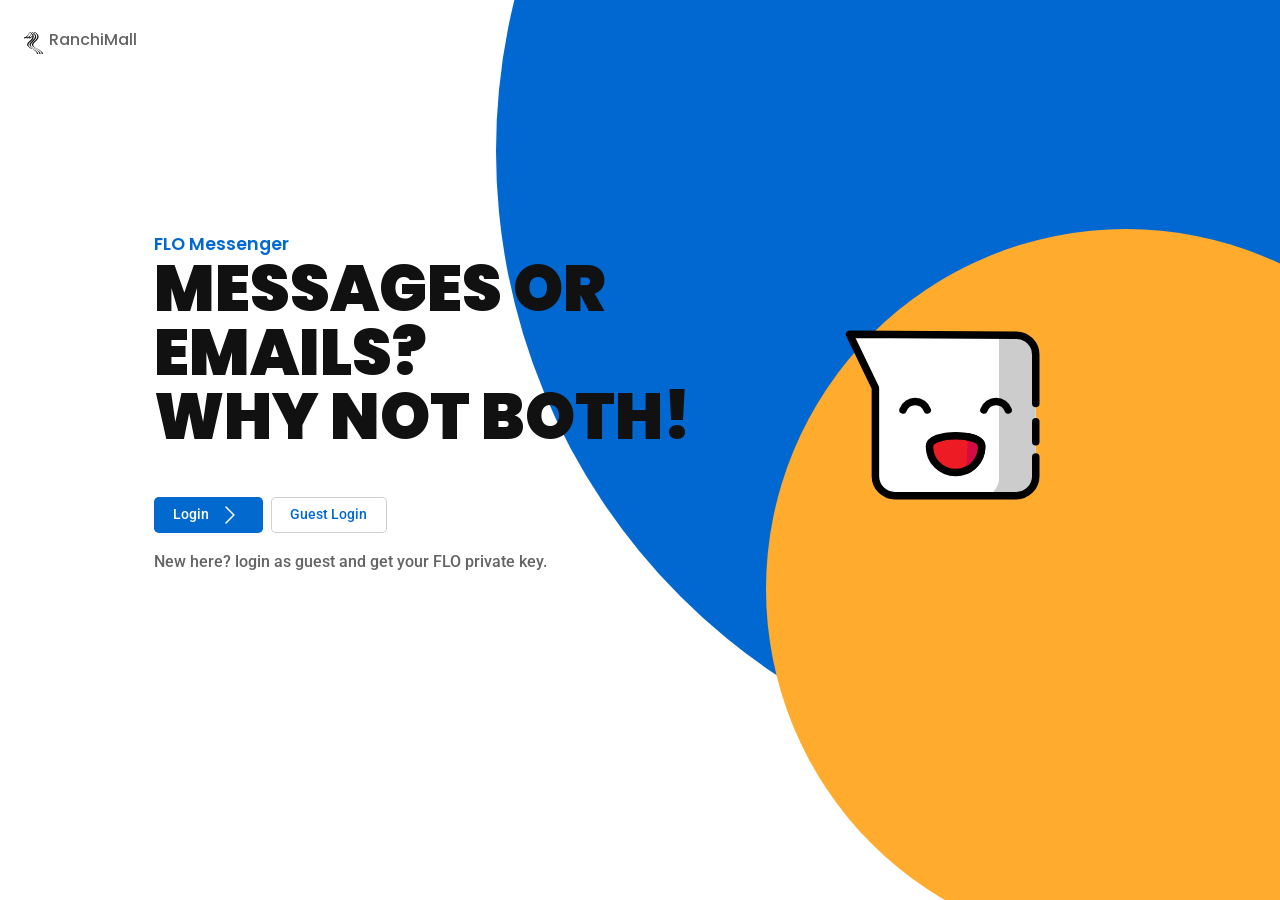
==== commit f0a1c308: "0.0.38" ====
--- a/index.html
+++ b/index.html
@@ -776,8 +776,6 @@
                     date = messageDateTIme.getDate(),
                     month = messageDateTIme.getMonth(),
                     year = messageDateTIme.getFullYear()
-                    
-                console.log(floID)
 
                 minutes = minutes < 10 ? `0${minutes}` : minutes
                 let finalHours = ``;
--- a/css/main.css
+++ b/css/main.css
@@ -17,7 +17,7 @@
 
 body {
   --accent-color: #0268D1;
-  --secondary-color: #FDB956;
+  --secondary-color: #ffac2e;
   --text-color: 17, 17, 17;
   --text-color-light: 100, 100, 100;
   --foreground-color: 255, 255, 255;
@@ -33,7 +33,8 @@
 }
 
 body[data-theme=dark] {
-  --accent-color: #3a9bff;
+  --accent-color: #79b4ee;
+  --secondary-color: #FDB956;
   --text-color: 218, 218, 218;
   --text-color-light: 170, 170, 170;
   --foreground-color: 20, 20, 20;
@@ -788,7 +789,7 @@
 }
 #chat header {
   padding: 0.5rem 1rem;
-  border-bottom: solid 1px rgba(var(--text-color), 0.16);
+  box-shadow: 0 0.2rem 0.4rem #00000016;
 }
 #chat header .back-button {
   margin-right: 0.2rem;
@@ -798,8 +799,10 @@
 }
 #chat header h4 {
   font-weight: 500;
+  opacity: 0.8;
 }
 #chat header h5 {
+  opacity: 0.7;
   font-weight: 400;
 }
 #chat header sm-menu {
@@ -808,7 +811,6 @@
 #chat footer {
   align-items: flex-end;
   padding: 0.5rem 1rem;
-  border-top: solid 1px rgba(var(--text-color), 0.16);
 }
 #chat footer sm-button {
   margin: 0;
@@ -817,51 +819,65 @@
 #chat footer sm-button::part(button) {
   padding: 0.8rem;
 }
-#chat footer sm-textarea {
+#chat footer sm-textarea::part(textarea) {
   margin: 0;
+  border-radius: 1.5rem;
+  background: rgba(var(--text-color), 0.06);
 }
 #chat #type_message {
   margin: 0;
 }
 #chat .message {
   position: relative;
-  display: inline-flex;
-  flex-direction: column;
-  padding: 0.4rem 0.8rem;
+  display: grid;
+  align-items: center;
+  gap: 0.5rem;
   width: 100%;
   font-size: 0.94rem;
   max-width: max-content;
   margin-bottom: 0.4rem;
   margin-top: 0.8rem;
-  box-shadow: 0 1px 0.1rem #00000020;
+}
+#chat .message .message-body {
   overflow-wrap: break-word;
   word-wrap: break-word;
   white-space: pre-wrap;
+  box-shadow: 0 1px 0.1rem #00000020;
+  padding: 0.4rem 1rem;
 }
 #chat .message .time {
-  align-self: flex-end;
-  margin-top: auto;
-  margin-left: 0.4rem;
+  grid-area: time;
   font-size: 0.8em;
-  color: rgba(var(--text-color), 0.6);
+  opacity: 0.8;
 }
 #chat .sent {
   margin-left: auto;
-  background: hsla(var(--hue), var(--saturation), var(--lightness), 0.1);
-  border-radius: 0.4rem 0 0.4rem 0.4rem;
+  grid-template-columns: auto 1fr;
+  grid-template-areas: "time .";
+}
+#chat .sent .message-body {
+  background: var(--secondary-color);
+  border-radius: 1rem 0 1rem 1rem;
+  color: rgba(var(--foreground-color), 1);
 }
 #chat .received {
-  border-radius: 0 0.4rem 0.4rem 0.4rem;
-  border: solid 1px rgba(var(--text-color), 0.1);
+  grid-template-columns: 1fr auto;
+  grid-template-areas: ". time";
+}
+#chat .received .message-body {
+  border-radius: 0 1rem 1rem 1rem;
+  background: rgba(var(--text-color), 0.06);
 }
 #chat .sent + .sent,
 #chat .received + .received {
-  border-radius: 0.4rem;
   margin-top: 0;
+}
+#chat .sent + .sent .message-body,
+#chat .received + .received .message-body {
+  border-radius: 1rem;
 }
 #chat .unconfirmed {
   opacity: 0.8;
-  background: rgba(var(--text-color), 0.04);
 }
 
 #chat_container {
